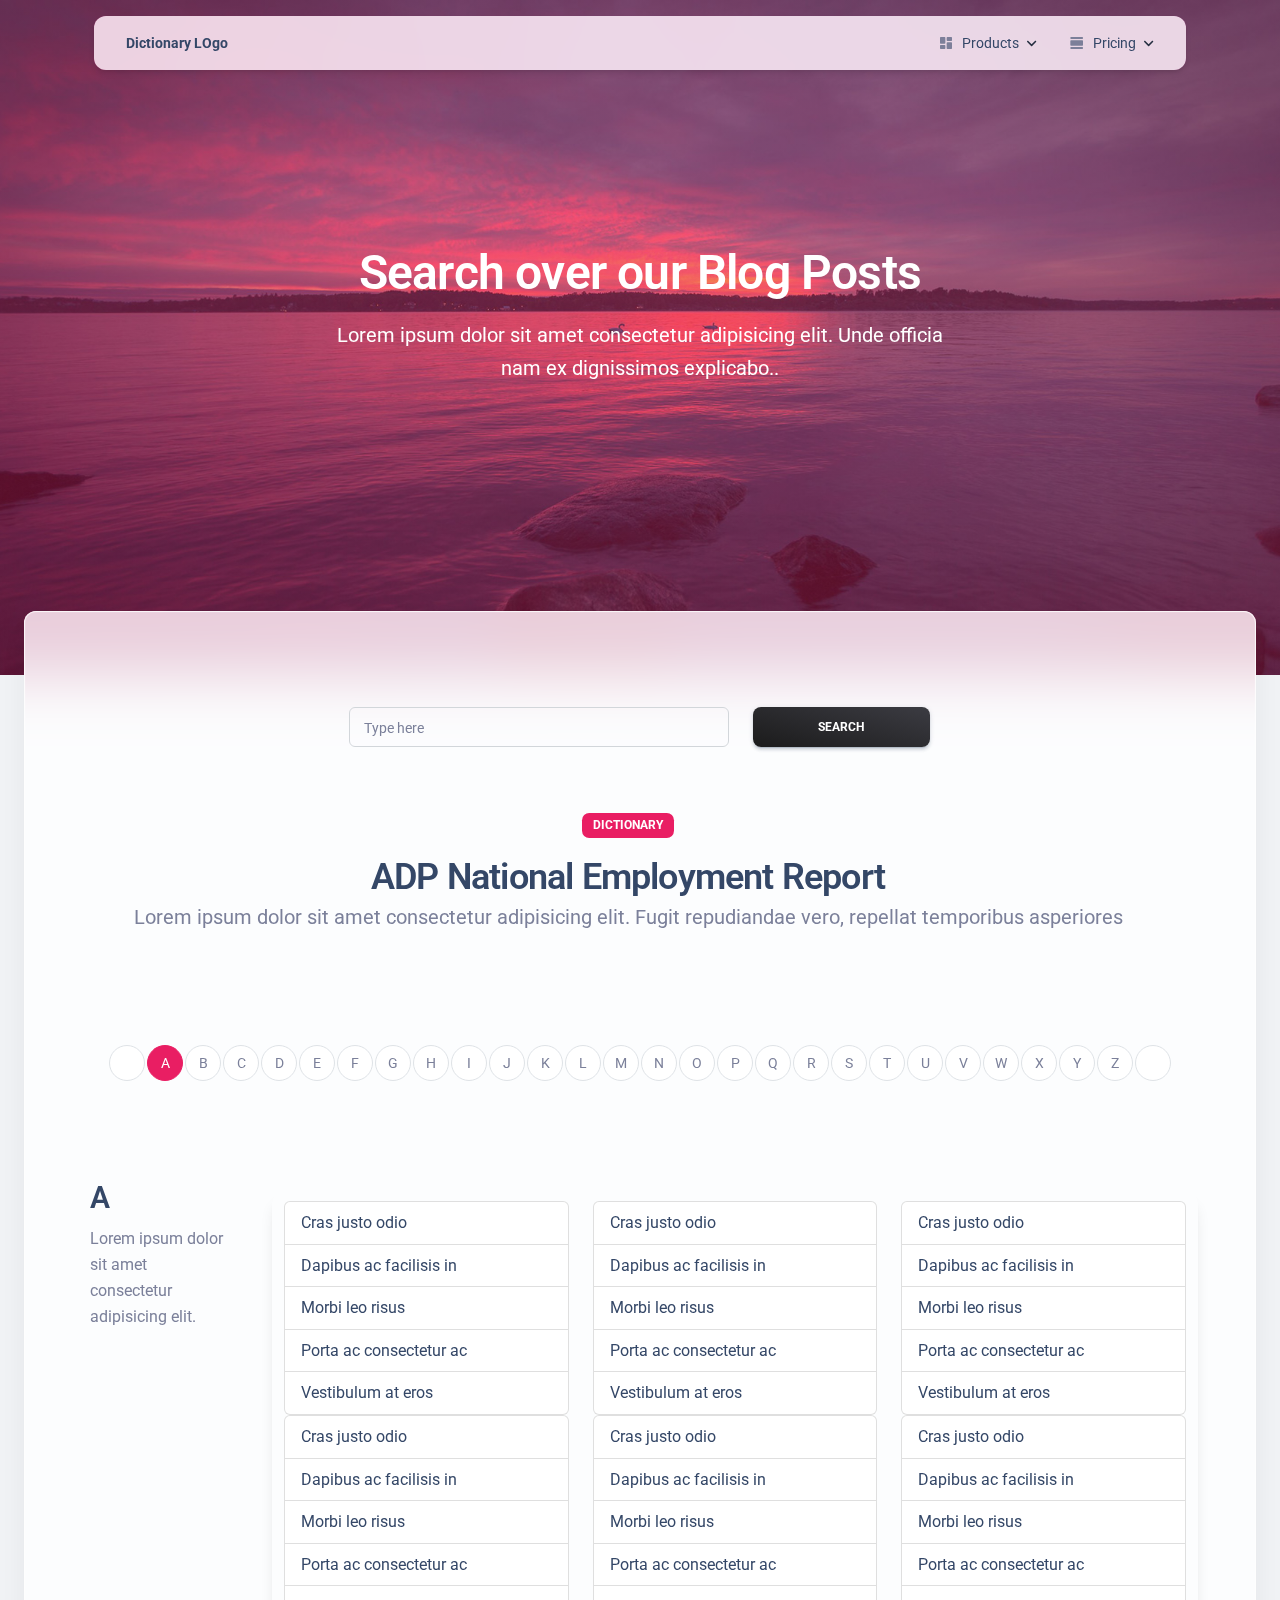
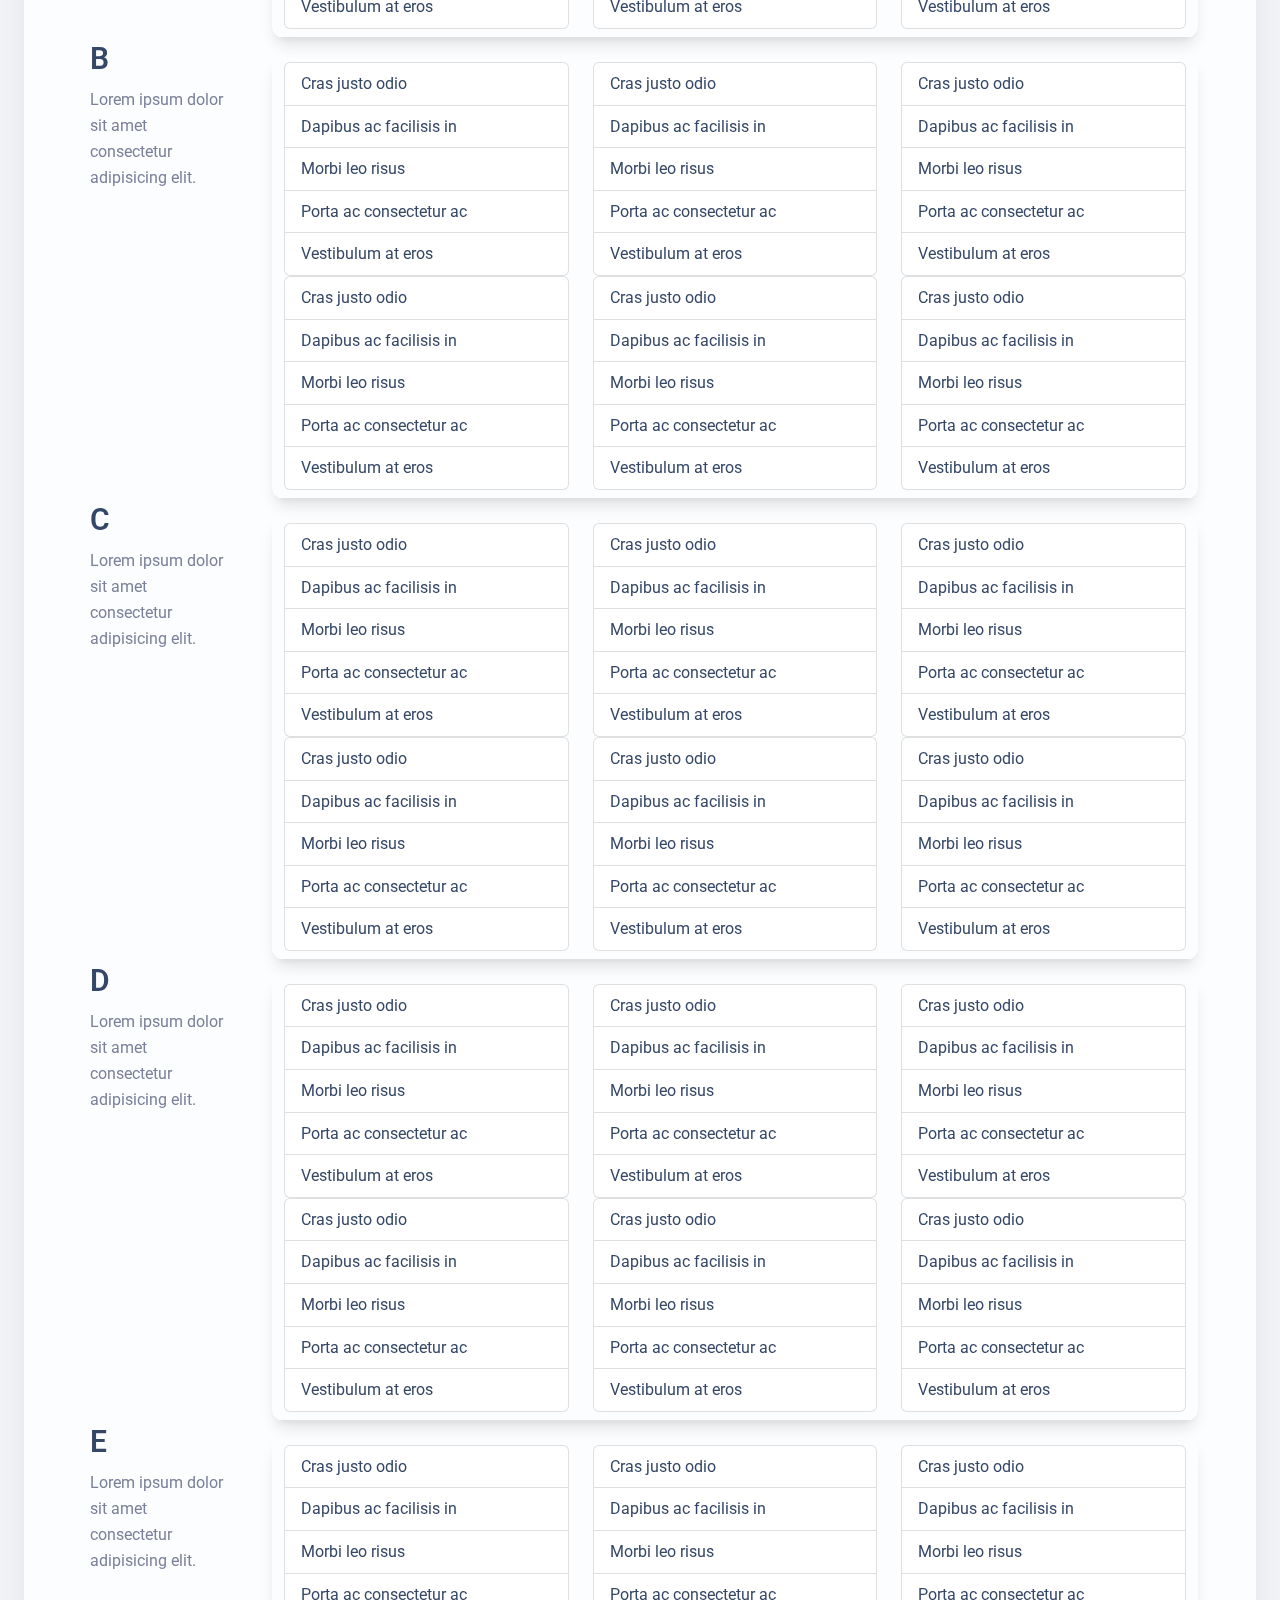
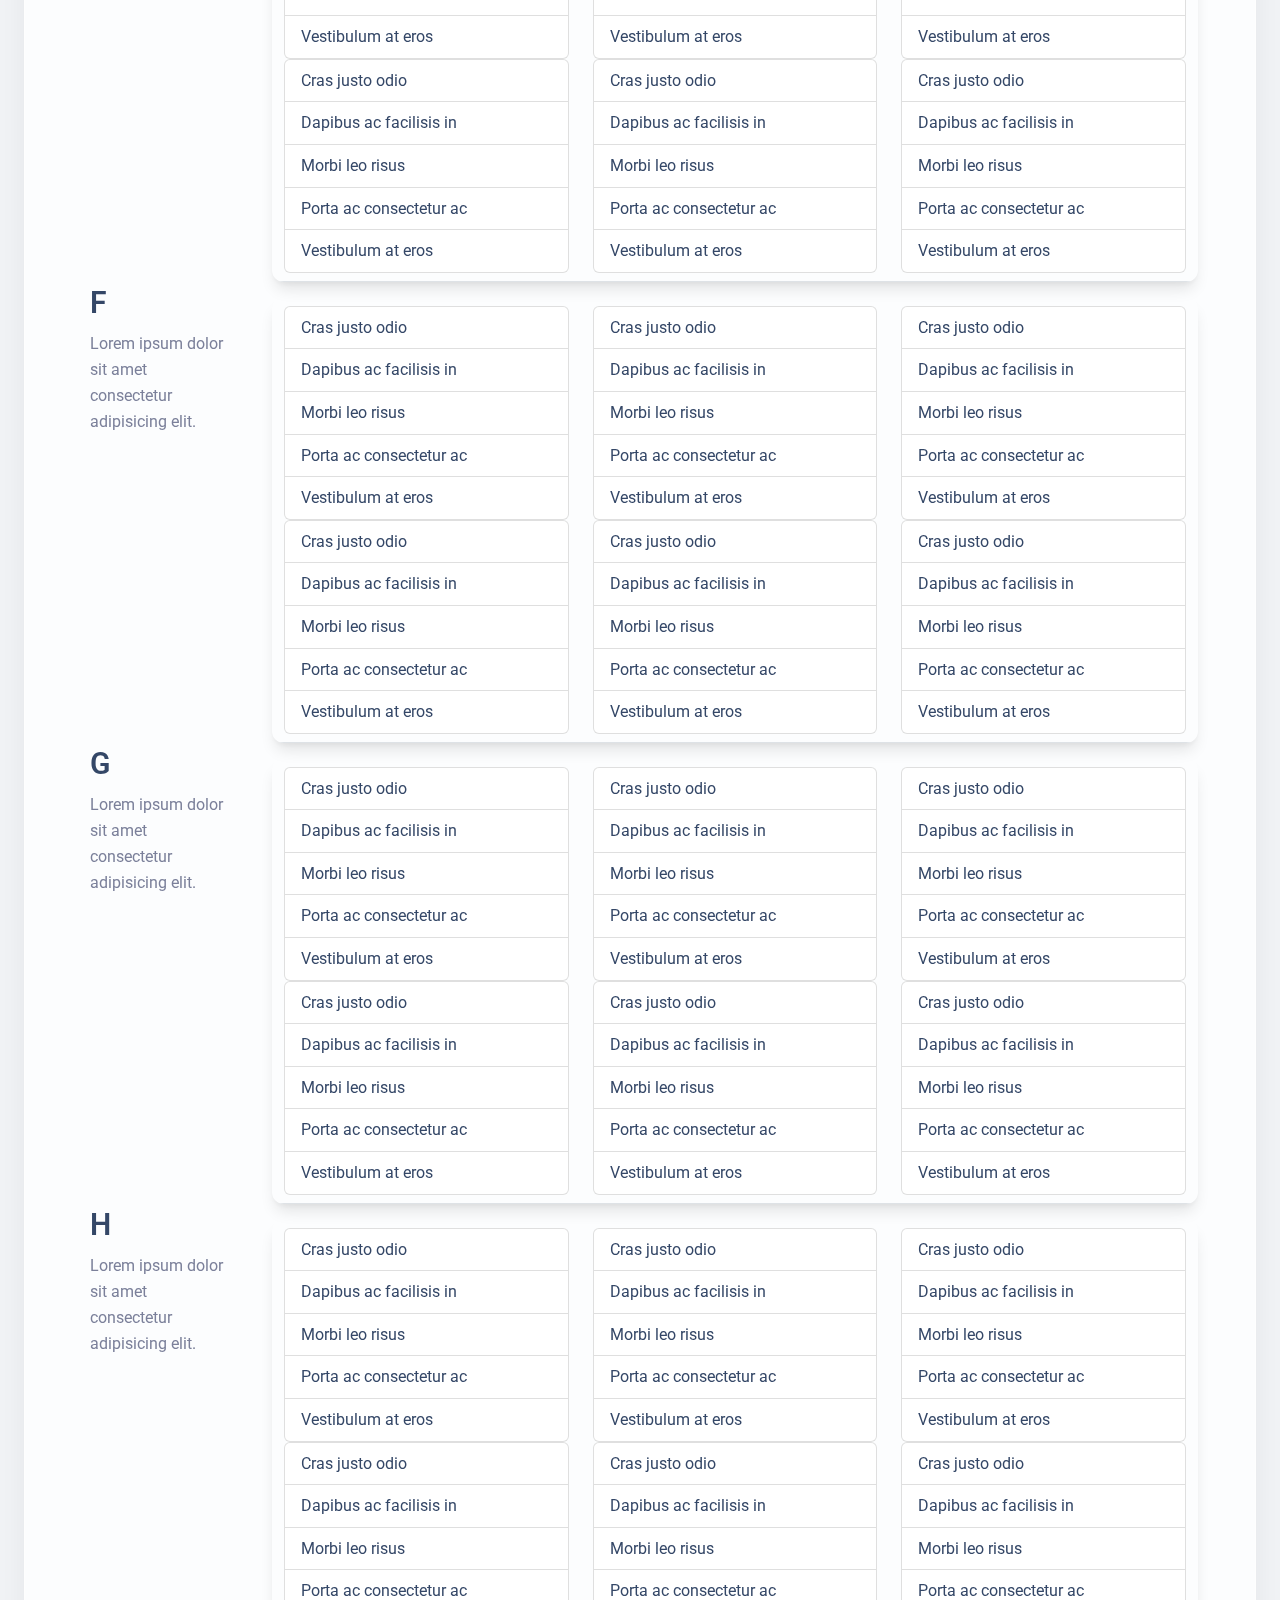
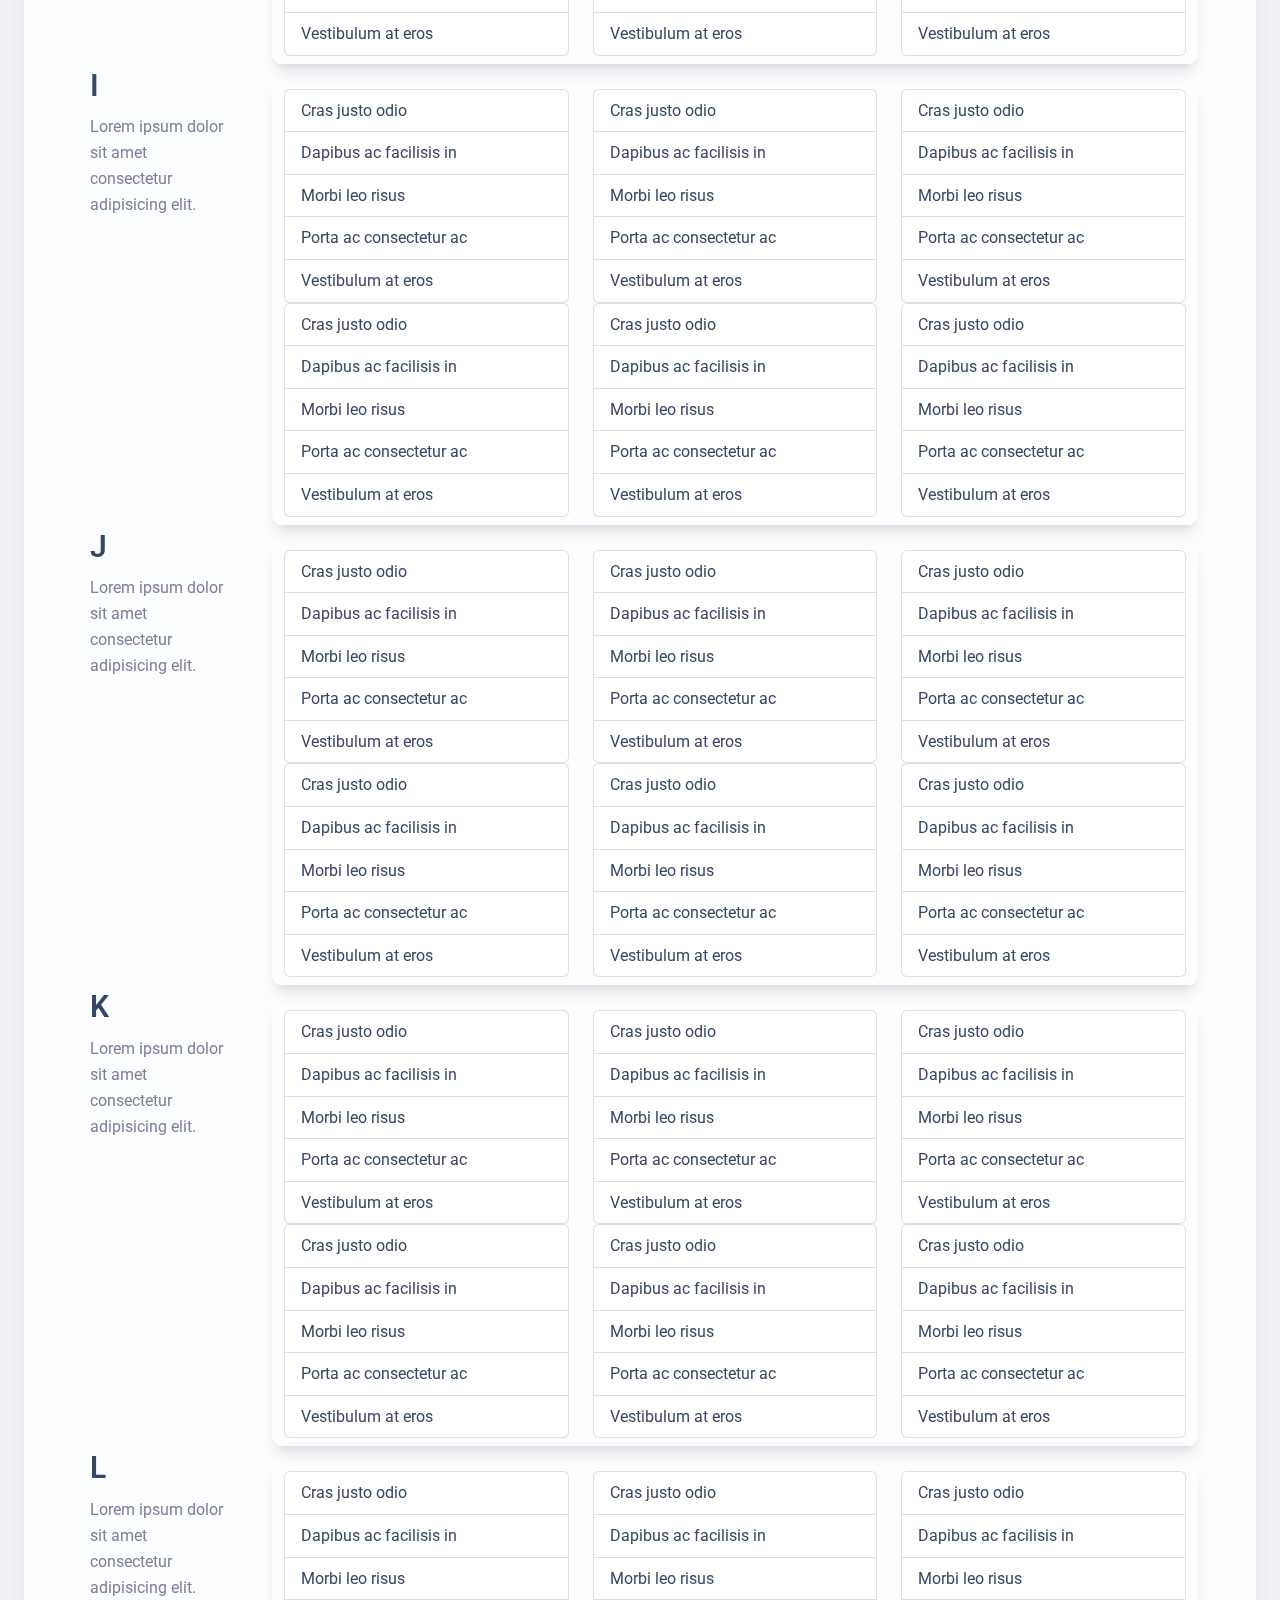
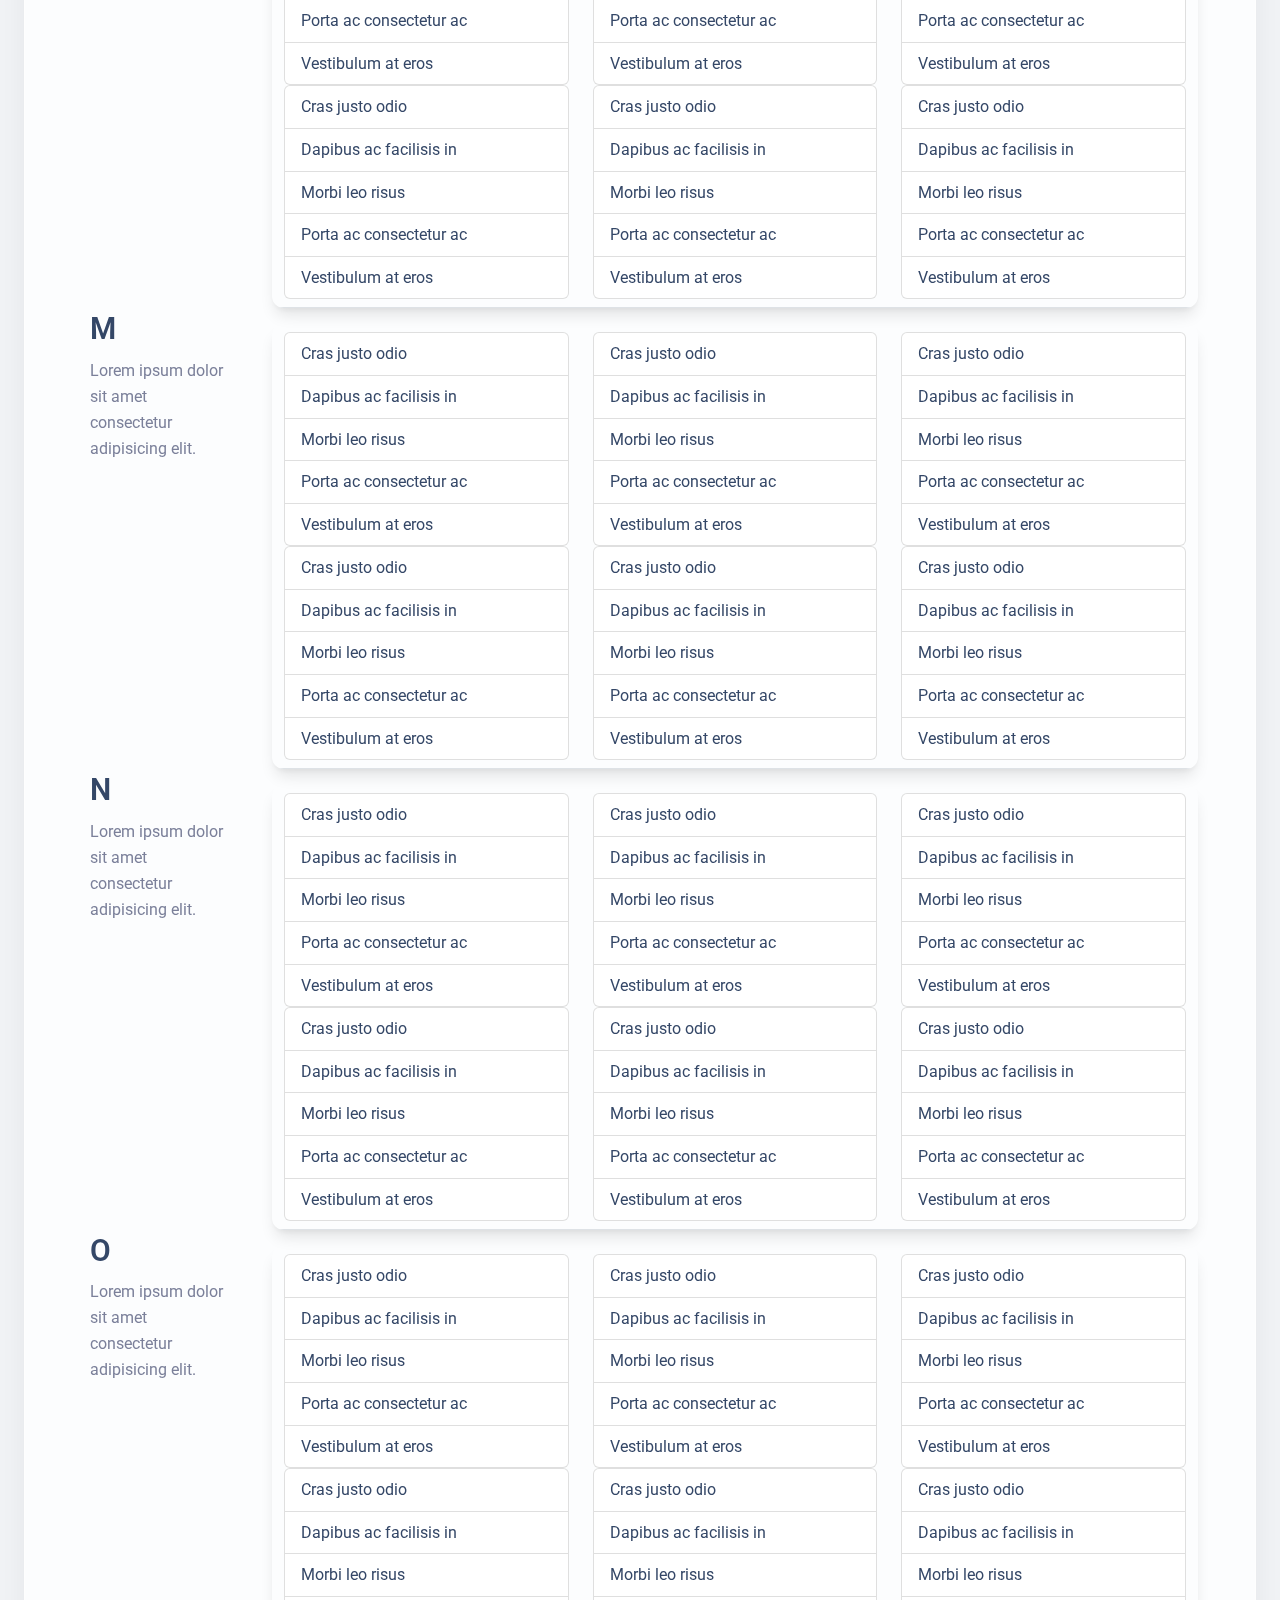
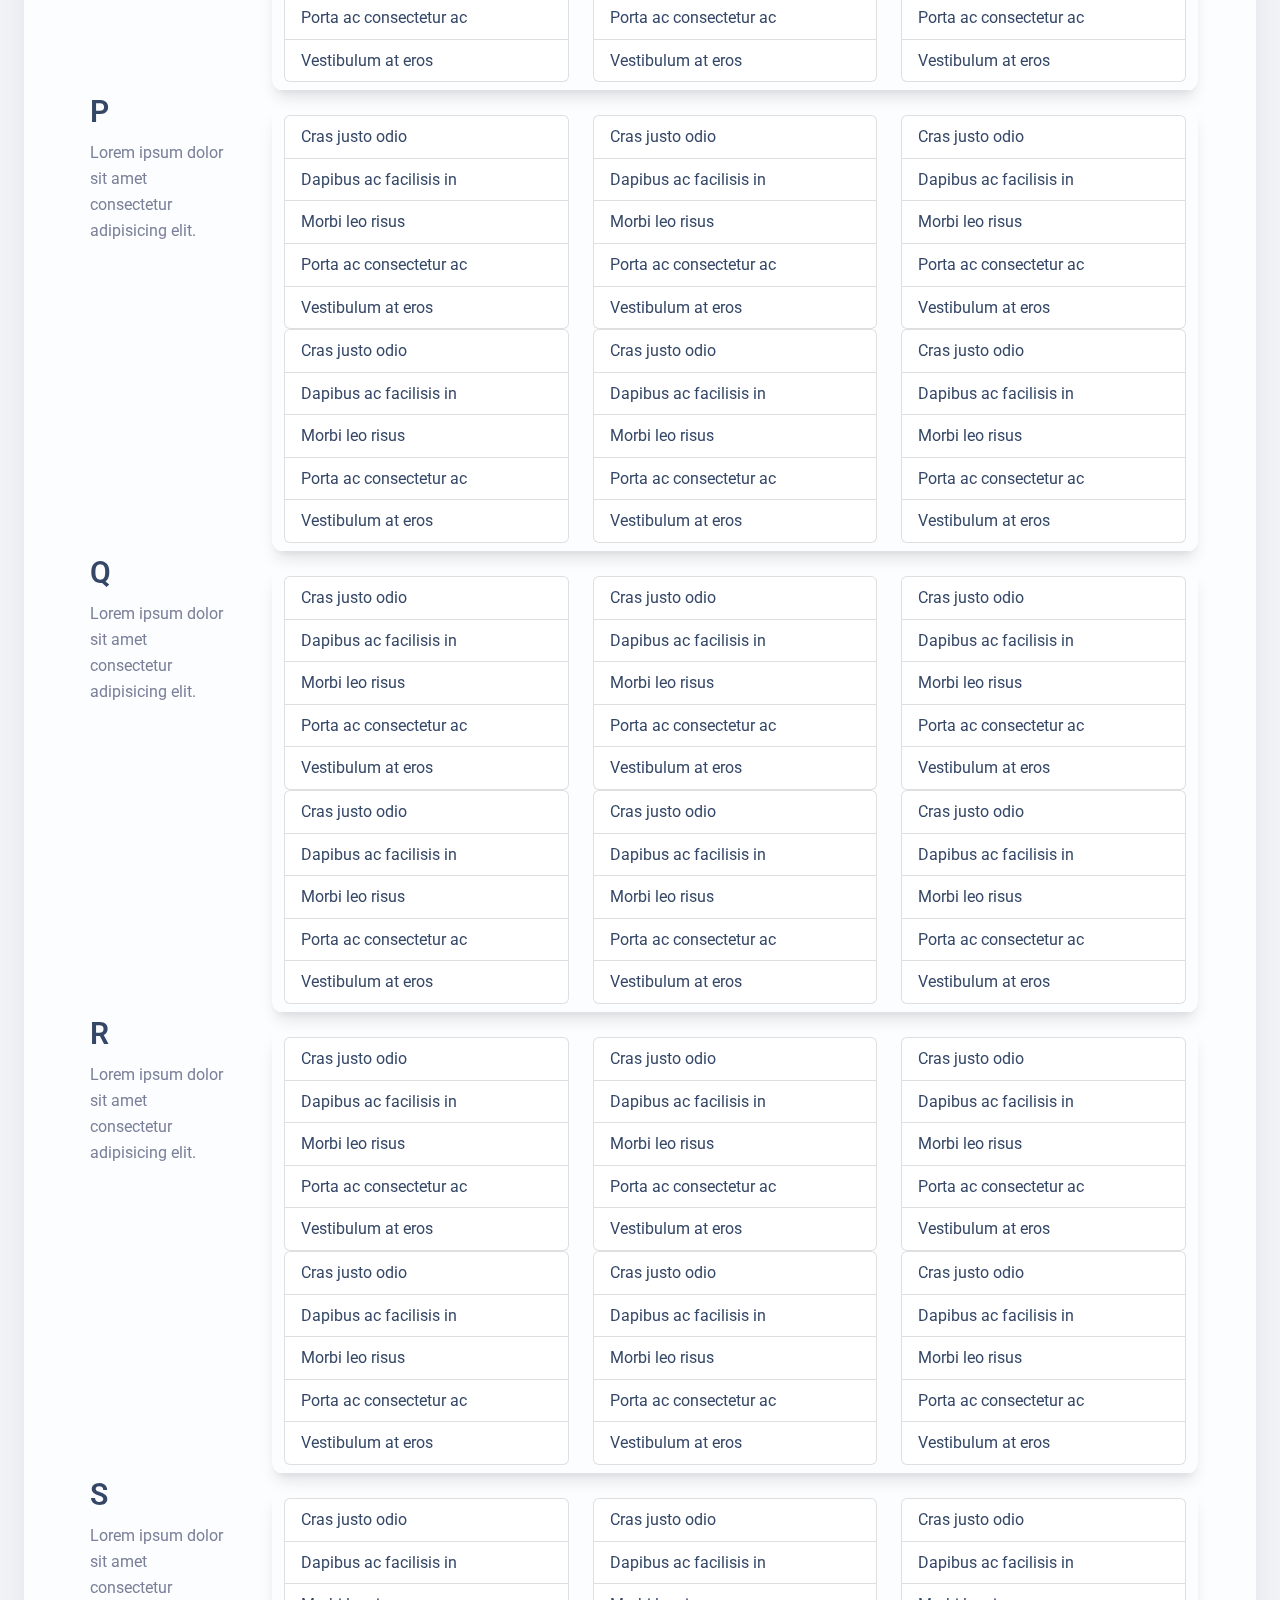
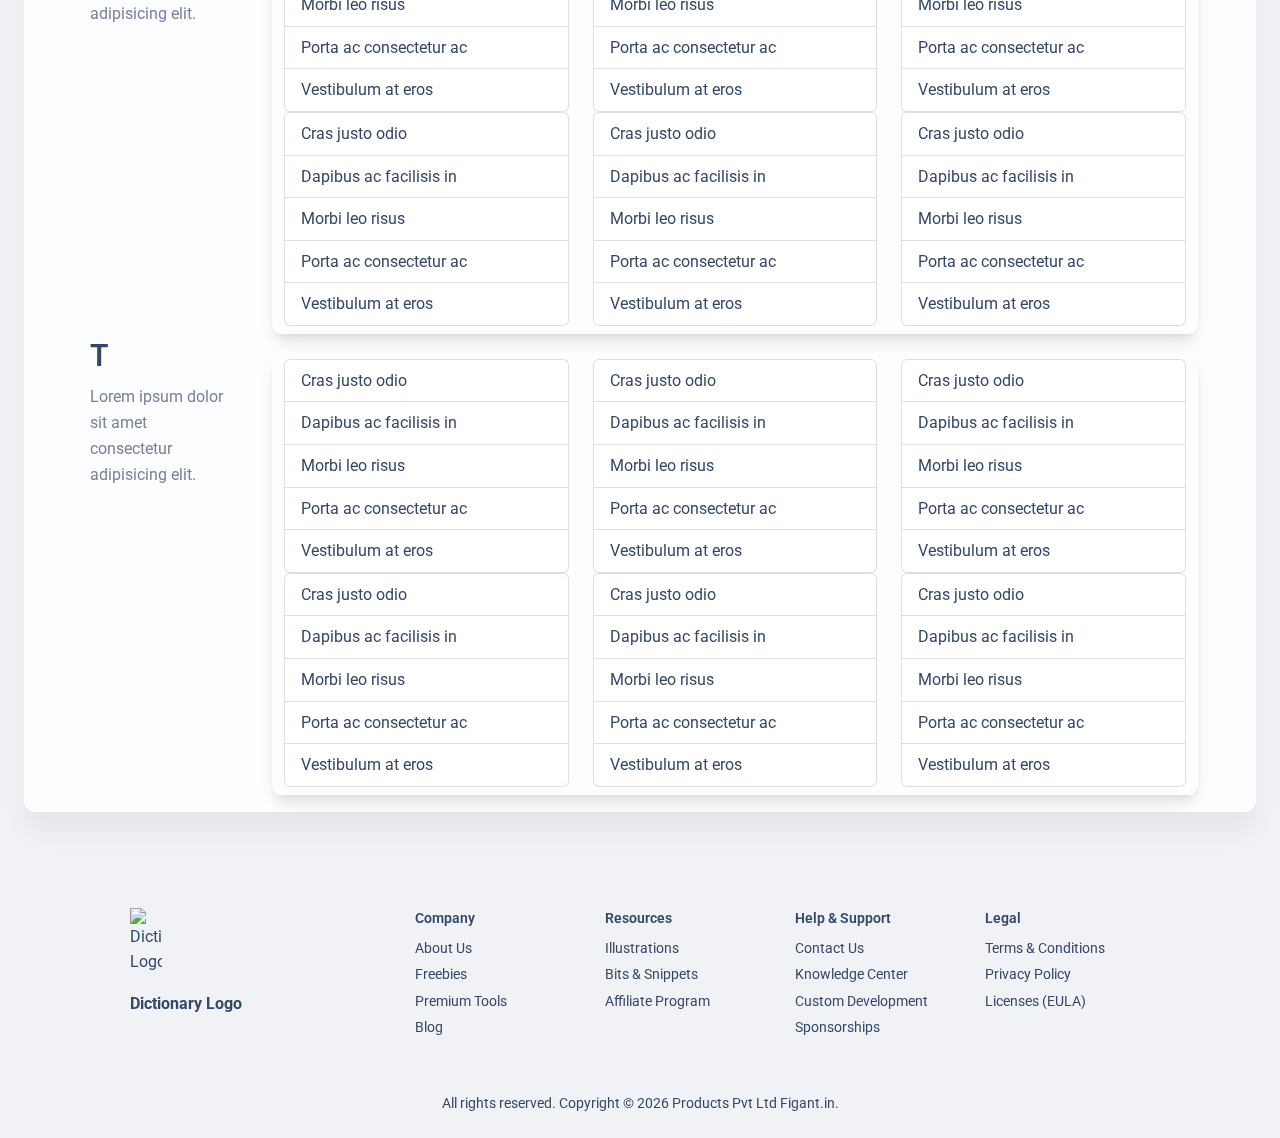
==== index.html @ 1876b40e "first commit" ====
<!DOCTYPE html>
<html lang="en">

<head>
  <meta charset="utf-8" />
  <meta name="viewport" content="width=device-width, initial-scale=1, shrink-to-fit=no">
  <!-- <link rel="apple-touch-icon" sizes="76x76" href="./assets/img/apple-icon.png">
  <link rel="icon" type="image/png" href="./assets/img/favicon.png"> -->
  <title>Dictionary Products Project</title>
  <!--     Fonts and icons     -->
  <link rel="stylesheet" type="text/css"
    href="https://fonts.googleapis.com/css?family=Roboto:300,400,500,700,900|Roboto+Slab:400,700" />

  <!-- Nucleo Icons -->
  <link href="./assets/css/nucleo-icons.css" rel="stylesheet" />
  <link href="./assets/css/nucleo-svg.css" rel="stylesheet" />
  <!-- Font Awesome Icons -->
  <script src="https://kit.fontawesome.com/42d5adcbca.js" crossorigin="anonymous"></script>
  <!-- Material Icons -->
  <link href="https://fonts.googleapis.com/icon?family=Material+Icons+Round" rel="stylesheet">
  <!-- CSS Files -->
  <link id="pagestyle" href="./assets/css/material-kit.css?v=3.0.4" rel="stylesheet" />
  <!-- Nepcha Analytics (nepcha.com) -->
  <!-- Nepcha is a easy-to-use web analytics. No cookies and fully compliant with GDPR, CCPA and PECR. -->
  <!-- <script defer data-site="YOUR_DOMAIN_HERE" src="https://api.nepcha.com/js/nepcha-analytics.js"></script> -->
</head>

<body class="index-page bg-gray-200">

  <!-- Navbar -->
  <div class="container position-sticky z-index-sticky top-0">
    <div class="row">
      <div class="col-12">
        <nav
          class="navbar navbar-expand-lg  blur border-radius-xl top-0 z-index-fixed shadow position-absolute my-3 py-2 start-0 end-0 mx-4">
          <div class="container-fluid px-0">
            <a class="navbar-brand font-weight-bolder ms-sm-3" href="#" rel="tooltip"
              title="Designed and Coded by Creative Tim" data-placement="bottom" target="_blank">
              Dictionary LOgo
            </a>
            <button class="navbar-toggler shadow-none ms-2" type="button" data-bs-toggle="collapse"
              data-bs-target="#navigation" aria-controls="navigation" aria-expanded="false"
              aria-label="Toggle navigation">
              <span class="navbar-toggler-icon mt-2">
                <span class="navbar-toggler-bar bar1"></span>
                <span class="navbar-toggler-bar bar2"></span>
                <span class="navbar-toggler-bar bar3"></span>
              </span>
            </button>
            <div class="collapse navbar-collapse pt-3 pb-2 py-lg-0 w-100" id="navigation">
              <ul class="navbar-nav navbar-nav-hover ms-auto">
                <li class="nav-item dropdown dropdown-hover mx-2">
                  <a class="nav-link ps-2 d-flex cursor-pointer align-items-center" id="dropdownMenuPages"
                    data-bs-toggle="dropdown" aria-expanded="false">
                    <i class="material-icons opacity-6 me-2 text-md">dashboard</i>
                    Products
                    <img src="./assets/img/down-arrow-dark.svg" alt="down-arrow" class="arrow ms-auto ms-md-2">
                  </a>
                  <div class="dropdown-menu dropdown-menu-animation ms-n3 dropdown-md p-3 border-radius-xl mt-0 mt-lg-3"
                    aria-labelledby="dropdownMenuPages">
                    <div class="d-none d-lg-block">
                      <h6 class="dropdown-header text-dark font-weight-bolder d-flex align-items-center px-1">
                        Products 1
                      </h6>
                      <a href="#" class="dropdown-item border-radius-md">
                        <span>Products 1</span>
                      </a>
                      <a href="#" class="dropdown-item border-radius-md">
                        <span>Products 2</span>
                      </a>
                      <a href="#" class="dropdown-item border-radius-md">
                        <span>Products 3</span>
                      </a>
                      <!-- <h6 class="dropdown-header text-dark font-weight-bolder d-flex align-items-center px-1 mt-3">
    Account
  </h6>
  <a href="./pages/sign-in.html" class="dropdown-item border-radius-md">
    <span>Sign In</span>
  </a> -->
                    </div>

                    <div class="d-lg-none">
                      <h6 class="dropdown-header text-dark font-weight-bolder d-flex align-items-center px-1">
                        Products Mobile
                      </h6>

                      <a href="#" class="dropdown-item border-radius-md">
                        <span>Products Mobile 1</span>
                      </a>
                      <a href="#" class="dropdown-item border-radius-md">
                        <span>Products Mobile 2</span>
                      </a>
                      <a href="#" class="dropdown-item border-radius-md">
                        <span>Products Mobile 3</span>
                      </a>

                      <!-- <h6 class="dropdown-header text-dark font-weight-bolder d-flex align-items-center px-1 mt-3">
    Account
  </h6>
  <a href="./pages/sign-in.html" class="dropdown-item border-radius-md">
    <span>Sign In</span>
  </a> -->

                    </div>

                  </div>
                </li>

                <li class="nav-item dropdown dropdown-hover mx-2">
                  <a class="nav-link ps-2 d-flex cursor-pointer align-items-center" id="dropdownMenuBlocks"
                    data-bs-toggle="dropdown" aria-expanded="false">
                    <i class="material-icons opacity-6 me-2 text-md">view_day</i>
                    Pricing
                    <img src="./assets/img/down-arrow-dark.svg" alt="down-arrow" class="arrow ms-auto ms-md-2">
                  </a>
                  <ul
                    class="dropdown-menu dropdown-menu-end dropdown-menu-animation dropdown-md dropdown-md-responsive p-3 border-radius-lg mt-0 mt-lg-3"
                    aria-labelledby="dropdownMenuBlocks">
                    <div class="d-none d-lg-block">
                      <li class="nav-item dropdown dropdown-hover dropdown-subitem">
                        <a class="dropdown-item py-2 ps-3 border-radius-md" href="#">
                          <div class="w-100 d-flex align-items-center justify-content-between">
                            <div>
                              <h6
                                class="dropdown-header text-dark font-weight-bolder d-flex justify-content-cente align-items-center p-0">
                                Pricing 1</h6>
                              <span class="text-sm">See all Pricing 1</span>
                            </div>
                            <img src="./assets/img/down-arrow.svg" alt="down-arrow" class="arrow">
                          </div>
                        </a>

                      </li>




                    </div>

                    <div class="row d-lg-none">
                      <div class="col-md-12">
                        <div class="d-flex mb-2">
                          <div class="icon h-10 me-3 d-flex mt-1">
                            <i class="ni ni-single-copy-04 text-gradient text-primary"></i>
                          </div>
                          <div class="w-100 d-flex align-items-center justify-content-between">
                            <div>
                              <h6
                                class="dropdown-header text-dark font-weight-bolder d-flex justify-content-cente align-items-center p-0">
                                Pricing</h6>
                            </div>
                          </div>
                        </div>
                        <a class="dropdown-item ps-3 border-radius-md mb-1" href="#">
                          Page Headers
                        </a>
                        <a class="dropdown-item ps-3 border-radius-md mb-1" href="#">
                          Features
                        </a>








                      </div>
                    </div>

                  </ul>
                </li>


              </ul>
            </div>
          </div>
        </nav>
        <!-- End Navbar -->
      </div>
    </div>
  </div>

  <header class="header-2">
    <div class="page-header min-vh-75 relative" style="background-image: url('./assets/img/bg2.jpg')">
      <span class="mask bg-gradient-primary opacity-4"></span>
      <div class="container">
        <div class="row">
          <div class="col-lg-7 text-center mx-auto">
            <h1 class="text-white pt-3 mt-n5">Search over our Blog Posts</h1>
            <p class="lead text-white mt-3">Lorem ipsum dolor sit amet consectetur adipisicing elit. Unde officia nam ex
              dignissimos explicabo..</p>
          </div>
        </div>
      </div>
    </div>
  </header>

  <div class="card card-body blur shadow-blur mx-3 mx-md-4 mt-n6">

    <section class="pt-3" id="count-stats">
      <div class="container">
        <div class="row border-radius-xl mt-5 w-100 w-md-75 p-0 p-md-3 mx-auto">
          <div class="col-lg-6 d-flex align-items-center ms-auto">
            <div class="input-group input-group-outline">
              <label class="form-label">Type here</label>
              <input class="form-control" type="text">
            </div>
          </div>
          <div class="col-lg-3 d-flex align-items-center me-auto">
            <button type="button" class="btn bg-gradient-dark w-100 mb-0 mt-3 mt-lg-0">Search</button>
          </div>

        </div>
        
        <!-- <div class="row">
          <div class="col-lg-9 mx-auto py-3">

            <div class="row">
              <div class="col-md-4 position-relative">
                <div class="p-3 text-center">
                  <h1 class="text-gradient text-primary"><span id="state1" countTo="70">0</span>+</h1>
                  <h5 class="mt-3">Coded Elements</h5>
                  <p class="text-sm font-weight-normal">From buttons, to inputs, navbars, alerts or cards, you are
                    covered</p>
                </div>
                <hr class="vertical dark">
              </div>
              <div class="col-md-4 position-relative">
                <div class="p-3 text-center">
                  <h1 class="text-gradient text-primary"> <span id="state2" countTo="15">0</span>+</h1>
                  <h5 class="mt-3">Design Blocks</h5>
                  <p class="text-sm font-weight-normal">Mix the sections, change the colors and unleash your creativity
                  </p>
                </div>
                <hr class="vertical dark">
              </div>
              <div class="col-md-4">
                <div class="p-3 text-center">
                  <h1 class="text-gradient text-primary" id="state3" countTo="4">0</h1>
                  <h5 class="mt-3">Pages</h5>
                  <p class="text-sm font-weight-normal">Save 3-4 weeks of work when you use our pre-made pages for your
                    website</p>
                </div>
              </div>
            </div>
          </div>
        </div> -->
      </div>
    </section>




    <section class="">
      <div class="container">
        <div class="row">
          
          <div class="row justify-content-center text-center my-sm-5">
            <div class="col-lg-12">
              <span class="badge bg-primary mb-3">Dictionary</span>
              <h2 class="text-dark mb-0">ADP National Employment Report</h2>
              <p class="lead">Lorem ipsum dolor sit amet consectetur adipisicing elit. Fugit repudiandae vero, repellat temporibus asperiores</p>
            </div>
          </div>
          <div class="col-md-12">
            <ul class="pagination pagination-warning my-5 ps-4">
              <li class="page-item">
                <a class="page-link" href="javascript:;" aria-label="Previous">
                  <span aria-hidden="true"><i class="fa fa-angle-double-left" aria-hidden="true"></i></span>
                </a>
              </li>
              <li class="page-item">
                <a class="page-link active" href="javascript:;">A</a>
              </li>
              <li class="page-item">
                <a class="page-link" href="javascript:;">B</a>
              </li>
              <li class="page-item">
                <a class="page-link" href="javascript:;">C</a>
              </li>
              <li class="page-item">
                <a class="page-link" href="javascript:;">D</a>
              </li>
              <li class="page-item">
                <a class="page-link" href="javascript:;">E</a>
              </li>
              <li class="page-item">
                <a class="page-link" href="javascript:;">F</a>
              </li>
              <li class="page-item">
                <a class="page-link" href="javascript:;">G</a>
              </li>
              <li class="page-item">
                <a class="page-link" href="javascript:;">H</a>
              </li>
              <li class="page-item">
                <a class="page-link" href="javascript:;">I</a>
              </li>
              <li class="page-item">
                <a class="page-link" href="javascript:;">J</a>
              </li>
              <li class="page-item">
                <a class="page-link" href="javascript:;">K</a>
              </li>
              <li class="page-item">
                <a class="page-link" href="javascript:;">L</a>
              </li>
              <li class="page-item">
                <a class="page-link" href="javascript:;">M</a>
              </li>
              <li class="page-item">
                <a class="page-link" href="javascript:;">N</a>
              </li>
              <li class="page-item">
                <a class="page-link" href="javascript:;">O</a>
              </li>
              <li class="page-item">
                <a class="page-link" href="javascript:;">P</a>
              </li>
              <li class="page-item">
                <a class="page-link" href="javascript:;">Q</a>
              </li>
              <li class="page-item">
                <a class="page-link" href="javascript:;">R</a>
              </li>
              <li class="page-item">
                <a class="page-link" href="javascript:;">S</a>
              </li>
              <li class="page-item">
                <a class="page-link" href="javascript:;">T</a>
              </li>
              <li class="page-item">
                <a class="page-link" href="javascript:;">U</a>
              </li>
              <li class="page-item">
                <a class="page-link" href="javascript:;">V</a>
              </li>
              <li class="page-item">
                <a class="page-link" href="javascript:;">W</a>
              </li>
              <li class="page-item">
                <a class="page-link" href="javascript:;">X</a>
              </li>
              <li class="page-item">
                <a class="page-link" href="javascript:;">Y</a>
              </li>
              <li class="page-item">
                <a class="page-link" href="javascript:;">Z</a>
              </li>
              <li class="page-item">
                <a class="page-link" href="javascript:;" aria-label="Next">
                  <span aria-hidden="true"><i class="fa fa-angle-double-right" aria-hidden="true"></i></span>
                </a>
              </li>
            </ul>
          </div>
        </div>
      </div>
      <div class="container mt-sm-5 mt-3">
        <div class="row">
          <div class="col-lg-2">
            <div class="position-sticky pb-lg-5 pb-3 mt-lg-0 mt-5 ps-2" style="top: 100px">
              <h3>A</h3>
              <h6 class="text-secondary font-weight-normal pe-3">Lorem ipsum dolor sit amet consectetur adipisicing
                elit.</h6>
            </div>
          </div>

          <div class="col-lg-10">
            <div class="row mt-3">
              <!-- Buttons color -->
              <div class="col-12">
                <div class="position-relative border-radius-xl overflow-hidden shadow-lg">
                  <div class="container border-bottom">
                    <div class="row justify-space-between py-2">
                      <div class="col-lg-4">
                        <ul class="list-group">
                          <li class="list-group-item"><a href="">Cras justo odio</a></li>
                          <li class="list-group-item"><a href="">Dapibus ac facilisis in</a></li>
                          <li class="list-group-item"><a href="">Morbi leo risus</a></li>
                          <li class="list-group-item"><a href="">Porta ac consectetur ac</a></li>
                          <li class="list-group-item"><a href="">Vestibulum at eros</a></li>
                        </ul>
                      </div>
                      <div class="col-lg-4">
                        <ul class="list-group">
                          <li class="list-group-item"><a href="">Cras justo odio</a></li>
                          <li class="list-group-item"><a href="">Dapibus ac facilisis in</a></li>
                          <li class="list-group-item"><a href="">Morbi leo risus</a></li>
                          <li class="list-group-item"><a href="">Porta ac consectetur ac</a></li>
                          <li class="list-group-item"><a href="">Vestibulum at eros</a></li>
                        </ul>
                      </div>
                      <div class="col-lg-4">
                        <ul class="list-group">
                          <li class="list-group-item"><a href="">Cras justo odio</a></li>
                          <li class="list-group-item"><a href="">Dapibus ac facilisis in</a></li>
                          <li class="list-group-item"><a href="">Morbi leo risus</a></li>
                          <li class="list-group-item"><a href="">Porta ac consectetur ac</a></li>
                          <li class="list-group-item"><a href="">Vestibulum at eros</a></li>
                        </ul>
                      </div>
                      <div class="col-lg-4">
                        <ul class="list-group">
                          <li class="list-group-item"><a href="">Cras justo odio</a></li>
                          <li class="list-group-item"><a href="">Dapibus ac facilisis in</a></li>
                          <li class="list-group-item"><a href="">Morbi leo risus</a></li>
                          <li class="list-group-item"><a href="">Porta ac consectetur ac</a></li>
                          <li class="list-group-item"><a href="">Vestibulum at eros</a></li>
                        </ul>
                      </div>
                      <div class="col-lg-4">
                        <ul class="list-group">
                          <li class="list-group-item"><a href="">Cras justo odio</a></li>
                          <li class="list-group-item"><a href="">Dapibus ac facilisis in</a></li>
                          <li class="list-group-item"><a href="">Morbi leo risus</a></li>
                          <li class="list-group-item"><a href="">Porta ac consectetur ac</a></li>
                          <li class="list-group-item"><a href="">Vestibulum at eros</a></li>
                        </ul>
                      </div>
                      <div class="col-lg-4">
                        <ul class="list-group">
                          <li class="list-group-item"><a href="">Cras justo odio</a></li>
                          <li class="list-group-item"><a href="">Dapibus ac facilisis in</a></li>
                          <li class="list-group-item"><a href="">Morbi leo risus</a></li>
                          <li class="list-group-item"><a href="">Porta ac consectetur ac</a></li>
                          <li class="list-group-item"><a href="">Vestibulum at eros</a></li>
                        </ul>
                      </div>
                    </div>
                  </div>

                </div>
              </div>
            </div>
          </div>
        </div>

        <div class="row">
          <div class="col-lg-2">
            <div class="position-sticky pb-lg-5 pb-3 mt-lg-0 mt-5 ps-2" style="top: 100px">
              <h3>B</h3>
              <h6 class="text-secondary font-weight-normal pe-3">Lorem ipsum dolor sit amet consectetur adipisicing
                elit.</h6>
            </div>
          </div>

          <div class="col-lg-10">
            <div class="row mt-3">
              <!-- Buttons color -->
              <div class="col-12">
                <div class="position-relative border-radius-xl overflow-hidden shadow-lg">
                  <div class="container border-bottom">
                    <div class="row justify-space-between py-2">
                      <div class="col-lg-4">
                        <ul class="list-group">
                          <li class="list-group-item"><a href="">Cras justo odio</a></li>
                          <li class="list-group-item"><a href="">Dapibus ac facilisis in</a></li>
                          <li class="list-group-item"><a href="">Morbi leo risus</a></li>
                          <li class="list-group-item"><a href="">Porta ac consectetur ac</a></li>
                          <li class="list-group-item"><a href="">Vestibulum at eros</a></li>
                        </ul>
                      </div>
                      <div class="col-lg-4">
                        <ul class="list-group">
                          <li class="list-group-item"><a href="">Cras justo odio</a></li>
                          <li class="list-group-item"><a href="">Dapibus ac facilisis in</a></li>
                          <li class="list-group-item"><a href="">Morbi leo risus</a></li>
                          <li class="list-group-item"><a href="">Porta ac consectetur ac</a></li>
                          <li class="list-group-item"><a href="">Vestibulum at eros</a></li>
                        </ul>
                      </div>
                      <div class="col-lg-4">
                        <ul class="list-group">
                          <li class="list-group-item"><a href="">Cras justo odio</a></li>
                          <li class="list-group-item"><a href="">Dapibus ac facilisis in</a></li>
                          <li class="list-group-item"><a href="">Morbi leo risus</a></li>
                          <li class="list-group-item"><a href="">Porta ac consectetur ac</a></li>
                          <li class="list-group-item"><a href="">Vestibulum at eros</a></li>
                        </ul>
                      </div>
                      <div class="col-lg-4">
                        <ul class="list-group">
                          <li class="list-group-item"><a href="">Cras justo odio</a></li>
                          <li class="list-group-item"><a href="">Dapibus ac facilisis in</a></li>
                          <li class="list-group-item"><a href="">Morbi leo risus</a></li>
                          <li class="list-group-item"><a href="">Porta ac consectetur ac</a></li>
                          <li class="list-group-item"><a href="">Vestibulum at eros</a></li>
                        </ul>
                      </div>
                      <div class="col-lg-4">
                        <ul class="list-group">
                          <li class="list-group-item"><a href="">Cras justo odio</a></li>
                          <li class="list-group-item"><a href="">Dapibus ac facilisis in</a></li>
                          <li class="list-group-item"><a href="">Morbi leo risus</a></li>
                          <li class="list-group-item"><a href="">Porta ac consectetur ac</a></li>
                          <li class="list-group-item"><a href="">Vestibulum at eros</a></li>
                        </ul>
                      </div>
                      <div class="col-lg-4">
                        <ul class="list-group">
                          <li class="list-group-item"><a href="">Cras justo odio</a></li>
                          <li class="list-group-item"><a href="">Dapibus ac facilisis in</a></li>
                          <li class="list-group-item"><a href="">Morbi leo risus</a></li>
                          <li class="list-group-item"><a href="">Porta ac consectetur ac</a></li>
                          <li class="list-group-item"><a href="">Vestibulum at eros</a></li>
                        </ul>
                      </div>
                    </div>
                  </div>

                </div>
              </div>
            </div>
          </div>
        </div>


        <div class="row">
          <div class="col-lg-2">
            <div class="position-sticky pb-lg-5 pb-3 mt-lg-0 mt-5 ps-2" style="top: 100px">
              <h3>C</h3>
              <h6 class="text-secondary font-weight-normal pe-3">Lorem ipsum dolor sit amet consectetur adipisicing
                elit.</h6>
            </div>
          </div>

          <div class="col-lg-10">
            <div class="row mt-3">
              <!-- Buttons color -->
              <div class="col-12">
                <div class="position-relative border-radius-xl overflow-hidden shadow-lg">
                  <div class="container border-bottom">
                    <div class="row justify-space-between py-2">
                      <div class="col-lg-4">
                        <ul class="list-group">
                          <li class="list-group-item"><a href="">Cras justo odio</a></li>
                          <li class="list-group-item"><a href="">Dapibus ac facilisis in</a></li>
                          <li class="list-group-item"><a href="">Morbi leo risus</a></li>
                          <li class="list-group-item"><a href="">Porta ac consectetur ac</a></li>
                          <li class="list-group-item"><a href="">Vestibulum at eros</a></li>
                        </ul>
                      </div>
                      <div class="col-lg-4">
                        <ul class="list-group">
                          <li class="list-group-item"><a href="">Cras justo odio</a></li>
                          <li class="list-group-item"><a href="">Dapibus ac facilisis in</a></li>
                          <li class="list-group-item"><a href="">Morbi leo risus</a></li>
                          <li class="list-group-item"><a href="">Porta ac consectetur ac</a></li>
                          <li class="list-group-item"><a href="">Vestibulum at eros</a></li>
                        </ul>
                      </div>
                      <div class="col-lg-4">
                        <ul class="list-group">
                          <li class="list-group-item"><a href="">Cras justo odio</a></li>
                          <li class="list-group-item"><a href="">Dapibus ac facilisis in</a></li>
                          <li class="list-group-item"><a href="">Morbi leo risus</a></li>
                          <li class="list-group-item"><a href="">Porta ac consectetur ac</a></li>
                          <li class="list-group-item"><a href="">Vestibulum at eros</a></li>
                        </ul>
                      </div>
                      <div class="col-lg-4">
                        <ul class="list-group">
                          <li class="list-group-item"><a href="">Cras justo odio</a></li>
                          <li class="list-group-item"><a href="">Dapibus ac facilisis in</a></li>
                          <li class="list-group-item"><a href="">Morbi leo risus</a></li>
                          <li class="list-group-item"><a href="">Porta ac consectetur ac</a></li>
                          <li class="list-group-item"><a href="">Vestibulum at eros</a></li>
                        </ul>
                      </div>
                      <div class="col-lg-4">
                        <ul class="list-group">
                          <li class="list-group-item"><a href="">Cras justo odio</a></li>
                          <li class="list-group-item"><a href="">Dapibus ac facilisis in</a></li>
                          <li class="list-group-item"><a href="">Morbi leo risus</a></li>
                          <li class="list-group-item"><a href="">Porta ac consectetur ac</a></li>
                          <li class="list-group-item"><a href="">Vestibulum at eros</a></li>
                        </ul>
                      </div>
                      <div class="col-lg-4">
                        <ul class="list-group">
                          <li class="list-group-item"><a href="">Cras justo odio</a></li>
                          <li class="list-group-item"><a href="">Dapibus ac facilisis in</a></li>
                          <li class="list-group-item"><a href="">Morbi leo risus</a></li>
                          <li class="list-group-item"><a href="">Porta ac consectetur ac</a></li>
                          <li class="list-group-item"><a href="">Vestibulum at eros</a></li>
                        </ul>
                      </div>
                    </div>
                  </div>

                </div>
              </div>
            </div>
          </div>
        </div>

        <div class="row">
          <div class="col-lg-2">
            <div class="position-sticky pb-lg-5 pb-3 mt-lg-0 mt-5 ps-2" style="top: 100px">
              <h3>D</h3>
              <h6 class="text-secondary font-weight-normal pe-3">Lorem ipsum dolor sit amet consectetur adipisicing
                elit.</h6>
            </div>
          </div>

          <div class="col-lg-10">
            <div class="row mt-3">
              <!-- Buttons color -->
              <div class="col-12">
                <div class="position-relative border-radius-xl overflow-hidden shadow-lg">
                  <div class="container border-bottom">
                    <div class="row justify-space-between py-2">
                      <div class="col-lg-4">
                        <ul class="list-group">
                          <li class="list-group-item"><a href="">Cras justo odio</a></li>
                          <li class="list-group-item"><a href="">Dapibus ac facilisis in</a></li>
                          <li class="list-group-item"><a href="">Morbi leo risus</a></li>
                          <li class="list-group-item"><a href="">Porta ac consectetur ac</a></li>
                          <li class="list-group-item"><a href="">Vestibulum at eros</a></li>
                        </ul>
                      </div>
                      <div class="col-lg-4">
                        <ul class="list-group">
                          <li class="list-group-item"><a href="">Cras justo odio</a></li>
                          <li class="list-group-item"><a href="">Dapibus ac facilisis in</a></li>
                          <li class="list-group-item"><a href="">Morbi leo risus</a></li>
                          <li class="list-group-item"><a href="">Porta ac consectetur ac</a></li>
                          <li class="list-group-item"><a href="">Vestibulum at eros</a></li>
                        </ul>
                      </div>
                      <div class="col-lg-4">
                        <ul class="list-group">
                          <li class="list-group-item"><a href="">Cras justo odio</a></li>
                          <li class="list-group-item"><a href="">Dapibus ac facilisis in</a></li>
                          <li class="list-group-item"><a href="">Morbi leo risus</a></li>
                          <li class="list-group-item"><a href="">Porta ac consectetur ac</a></li>
                          <li class="list-group-item"><a href="">Vestibulum at eros</a></li>
                        </ul>
                      </div>
                      <div class="col-lg-4">
                        <ul class="list-group">
                          <li class="list-group-item"><a href="">Cras justo odio</a></li>
                          <li class="list-group-item"><a href="">Dapibus ac facilisis in</a></li>
                          <li class="list-group-item"><a href="">Morbi leo risus</a></li>
                          <li class="list-group-item"><a href="">Porta ac consectetur ac</a></li>
                          <li class="list-group-item"><a href="">Vestibulum at eros</a></li>
                        </ul>
                      </div>
                      <div class="col-lg-4">
                        <ul class="list-group">
                          <li class="list-group-item"><a href="">Cras justo odio</a></li>
                          <li class="list-group-item"><a href="">Dapibus ac facilisis in</a></li>
                          <li class="list-group-item"><a href="">Morbi leo risus</a></li>
                          <li class="list-group-item"><a href="">Porta ac consectetur ac</a></li>
                          <li class="list-group-item"><a href="">Vestibulum at eros</a></li>
                        </ul>
                      </div>
                      <div class="col-lg-4">
                        <ul class="list-group">
                          <li class="list-group-item"><a href="">Cras justo odio</a></li>
                          <li class="list-group-item"><a href="">Dapibus ac facilisis in</a></li>
                          <li class="list-group-item"><a href="">Morbi leo risus</a></li>
                          <li class="list-group-item"><a href="">Porta ac consectetur ac</a></li>
                          <li class="list-group-item"><a href="">Vestibulum at eros</a></li>
                        </ul>
                      </div>
                    </div>
                  </div>

                </div>
              </div>
            </div>
          </div>
        </div>

        <div class="row">
          <div class="col-lg-2">
            <div class="position-sticky pb-lg-5 pb-3 mt-lg-0 mt-5 ps-2" style="top: 100px">
              <h3>E</h3>
              <h6 class="text-secondary font-weight-normal pe-3">Lorem ipsum dolor sit amet consectetur adipisicing
                elit.</h6>
            </div>
          </div>
        
          <div class="col-lg-10">
            <div class="row mt-3">
              <!-- Buttons color -->
              <div class="col-12">
                <div class="position-relative border-radius-xl overflow-hidden shadow-lg">
                  <div class="container border-bottom">
                    <div class="row justify-space-between py-2">
                      <div class="col-lg-4">
                        <ul class="list-group">
                          <li class="list-group-item"><a href="">Cras justo odio</a></li>
                          <li class="list-group-item"><a href="">Dapibus ac facilisis in</a></li>
                          <li class="list-group-item"><a href="">Morbi leo risus</a></li>
                          <li class="list-group-item"><a href="">Porta ac consectetur ac</a></li>
                          <li class="list-group-item"><a href="">Vestibulum at eros</a></li>
                        </ul>
                      </div>
                      <div class="col-lg-4">
                        <ul class="list-group">
                          <li class="list-group-item"><a href="">Cras justo odio</a></li>
                          <li class="list-group-item"><a href="">Dapibus ac facilisis in</a></li>
                          <li class="list-group-item"><a href="">Morbi leo risus</a></li>
                          <li class="list-group-item"><a href="">Porta ac consectetur ac</a></li>
                          <li class="list-group-item"><a href="">Vestibulum at eros</a></li>
                        </ul>
                      </div>
                      <div class="col-lg-4">
                        <ul class="list-group">
                          <li class="list-group-item"><a href="">Cras justo odio</a></li>
                          <li class="list-group-item"><a href="">Dapibus ac facilisis in</a></li>
                          <li class="list-group-item"><a href="">Morbi leo risus</a></li>
                          <li class="list-group-item"><a href="">Porta ac consectetur ac</a></li>
                          <li class="list-group-item"><a href="">Vestibulum at eros</a></li>
                        </ul>
                      </div>
                      <div class="col-lg-4">
                        <ul class="list-group">
                          <li class="list-group-item"><a href="">Cras justo odio</a></li>
                          <li class="list-group-item"><a href="">Dapibus ac facilisis in</a></li>
                          <li class="list-group-item"><a href="">Morbi leo risus</a></li>
                          <li class="list-group-item"><a href="">Porta ac consectetur ac</a></li>
                          <li class="list-group-item"><a href="">Vestibulum at eros</a></li>
                        </ul>
                      </div>
                      <div class="col-lg-4">
                        <ul class="list-group">
                          <li class="list-group-item"><a href="">Cras justo odio</a></li>
                          <li class="list-group-item"><a href="">Dapibus ac facilisis in</a></li>
                          <li class="list-group-item"><a href="">Morbi leo risus</a></li>
                          <li class="list-group-item"><a href="">Porta ac consectetur ac</a></li>
                          <li class="list-group-item"><a href="">Vestibulum at eros</a></li>
                        </ul>
                      </div>
                      <div class="col-lg-4">
                        <ul class="list-group">
                          <li class="list-group-item"><a href="">Cras justo odio</a></li>
                          <li class="list-group-item"><a href="">Dapibus ac facilisis in</a></li>
                          <li class="list-group-item"><a href="">Morbi leo risus</a></li>
                          <li class="list-group-item"><a href="">Porta ac consectetur ac</a></li>
                          <li class="list-group-item"><a href="">Vestibulum at eros</a></li>
                        </ul>
                      </div>
                    </div>
                  </div>
        
                </div>
              </div>
            </div>
          </div>
        </div>


<div class="row">
  <div class="col-lg-2">
    <div class="position-sticky pb-lg-5 pb-3 mt-lg-0 mt-5 ps-2" style="top: 100px">
      <h3>F</h3>
      <h6 class="text-secondary font-weight-normal pe-3">Lorem ipsum dolor sit amet consectetur adipisicing
        elit.</h6>
    </div>
  </div>

  <div class="col-lg-10">
    <div class="row mt-3">
      <!-- Buttons color -->
      <div class="col-12">
        <div class="position-relative border-radius-xl overflow-hidden shadow-lg">
          <div class="container border-bottom">
            <div class="row justify-space-between py-2">
              <div class="col-lg-4">
                <ul class="list-group">
                  <li class="list-group-item"><a href="">Cras justo odio</a></li>
                  <li class="list-group-item"><a href="">Dapibus ac facilisis in</a></li>
                  <li class="list-group-item"><a href="">Morbi leo risus</a></li>
                  <li class="list-group-item"><a href="">Porta ac consectetur ac</a></li>
                  <li class="list-group-item"><a href="">Vestibulum at eros</a></li>
                </ul>
              </div>
              <div class="col-lg-4">
                <ul class="list-group">
                  <li class="list-group-item"><a href="">Cras justo odio</a></li>
                  <li class="list-group-item"><a href="">Dapibus ac facilisis in</a></li>
                  <li class="list-group-item"><a href="">Morbi leo risus</a></li>
                  <li class="list-group-item"><a href="">Porta ac consectetur ac</a></li>
                  <li class="list-group-item"><a href="">Vestibulum at eros</a></li>
                </ul>
              </div>
              <div class="col-lg-4">
                <ul class="list-group">
                  <li class="list-group-item"><a href="">Cras justo odio</a></li>
                  <li class="list-group-item"><a href="">Dapibus ac facilisis in</a></li>
                  <li class="list-group-item"><a href="">Morbi leo risus</a></li>
                  <li class="list-group-item"><a href="">Porta ac consectetur ac</a></li>
                  <li class="list-group-item"><a href="">Vestibulum at eros</a></li>
                </ul>
              </div>
              <div class="col-lg-4">
                <ul class="list-group">
                  <li class="list-group-item"><a href="">Cras justo odio</a></li>
                  <li class="list-group-item"><a href="">Dapibus ac facilisis in</a></li>
                  <li class="list-group-item"><a href="">Morbi leo risus</a></li>
                  <li class="list-group-item"><a href="">Porta ac consectetur ac</a></li>
                  <li class="list-group-item"><a href="">Vestibulum at eros</a></li>
                </ul>
              </div>
              <div class="col-lg-4">
                <ul class="list-group">
                  <li class="list-group-item"><a href="">Cras justo odio</a></li>
                  <li class="list-group-item"><a href="">Dapibus ac facilisis in</a></li>
                  <li class="list-group-item"><a href="">Morbi leo risus</a></li>
                  <li class="list-group-item"><a href="">Porta ac consectetur ac</a></li>
                  <li class="list-group-item"><a href="">Vestibulum at eros</a></li>
                </ul>
              </div>
              <div class="col-lg-4">
                <ul class="list-group">
                  <li class="list-group-item"><a href="">Cras justo odio</a></li>
                  <li class="list-group-item"><a href="">Dapibus ac facilisis in</a></li>
                  <li class="list-group-item"><a href="">Morbi leo risus</a></li>
                  <li class="list-group-item"><a href="">Porta ac consectetur ac</a></li>
                  <li class="list-group-item"><a href="">Vestibulum at eros</a></li>
                </ul>
              </div>
            </div>
          </div>

        </div>
      </div>
    </div>
  </div>
</div>



<div class="row">
  <div class="col-lg-2">
    <div class="position-sticky pb-lg-5 pb-3 mt-lg-0 mt-5 ps-2" style="top: 100px">
      <h3>G</h3>
      <h6 class="text-secondary font-weight-normal pe-3">Lorem ipsum dolor sit amet consectetur adipisicing
        elit.</h6>
    </div>
  </div>

  <div class="col-lg-10">
    <div class="row mt-3">
      <!-- Buttons color -->
      <div class="col-12">
        <div class="position-relative border-radius-xl overflow-hidden shadow-lg">
          <div class="container border-bottom">
            <div class="row justify-space-between py-2">
              <div class="col-lg-4">
                <ul class="list-group">
                  <li class="list-group-item"><a href="">Cras justo odio</a></li>
                  <li class="list-group-item"><a href="">Dapibus ac facilisis in</a></li>
                  <li class="list-group-item"><a href="">Morbi leo risus</a></li>
                  <li class="list-group-item"><a href="">Porta ac consectetur ac</a></li>
                  <li class="list-group-item"><a href="">Vestibulum at eros</a></li>
                </ul>
              </div>
              <div class="col-lg-4">
                <ul class="list-group">
                  <li class="list-group-item"><a href="">Cras justo odio</a></li>
                  <li class="list-group-item"><a href="">Dapibus ac facilisis in</a></li>
                  <li class="list-group-item"><a href="">Morbi leo risus</a></li>
                  <li class="list-group-item"><a href="">Porta ac consectetur ac</a></li>
                  <li class="list-group-item"><a href="">Vestibulum at eros</a></li>
                </ul>
              </div>
              <div class="col-lg-4">
                <ul class="list-group">
                  <li class="list-group-item"><a href="">Cras justo odio</a></li>
                  <li class="list-group-item"><a href="">Dapibus ac facilisis in</a></li>
                  <li class="list-group-item"><a href="">Morbi leo risus</a></li>
                  <li class="list-group-item"><a href="">Porta ac consectetur ac</a></li>
                  <li class="list-group-item"><a href="">Vestibulum at eros</a></li>
                </ul>
              </div>
              <div class="col-lg-4">
                <ul class="list-group">
                  <li class="list-group-item"><a href="">Cras justo odio</a></li>
                  <li class="list-group-item"><a href="">Dapibus ac facilisis in</a></li>
                  <li class="list-group-item"><a href="">Morbi leo risus</a></li>
                  <li class="list-group-item"><a href="">Porta ac consectetur ac</a></li>
                  <li class="list-group-item"><a href="">Vestibulum at eros</a></li>
                </ul>
              </div>
              <div class="col-lg-4">
                <ul class="list-group">
                  <li class="list-group-item"><a href="">Cras justo odio</a></li>
                  <li class="list-group-item"><a href="">Dapibus ac facilisis in</a></li>
                  <li class="list-group-item"><a href="">Morbi leo risus</a></li>
                  <li class="list-group-item"><a href="">Porta ac consectetur ac</a></li>
                  <li class="list-group-item"><a href="">Vestibulum at eros</a></li>
                </ul>
              </div>
              <div class="col-lg-4">
                <ul class="list-group">
                  <li class="list-group-item"><a href="">Cras justo odio</a></li>
                  <li class="list-group-item"><a href="">Dapibus ac facilisis in</a></li>
                  <li class="list-group-item"><a href="">Morbi leo risus</a></li>
                  <li class="list-group-item"><a href="">Porta ac consectetur ac</a></li>
                  <li class="list-group-item"><a href="">Vestibulum at eros</a></li>
                </ul>
              </div>
            </div>
          </div>

        </div>
      </div>
    </div>
  </div>
</div>



<div class="row">
  <div class="col-lg-2">
    <div class="position-sticky pb-lg-5 pb-3 mt-lg-0 mt-5 ps-2" style="top: 100px">
      <h3>H</h3>
      <h6 class="text-secondary font-weight-normal pe-3">Lorem ipsum dolor sit amet consectetur adipisicing
        elit.</h6>
    </div>
  </div>

  <div class="col-lg-10">
    <div class="row mt-3">
      <!-- Buttons color -->
      <div class="col-12">
        <div class="position-relative border-radius-xl overflow-hidden shadow-lg">
          <div class="container border-bottom">
            <div class="row justify-space-between py-2">
              <div class="col-lg-4">
                <ul class="list-group">
                  <li class="list-group-item"><a href="">Cras justo odio</a></li>
                  <li class="list-group-item"><a href="">Dapibus ac facilisis in</a></li>
                  <li class="list-group-item"><a href="">Morbi leo risus</a></li>
                  <li class="list-group-item"><a href="">Porta ac consectetur ac</a></li>
                  <li class="list-group-item"><a href="">Vestibulum at eros</a></li>
                </ul>
              </div>
              <div class="col-lg-4">
                <ul class="list-group">
                  <li class="list-group-item"><a href="">Cras justo odio</a></li>
                  <li class="list-group-item"><a href="">Dapibus ac facilisis in</a></li>
                  <li class="list-group-item"><a href="">Morbi leo risus</a></li>
                  <li class="list-group-item"><a href="">Porta ac consectetur ac</a></li>
                  <li class="list-group-item"><a href="">Vestibulum at eros</a></li>
                </ul>
              </div>
              <div class="col-lg-4">
                <ul class="list-group">
                  <li class="list-group-item"><a href="">Cras justo odio</a></li>
                  <li class="list-group-item"><a href="">Dapibus ac facilisis in</a></li>
                  <li class="list-group-item"><a href="">Morbi leo risus</a></li>
                  <li class="list-group-item"><a href="">Porta ac consectetur ac</a></li>
                  <li class="list-group-item"><a href="">Vestibulum at eros</a></li>
                </ul>
              </div>
              <div class="col-lg-4">
                <ul class="list-group">
                  <li class="list-group-item"><a href="">Cras justo odio</a></li>
                  <li class="list-group-item"><a href="">Dapibus ac facilisis in</a></li>
                  <li class="list-group-item"><a href="">Morbi leo risus</a></li>
                  <li class="list-group-item"><a href="">Porta ac consectetur ac</a></li>
                  <li class="list-group-item"><a href="">Vestibulum at eros</a></li>
                </ul>
              </div>
              <div class="col-lg-4">
                <ul class="list-group">
                  <li class="list-group-item"><a href="">Cras justo odio</a></li>
                  <li class="list-group-item"><a href="">Dapibus ac facilisis in</a></li>
                  <li class="list-group-item"><a href="">Morbi leo risus</a></li>
                  <li class="list-group-item"><a href="">Porta ac consectetur ac</a></li>
                  <li class="list-group-item"><a href="">Vestibulum at eros</a></li>
                </ul>
              </div>
              <div class="col-lg-4">
                <ul class="list-group">
                  <li class="list-group-item"><a href="">Cras justo odio</a></li>
                  <li class="list-group-item"><a href="">Dapibus ac facilisis in</a></li>
                  <li class="list-group-item"><a href="">Morbi leo risus</a></li>
                  <li class="list-group-item"><a href="">Porta ac consectetur ac</a></li>
                  <li class="list-group-item"><a href="">Vestibulum at eros</a></li>
                </ul>
              </div>
            </div>
          </div>

        </div>
      </div>
    </div>
  </div>
</div>

<div class="row">
  <div class="col-lg-2">
    <div class="position-sticky pb-lg-5 pb-3 mt-lg-0 mt-5 ps-2" style="top: 100px">
      <h3>I</h3>
      <h6 class="text-secondary font-weight-normal pe-3">Lorem ipsum dolor sit amet consectetur adipisicing
        elit.</h6>
    </div>
  </div>

  <div class="col-lg-10">
    <div class="row mt-3">
      <!-- Buttons color -->
      <div class="col-12">
        <div class="position-relative border-radius-xl overflow-hidden shadow-lg">
          <div class="container border-bottom">
            <div class="row justify-space-between py-2">
              <div class="col-lg-4">
                <ul class="list-group">
                  <li class="list-group-item"><a href="">Cras justo odio</a></li>
                  <li class="list-group-item"><a href="">Dapibus ac facilisis in</a></li>
                  <li class="list-group-item"><a href="">Morbi leo risus</a></li>
                  <li class="list-group-item"><a href="">Porta ac consectetur ac</a></li>
                  <li class="list-group-item"><a href="">Vestibulum at eros</a></li>
                </ul>
              </div>
              <div class="col-lg-4">
                <ul class="list-group">
                  <li class="list-group-item"><a href="">Cras justo odio</a></li>
                  <li class="list-group-item"><a href="">Dapibus ac facilisis in</a></li>
                  <li class="list-group-item"><a href="">Morbi leo risus</a></li>
                  <li class="list-group-item"><a href="">Porta ac consectetur ac</a></li>
                  <li class="list-group-item"><a href="">Vestibulum at eros</a></li>
                </ul>
              </div>
              <div class="col-lg-4">
                <ul class="list-group">
                  <li class="list-group-item"><a href="">Cras justo odio</a></li>
                  <li class="list-group-item"><a href="">Dapibus ac facilisis in</a></li>
                  <li class="list-group-item"><a href="">Morbi leo risus</a></li>
                  <li class="list-group-item"><a href="">Porta ac consectetur ac</a></li>
                  <li class="list-group-item"><a href="">Vestibulum at eros</a></li>
                </ul>
              </div>
              <div class="col-lg-4">
                <ul class="list-group">
                  <li class="list-group-item"><a href="">Cras justo odio</a></li>
                  <li class="list-group-item"><a href="">Dapibus ac facilisis in</a></li>
                  <li class="list-group-item"><a href="">Morbi leo risus</a></li>
                  <li class="list-group-item"><a href="">Porta ac consectetur ac</a></li>
                  <li class="list-group-item"><a href="">Vestibulum at eros</a></li>
                </ul>
              </div>
              <div class="col-lg-4">
                <ul class="list-group">
                  <li class="list-group-item"><a href="">Cras justo odio</a></li>
                  <li class="list-group-item"><a href="">Dapibus ac facilisis in</a></li>
                  <li class="list-group-item"><a href="">Morbi leo risus</a></li>
                  <li class="list-group-item"><a href="">Porta ac consectetur ac</a></li>
                  <li class="list-group-item"><a href="">Vestibulum at eros</a></li>
                </ul>
              </div>
              <div class="col-lg-4">
                <ul class="list-group">
                  <li class="list-group-item"><a href="">Cras justo odio</a></li>
                  <li class="list-group-item"><a href="">Dapibus ac facilisis in</a></li>
                  <li class="list-group-item"><a href="">Morbi leo risus</a></li>
                  <li class="list-group-item"><a href="">Porta ac consectetur ac</a></li>
                  <li class="list-group-item"><a href="">Vestibulum at eros</a></li>
                </ul>
              </div>
            </div>
          </div>

        </div>
      </div>
    </div>
  </div>
</div>


<div class="row">
  <div class="col-lg-2">
    <div class="position-sticky pb-lg-5 pb-3 mt-lg-0 mt-5 ps-2" style="top: 100px">
      <h3>J</h3>
      <h6 class="text-secondary font-weight-normal pe-3">Lorem ipsum dolor sit amet consectetur adipisicing
        elit.</h6>
    </div>
  </div>

  <div class="col-lg-10">
    <div class="row mt-3">
      <!-- Buttons color -->
      <div class="col-12">
        <div class="position-relative border-radius-xl overflow-hidden shadow-lg">
          <div class="container border-bottom">
            <div class="row justify-space-between py-2">
              <div class="col-lg-4">
                <ul class="list-group">
                  <li class="list-group-item"><a href="">Cras justo odio</a></li>
                  <li class="list-group-item"><a href="">Dapibus ac facilisis in</a></li>
                  <li class="list-group-item"><a href="">Morbi leo risus</a></li>
                  <li class="list-group-item"><a href="">Porta ac consectetur ac</a></li>
                  <li class="list-group-item"><a href="">Vestibulum at eros</a></li>
                </ul>
              </div>
              <div class="col-lg-4">
                <ul class="list-group">
                  <li class="list-group-item"><a href="">Cras justo odio</a></li>
                  <li class="list-group-item"><a href="">Dapibus ac facilisis in</a></li>
                  <li class="list-group-item"><a href="">Morbi leo risus</a></li>
                  <li class="list-group-item"><a href="">Porta ac consectetur ac</a></li>
                  <li class="list-group-item"><a href="">Vestibulum at eros</a></li>
                </ul>
              </div>
              <div class="col-lg-4">
                <ul class="list-group">
                  <li class="list-group-item"><a href="">Cras justo odio</a></li>
                  <li class="list-group-item"><a href="">Dapibus ac facilisis in</a></li>
                  <li class="list-group-item"><a href="">Morbi leo risus</a></li>
                  <li class="list-group-item"><a href="">Porta ac consectetur ac</a></li>
                  <li class="list-group-item"><a href="">Vestibulum at eros</a></li>
                </ul>
              </div>
              <div class="col-lg-4">
                <ul class="list-group">
                  <li class="list-group-item"><a href="">Cras justo odio</a></li>
                  <li class="list-group-item"><a href="">Dapibus ac facilisis in</a></li>
                  <li class="list-group-item"><a href="">Morbi leo risus</a></li>
                  <li class="list-group-item"><a href="">Porta ac consectetur ac</a></li>
                  <li class="list-group-item"><a href="">Vestibulum at eros</a></li>
                </ul>
              </div>
              <div class="col-lg-4">
                <ul class="list-group">
                  <li class="list-group-item"><a href="">Cras justo odio</a></li>
                  <li class="list-group-item"><a href="">Dapibus ac facilisis in</a></li>
                  <li class="list-group-item"><a href="">Morbi leo risus</a></li>
                  <li class="list-group-item"><a href="">Porta ac consectetur ac</a></li>
                  <li class="list-group-item"><a href="">Vestibulum at eros</a></li>
                </ul>
              </div>
              <div class="col-lg-4">
                <ul class="list-group">
                  <li class="list-group-item"><a href="">Cras justo odio</a></li>
                  <li class="list-group-item"><a href="">Dapibus ac facilisis in</a></li>
                  <li class="list-group-item"><a href="">Morbi leo risus</a></li>
                  <li class="list-group-item"><a href="">Porta ac consectetur ac</a></li>
                  <li class="list-group-item"><a href="">Vestibulum at eros</a></li>
                </ul>
              </div>
            </div>
          </div>

        </div>
      </div>
    </div>
  </div>
</div>


<div class="row">
  <div class="col-lg-2">
    <div class="position-sticky pb-lg-5 pb-3 mt-lg-0 mt-5 ps-2" style="top: 100px">
      <h3>K</h3>
      <h6 class="text-secondary font-weight-normal pe-3">Lorem ipsum dolor sit amet consectetur adipisicing
        elit.</h6>
    </div>
  </div>

  <div class="col-lg-10">
    <div class="row mt-3">
      <!-- Buttons color -->
      <div class="col-12">
        <div class="position-relative border-radius-xl overflow-hidden shadow-lg">
          <div class="container border-bottom">
            <div class="row justify-space-between py-2">
              <div class="col-lg-4">
                <ul class="list-group">
                  <li class="list-group-item"><a href="">Cras justo odio</a></li>
                  <li class="list-group-item"><a href="">Dapibus ac facilisis in</a></li>
                  <li class="list-group-item"><a href="">Morbi leo risus</a></li>
                  <li class="list-group-item"><a href="">Porta ac consectetur ac</a></li>
                  <li class="list-group-item"><a href="">Vestibulum at eros</a></li>
                </ul>
              </div>
              <div class="col-lg-4">
                <ul class="list-group">
                  <li class="list-group-item"><a href="">Cras justo odio</a></li>
                  <li class="list-group-item"><a href="">Dapibus ac facilisis in</a></li>
                  <li class="list-group-item"><a href="">Morbi leo risus</a></li>
                  <li class="list-group-item"><a href="">Porta ac consectetur ac</a></li>
                  <li class="list-group-item"><a href="">Vestibulum at eros</a></li>
                </ul>
              </div>
              <div class="col-lg-4">
                <ul class="list-group">
                  <li class="list-group-item"><a href="">Cras justo odio</a></li>
                  <li class="list-group-item"><a href="">Dapibus ac facilisis in</a></li>
                  <li class="list-group-item"><a href="">Morbi leo risus</a></li>
                  <li class="list-group-item"><a href="">Porta ac consectetur ac</a></li>
                  <li class="list-group-item"><a href="">Vestibulum at eros</a></li>
                </ul>
              </div>
              <div class="col-lg-4">
                <ul class="list-group">
                  <li class="list-group-item"><a href="">Cras justo odio</a></li>
                  <li class="list-group-item"><a href="">Dapibus ac facilisis in</a></li>
                  <li class="list-group-item"><a href="">Morbi leo risus</a></li>
                  <li class="list-group-item"><a href="">Porta ac consectetur ac</a></li>
                  <li class="list-group-item"><a href="">Vestibulum at eros</a></li>
                </ul>
              </div>
              <div class="col-lg-4">
                <ul class="list-group">
                  <li class="list-group-item"><a href="">Cras justo odio</a></li>
                  <li class="list-group-item"><a href="">Dapibus ac facilisis in</a></li>
                  <li class="list-group-item"><a href="">Morbi leo risus</a></li>
                  <li class="list-group-item"><a href="">Porta ac consectetur ac</a></li>
                  <li class="list-group-item"><a href="">Vestibulum at eros</a></li>
                </ul>
              </div>
              <div class="col-lg-4">
                <ul class="list-group">
                  <li class="list-group-item"><a href="">Cras justo odio</a></li>
                  <li class="list-group-item"><a href="">Dapibus ac facilisis in</a></li>
                  <li class="list-group-item"><a href="">Morbi leo risus</a></li>
                  <li class="list-group-item"><a href="">Porta ac consectetur ac</a></li>
                  <li class="list-group-item"><a href="">Vestibulum at eros</a></li>
                </ul>
              </div>
            </div>
          </div>

        </div>
      </div>
    </div>
  </div>
</div>


<div class="row">
  <div class="col-lg-2">
    <div class="position-sticky pb-lg-5 pb-3 mt-lg-0 mt-5 ps-2" style="top: 100px">
      <h3>L</h3>
      <h6 class="text-secondary font-weight-normal pe-3">Lorem ipsum dolor sit amet consectetur adipisicing
        elit.</h6>
    </div>
  </div>

  <div class="col-lg-10">
    <div class="row mt-3">
      <!-- Buttons color -->
      <div class="col-12">
        <div class="position-relative border-radius-xl overflow-hidden shadow-lg">
          <div class="container border-bottom">
            <div class="row justify-space-between py-2">
              <div class="col-lg-4">
                <ul class="list-group">
                  <li class="list-group-item"><a href="">Cras justo odio</a></li>
                  <li class="list-group-item"><a href="">Dapibus ac facilisis in</a></li>
                  <li class="list-group-item"><a href="">Morbi leo risus</a></li>
                  <li class="list-group-item"><a href="">Porta ac consectetur ac</a></li>
                  <li class="list-group-item"><a href="">Vestibulum at eros</a></li>
                </ul>
              </div>
              <div class="col-lg-4">
                <ul class="list-group">
                  <li class="list-group-item"><a href="">Cras justo odio</a></li>
                  <li class="list-group-item"><a href="">Dapibus ac facilisis in</a></li>
                  <li class="list-group-item"><a href="">Morbi leo risus</a></li>
                  <li class="list-group-item"><a href="">Porta ac consectetur ac</a></li>
                  <li class="list-group-item"><a href="">Vestibulum at eros</a></li>
                </ul>
              </div>
              <div class="col-lg-4">
                <ul class="list-group">
                  <li class="list-group-item"><a href="">Cras justo odio</a></li>
                  <li class="list-group-item"><a href="">Dapibus ac facilisis in</a></li>
                  <li class="list-group-item"><a href="">Morbi leo risus</a></li>
                  <li class="list-group-item"><a href="">Porta ac consectetur ac</a></li>
                  <li class="list-group-item"><a href="">Vestibulum at eros</a></li>
                </ul>
              </div>
              <div class="col-lg-4">
                <ul class="list-group">
                  <li class="list-group-item"><a href="">Cras justo odio</a></li>
                  <li class="list-group-item"><a href="">Dapibus ac facilisis in</a></li>
                  <li class="list-group-item"><a href="">Morbi leo risus</a></li>
                  <li class="list-group-item"><a href="">Porta ac consectetur ac</a></li>
                  <li class="list-group-item"><a href="">Vestibulum at eros</a></li>
                </ul>
              </div>
              <div class="col-lg-4">
                <ul class="list-group">
                  <li class="list-group-item"><a href="">Cras justo odio</a></li>
                  <li class="list-group-item"><a href="">Dapibus ac facilisis in</a></li>
                  <li class="list-group-item"><a href="">Morbi leo risus</a></li>
                  <li class="list-group-item"><a href="">Porta ac consectetur ac</a></li>
                  <li class="list-group-item"><a href="">Vestibulum at eros</a></li>
                </ul>
              </div>
              <div class="col-lg-4">
                <ul class="list-group">
                  <li class="list-group-item"><a href="">Cras justo odio</a></li>
                  <li class="list-group-item"><a href="">Dapibus ac facilisis in</a></li>
                  <li class="list-group-item"><a href="">Morbi leo risus</a></li>
                  <li class="list-group-item"><a href="">Porta ac consectetur ac</a></li>
                  <li class="list-group-item"><a href="">Vestibulum at eros</a></li>
                </ul>
              </div>
            </div>
          </div>

        </div>
      </div>
    </div>
  </div>
</div>


<div class="row">
  <div class="col-lg-2">
    <div class="position-sticky pb-lg-5 pb-3 mt-lg-0 mt-5 ps-2" style="top: 100px">
      <h3>M</h3>
      <h6 class="text-secondary font-weight-normal pe-3">Lorem ipsum dolor sit amet consectetur adipisicing
        elit.</h6>
    </div>
  </div>

  <div class="col-lg-10">
    <div class="row mt-3">
      <!-- Buttons color -->
      <div class="col-12">
        <div class="position-relative border-radius-xl overflow-hidden shadow-lg">
          <div class="container border-bottom">
            <div class="row justify-space-between py-2">
              <div class="col-lg-4">
                <ul class="list-group">
                  <li class="list-group-item"><a href="">Cras justo odio</a></li>
                  <li class="list-group-item"><a href="">Dapibus ac facilisis in</a></li>
                  <li class="list-group-item"><a href="">Morbi leo risus</a></li>
                  <li class="list-group-item"><a href="">Porta ac consectetur ac</a></li>
                  <li class="list-group-item"><a href="">Vestibulum at eros</a></li>
                </ul>
              </div>
              <div class="col-lg-4">
                <ul class="list-group">
                  <li class="list-group-item"><a href="">Cras justo odio</a></li>
                  <li class="list-group-item"><a href="">Dapibus ac facilisis in</a></li>
                  <li class="list-group-item"><a href="">Morbi leo risus</a></li>
                  <li class="list-group-item"><a href="">Porta ac consectetur ac</a></li>
                  <li class="list-group-item"><a href="">Vestibulum at eros</a></li>
                </ul>
              </div>
              <div class="col-lg-4">
                <ul class="list-group">
                  <li class="list-group-item"><a href="">Cras justo odio</a></li>
                  <li class="list-group-item"><a href="">Dapibus ac facilisis in</a></li>
                  <li class="list-group-item"><a href="">Morbi leo risus</a></li>
                  <li class="list-group-item"><a href="">Porta ac consectetur ac</a></li>
                  <li class="list-group-item"><a href="">Vestibulum at eros</a></li>
                </ul>
              </div>
              <div class="col-lg-4">
                <ul class="list-group">
                  <li class="list-group-item"><a href="">Cras justo odio</a></li>
                  <li class="list-group-item"><a href="">Dapibus ac facilisis in</a></li>
                  <li class="list-group-item"><a href="">Morbi leo risus</a></li>
                  <li class="list-group-item"><a href="">Porta ac consectetur ac</a></li>
                  <li class="list-group-item"><a href="">Vestibulum at eros</a></li>
                </ul>
              </div>
              <div class="col-lg-4">
                <ul class="list-group">
                  <li class="list-group-item"><a href="">Cras justo odio</a></li>
                  <li class="list-group-item"><a href="">Dapibus ac facilisis in</a></li>
                  <li class="list-group-item"><a href="">Morbi leo risus</a></li>
                  <li class="list-group-item"><a href="">Porta ac consectetur ac</a></li>
                  <li class="list-group-item"><a href="">Vestibulum at eros</a></li>
                </ul>
              </div>
              <div class="col-lg-4">
                <ul class="list-group">
                  <li class="list-group-item"><a href="">Cras justo odio</a></li>
                  <li class="list-group-item"><a href="">Dapibus ac facilisis in</a></li>
                  <li class="list-group-item"><a href="">Morbi leo risus</a></li>
                  <li class="list-group-item"><a href="">Porta ac consectetur ac</a></li>
                  <li class="list-group-item"><a href="">Vestibulum at eros</a></li>
                </ul>
              </div>
            </div>
          </div>

        </div>
      </div>
    </div>
  </div>
</div>

<div class="row">
  <div class="col-lg-2">
    <div class="position-sticky pb-lg-5 pb-3 mt-lg-0 mt-5 ps-2" style="top: 100px">
      <h3>N</h3>
      <h6 class="text-secondary font-weight-normal pe-3">Lorem ipsum dolor sit amet consectetur adipisicing
        elit.</h6>
    </div>
  </div>

  <div class="col-lg-10">
    <div class="row mt-3">
      <!-- Buttons color -->
      <div class="col-12">
        <div class="position-relative border-radius-xl overflow-hidden shadow-lg">
          <div class="container border-bottom">
            <div class="row justify-space-between py-2">
              <div class="col-lg-4">
                <ul class="list-group">
                  <li class="list-group-item"><a href="">Cras justo odio</a></li>
                  <li class="list-group-item"><a href="">Dapibus ac facilisis in</a></li>
                  <li class="list-group-item"><a href="">Morbi leo risus</a></li>
                  <li class="list-group-item"><a href="">Porta ac consectetur ac</a></li>
                  <li class="list-group-item"><a href="">Vestibulum at eros</a></li>
                </ul>
              </div>
              <div class="col-lg-4">
                <ul class="list-group">
                  <li class="list-group-item"><a href="">Cras justo odio</a></li>
                  <li class="list-group-item"><a href="">Dapibus ac facilisis in</a></li>
                  <li class="list-group-item"><a href="">Morbi leo risus</a></li>
                  <li class="list-group-item"><a href="">Porta ac consectetur ac</a></li>
                  <li class="list-group-item"><a href="">Vestibulum at eros</a></li>
                </ul>
              </div>
              <div class="col-lg-4">
                <ul class="list-group">
                  <li class="list-group-item"><a href="">Cras justo odio</a></li>
                  <li class="list-group-item"><a href="">Dapibus ac facilisis in</a></li>
                  <li class="list-group-item"><a href="">Morbi leo risus</a></li>
                  <li class="list-group-item"><a href="">Porta ac consectetur ac</a></li>
                  <li class="list-group-item"><a href="">Vestibulum at eros</a></li>
                </ul>
              </div>
              <div class="col-lg-4">
                <ul class="list-group">
                  <li class="list-group-item"><a href="">Cras justo odio</a></li>
                  <li class="list-group-item"><a href="">Dapibus ac facilisis in</a></li>
                  <li class="list-group-item"><a href="">Morbi leo risus</a></li>
                  <li class="list-group-item"><a href="">Porta ac consectetur ac</a></li>
                  <li class="list-group-item"><a href="">Vestibulum at eros</a></li>
                </ul>
              </div>
              <div class="col-lg-4">
                <ul class="list-group">
                  <li class="list-group-item"><a href="">Cras justo odio</a></li>
                  <li class="list-group-item"><a href="">Dapibus ac facilisis in</a></li>
                  <li class="list-group-item"><a href="">Morbi leo risus</a></li>
                  <li class="list-group-item"><a href="">Porta ac consectetur ac</a></li>
                  <li class="list-group-item"><a href="">Vestibulum at eros</a></li>
                </ul>
              </div>
              <div class="col-lg-4">
                <ul class="list-group">
                  <li class="list-group-item"><a href="">Cras justo odio</a></li>
                  <li class="list-group-item"><a href="">Dapibus ac facilisis in</a></li>
                  <li class="list-group-item"><a href="">Morbi leo risus</a></li>
                  <li class="list-group-item"><a href="">Porta ac consectetur ac</a></li>
                  <li class="list-group-item"><a href="">Vestibulum at eros</a></li>
                </ul>
              </div>
            </div>
          </div>

        </div>
      </div>
    </div>
  </div>
</div>


<div class="row">
  <div class="col-lg-2">
    <div class="position-sticky pb-lg-5 pb-3 mt-lg-0 mt-5 ps-2" style="top: 100px">
      <h3>O</h3>
      <h6 class="text-secondary font-weight-normal pe-3">Lorem ipsum dolor sit amet consectetur adipisicing
        elit.</h6>
    </div>
  </div>

  <div class="col-lg-10">
    <div class="row mt-3">
      <!-- Buttons color -->
      <div class="col-12">
        <div class="position-relative border-radius-xl overflow-hidden shadow-lg">
          <div class="container border-bottom">
            <div class="row justify-space-between py-2">
              <div class="col-lg-4">
                <ul class="list-group">
                  <li class="list-group-item"><a href="">Cras justo odio</a></li>
                  <li class="list-group-item"><a href="">Dapibus ac facilisis in</a></li>
                  <li class="list-group-item"><a href="">Morbi leo risus</a></li>
                  <li class="list-group-item"><a href="">Porta ac consectetur ac</a></li>
                  <li class="list-group-item"><a href="">Vestibulum at eros</a></li>
                </ul>
              </div>
              <div class="col-lg-4">
                <ul class="list-group">
                  <li class="list-group-item"><a href="">Cras justo odio</a></li>
                  <li class="list-group-item"><a href="">Dapibus ac facilisis in</a></li>
                  <li class="list-group-item"><a href="">Morbi leo risus</a></li>
                  <li class="list-group-item"><a href="">Porta ac consectetur ac</a></li>
                  <li class="list-group-item"><a href="">Vestibulum at eros</a></li>
                </ul>
              </div>
              <div class="col-lg-4">
                <ul class="list-group">
                  <li class="list-group-item"><a href="">Cras justo odio</a></li>
                  <li class="list-group-item"><a href="">Dapibus ac facilisis in</a></li>
                  <li class="list-group-item"><a href="">Morbi leo risus</a></li>
                  <li class="list-group-item"><a href="">Porta ac consectetur ac</a></li>
                  <li class="list-group-item"><a href="">Vestibulum at eros</a></li>
                </ul>
              </div>
              <div class="col-lg-4">
                <ul class="list-group">
                  <li class="list-group-item"><a href="">Cras justo odio</a></li>
                  <li class="list-group-item"><a href="">Dapibus ac facilisis in</a></li>
                  <li class="list-group-item"><a href="">Morbi leo risus</a></li>
                  <li class="list-group-item"><a href="">Porta ac consectetur ac</a></li>
                  <li class="list-group-item"><a href="">Vestibulum at eros</a></li>
                </ul>
              </div>
              <div class="col-lg-4">
                <ul class="list-group">
                  <li class="list-group-item"><a href="">Cras justo odio</a></li>
                  <li class="list-group-item"><a href="">Dapibus ac facilisis in</a></li>
                  <li class="list-group-item"><a href="">Morbi leo risus</a></li>
                  <li class="list-group-item"><a href="">Porta ac consectetur ac</a></li>
                  <li class="list-group-item"><a href="">Vestibulum at eros</a></li>
                </ul>
              </div>
              <div class="col-lg-4">
                <ul class="list-group">
                  <li class="list-group-item"><a href="">Cras justo odio</a></li>
                  <li class="list-group-item"><a href="">Dapibus ac facilisis in</a></li>
                  <li class="list-group-item"><a href="">Morbi leo risus</a></li>
                  <li class="list-group-item"><a href="">Porta ac consectetur ac</a></li>
                  <li class="list-group-item"><a href="">Vestibulum at eros</a></li>
                </ul>
              </div>
            </div>
          </div>

        </div>
      </div>
    </div>
  </div>
</div>

<div class="row">
  <div class="col-lg-2">
    <div class="position-sticky pb-lg-5 pb-3 mt-lg-0 mt-5 ps-2" style="top: 100px">
      <h3>P</h3>
      <h6 class="text-secondary font-weight-normal pe-3">Lorem ipsum dolor sit amet consectetur adipisicing
        elit.</h6>
    </div>
  </div>

  <div class="col-lg-10">
    <div class="row mt-3">
      <!-- Buttons color -->
      <div class="col-12">
        <div class="position-relative border-radius-xl overflow-hidden shadow-lg">
          <div class="container border-bottom">
            <div class="row justify-space-between py-2">
              <div class="col-lg-4">
                <ul class="list-group">
                  <li class="list-group-item"><a href="">Cras justo odio</a></li>
                  <li class="list-group-item"><a href="">Dapibus ac facilisis in</a></li>
                  <li class="list-group-item"><a href="">Morbi leo risus</a></li>
                  <li class="list-group-item"><a href="">Porta ac consectetur ac</a></li>
                  <li class="list-group-item"><a href="">Vestibulum at eros</a></li>
                </ul>
              </div>
              <div class="col-lg-4">
                <ul class="list-group">
                  <li class="list-group-item"><a href="">Cras justo odio</a></li>
                  <li class="list-group-item"><a href="">Dapibus ac facilisis in</a></li>
                  <li class="list-group-item"><a href="">Morbi leo risus</a></li>
                  <li class="list-group-item"><a href="">Porta ac consectetur ac</a></li>
                  <li class="list-group-item"><a href="">Vestibulum at eros</a></li>
                </ul>
              </div>
              <div class="col-lg-4">
                <ul class="list-group">
                  <li class="list-group-item"><a href="">Cras justo odio</a></li>
                  <li class="list-group-item"><a href="">Dapibus ac facilisis in</a></li>
                  <li class="list-group-item"><a href="">Morbi leo risus</a></li>
                  <li class="list-group-item"><a href="">Porta ac consectetur ac</a></li>
                  <li class="list-group-item"><a href="">Vestibulum at eros</a></li>
                </ul>
              </div>
              <div class="col-lg-4">
                <ul class="list-group">
                  <li class="list-group-item"><a href="">Cras justo odio</a></li>
                  <li class="list-group-item"><a href="">Dapibus ac facilisis in</a></li>
                  <li class="list-group-item"><a href="">Morbi leo risus</a></li>
                  <li class="list-group-item"><a href="">Porta ac consectetur ac</a></li>
                  <li class="list-group-item"><a href="">Vestibulum at eros</a></li>
                </ul>
              </div>
              <div class="col-lg-4">
                <ul class="list-group">
                  <li class="list-group-item"><a href="">Cras justo odio</a></li>
                  <li class="list-group-item"><a href="">Dapibus ac facilisis in</a></li>
                  <li class="list-group-item"><a href="">Morbi leo risus</a></li>
                  <li class="list-group-item"><a href="">Porta ac consectetur ac</a></li>
                  <li class="list-group-item"><a href="">Vestibulum at eros</a></li>
                </ul>
              </div>
              <div class="col-lg-4">
                <ul class="list-group">
                  <li class="list-group-item"><a href="">Cras justo odio</a></li>
                  <li class="list-group-item"><a href="">Dapibus ac facilisis in</a></li>
                  <li class="list-group-item"><a href="">Morbi leo risus</a></li>
                  <li class="list-group-item"><a href="">Porta ac consectetur ac</a></li>
                  <li class="list-group-item"><a href="">Vestibulum at eros</a></li>
                </ul>
              </div>
            </div>
          </div>

        </div>
      </div>
    </div>
  </div>
</div>



<div class="row">
  <div class="col-lg-2">
    <div class="position-sticky pb-lg-5 pb-3 mt-lg-0 mt-5 ps-2" style="top: 100px">
      <h3>Q</h3>
      <h6 class="text-secondary font-weight-normal pe-3">Lorem ipsum dolor sit amet consectetur adipisicing
        elit.</h6>
    </div>
  </div>

  <div class="col-lg-10">
    <div class="row mt-3">
      <!-- Buttons color -->
      <div class="col-12">
        <div class="position-relative border-radius-xl overflow-hidden shadow-lg">
          <div class="container border-bottom">
            <div class="row justify-space-between py-2">
              <div class="col-lg-4">
                <ul class="list-group">
                  <li class="list-group-item"><a href="">Cras justo odio</a></li>
                  <li class="list-group-item"><a href="">Dapibus ac facilisis in</a></li>
                  <li class="list-group-item"><a href="">Morbi leo risus</a></li>
                  <li class="list-group-item"><a href="">Porta ac consectetur ac</a></li>
                  <li class="list-group-item"><a href="">Vestibulum at eros</a></li>
                </ul>
              </div>
              <div class="col-lg-4">
                <ul class="list-group">
                  <li class="list-group-item"><a href="">Cras justo odio</a></li>
                  <li class="list-group-item"><a href="">Dapibus ac facilisis in</a></li>
                  <li class="list-group-item"><a href="">Morbi leo risus</a></li>
                  <li class="list-group-item"><a href="">Porta ac consectetur ac</a></li>
                  <li class="list-group-item"><a href="">Vestibulum at eros</a></li>
                </ul>
              </div>
              <div class="col-lg-4">
                <ul class="list-group">
                  <li class="list-group-item"><a href="">Cras justo odio</a></li>
                  <li class="list-group-item"><a href="">Dapibus ac facilisis in</a></li>
                  <li class="list-group-item"><a href="">Morbi leo risus</a></li>
                  <li class="list-group-item"><a href="">Porta ac consectetur ac</a></li>
                  <li class="list-group-item"><a href="">Vestibulum at eros</a></li>
                </ul>
              </div>
              <div class="col-lg-4">
                <ul class="list-group">
                  <li class="list-group-item"><a href="">Cras justo odio</a></li>
                  <li class="list-group-item"><a href="">Dapibus ac facilisis in</a></li>
                  <li class="list-group-item"><a href="">Morbi leo risus</a></li>
                  <li class="list-group-item"><a href="">Porta ac consectetur ac</a></li>
                  <li class="list-group-item"><a href="">Vestibulum at eros</a></li>
                </ul>
              </div>
              <div class="col-lg-4">
                <ul class="list-group">
                  <li class="list-group-item"><a href="">Cras justo odio</a></li>
                  <li class="list-group-item"><a href="">Dapibus ac facilisis in</a></li>
                  <li class="list-group-item"><a href="">Morbi leo risus</a></li>
                  <li class="list-group-item"><a href="">Porta ac consectetur ac</a></li>
                  <li class="list-group-item"><a href="">Vestibulum at eros</a></li>
                </ul>
              </div>
              <div class="col-lg-4">
                <ul class="list-group">
                  <li class="list-group-item"><a href="">Cras justo odio</a></li>
                  <li class="list-group-item"><a href="">Dapibus ac facilisis in</a></li>
                  <li class="list-group-item"><a href="">Morbi leo risus</a></li>
                  <li class="list-group-item"><a href="">Porta ac consectetur ac</a></li>
                  <li class="list-group-item"><a href="">Vestibulum at eros</a></li>
                </ul>
              </div>
            </div>
          </div>

        </div>
      </div>
    </div>
  </div>
</div>


<div class="row">
  <div class="col-lg-2">
    <div class="position-sticky pb-lg-5 pb-3 mt-lg-0 mt-5 ps-2" style="top: 100px">
      <h3>R</h3>
      <h6 class="text-secondary font-weight-normal pe-3">Lorem ipsum dolor sit amet consectetur adipisicing
        elit.</h6>
    </div>
  </div>

  <div class="col-lg-10">
    <div class="row mt-3">
      <!-- Buttons color -->
      <div class="col-12">
        <div class="position-relative border-radius-xl overflow-hidden shadow-lg">
          <div class="container border-bottom">
            <div class="row justify-space-between py-2">
              <div class="col-lg-4">
                <ul class="list-group">
                  <li class="list-group-item"><a href="">Cras justo odio</a></li>
                  <li class="list-group-item"><a href="">Dapibus ac facilisis in</a></li>
                  <li class="list-group-item"><a href="">Morbi leo risus</a></li>
                  <li class="list-group-item"><a href="">Porta ac consectetur ac</a></li>
                  <li class="list-group-item"><a href="">Vestibulum at eros</a></li>
                </ul>
              </div>
              <div class="col-lg-4">
                <ul class="list-group">
                  <li class="list-group-item"><a href="">Cras justo odio</a></li>
                  <li class="list-group-item"><a href="">Dapibus ac facilisis in</a></li>
                  <li class="list-group-item"><a href="">Morbi leo risus</a></li>
                  <li class="list-group-item"><a href="">Porta ac consectetur ac</a></li>
                  <li class="list-group-item"><a href="">Vestibulum at eros</a></li>
                </ul>
              </div>
              <div class="col-lg-4">
                <ul class="list-group">
                  <li class="list-group-item"><a href="">Cras justo odio</a></li>
                  <li class="list-group-item"><a href="">Dapibus ac facilisis in</a></li>
                  <li class="list-group-item"><a href="">Morbi leo risus</a></li>
                  <li class="list-group-item"><a href="">Porta ac consectetur ac</a></li>
                  <li class="list-group-item"><a href="">Vestibulum at eros</a></li>
                </ul>
              </div>
              <div class="col-lg-4">
                <ul class="list-group">
                  <li class="list-group-item"><a href="">Cras justo odio</a></li>
                  <li class="list-group-item"><a href="">Dapibus ac facilisis in</a></li>
                  <li class="list-group-item"><a href="">Morbi leo risus</a></li>
                  <li class="list-group-item"><a href="">Porta ac consectetur ac</a></li>
                  <li class="list-group-item"><a href="">Vestibulum at eros</a></li>
                </ul>
              </div>
              <div class="col-lg-4">
                <ul class="list-group">
                  <li class="list-group-item"><a href="">Cras justo odio</a></li>
                  <li class="list-group-item"><a href="">Dapibus ac facilisis in</a></li>
                  <li class="list-group-item"><a href="">Morbi leo risus</a></li>
                  <li class="list-group-item"><a href="">Porta ac consectetur ac</a></li>
                  <li class="list-group-item"><a href="">Vestibulum at eros</a></li>
                </ul>
              </div>
              <div class="col-lg-4">
                <ul class="list-group">
                  <li class="list-group-item"><a href="">Cras justo odio</a></li>
                  <li class="list-group-item"><a href="">Dapibus ac facilisis in</a></li>
                  <li class="list-group-item"><a href="">Morbi leo risus</a></li>
                  <li class="list-group-item"><a href="">Porta ac consectetur ac</a></li>
                  <li class="list-group-item"><a href="">Vestibulum at eros</a></li>
                </ul>
              </div>
            </div>
          </div>

        </div>
      </div>
    </div>
  </div>
</div>


<div class="row">
  <div class="col-lg-2">
    <div class="position-sticky pb-lg-5 pb-3 mt-lg-0 mt-5 ps-2" style="top: 100px">
      <h3>S</h3>
      <h6 class="text-secondary font-weight-normal pe-3">Lorem ipsum dolor sit amet consectetur adipisicing
        elit.</h6>
    </div>
  </div>

  <div class="col-lg-10">
    <div class="row mt-3">
      <!-- Buttons color -->
      <div class="col-12">
        <div class="position-relative border-radius-xl overflow-hidden shadow-lg">
          <div class="container border-bottom">
            <div class="row justify-space-between py-2">
              <div class="col-lg-4">
                <ul class="list-group">
                  <li class="list-group-item"><a href="">Cras justo odio</a></li>
                  <li class="list-group-item"><a href="">Dapibus ac facilisis in</a></li>
                  <li class="list-group-item"><a href="">Morbi leo risus</a></li>
                  <li class="list-group-item"><a href="">Porta ac consectetur ac</a></li>
                  <li class="list-group-item"><a href="">Vestibulum at eros</a></li>
                </ul>
              </div>
              <div class="col-lg-4">
                <ul class="list-group">
                  <li class="list-group-item"><a href="">Cras justo odio</a></li>
                  <li class="list-group-item"><a href="">Dapibus ac facilisis in</a></li>
                  <li class="list-group-item"><a href="">Morbi leo risus</a></li>
                  <li class="list-group-item"><a href="">Porta ac consectetur ac</a></li>
                  <li class="list-group-item"><a href="">Vestibulum at eros</a></li>
                </ul>
              </div>
              <div class="col-lg-4">
                <ul class="list-group">
                  <li class="list-group-item"><a href="">Cras justo odio</a></li>
                  <li class="list-group-item"><a href="">Dapibus ac facilisis in</a></li>
                  <li class="list-group-item"><a href="">Morbi leo risus</a></li>
                  <li class="list-group-item"><a href="">Porta ac consectetur ac</a></li>
                  <li class="list-group-item"><a href="">Vestibulum at eros</a></li>
                </ul>
              </div>
              <div class="col-lg-4">
                <ul class="list-group">
                  <li class="list-group-item"><a href="">Cras justo odio</a></li>
                  <li class="list-group-item"><a href="">Dapibus ac facilisis in</a></li>
                  <li class="list-group-item"><a href="">Morbi leo risus</a></li>
                  <li class="list-group-item"><a href="">Porta ac consectetur ac</a></li>
                  <li class="list-group-item"><a href="">Vestibulum at eros</a></li>
                </ul>
              </div>
              <div class="col-lg-4">
                <ul class="list-group">
                  <li class="list-group-item"><a href="">Cras justo odio</a></li>
                  <li class="list-group-item"><a href="">Dapibus ac facilisis in</a></li>
                  <li class="list-group-item"><a href="">Morbi leo risus</a></li>
                  <li class="list-group-item"><a href="">Porta ac consectetur ac</a></li>
                  <li class="list-group-item"><a href="">Vestibulum at eros</a></li>
                </ul>
              </div>
              <div class="col-lg-4">
                <ul class="list-group">
                  <li class="list-group-item"><a href="">Cras justo odio</a></li>
                  <li class="list-group-item"><a href="">Dapibus ac facilisis in</a></li>
                  <li class="list-group-item"><a href="">Morbi leo risus</a></li>
                  <li class="list-group-item"><a href="">Porta ac consectetur ac</a></li>
                  <li class="list-group-item"><a href="">Vestibulum at eros</a></li>
                </ul>
              </div>
            </div>
          </div>

        </div>
      </div>
    </div>
  </div>
</div>

<div class="row">
  <div class="col-lg-2">
    <div class="position-sticky pb-lg-5 pb-3 mt-lg-0 mt-5 ps-2" style="top: 100px">
      <h3>T</h3>
      <h6 class="text-secondary font-weight-normal pe-3">Lorem ipsum dolor sit amet consectetur adipisicing
        elit.</h6>
    </div>
  </div>

  <div class="col-lg-10">
    <div class="row mt-3">
      <!-- Buttons color -->
      <div class="col-12">
        <div class="position-relative border-radius-xl overflow-hidden shadow-lg">
          <div class="container border-bottom">
            <div class="row justify-space-between py-2">
              <div class="col-lg-4">
                <ul class="list-group">
                  <li class="list-group-item"><a href="">Cras justo odio</a></li>
                  <li class="list-group-item"><a href="">Dapibus ac facilisis in</a></li>
                  <li class="list-group-item"><a href="">Morbi leo risus</a></li>
                  <li class="list-group-item"><a href="">Porta ac consectetur ac</a></li>
                  <li class="list-group-item"><a href="">Vestibulum at eros</a></li>
                </ul>
              </div>
              <div class="col-lg-4">
                <ul class="list-group">
                  <li class="list-group-item"><a href="">Cras justo odio</a></li>
                  <li class="list-group-item"><a href="">Dapibus ac facilisis in</a></li>
                  <li class="list-group-item"><a href="">Morbi leo risus</a></li>
                  <li class="list-group-item"><a href="">Porta ac consectetur ac</a></li>
                  <li class="list-group-item"><a href="">Vestibulum at eros</a></li>
                </ul>
              </div>
              <div class="col-lg-4">
                <ul class="list-group">
                  <li class="list-group-item"><a href="">Cras justo odio</a></li>
                  <li class="list-group-item"><a href="">Dapibus ac facilisis in</a></li>
                  <li class="list-group-item"><a href="">Morbi leo risus</a></li>
                  <li class="list-group-item"><a href="">Porta ac consectetur ac</a></li>
                  <li class="list-group-item"><a href="">Vestibulum at eros</a></li>
                </ul>
              </div>
              <div class="col-lg-4">
                <ul class="list-group">
                  <li class="list-group-item"><a href="">Cras justo odio</a></li>
                  <li class="list-group-item"><a href="">Dapibus ac facilisis in</a></li>
                  <li class="list-group-item"><a href="">Morbi leo risus</a></li>
                  <li class="list-group-item"><a href="">Porta ac consectetur ac</a></li>
                  <li class="list-group-item"><a href="">Vestibulum at eros</a></li>
                </ul>
              </div>
              <div class="col-lg-4">
                <ul class="list-group">
                  <li class="list-group-item"><a href="">Cras justo odio</a></li>
                  <li class="list-group-item"><a href="">Dapibus ac facilisis in</a></li>
                  <li class="list-group-item"><a href="">Morbi leo risus</a></li>
                  <li class="list-group-item"><a href="">Porta ac consectetur ac</a></li>
                  <li class="list-group-item"><a href="">Vestibulum at eros</a></li>
                </ul>
              </div>
              <div class="col-lg-4">
                <ul class="list-group">
                  <li class="list-group-item"><a href="">Cras justo odio</a></li>
                  <li class="list-group-item"><a href="">Dapibus ac facilisis in</a></li>
                  <li class="list-group-item"><a href="">Morbi leo risus</a></li>
                  <li class="list-group-item"><a href="">Porta ac consectetur ac</a></li>
                  <li class="list-group-item"><a href="">Vestibulum at eros</a></li>
                </ul>
              </div>
            </div>
          </div>

        </div>
      </div>
    </div>
  </div>
</div>








      </div>
    </section>


  </div>




  <footer class="footer pt-5 mt-5">
    <div class="container">
      <div class=" row">
        <div class="col-md-3 mb-4 ms-auto">
          <div>
            <a href="#">
              <img src="Dictionary Logo" class="mb-3 footer-logo" alt="Dictionary Logo">
            </a>
            <h6 class="font-weight-bolder mb-4">Dictionary Logo</h6>
          </div>
          <div>
            <ul class="d-flex flex-row ms-n3 nav">
              <li class="nav-item">
                <a class="nav-link pe-1" href="#" target="_blank">
                  <i class="fab fa-facebook text-lg opacity-8"></i>
                </a>
              </li>

              <li class="nav-item">
                <a class="nav-link pe-1" href="#" target="_blank">
                  <i class="fab fa-twitter text-lg opacity-8"></i>
                </a>
              </li>

              <li class="nav-item">
                <a class="nav-link pe-1" href="#" target="_blank">
                  <i class="fab fa-dribbble text-lg opacity-8"></i>
                </a>
              </li>


              <li class="nav-item">
                <a class="nav-link pe-1" href="#" target="_blank">
                  <i class="fab fa-github text-lg opacity-8"></i>
                </a>
              </li>

              <li class="nav-item">
                <a class="nav-link pe-1" href="#" target="_blank">
                  <i class="fab fa-youtube text-lg opacity-8"></i>
                </a>
              </li>
            </ul>
          </div>
        </div>



        <div class="col-md-2 col-sm-6 col-6 mb-4">
          <div>
            <h6 class="text-sm">Company</h6>
            <ul class="flex-column ms-n3 nav">
              <li class="nav-item">
                <a class="nav-link" href="#" target="_blank">
                  About Us
                </a>
              </li>

              <li class="nav-item">
                <a class="nav-link" href="#" target="_blank">
                  Freebies
                </a>
              </li>

              <li class="nav-item">
                <a class="nav-link" href="#" target="_blank">
                  Premium Tools
                </a>
              </li>

              <li class="nav-item">
                <a class="nav-link" href="#" target="_blank">
                  Blog
                </a>
              </li>
            </ul>
          </div>
        </div>

        <div class="col-md-2 col-sm-6 col-6 mb-4">
          <div>
            <h6 class="text-sm">Resources</h6>
            <ul class="flex-column ms-n3 nav">
              <li class="nav-item">
                <a class="nav-link" href="#" target="_blank">
                  Illustrations
                </a>
              </li>

              <li class="nav-item">
                <a class="nav-link" href="#" target="_blank">
                  Bits & Snippets
                </a>
              </li>

              <li class="nav-item">
                <a class="nav-link" href="#" target="_blank">
                  Affiliate Program
                </a>
              </li>
            </ul>
          </div>
        </div>

        <div class="col-md-2 col-sm-6 col-6 mb-4">
          <div>
            <h6 class="text-sm">Help & Support</h6>
            <ul class="flex-column ms-n3 nav">
              <li class="nav-item">
                <a class="nav-link" href="#" target="_blank">
                  Contact Us
                </a>
              </li>

              <li class="nav-item">
                <a class="nav-link" href="#" target="_blank">
                  Knowledge Center
                </a>
              </li>

              <li class="nav-item">
                <a class="nav-link" href="#" target="_blank">
                  Custom Development
                </a>
              </li>

              <li class="nav-item">
                <a class="nav-link" href="#" target="_blank">
                  Sponsorships
                </a>
              </li>

            </ul>
          </div>
        </div>

        <div class="col-md-2 col-sm-6 col-6 mb-4 me-auto">
          <div>
            <h6 class="text-sm">Legal</h6>
            <ul class="flex-column ms-n3 nav">
              <li class="nav-item">
                <a class="nav-link" href="#" target="_blank">
                  Terms & Conditions
                </a>
              </li>

              <li class="nav-item">
                <a class="nav-link" href="#" target="_blank">
                  Privacy Policy
                </a>
              </li>

              <li class="nav-item">
                <a class="nav-link" href="#" target="_blank">
                  Licenses (EULA)
                </a>
              </li>
            </ul>
          </div>
        </div>

        <div class="col-12">
          <div class="text-center">
            <p class="text-dark my-4 text-sm font-weight-normal">
              All rights reserved. Copyright ©
              <script>document.write(new Date().getFullYear())</script> Products Pvt Ltd <a href="#"
                target="_blank">Figant.in</a>.
            </p>
          </div>
        </div>
      </div>
    </div>
  </footer>


  <!--   Core JS Files   -->
  <script src="./assets/js/core/popper.min.js" type="text/javascript"></script>
  <script src="./assets/js/core/bootstrap.min.js" type="text/javascript"></script>
  <script src="./assets/js/plugins/perfect-scrollbar.min.js"></script>
  <!--  Plugin for TypedJS, full documentation here: https://github.com/inorganik/CountUp.js -->
  <script src="./assets/js/plugins/countup.min.js"></script>
  <script src="./assets/js/plugins/choices.min.js"></script>
  <script src="./assets/js/plugins/prism.min.js"></script>
  <script src="./assets/js/plugins/highlight.min.js"></script>
  <!--  Plugin for Parallax, full documentation here: https://github.com/dixonandmoe/rellax -->
  <script src="./assets/js/plugins/rellax.min.js"></script>
  <!--  Plugin for TiltJS, full documentation here: https://gijsroge.github.io/tilt.js/ -->
  <script src="./assets/js/plugins/tilt.min.js"></script>
  <!--  Plugin for Selectpicker - ChoicesJS, full documentation here: https://github.com/jshjohnson/Choices -->
  <script src="./assets/js/plugins/choices.min.js"></script>
  <script src="https://maps.googleapis.com/maps/api/js?key=AIzaSyDTTfWur0PDbZWPr7Pmq8K3jiDp0_xUziI"></script>
  <script src="./assets/js/material-kit.min.js?v=3.0.4" type="text/javascript"></script>

  <script type="text/javascript">

    if (document.getElementById('state1')) {
      const countUp = new CountUp('state1', document.getElementById("state1").getAttribute("countTo"));
      if (!countUp.error) {
        countUp.start();
      } else {
        console.error(countUp.error);
      }
    }
    if (document.getElementById('state2')) {
      const countUp1 = new CountUp('state2', document.getElementById("state2").getAttribute("countTo"));
      if (!countUp1.error) {
        countUp1.start();
      } else {
        console.error(countUp1.error);
      }
    }
    if (document.getElementById('state3')) {
      const countUp2 = new CountUp('state3', document.getElementById("state3").getAttribute("countTo"));
      if (!countUp2.error) {
        countUp2.start();
      } else {
        console.error(countUp2.error);
      };
    }
  </script>
</body>

</html>
---- assets/css/nucleo-icons.css ----
/*--------------------------------

hermes-dashboard-icons Web Font - built using nucleoapp.com
License - nucleoapp.com/license/

-------------------------------- */
@font-face {
  font-family: 'NucleoIcons';
  src: url('../fonts/nucleo-icons.eot');
  src: url('../fonts/nucleo-icons.eot') format('embedded-opentype'), url('../fonts/nucleo-icons.woff2') format('woff2'), url('../fonts/nucleo-icons.woff') format('woff'), url('../fonts/nucleo-icons.ttf') format('truetype'), url('../fonts/nucleo-icons.svg') format('svg');
  font-weight: normal;
  font-style: normal;
}

/*------------------------
    base class definition
-------------------------*/
.ni {
  display: inline-block;
  font: normal normal normal 14px/1 NucleoIcons;
  font-size: inherit;
  text-rendering: auto;
  -webkit-font-smoothing: antialiased;
  -moz-osx-font-smoothing: grayscale;
}

/*------------------------
  change icon size
-------------------------*/
.ni-lg {
  font-size: 1.33333333em;
  line-height: 0.75em;
  vertical-align: -15%;
}

.ni-2x {
  font-size: 2em;
}

.ni-3x {
  font-size: 3em;
}

.ni-4x {
  font-size: 4em;
}

.ni-5x {
  font-size: 5em;
}

/*----------------------------------
  add a square/circle background
-----------------------------------*/
.ni.square,
.ni.circle {
  padding: 0.33333333em;
  vertical-align: -16%;
  background-color: #eee;
}

.ni.circle {
  border-radius: 50%;
}

/*------------------------
  list icons
-------------------------*/
.ni-ul {
  padding-left: 0;
  margin-left: 2.14285714em;
  list-style-type: none;
}

.ni-ul>li {
  position: relative;
}

.ni-ul>li>.ni {
  position: absolute;
  left: -1.57142857em;
  top: 0.14285714em;
  text-align: center;
}

.ni-ul>li>.ni.lg {
  top: 0;
  left: -1.35714286em;
}

.ni-ul>li>.ni.circle,
.ni-ul>li>.ni.square {
  top: -0.19047619em;
  left: -1.9047619em;
}

/*------------------------
  spinning icons
-------------------------*/
.ni.spin {
  -webkit-animation: nc-spin 2s infinite linear;
  -moz-animation: nc-spin 2s infinite linear;
  animation: nc-spin 2s infinite linear;
}

@-webkit-keyframes nc-spin {
  0% {
    -webkit-transform: rotate(0deg);
  }

  100% {
    -webkit-transform: rotate(360deg);
  }
}

@-moz-keyframes nc-spin {
  0% {
    -moz-transform: rotate(0deg);
  }

  100% {
    -moz-transform: rotate(360deg);
  }
}

@keyframes nc-spin {
  0% {
    -webkit-transform: rotate(0deg);
    -moz-transform: rotate(0deg);
    -ms-transform: rotate(0deg);
    -o-transform: rotate(0deg);
    transform: rotate(0deg);
  }

  100% {
    -webkit-transform: rotate(360deg);
    -moz-transform: rotate(360deg);
    -ms-transform: rotate(360deg);
    -o-transform: rotate(360deg);
    transform: rotate(360deg);
  }
}

/*------------------------
  rotated/flipped icons
-------------------------*/
.ni.rotate-90 {
  filter: progid:DXImageTransform.Microsoft.BasicImage(rotation=1);
  -webkit-transform: rotate(90deg);
  -moz-transform: rotate(90deg);
  -ms-transform: rotate(90deg);
  -o-transform: rotate(90deg);
  transform: rotate(90deg);
}

.ni.rotate-180 {
  filter: progid:DXImageTransform.Microsoft.BasicImage(rotation=2);
  -webkit-transform: rotate(180deg);
  -moz-transform: rotate(180deg);
  -ms-transform: rotate(180deg);
  -o-transform: rotate(180deg);
  transform: rotate(180deg);
}

.ni.rotate-270 {
  filter: progid:DXImageTransform.Microsoft.BasicImage(rotation=3);
  -webkit-transform: rotate(270deg);
  -moz-transform: rotate(270deg);
  -ms-transform: rotate(270deg);
  -o-transform: rotate(270deg);
  transform: rotate(270deg);
}

.ni.flip-y {
  filter: progid:DXImageTransform.Microsoft.BasicImage(rotation=0);
  -webkit-transform: scale(-1, 1);
  -moz-transform: scale(-1, 1);
  -ms-transform: scale(-1, 1);
  -o-transform: scale(-1, 1);
  transform: scale(-1, 1);
}

.ni.flip-x {
  filter: progid:DXImageTransform.Microsoft.BasicImage(rotation=2);
  -webkit-transform: scale(1, -1);
  -moz-transform: scale(1, -1);
  -ms-transform: scale(1, -1);
  -o-transform: scale(1, -1);
  transform: scale(1, -1);
}

/*------------------------
    font icons
-------------------------*/

.ni-active-40::before {
  content: "\ea02";
}

.ni-air-baloon::before {
  content: "\ea03";
}

.ni-album-2::before {
  content: "\ea04";
}

.ni-align-center::before {
  content: "\ea05";
}

.ni-align-left-2::before {
  content: "\ea06";
}

.ni-ambulance::before {
  content: "\ea07";
}

.ni-app::before {
  content: "\ea08";
}

.ni-archive-2::before {
  content: "\ea09";
}

.ni-atom::before {
  content: "\ea0a";
}

.ni-badge::before {
  content: "\ea0b";
}

.ni-bag-17::before {
  content: "\ea0c";
}

.ni-basket::before {
  content: "\ea0d";
}

.ni-bell-55::before {
  content: "\ea0e";
}

.ni-bold-down::before {
  content: "\ea0f";
}

.ni-bold-left::before {
  content: "\ea10";
}

.ni-bold-right::before {
  content: "\ea11";
}

.ni-bold-up::before {
  content: "\ea12";
}

.ni-bold::before {
  content: "\ea13";
}

.ni-book-bookmark::before {
  content: "\ea14";
}

.ni-books::before {
  content: "\ea15";
}

.ni-box-2::before {
  content: "\ea16";
}

.ni-briefcase-24::before {
  content: "\ea17";
}

.ni-building::before {
  content: "\ea18";
}

.ni-bulb-61::before {
  content: "\ea19";
}

.ni-bullet-list-67::before {
  content: "\ea1a";
}

.ni-bus-front-12::before {
  content: "\ea1b";
}

.ni-button-pause::before {
  content: "\ea1c";
}

.ni-button-play::before {
  content: "\ea1d";
}

.ni-button-power::before {
  content: "\ea1e";
}

.ni-calendar-grid-58::before {
  content: "\ea1f";
}

.ni-camera-compact::before {
  content: "\ea20";
}

.ni-caps-small::before {
  content: "\ea21";
}

.ni-cart::before {
  content: "\ea22";
}

.ni-chart-bar-32::before {
  content: "\ea23";
}

.ni-chart-pie-35::before {
  content: "\ea24";
}

.ni-chat-round::before {
  content: "\ea25";
}

.ni-check-bold::before {
  content: "\ea26";
}

.ni-circle-08::before {
  content: "\ea27";
}

.ni-cloud-download-95::before {
  content: "\ea28";
}

.ni-cloud-upload-96::before {
  content: "\ea29";
}

.ni-compass-04::before {
  content: "\ea2a";
}

.ni-controller::before {
  content: "\ea2b";
}

.ni-credit-card::before {
  content: "\ea2c";
}

.ni-curved-next::before {
  content: "\ea2d";
}

.ni-delivery-fast::before {
  content: "\ea2e";
}

.ni-diamond::before {
  content: "\ea2f";
}

.ni-email-83::before {
  content: "\ea30";
}

.ni-fat-add::before {
  content: "\ea31";
}

.ni-fat-delete::before {
  content: "\ea32";
}

.ni-fat-remove::before {
  content: "\ea33";
}

.ni-favourite-28::before {
  content: "\ea34";
}

.ni-folder-17::before {
  content: "\ea35";
}

.ni-glasses-2::before {
  content: "\ea36";
}

.ni-hat-3::before {
  content: "\ea37";
}

.ni-headphones::before {
  content: "\ea38";
}

.ni-html5::before {
  content: "\ea39";
}

.ni-istanbul::before {
  content: "\ea3a";
}

.ni-key-25::before {
  content: "\ea3b";
}

.ni-laptop::before {
  content: "\ea3c";
}

.ni-like-2::before {
  content: "\ea3d";
}

.ni-lock-circle-open::before {
  content: "\ea3e";
}

.ni-map-big::before {
  content: "\ea3f";
}

.ni-mobile-button::before {
  content: "\ea40";
}

.ni-money-coins::before {
  content: "\ea41";
}

.ni-note-03::before {
  content: "\ea42";
}

.ni-notification-70::before {
  content: "\ea43";
}

.ni-palette::before {
  content: "\ea44";
}

.ni-paper-diploma::before {
  content: "\ea45";
}

.ni-pin-3::before {
  content: "\ea46";
}

.ni-planet::before {
  content: "\ea47";
}

.ni-ruler-pencil::before {
  content: "\ea48";
}

.ni-satisfied::before {
  content: "\ea49";
}

.ni-scissors::before {
  content: "\ea4a";
}

.ni-send::before {
  content: "\ea4b";
}

.ni-settings-gear-65::before {
  content: "\ea4c";
}

.ni-settings::before {
  content: "\ea4d";
}

.ni-single-02::before {
  content: "\ea4e";
}

.ni-single-copy-04::before {
  content: "\ea4f";
}

.ni-sound-wave::before {
  content: "\ea50";
}

.ni-spaceship::before {
  content: "\ea51";
}

.ni-square-pin::before {
  content: "\ea52";
}

.ni-support-16::before {
  content: "\ea53";
}

.ni-tablet-button::before {
  content: "\ea54";
}

.ni-tag::before {
  content: "\ea55";
}

.ni-tie-bow::before {
  content: "\ea56";
}

.ni-time-alarm::before {
  content: "\ea57";
}

.ni-trophy::before {
  content: "\ea58";
}

.ni-tv-2::before {
  content: "\ea59";
}

.ni-umbrella-13::before {
  content: "\ea5a";
}

.ni-user-run::before {
  content: "\ea5b";
}

.ni-vector::before {
  content: "\ea5c";
}

.ni-watch-time::before {
  content: "\ea5d";
}

.ni-world::before {
  content: "\ea5e";
}

.ni-zoom-split-in::before {
  content: "\ea5f";
}

.ni-collection::before {
  content: "\ea60";
}

.ni-image::before {
  content: "\ea61";
}

.ni-shop::before {
  content: "\ea62";
}

.ni-ungroup::before {
  content: "\ea63";
}

.ni-world-2::before {
  content: "\ea64";
}

.ni-ui-04::before {
  content: "\ea65";
}


/* all icon font classes list here */
---- assets/css/nucleo-svg.css ----
/* Generated using nucleoapp.com */
/* --------------------------------

Icon colors

-------------------------------- */

.icon {
  display: inline-block;
  /* icon primary color */
  color: #111111;
  height: 1em;
  width: 1em;
}

.icon use {
  /* icon secondary color - fill */
  fill: #7ea6f6;
}

.icon.icon-outline use {
  /* icon secondary color - stroke */
  stroke: #7ea6f6;
}

/* --------------------------------

Change icon size

-------------------------------- */

.icon-xs {
  height: 0.5em;
  width: 0.5em;
}

.icon-sm {
  height: 0.8em;
  width: 0.8em;
}

.icon-lg {
  height: 1.6em;
  width: 1.6em;
}

.icon-xl {
  height: 2em;
  width: 2em;
}

/* -------------------------------- 

Align icon and text 

-------------------------------- */

.icon-text-aligner {
  /* add this class to parent element that contains icon + text */
  display: flex;
  align-items: center;
}

.icon-text-aligner .icon {
  color: inherit;
  margin-right: 0.4em;
}

.icon-text-aligner .icon use {
  color: inherit;
  fill: currentColor;
}

.icon-text-aligner .icon.icon-outline use {
  stroke: currentColor;
}

/* -------------------------------- 

Icon reset values - used to enable color customizations

-------------------------------- */

.icon {
  fill: currentColor;
  stroke: none;
}

.icon.icon-outline {
  fill: none;
  stroke: currentColor;
}

.icon use {
  stroke: none;
}

.icon.icon-outline use {
  fill: none;
}

/* -------------------------------- 

Stroke effects - Nucleo outline icons

- 16px icons -> up to 1px stroke (16px outline icons do not support stroke changes)
- 24px, 32px icons -> up to 2px stroke
- 48px, 64px icons -> up to 4px stroke

-------------------------------- */

.icon-outline.icon-stroke-1 {
  stroke-width: 1px;
}

.icon-outline.icon-stroke-2 {
  stroke-width: 2px;
}

.icon-outline.icon-stroke-3 {
  stroke-width: 3px;
}

.icon-outline.icon-stroke-4 {
  stroke-width: 4px;
}

.icon-outline.icon-stroke-1 use,
.icon-outline.icon-stroke-3 use {
  -webkit-transform: translateX(0.5px) translateY(0.5px);
  -moz-transform: translateX(0.5px) translateY(0.5px);
  -ms-transform: translateX(0.5px) translateY(0.5px);
  -o-transform: translateX(0.5px) translateY(0.5px);
  transform: translateX(0.5px) translateY(0.5px);
}
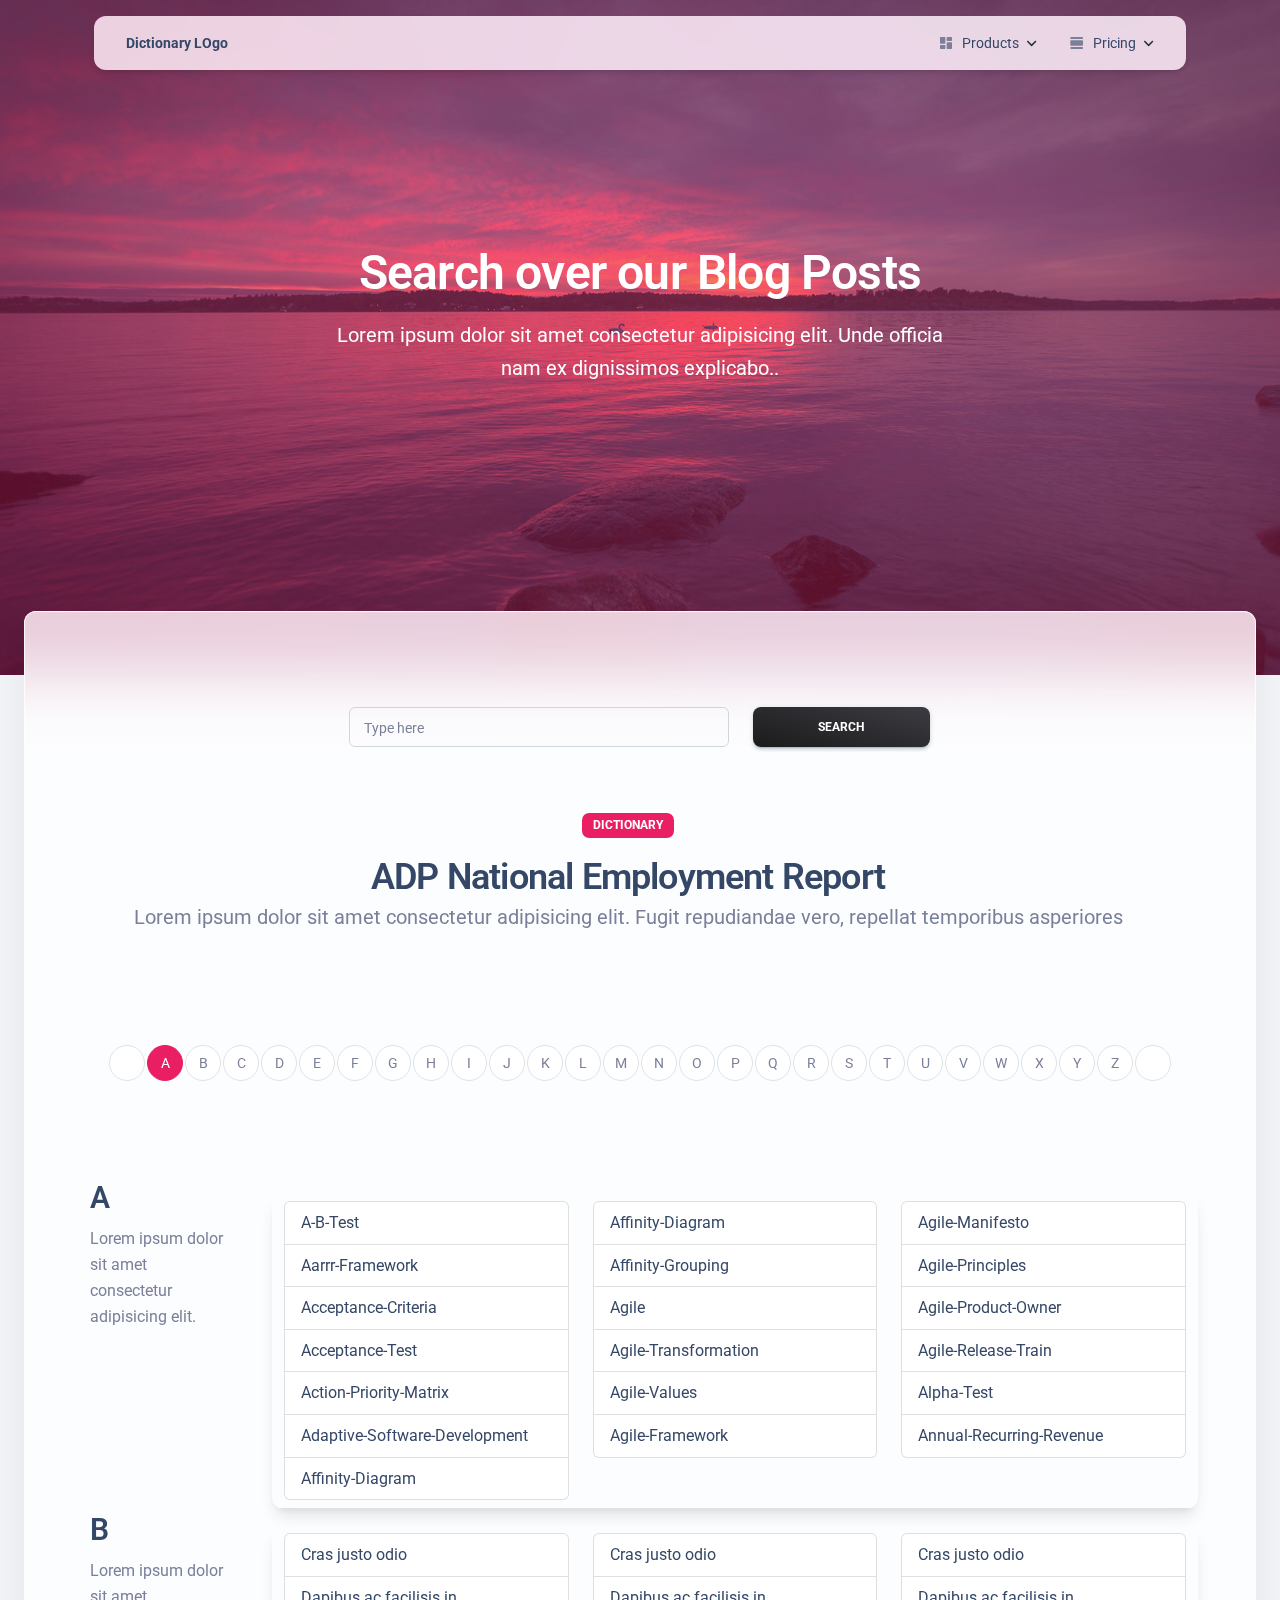
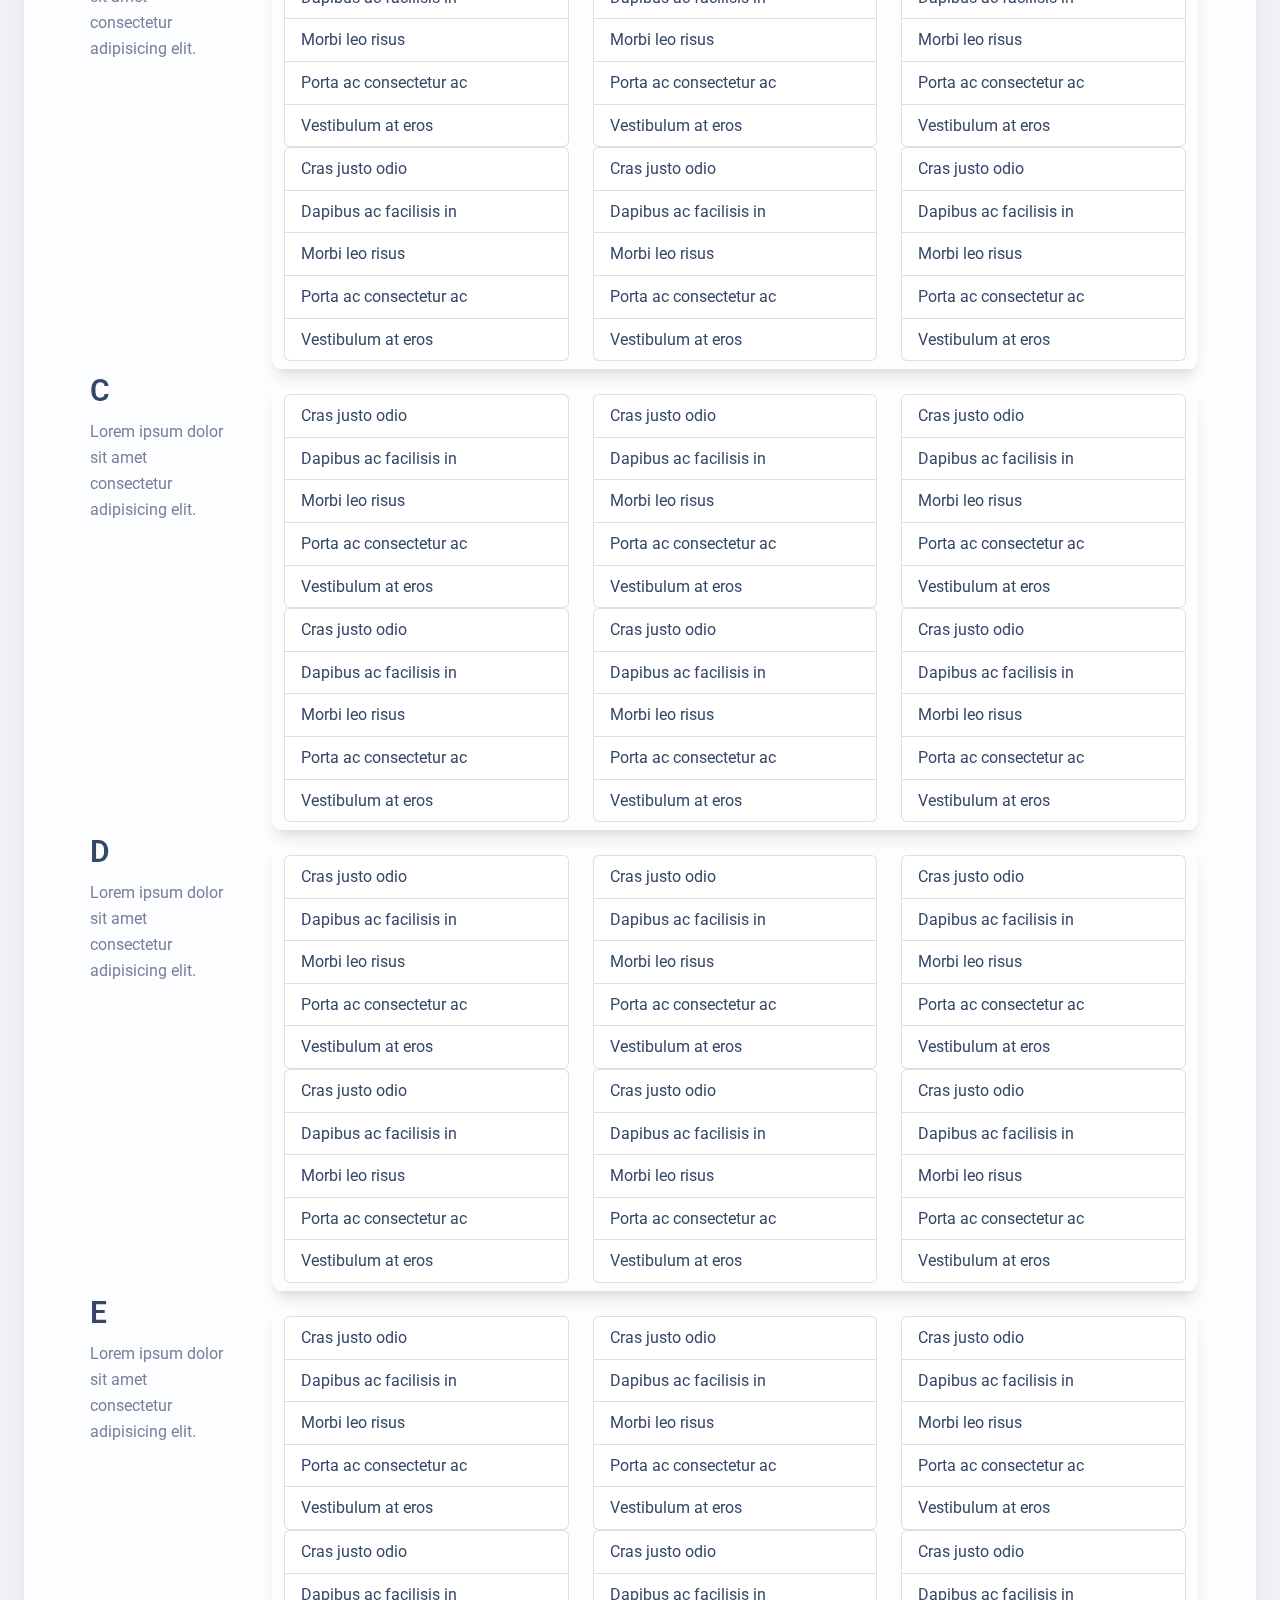
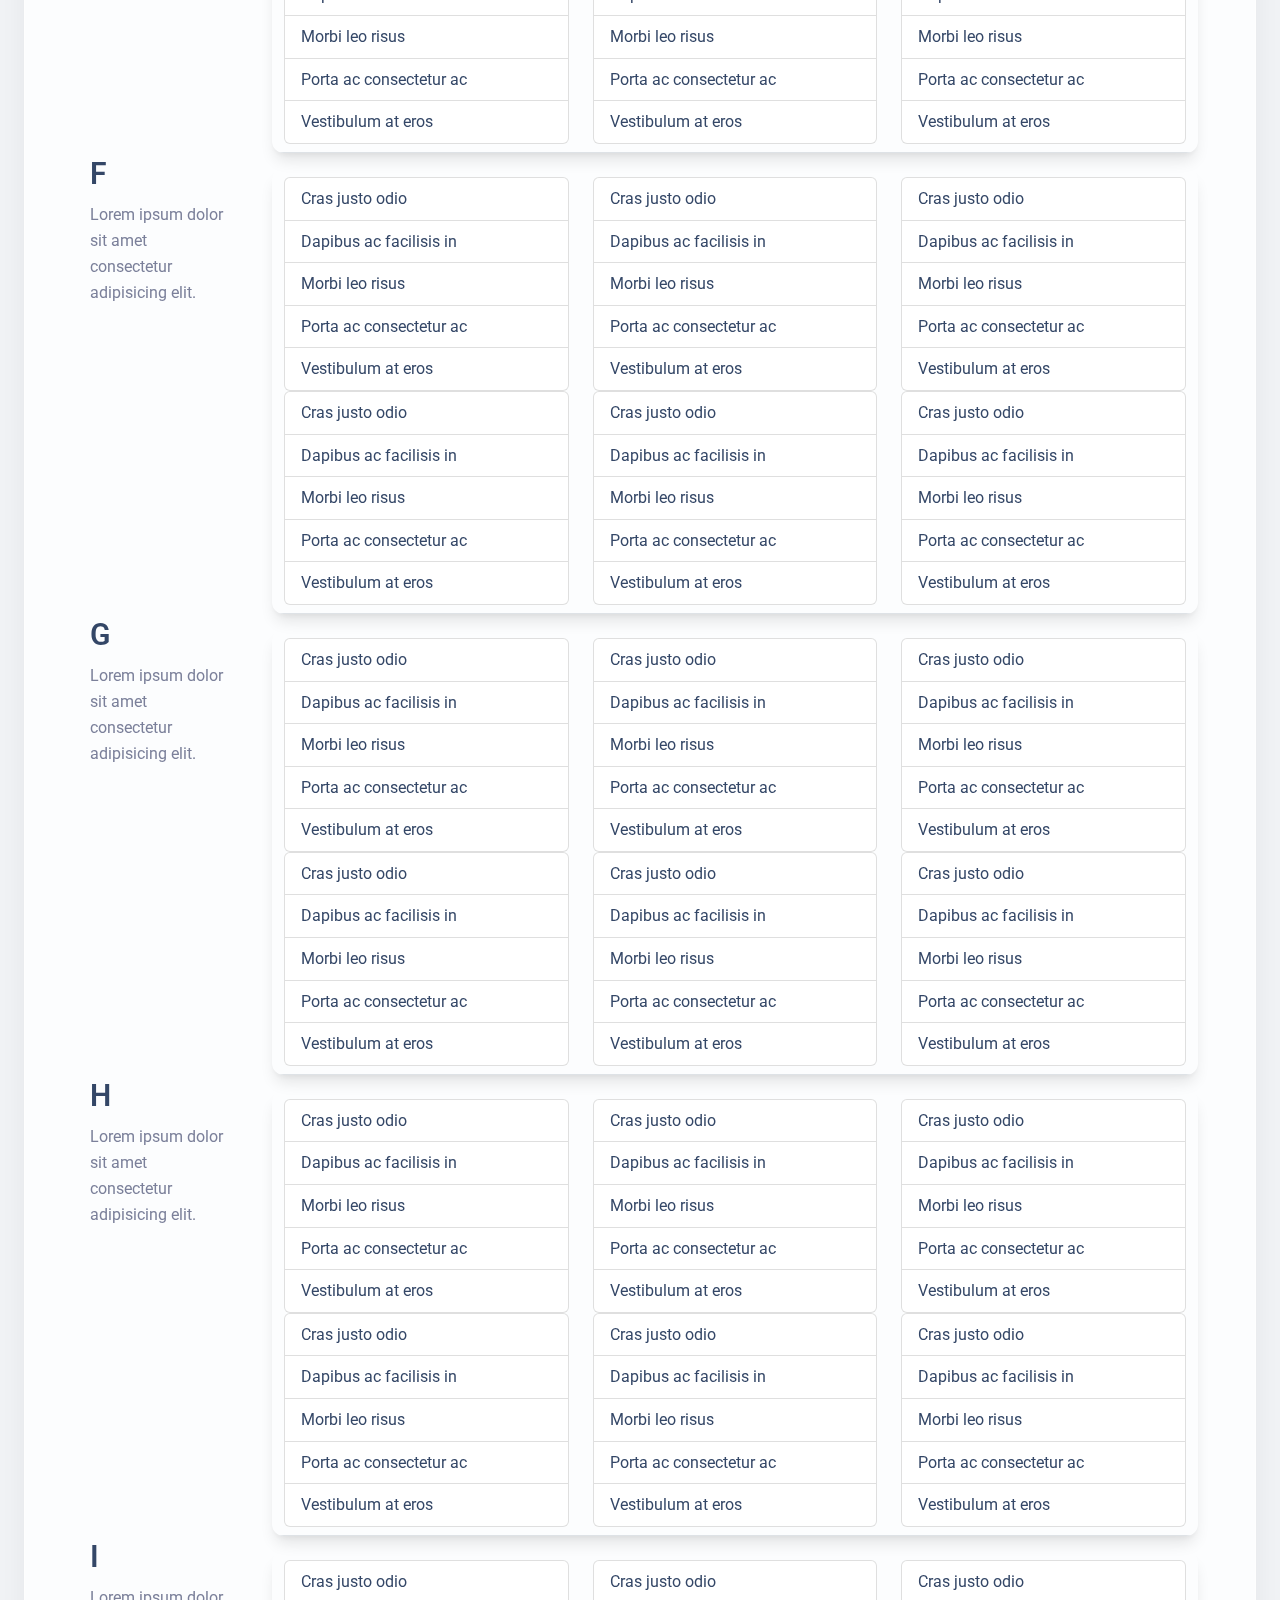
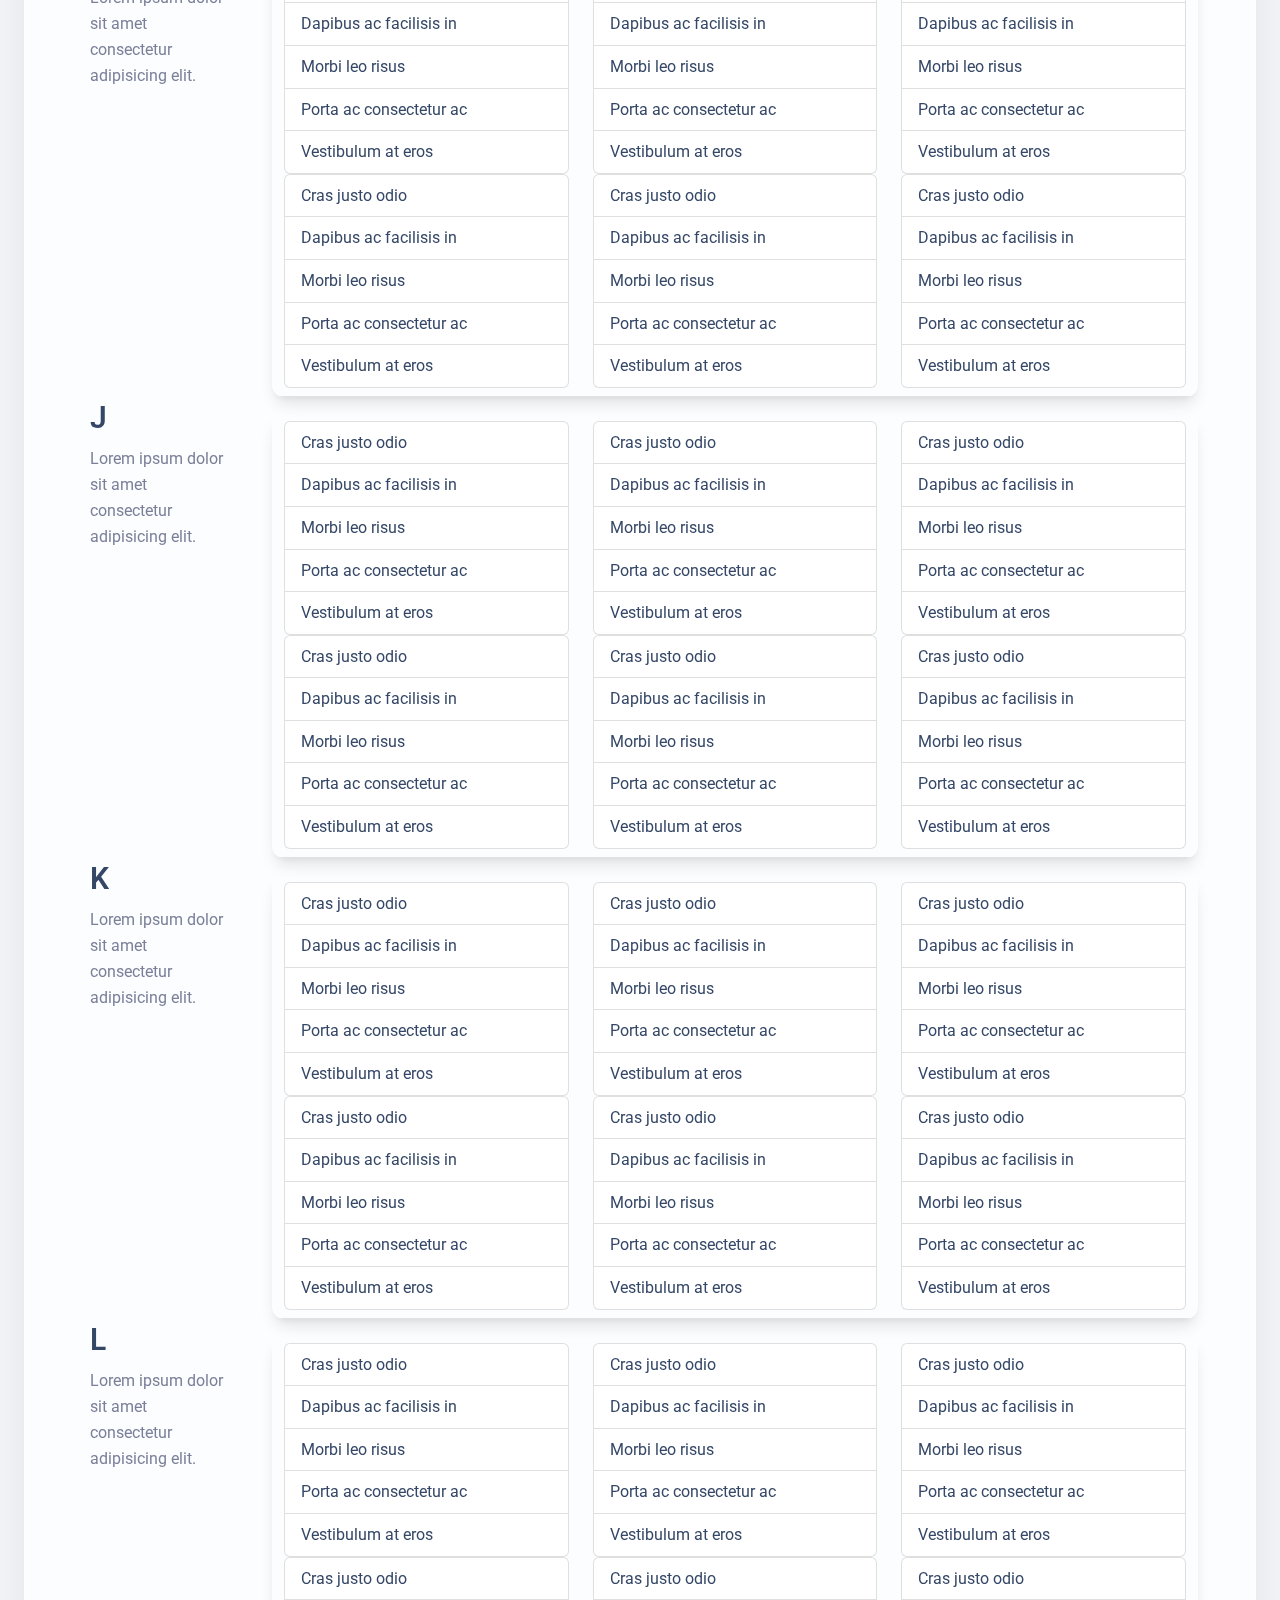
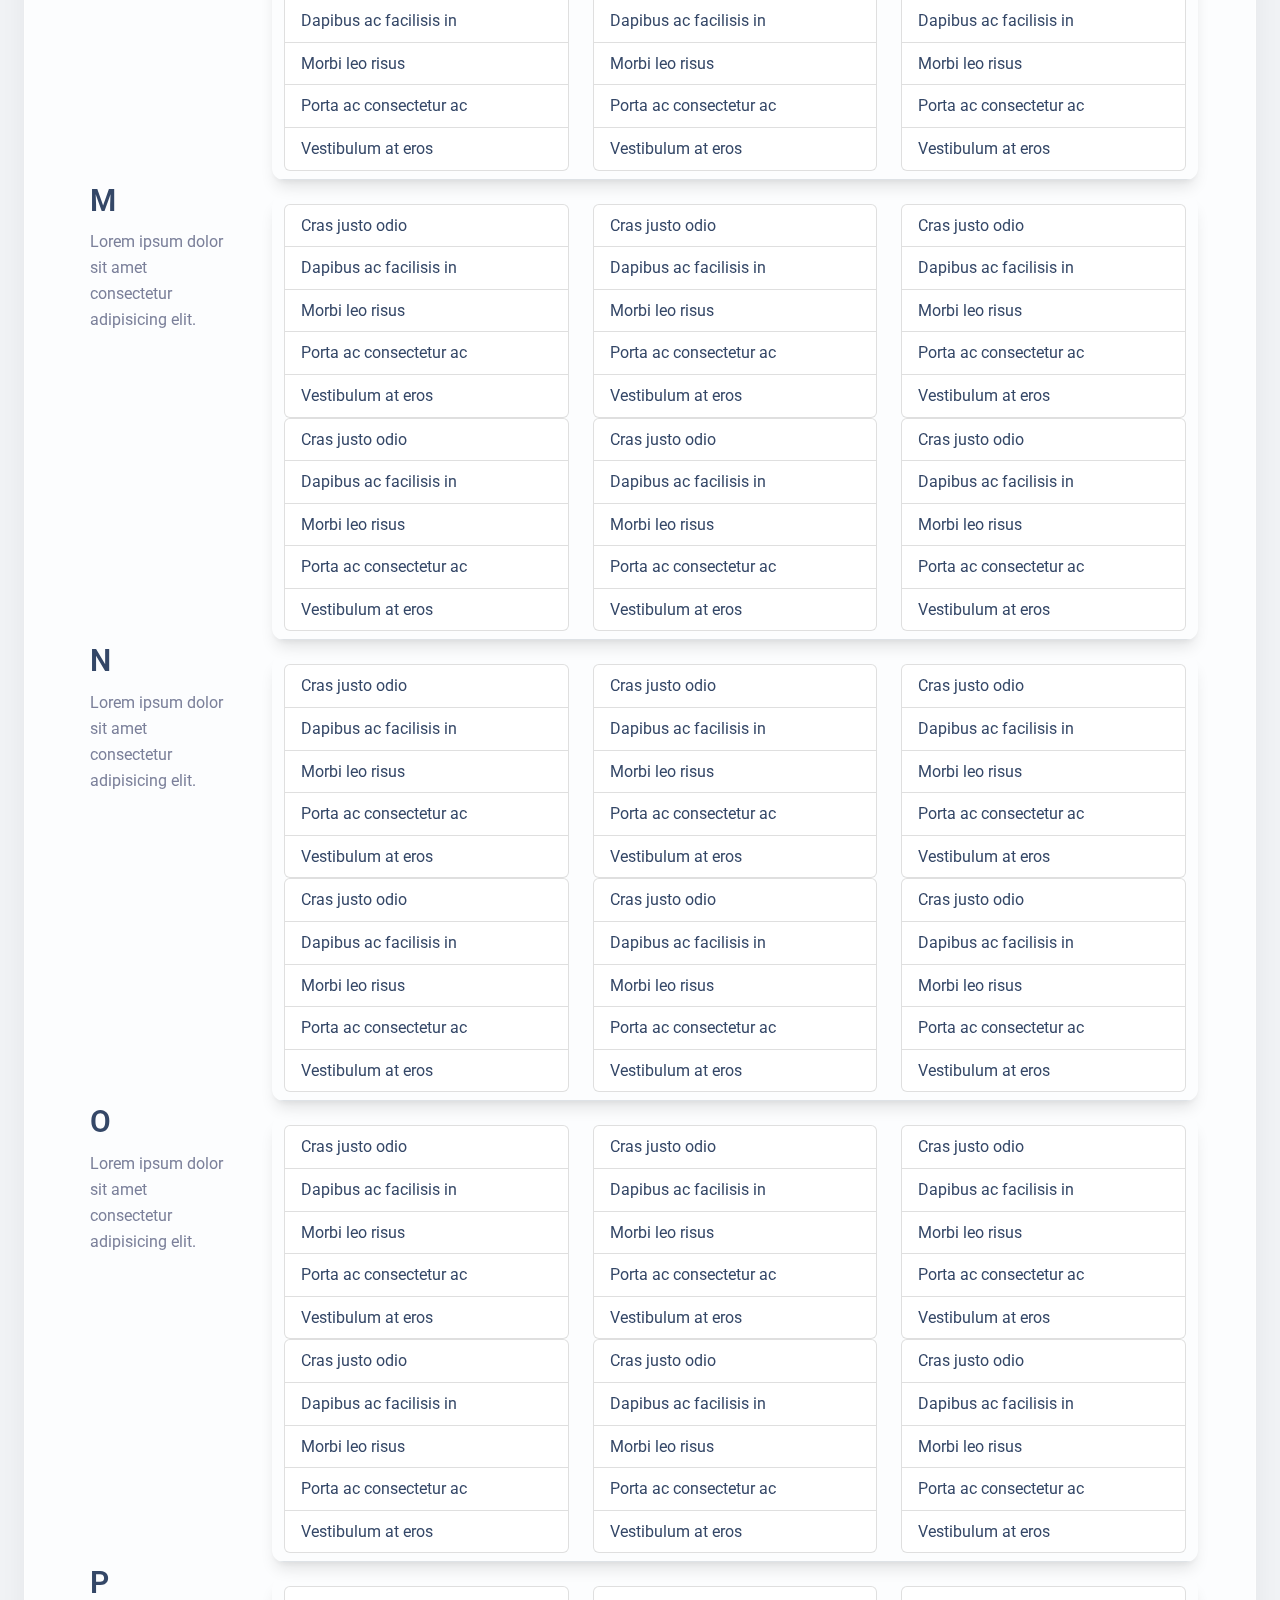
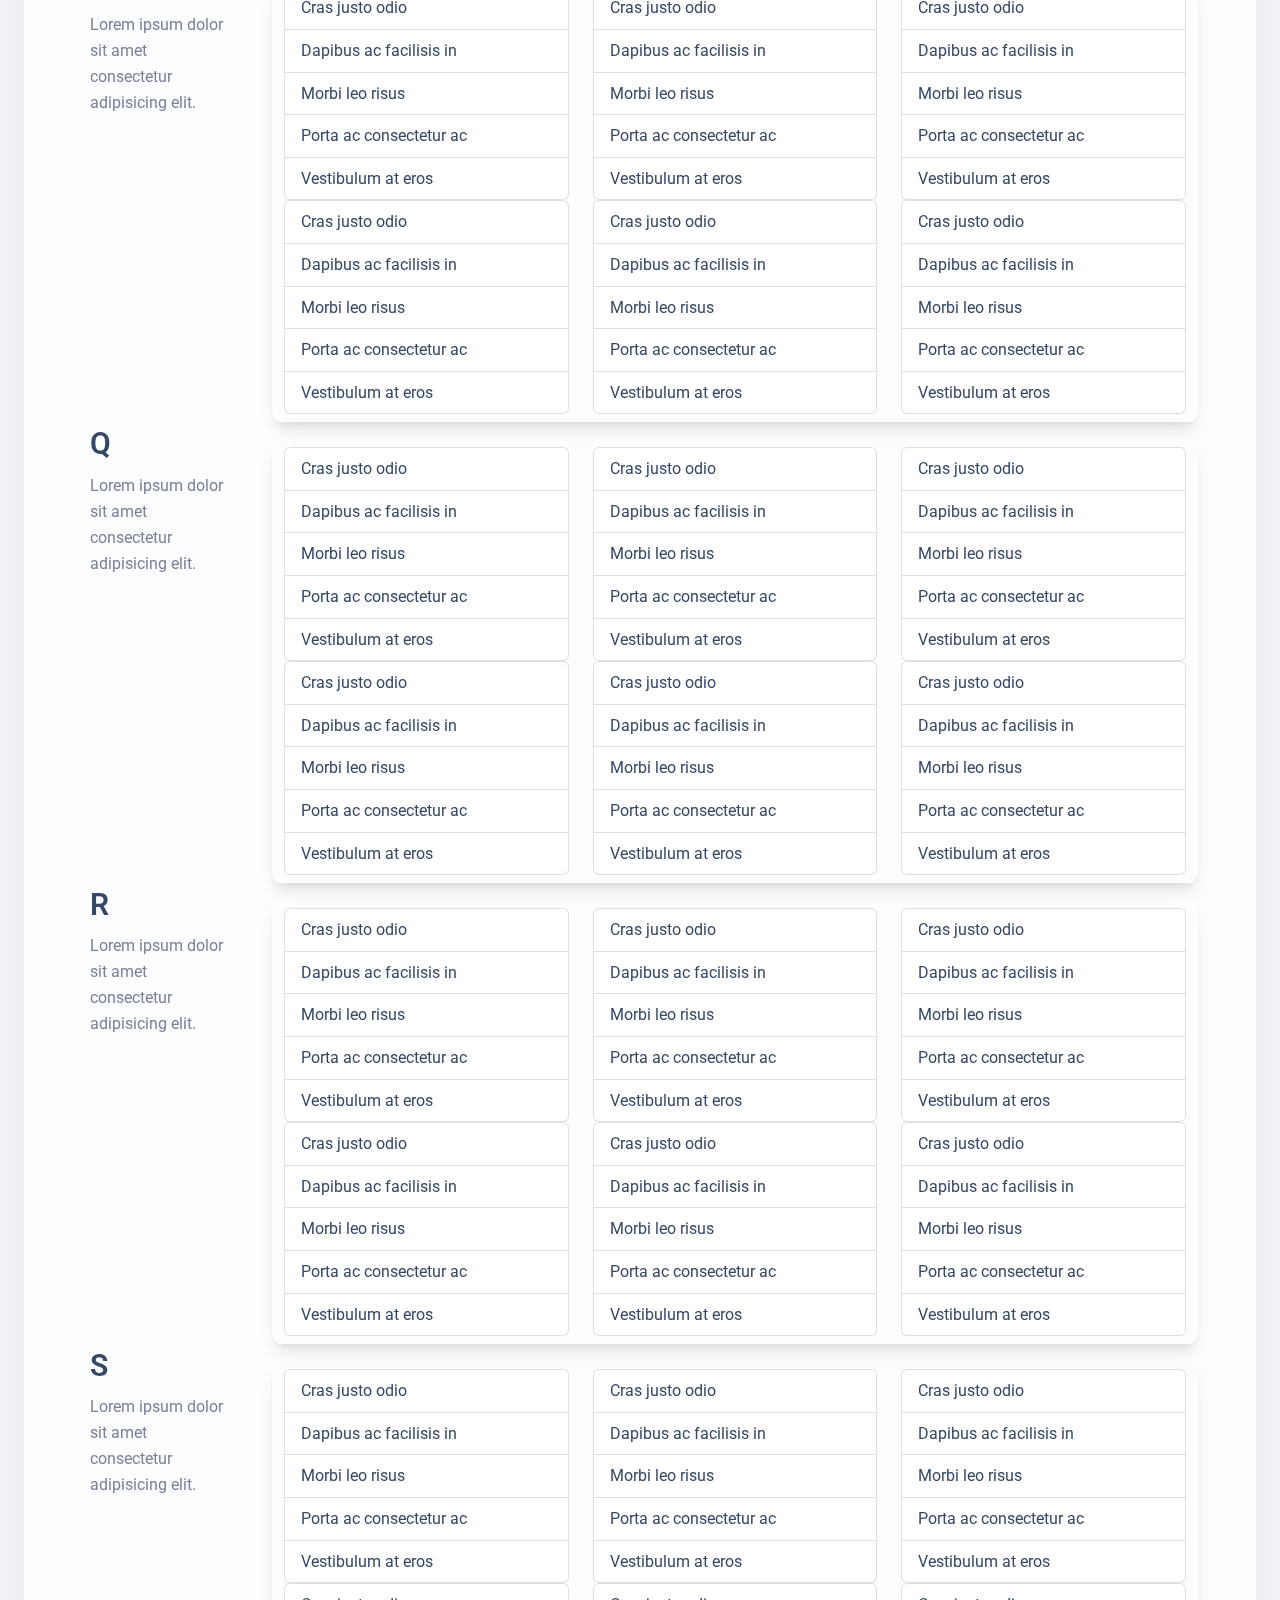
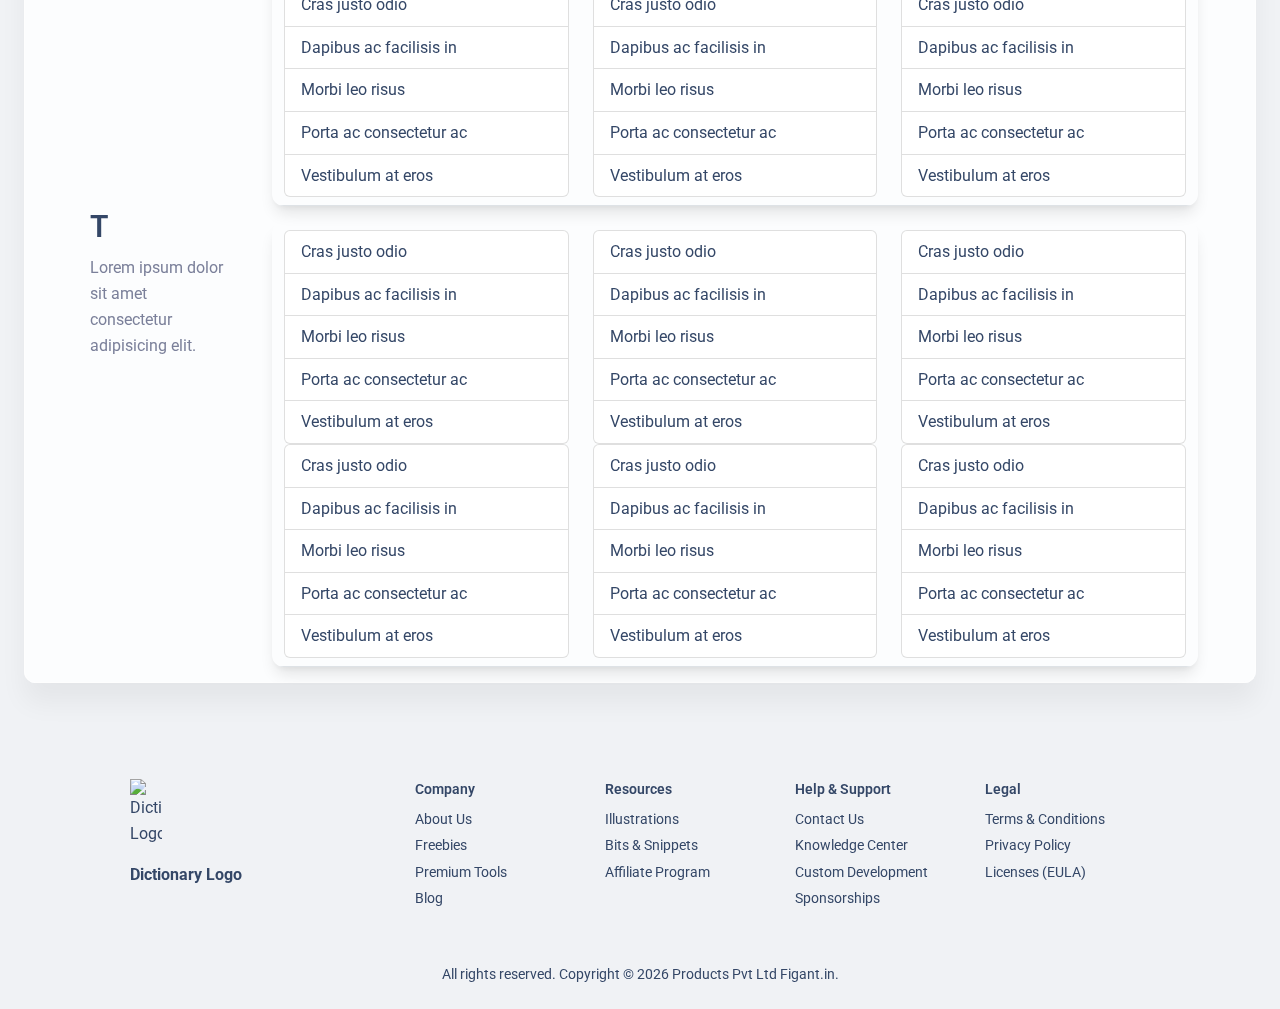
==== commit 136d30ae: "a section data added" ====
--- a/index.html
+++ b/index.html
@@ -376,58 +376,47 @@
                     <div class="row justify-space-between py-2">
                       <div class="col-lg-4">
                         <ul class="list-group">
-                          <li class="list-group-item"><a href="">Cras justo odio</a></li>
-                          <li class="list-group-item"><a href="">Dapibus ac facilisis in</a></li>
-                          <li class="list-group-item"><a href="">Morbi leo risus</a></li>
-                          <li class="list-group-item"><a href="">Porta ac consectetur ac</a></li>
-                          <li class="list-group-item"><a href="">Vestibulum at eros</a></li>
-                        </ul>
-                      </div>
-                      <div class="col-lg-4">
-                        <ul class="list-group">
-                          <li class="list-group-item"><a href="">Cras justo odio</a></li>
-                          <li class="list-group-item"><a href="">Dapibus ac facilisis in</a></li>
-                          <li class="list-group-item"><a href="">Morbi leo risus</a></li>
-                          <li class="list-group-item"><a href="">Porta ac consectetur ac</a></li>
-                          <li class="list-group-item"><a href="">Vestibulum at eros</a></li>
-                        </ul>
-                      </div>
-                      <div class="col-lg-4">
-                        <ul class="list-group">
-                          <li class="list-group-item"><a href="">Cras justo odio</a></li>
-                          <li class="list-group-item"><a href="">Dapibus ac facilisis in</a></li>
-                          <li class="list-group-item"><a href="">Morbi leo risus</a></li>
-                          <li class="list-group-item"><a href="">Porta ac consectetur ac</a></li>
-                          <li class="list-group-item"><a href="">Vestibulum at eros</a></li>
-                        </ul>
-                      </div>
-                      <div class="col-lg-4">
-                        <ul class="list-group">
-                          <li class="list-group-item"><a href="">Cras justo odio</a></li>
-                          <li class="list-group-item"><a href="">Dapibus ac facilisis in</a></li>
-                          <li class="list-group-item"><a href="">Morbi leo risus</a></li>
-                          <li class="list-group-item"><a href="">Porta ac consectetur ac</a></li>
-                          <li class="list-group-item"><a href="">Vestibulum at eros</a></li>
-                        </ul>
-                      </div>
-                      <div class="col-lg-4">
-                        <ul class="list-group">
-                          <li class="list-group-item"><a href="">Cras justo odio</a></li>
-                          <li class="list-group-item"><a href="">Dapibus ac facilisis in</a></li>
-                          <li class="list-group-item"><a href="">Morbi leo risus</a></li>
-                          <li class="list-group-item"><a href="">Porta ac consectetur ac</a></li>
-                          <li class="list-group-item"><a href="">Vestibulum at eros</a></li>
-                        </ul>
-                      </div>
-                      <div class="col-lg-4">
-                        <ul class="list-group">
-                          <li class="list-group-item"><a href="">Cras justo odio</a></li>
-                          <li class="list-group-item"><a href="">Dapibus ac facilisis in</a></li>
-                          <li class="list-group-item"><a href="">Morbi leo risus</a></li>
-                          <li class="list-group-item"><a href="">Porta ac consectetur ac</a></li>
-                          <li class="list-group-item"><a href="">Vestibulum at eros</a></li>
-                        </ul>
-                      </div>
+                          <li class="list-group-item"><a href="https://www.productplan.com/glossary/a-b-test/">A-B-Test</a></li>
+                          <li class="list-group-item"><a href="https://www.productplan.com/glossary/aarrr-framework/">Aarrr-Framework</a></li>
+                          <li class="list-group-item"><a href="https://www.productplan.com/glossary/acceptance-criteria/">Acceptance-Criteria</a></li>
+                          <li class="list-group-item"><a href="https://www.productplan.com/glossary/acceptance-test/">Acceptance-Test</a></li>
+                          <li class="list-group-item"><a href="https://www.productplan.com/glossary/action-priority-matrix/">Action-Priority-Matrix</a></li>
+                          <li class="list-group-item"><a
+                              href="https://www.productplan.com/glossary/adaptive-software-development/">Adaptive-Software-Development</a></li>
+                              <li class="list-group-item"><a href="https://www.productplan.com/glossary/affinity-diagram/">Affinity-Diagram</a></li>
+                        </ul>
+                      </div>
+                      <div class="col-lg-4">
+                        <ul class="list-group">
+
+
+<li class="list-group-item"><a href="https://www.productplan.com/glossary/affinity-diagram/">Affinity-Diagram</a></li>
+<li class="list-group-item"><a href="https://www.productplan.com/glossary/affinity-grouping/">Affinity-Grouping</a></li>
+<li class="list-group-item"><a href="https://www.productplan.com/glossary/agile/">Agile</a></li>
+
+                          <li class="list-group-item"><a
+                              href="https://www.productplan.com/glossary/agile-transformation/">Agile-Transformation</a></li>
+                          <li class="list-group-item"><a href="https://www.productplan.com/glossary/agile-values/">Agile-Values</a></li>
+                          
+                          <li class="list-group-item"><a href="https://www.productplan.com/glossary/agile-framework/">Agile-Framework</a></li>
+                        </ul>
+                      </div>
+                      <div class="col-lg-4">
+                        <ul class="list-group">
+                          
+                          <li class="list-group-item"><a href="https://www.productplan.com/glossary/agile-manifesto/">Agile-Manifesto</a></li>
+                          <li class="list-group-item"><a href="https://www.productplan.com/glossary/agile-principles/">Agile-Principles</a></li>
+                          <li class="list-group-item"><a href="https://www.productplan.com/glossary/agile-product-owner/">Agile-Product-Owner</a>
+                          </li>
+                          <li class="list-group-item"><a href="https://www.productplan.com/glossary/agile-release-train/">Agile-Release-Train</a>
+                          </li>
+                          <li class="list-group-item"><a href="https://www.productplan.com/glossary/alpha-test/">Alpha-Test</a></li>
+                          <li class="list-group-item"><a
+                              href="https://www.productplan.com/glossary/annual-recurring-revenue/">Annual-Recurring-Revenue</a></li>
+                        </ul>
+                      </div>
+                      
+                      
                     </div>
                   </div>
 
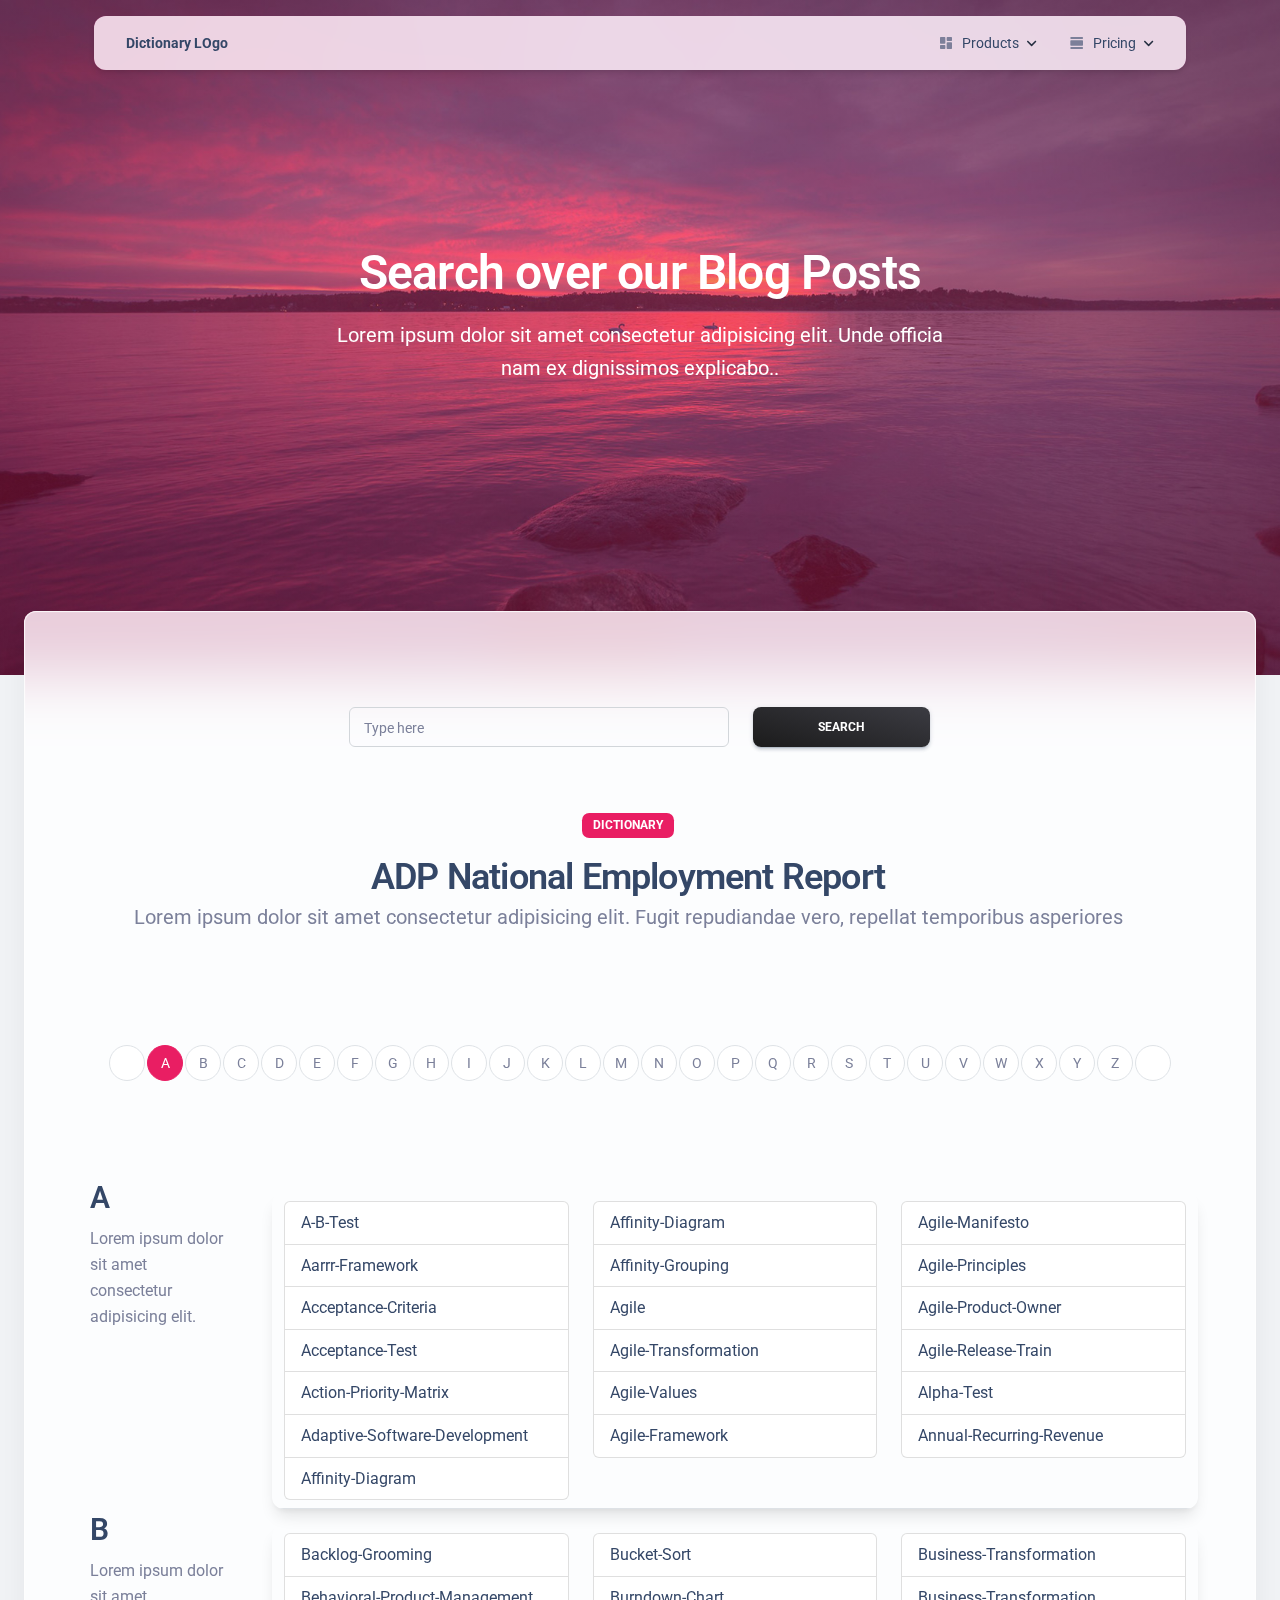
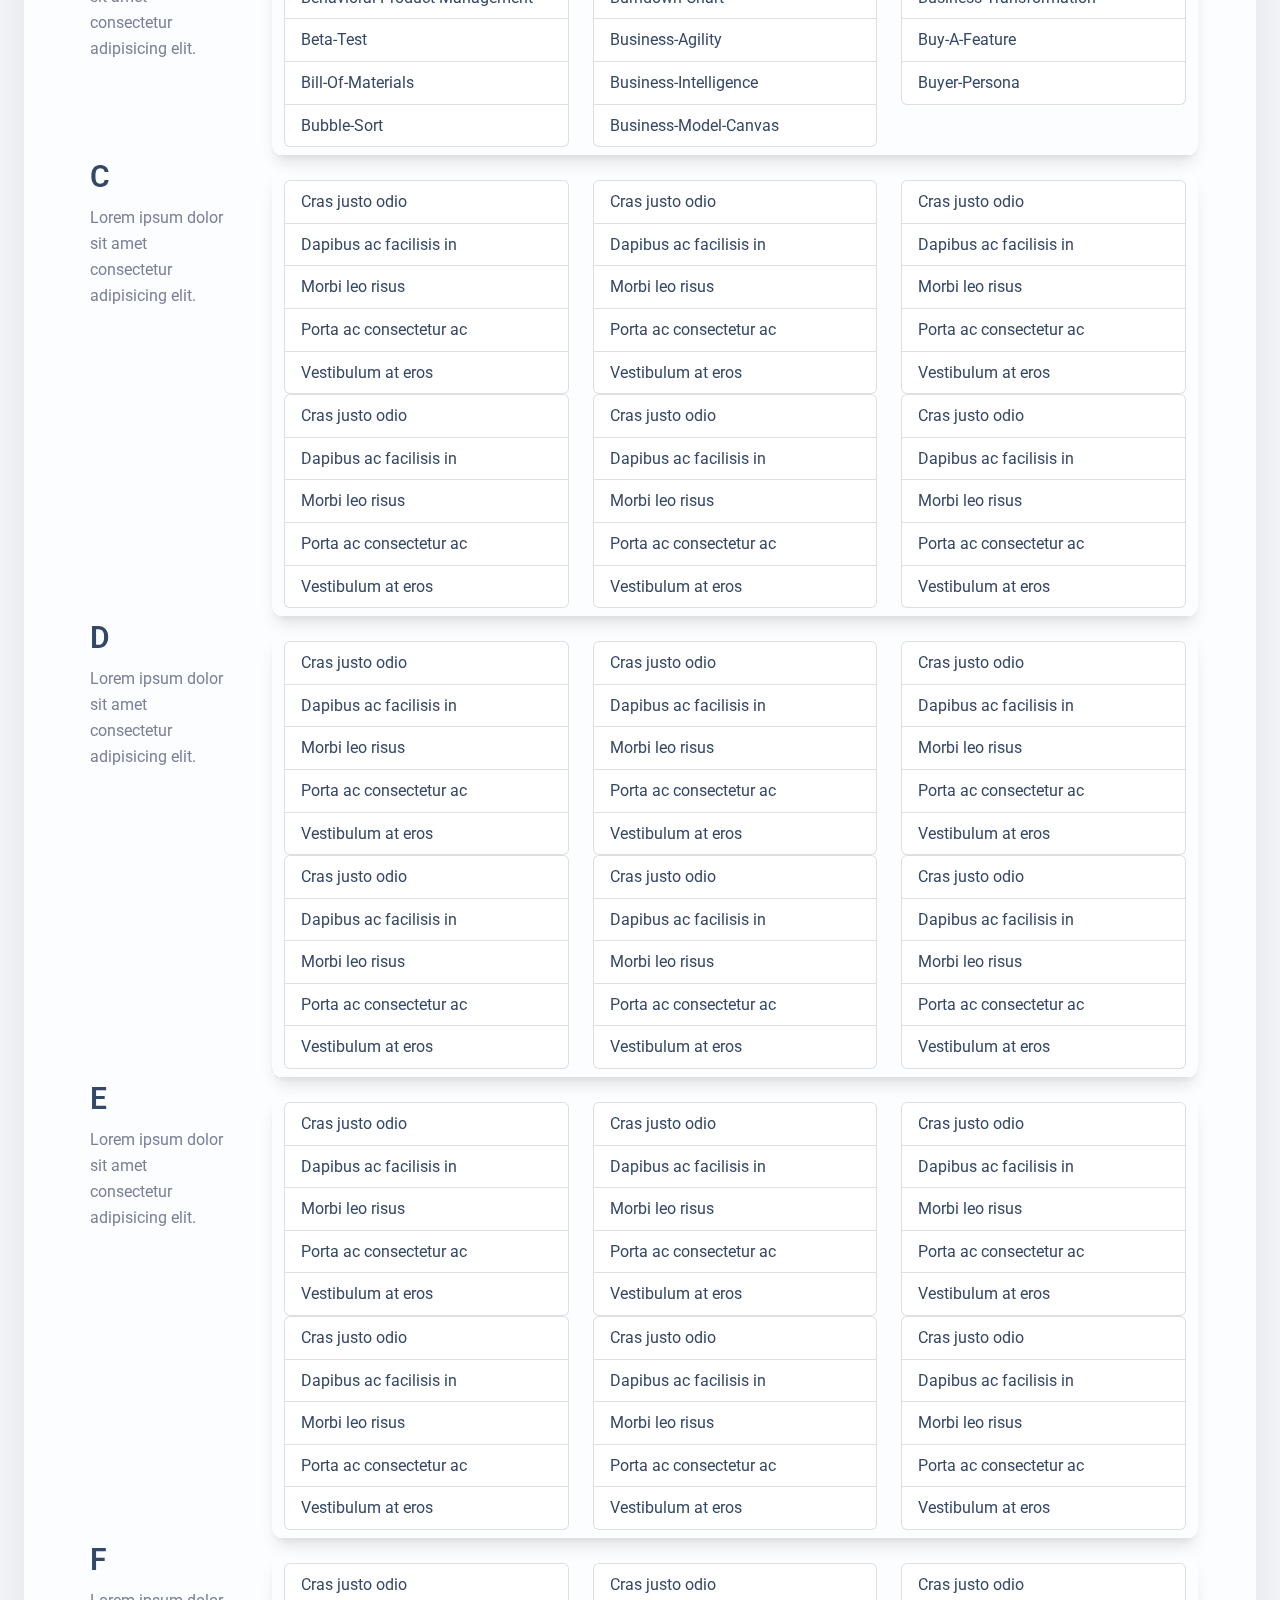
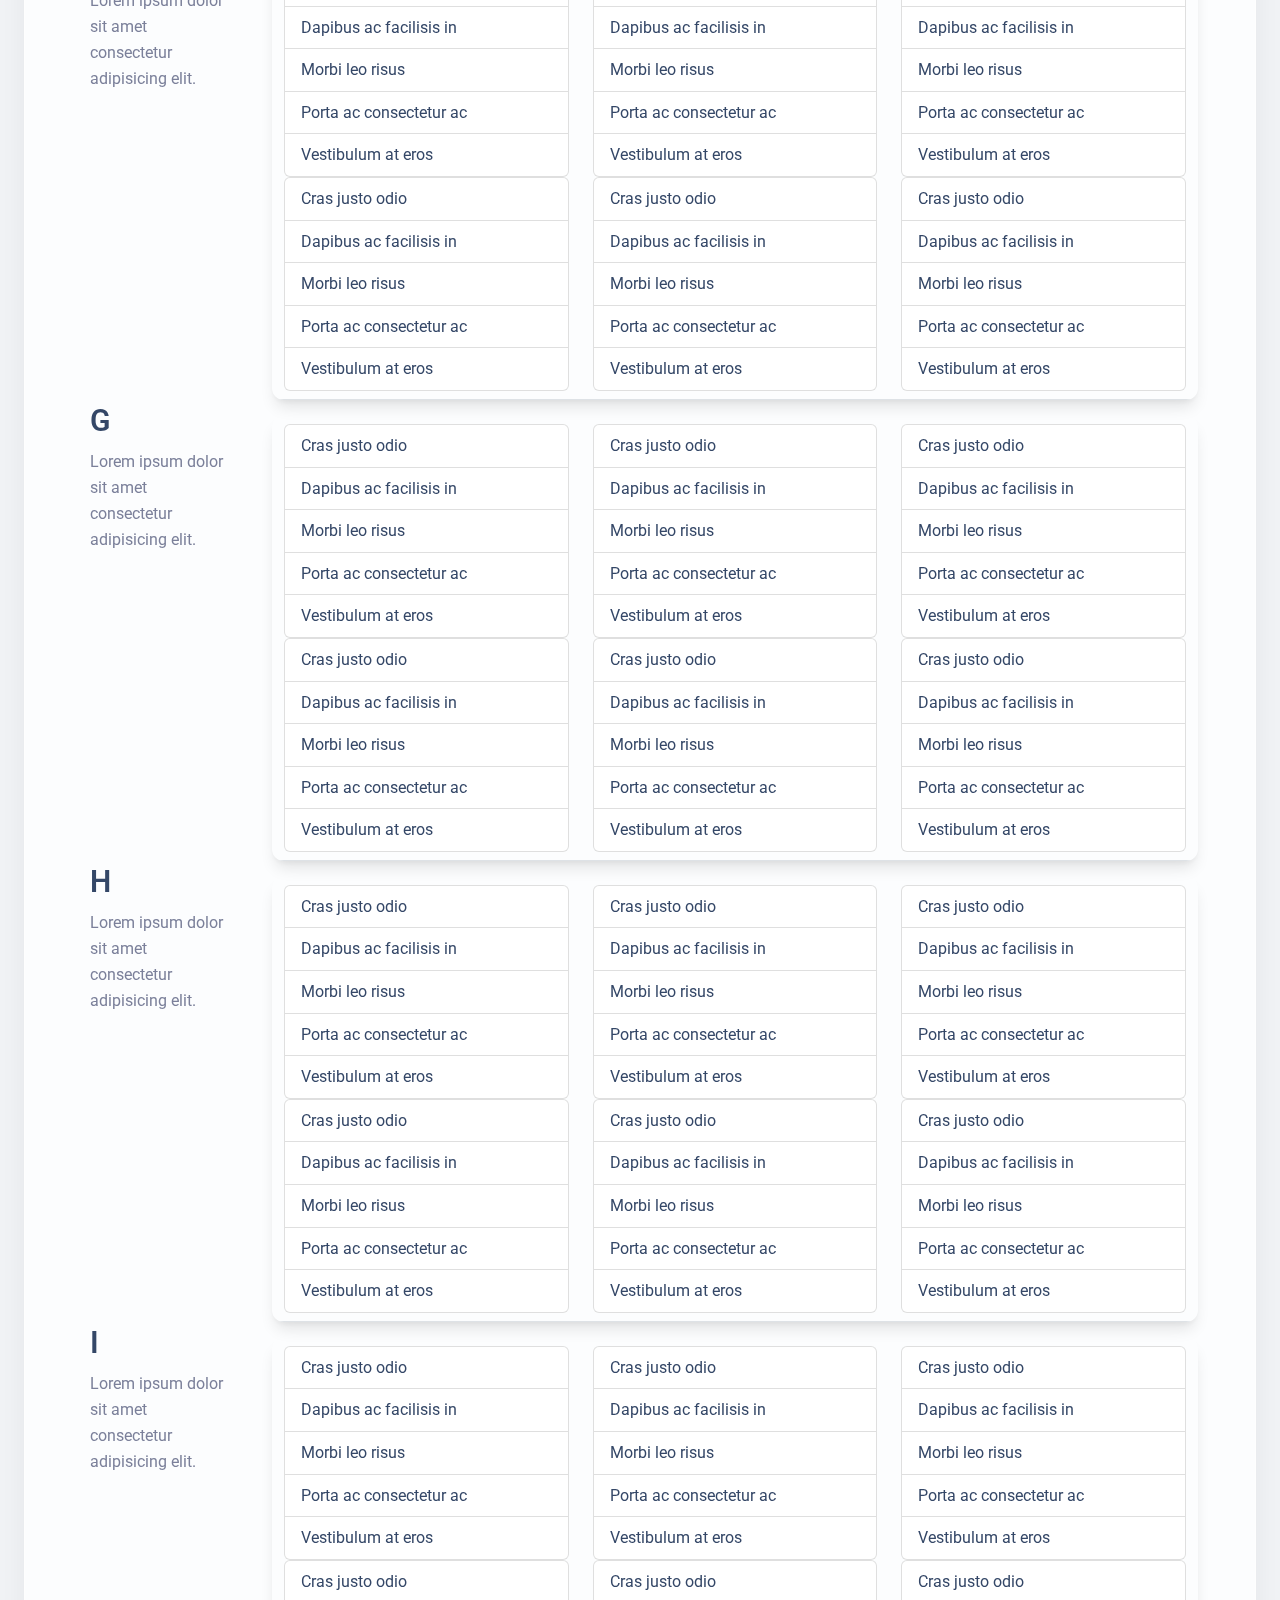
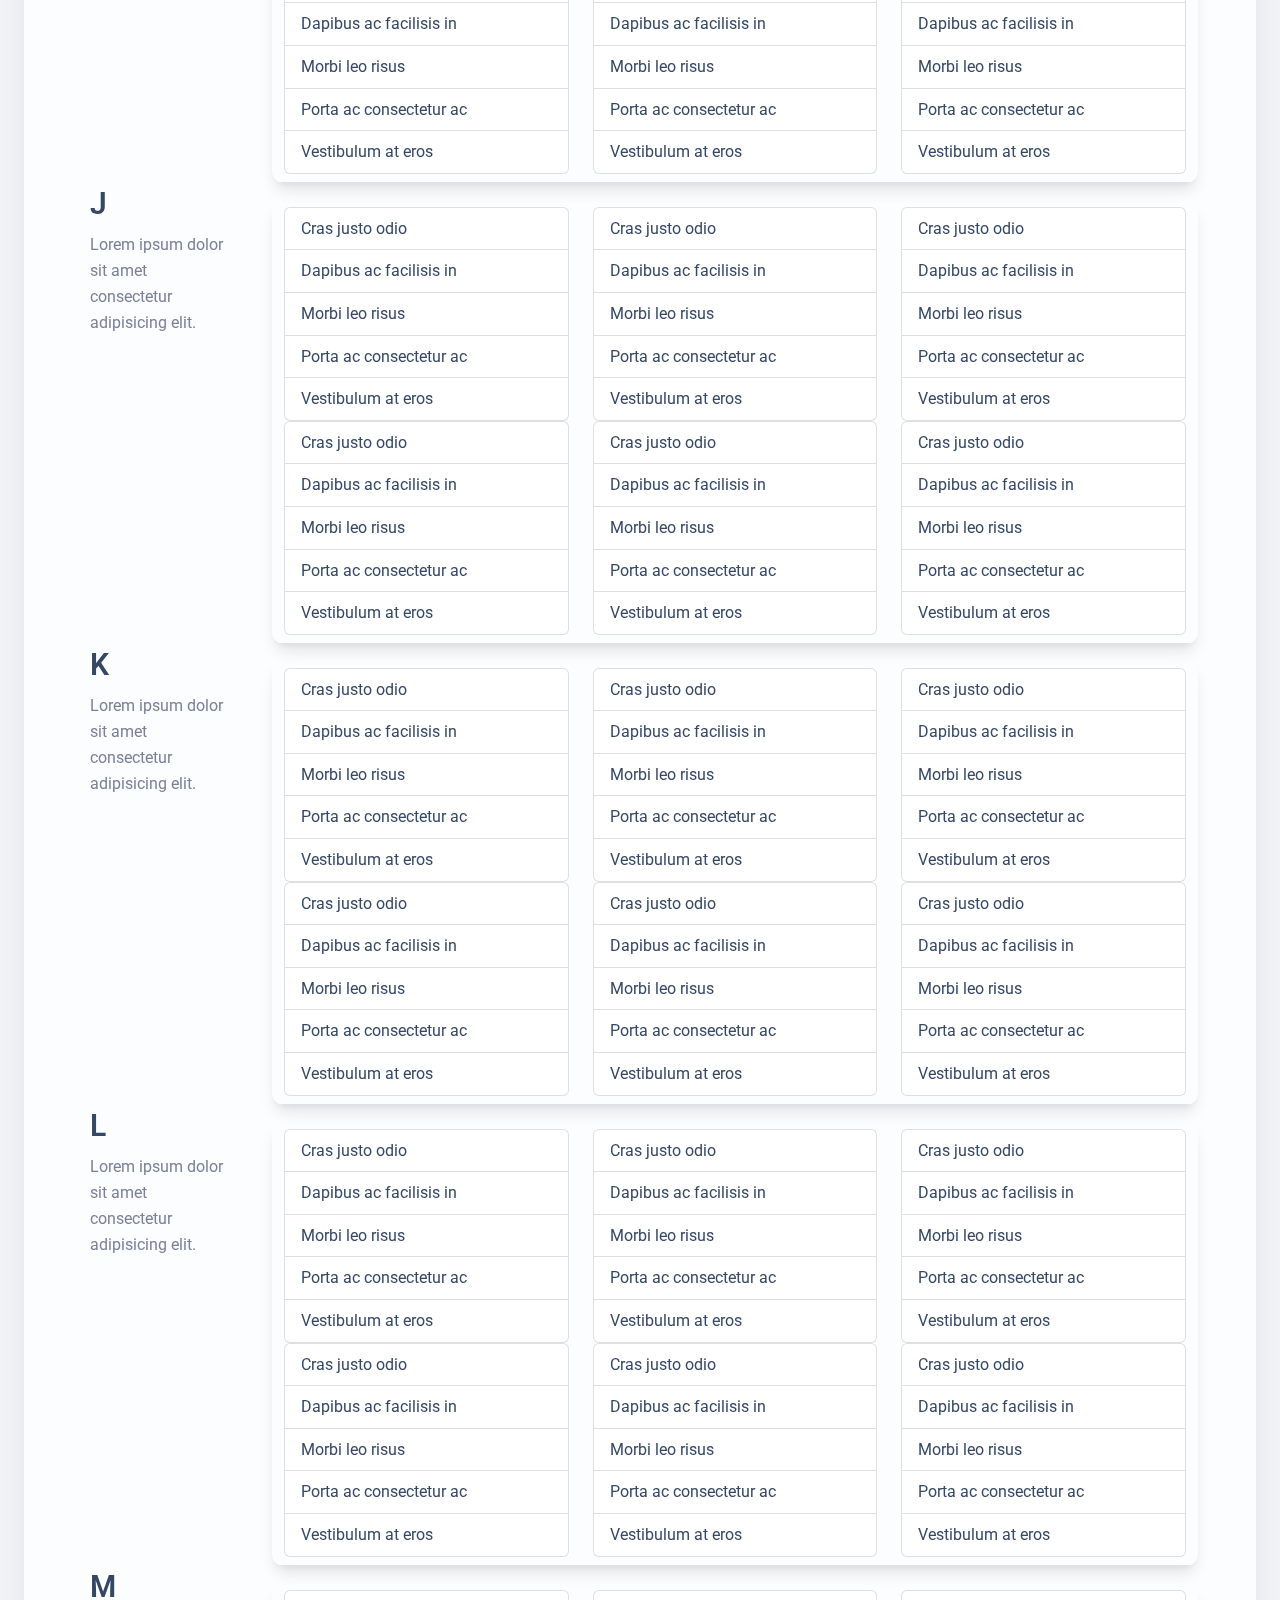
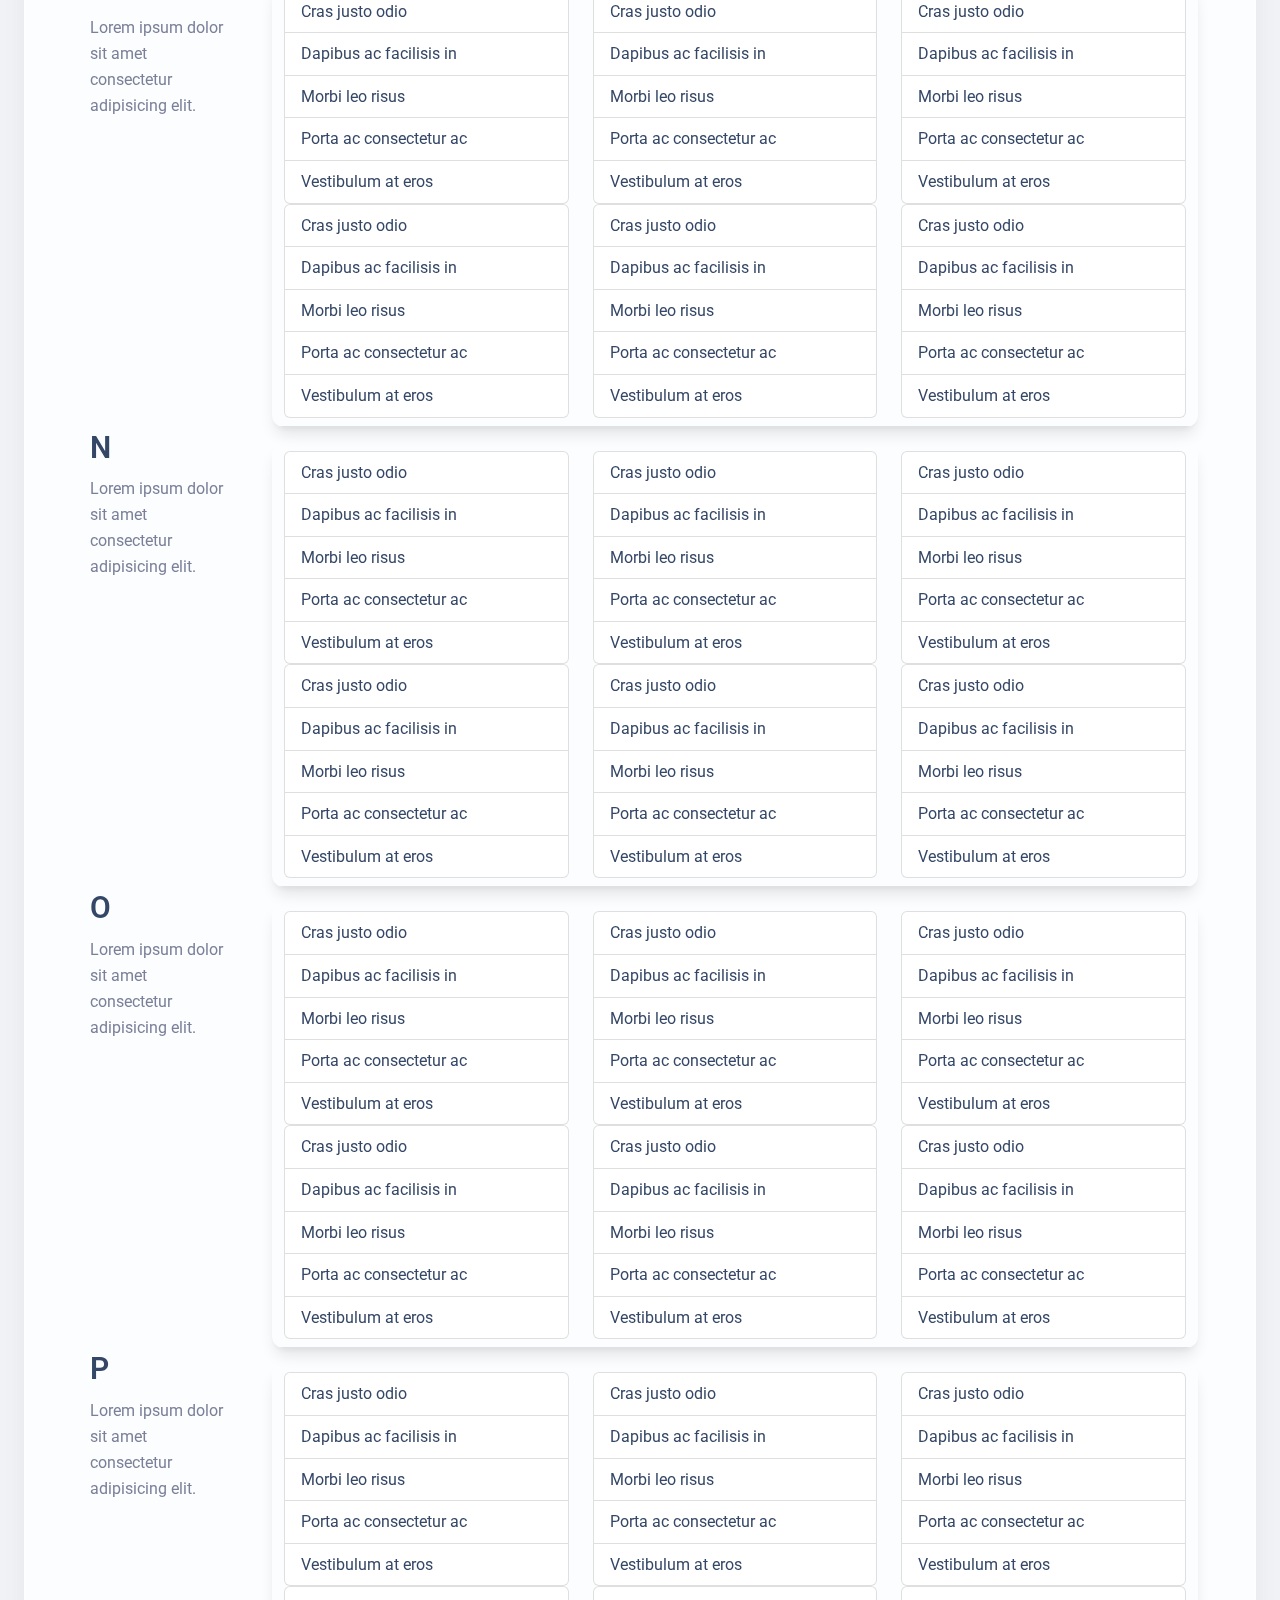
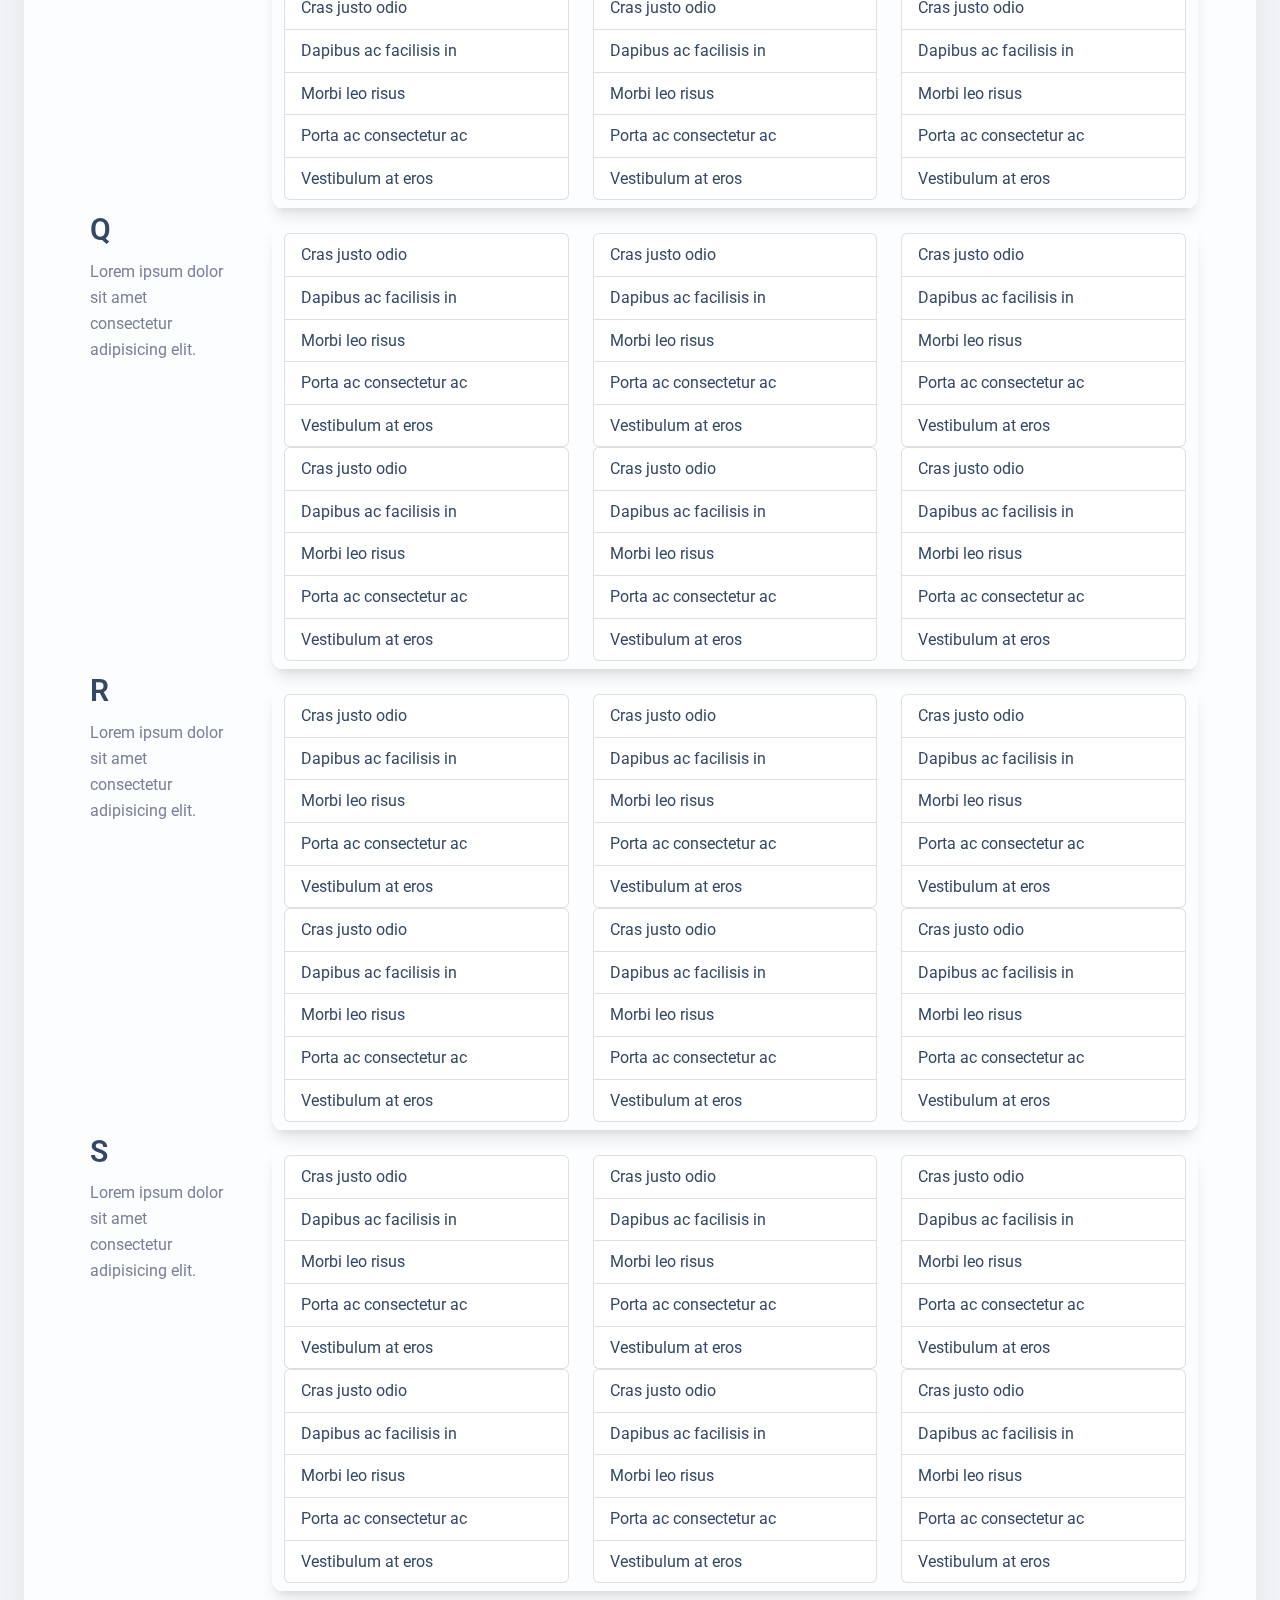
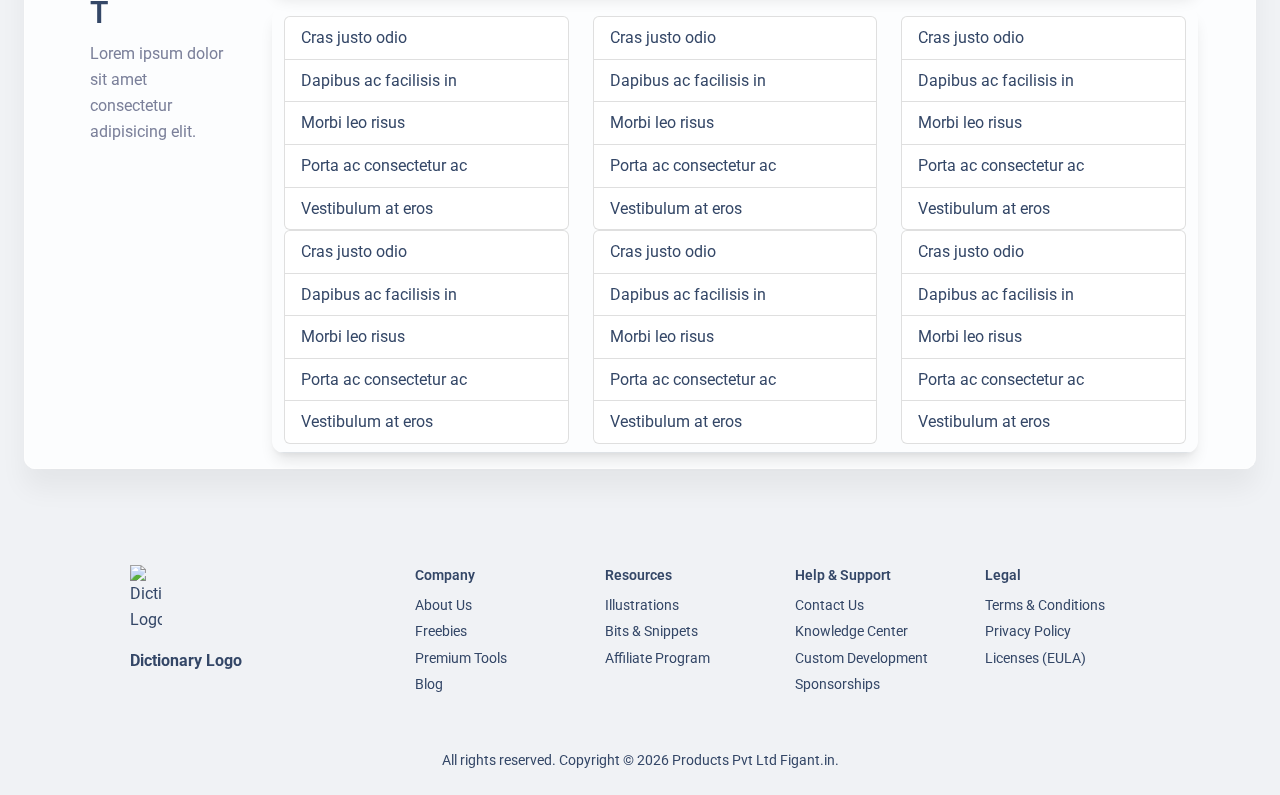
==== commit d691c398: "B section data add" ====
--- a/index.html
+++ b/index.html
@@ -444,58 +444,34 @@
                     <div class="row justify-space-between py-2">
                       <div class="col-lg-4">
                         <ul class="list-group">
-                          <li class="list-group-item"><a href="">Cras justo odio</a></li>
-                          <li class="list-group-item"><a href="">Dapibus ac facilisis in</a></li>
-                          <li class="list-group-item"><a href="">Morbi leo risus</a></li>
-                          <li class="list-group-item"><a href="">Porta ac consectetur ac</a></li>
-                          <li class="list-group-item"><a href="">Vestibulum at eros</a></li>
-                        </ul>
-                      </div>
-                      <div class="col-lg-4">
-                        <ul class="list-group">
-                          <li class="list-group-item"><a href="">Cras justo odio</a></li>
-                          <li class="list-group-item"><a href="">Dapibus ac facilisis in</a></li>
-                          <li class="list-group-item"><a href="">Morbi leo risus</a></li>
-                          <li class="list-group-item"><a href="">Porta ac consectetur ac</a></li>
-                          <li class="list-group-item"><a href="">Vestibulum at eros</a></li>
-                        </ul>
-                      </div>
-                      <div class="col-lg-4">
-                        <ul class="list-group">
-                          <li class="list-group-item"><a href="">Cras justo odio</a></li>
-                          <li class="list-group-item"><a href="">Dapibus ac facilisis in</a></li>
-                          <li class="list-group-item"><a href="">Morbi leo risus</a></li>
-                          <li class="list-group-item"><a href="">Porta ac consectetur ac</a></li>
-                          <li class="list-group-item"><a href="">Vestibulum at eros</a></li>
-                        </ul>
-                      </div>
-                      <div class="col-lg-4">
-                        <ul class="list-group">
-                          <li class="list-group-item"><a href="">Cras justo odio</a></li>
-                          <li class="list-group-item"><a href="">Dapibus ac facilisis in</a></li>
-                          <li class="list-group-item"><a href="">Morbi leo risus</a></li>
-                          <li class="list-group-item"><a href="">Porta ac consectetur ac</a></li>
-                          <li class="list-group-item"><a href="">Vestibulum at eros</a></li>
-                        </ul>
-                      </div>
-                      <div class="col-lg-4">
-                        <ul class="list-group">
-                          <li class="list-group-item"><a href="">Cras justo odio</a></li>
-                          <li class="list-group-item"><a href="">Dapibus ac facilisis in</a></li>
-                          <li class="list-group-item"><a href="">Morbi leo risus</a></li>
-                          <li class="list-group-item"><a href="">Porta ac consectetur ac</a></li>
-                          <li class="list-group-item"><a href="">Vestibulum at eros</a></li>
-                        </ul>
-                      </div>
-                      <div class="col-lg-4">
-                        <ul class="list-group">
-                          <li class="list-group-item"><a href="">Cras justo odio</a></li>
-                          <li class="list-group-item"><a href="">Dapibus ac facilisis in</a></li>
-                          <li class="list-group-item"><a href="">Morbi leo risus</a></li>
-                          <li class="list-group-item"><a href="">Porta ac consectetur ac</a></li>
-                          <li class="list-group-item"><a href="">Vestibulum at eros</a></li>
-                        </ul>
-                      </div>
+                          <li class="list-group-item"><a href="https://www.productplan.com/glossary/backlog-grooming/">Backlog-Grooming</a></li>
+                          <li class="list-group-item"><a href="https://www.productplan.com/glossary/behavioral-product-management/">Behavioral-Product-Management</a></li>
+                          <li class="list-group-item"><a href="https://www.productplan.com/glossary/beta-test/">Beta-Test</a></li>
+                          <li class="list-group-item"><a href="https://www.productplan.com/glossary/bill-of-materials/">Bill-Of-Materials</a></li>
+                          <li class="list-group-item"><a href="https://www.productplan.com/glossary/bubble-sort/">Bubble-Sort</a></li>
+                        </ul>
+                      </div>
+                      <div class="col-lg-4">
+                        <ul class="list-group">
+                          <li class="list-group-item"><a href="https://www.productplan.com/glossary/bucket-sort/">Bucket-Sort</a></li>
+                          <li class="list-group-item"><a href="https://www.productplan.com/glossary/burndown-chart/">Burndown-Chart</a></li>
+                          <li class="list-group-item"><a href="https://www.productplan.com/glossary/business-agility/">Business-Agility</a></li>
+                          <li class="list-group-item"><a href="https://www.productplan.com/glossary/business-intelligence/">Business-Intelligence</a></li>
+                          <li class="list-group-item"><a href="https://www.productplan.com/glossary/business-model-canvas/">Business-Model-Canvas</a></li>
+                        </ul>
+                      </div>
+                      <div class="col-lg-4">
+                        <ul class="list-group">
+                          <li class="list-group-item"><a href="https://www.productplan.com/glossary/business-transformation/">Business-Transformation</a></li>
+                          <li class="list-group-item"><a href="https://www.productplan.com/glossary/business-transformation/">Business-Transformation</a></li>
+                          <li class="list-group-item"><a href="https://www.productplan.com/glossary/buy-a-feature/">Buy-A-Feature</a></li>
+                          <li class="list-group-item"><a href="https://www.productplan.com/glossary/buyer-persona/">Buyer-Persona</a></li>
+                         
+                        </ul>
+                      </div>
+                      
+                      
+                     
                     </div>
                   </div>
 
--- a/assets/css/material-kit.css
+++ b/assets/css/material-kit.css
@@ -1,20 +1,3 @@
-/*!
-
-=========================================================
-* Material Kit - v3.0.4
-=========================================================
-
-* Product Page: https://www.creative-tim.com/product/material-kit
-* Copyright 2023 Creative Tim (https://www.creative-tim.com)
-* Licensed under MIT (site.license)
-
-* Coded by www.creative-tim.com
-
-=========================================================
-
-* The above copyright notice and this permission notice shall be included in all copies or substantial portions of the Software.
-
-*/
 /*!
    * Bootstrap  v5.2.3 (https://getbootstrap.com/)
    * Copyright 2011-2022 The Bootstrap Authors
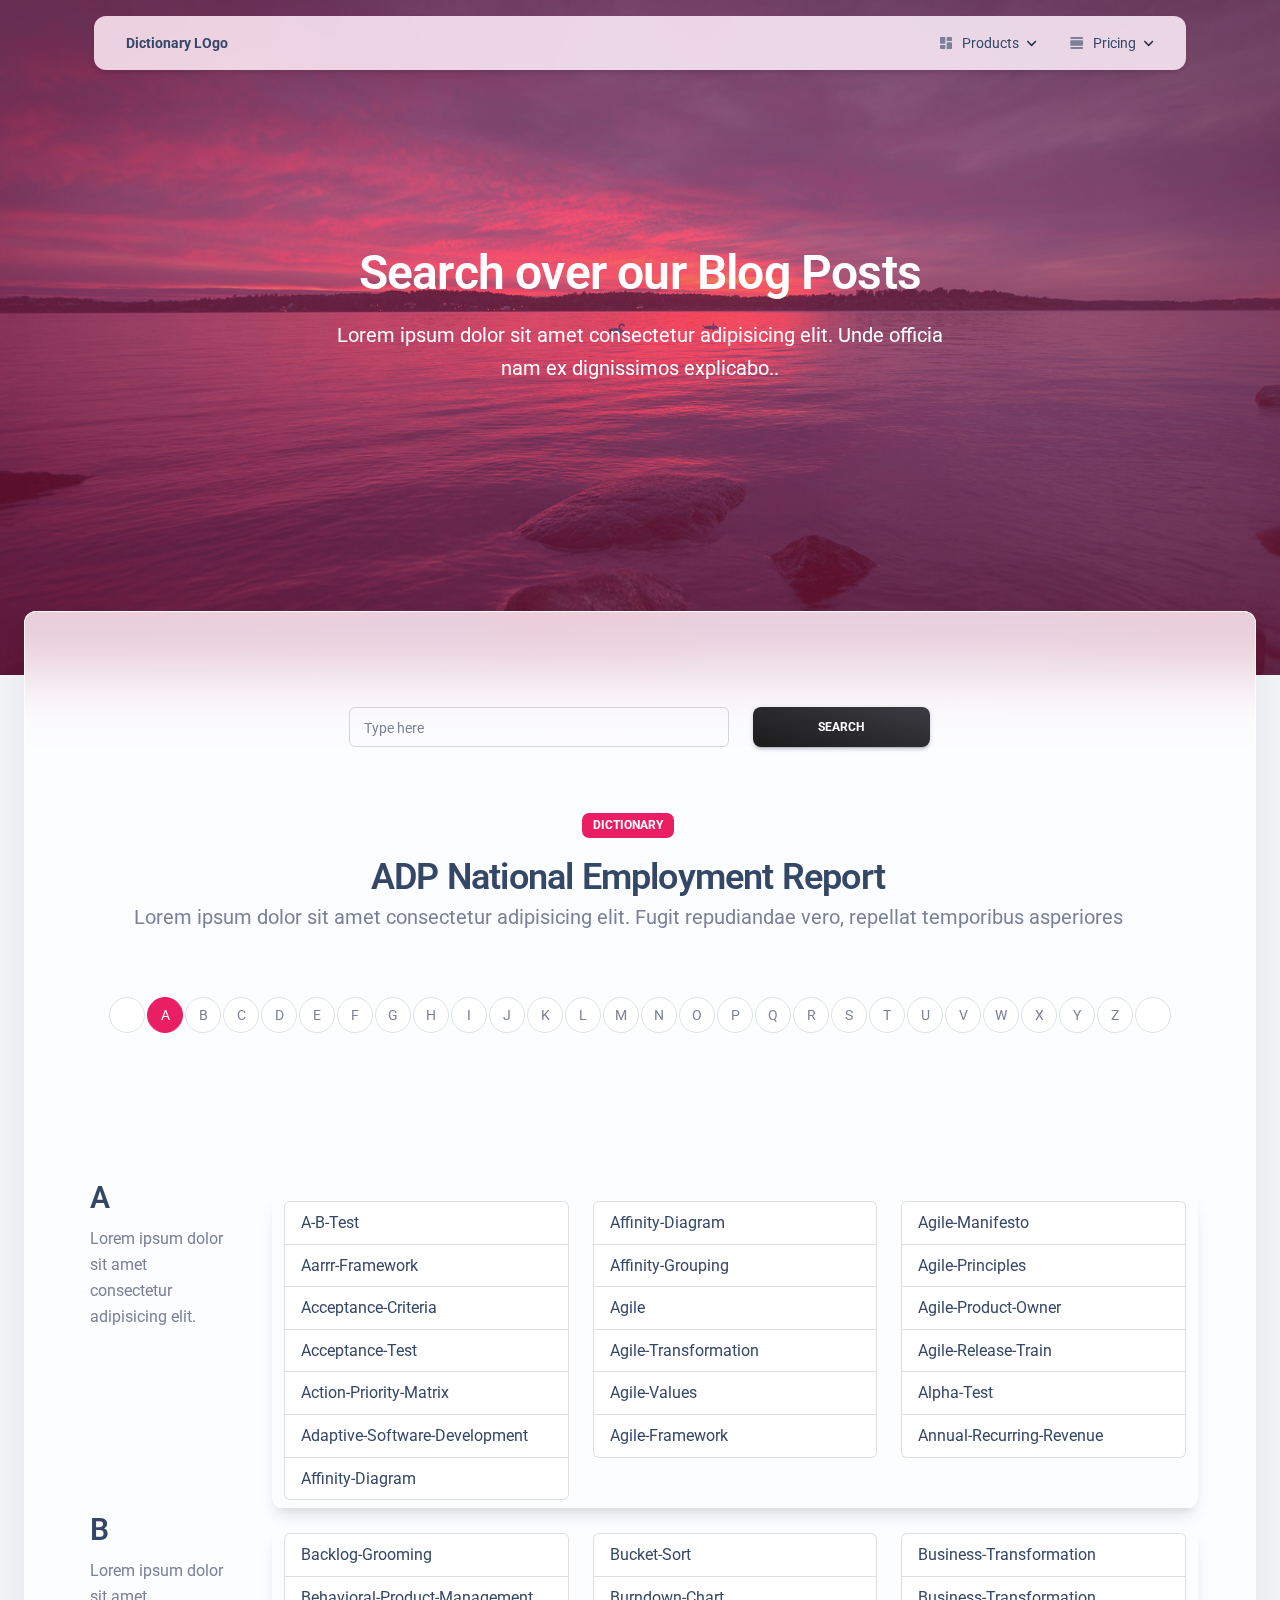
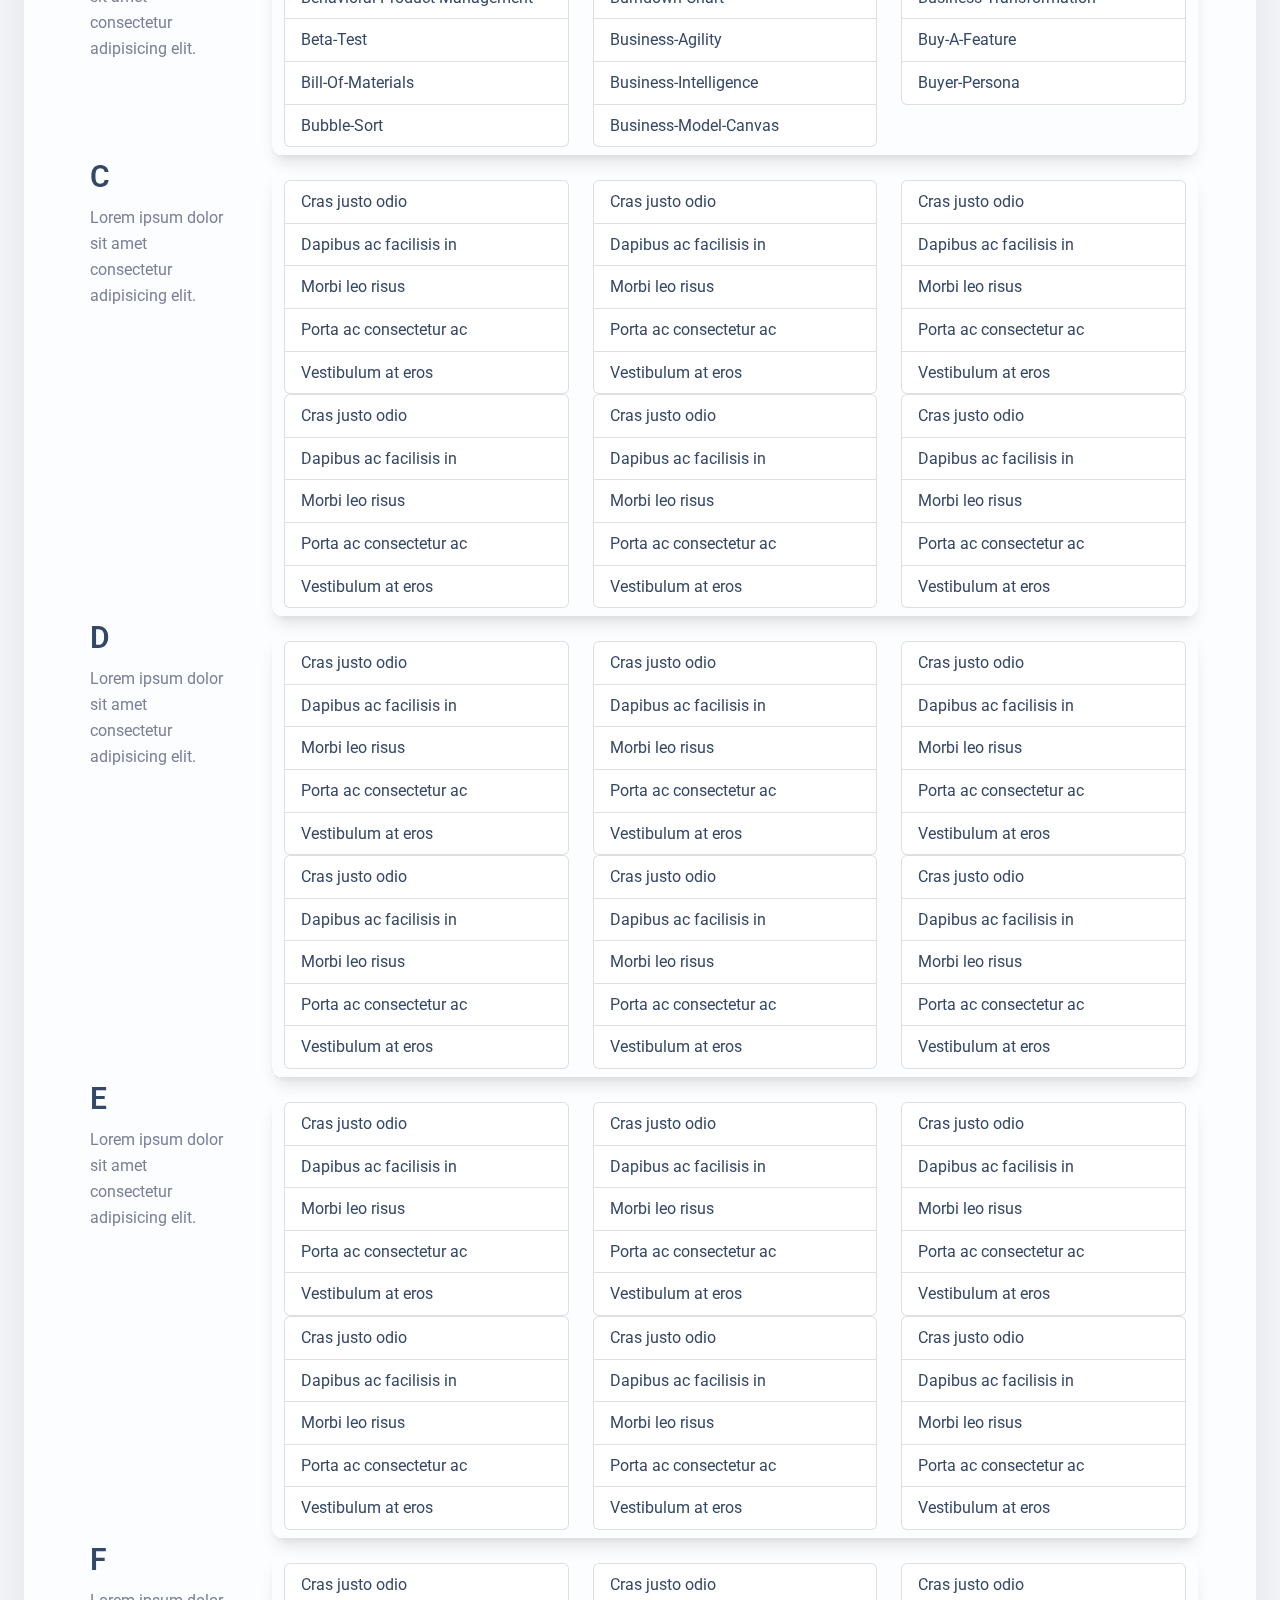
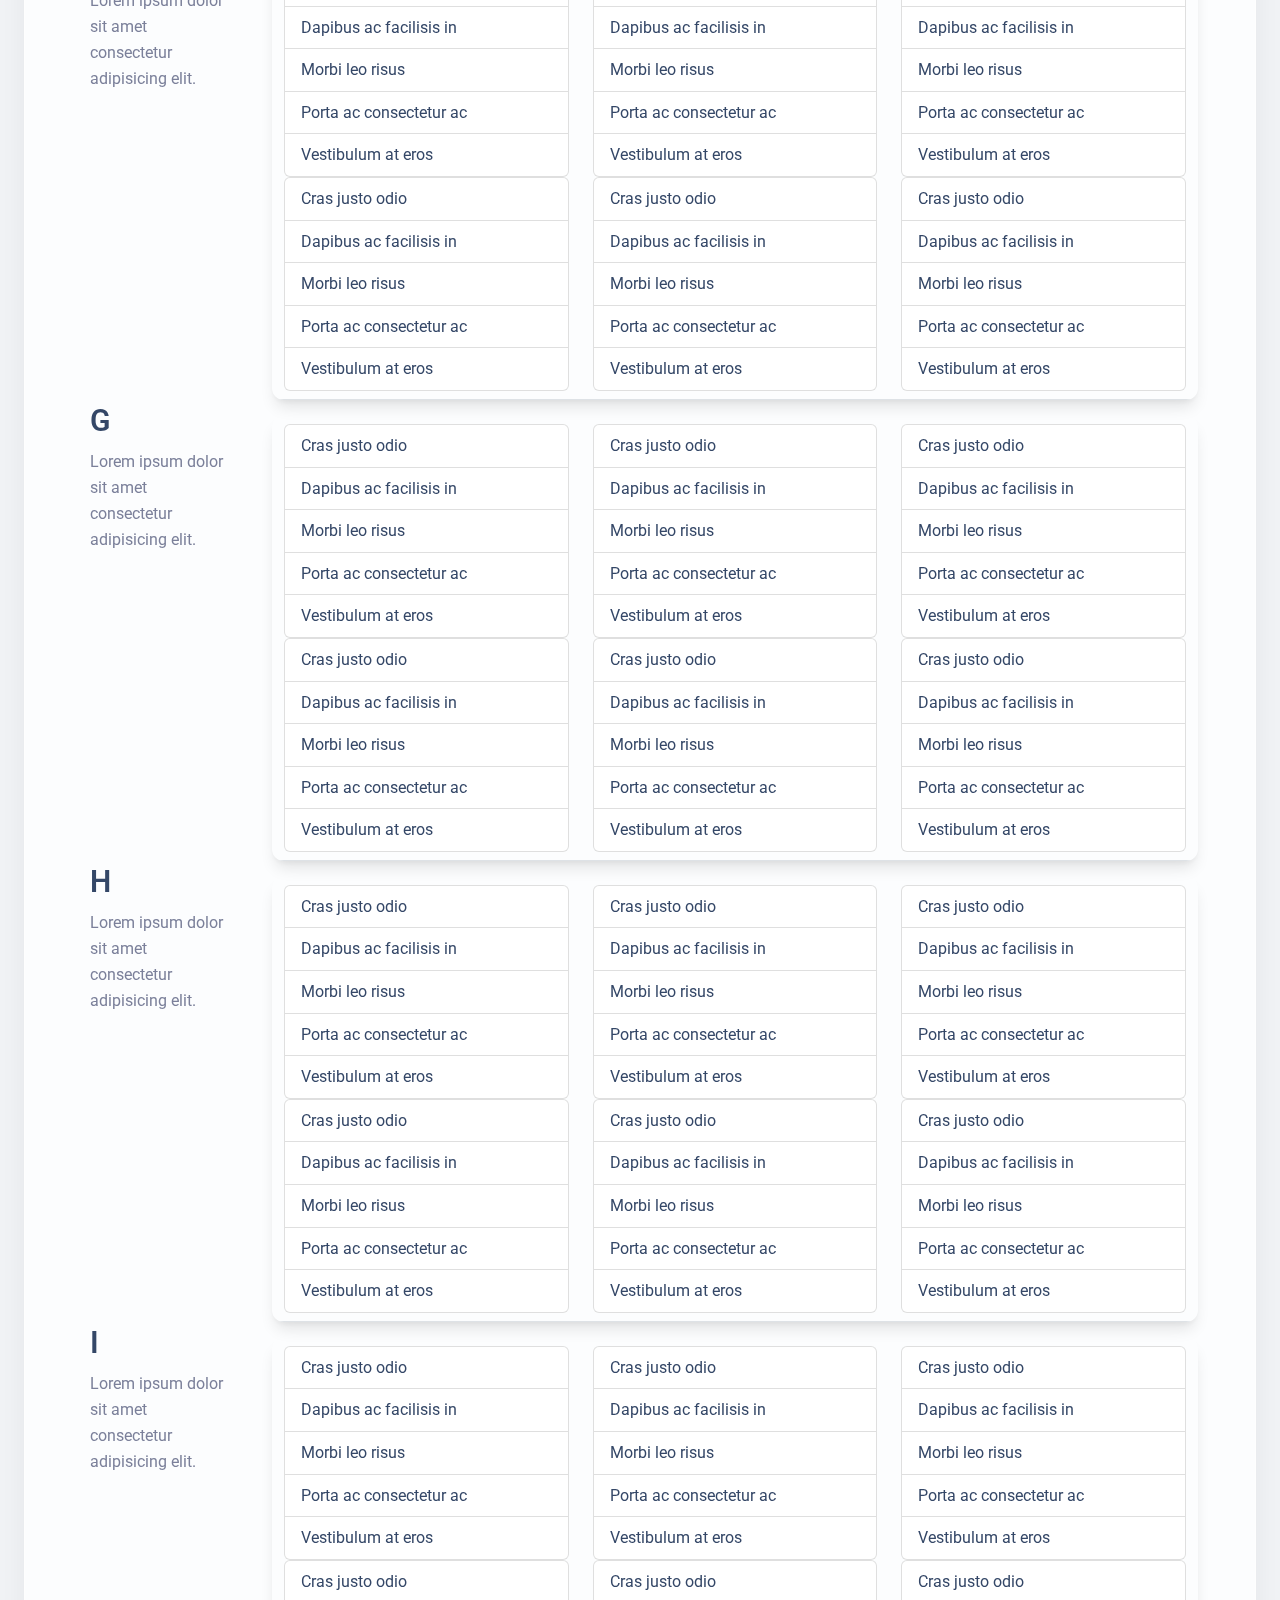
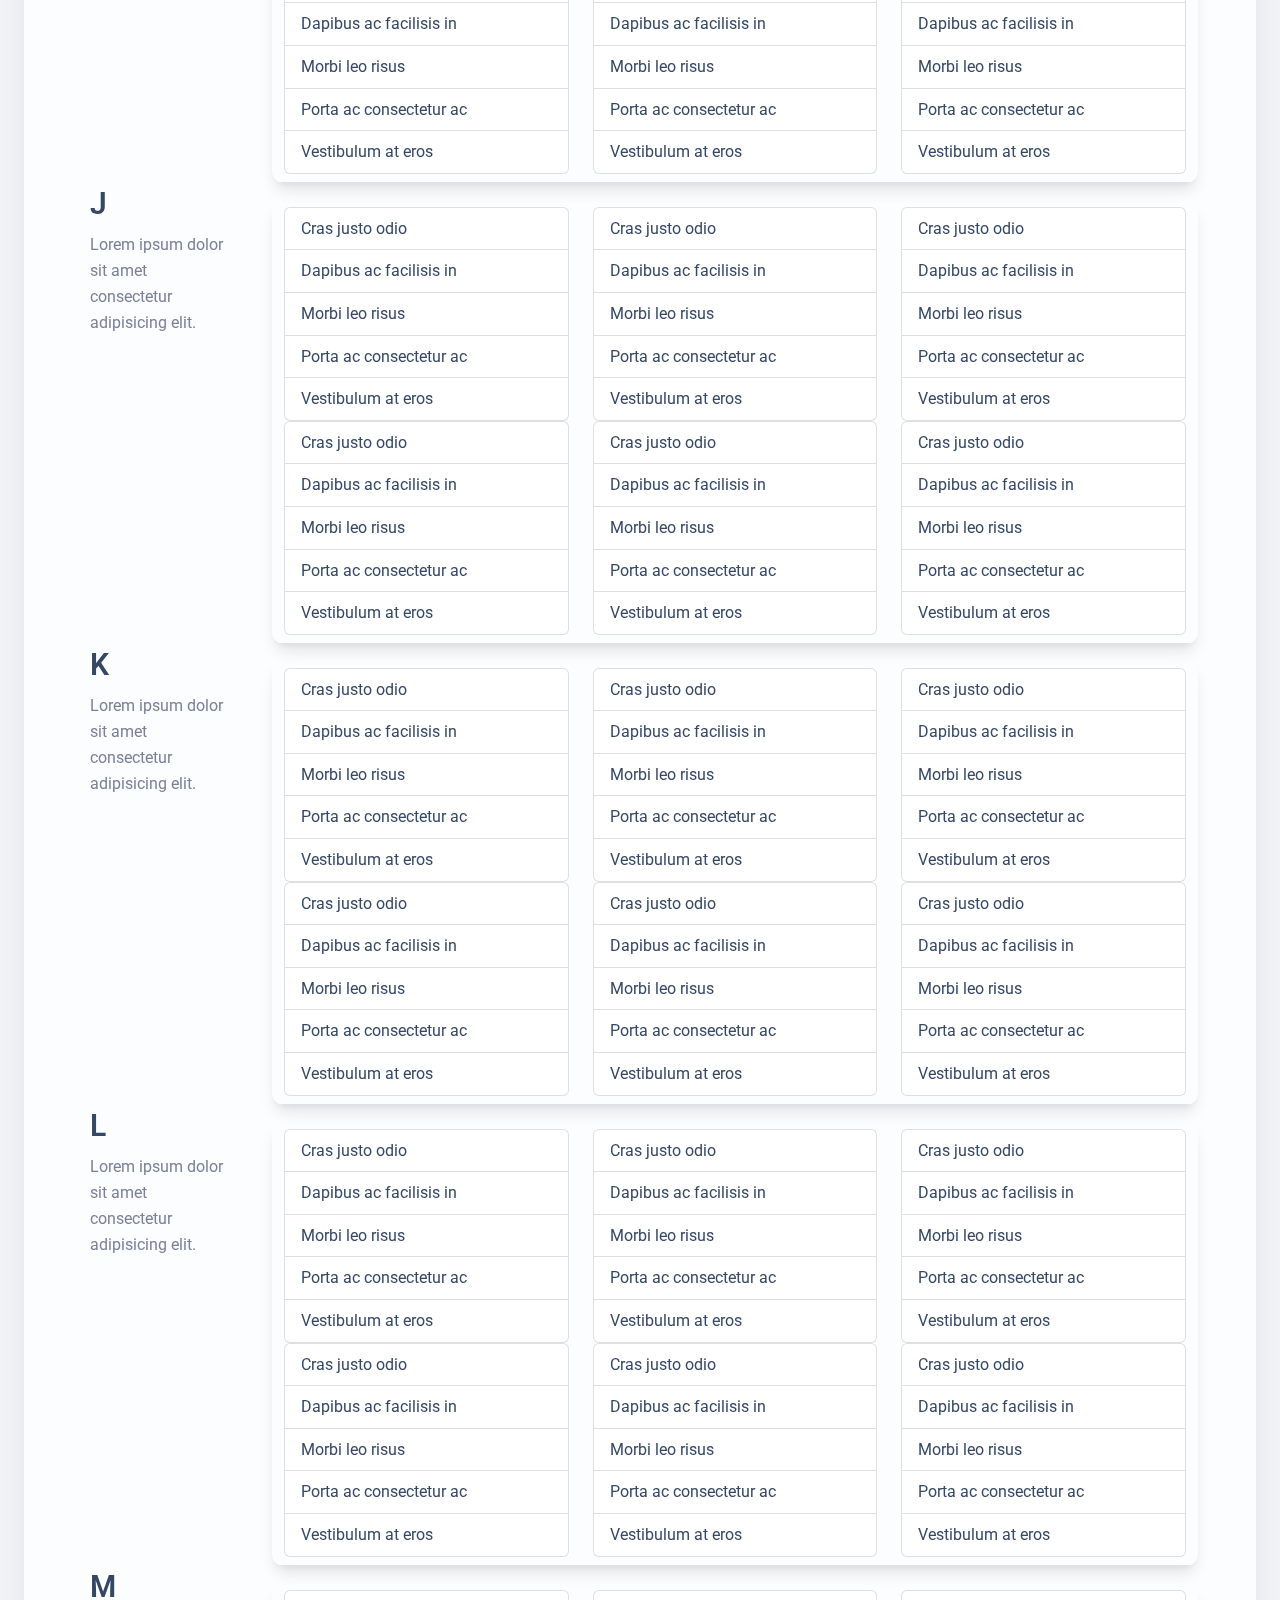
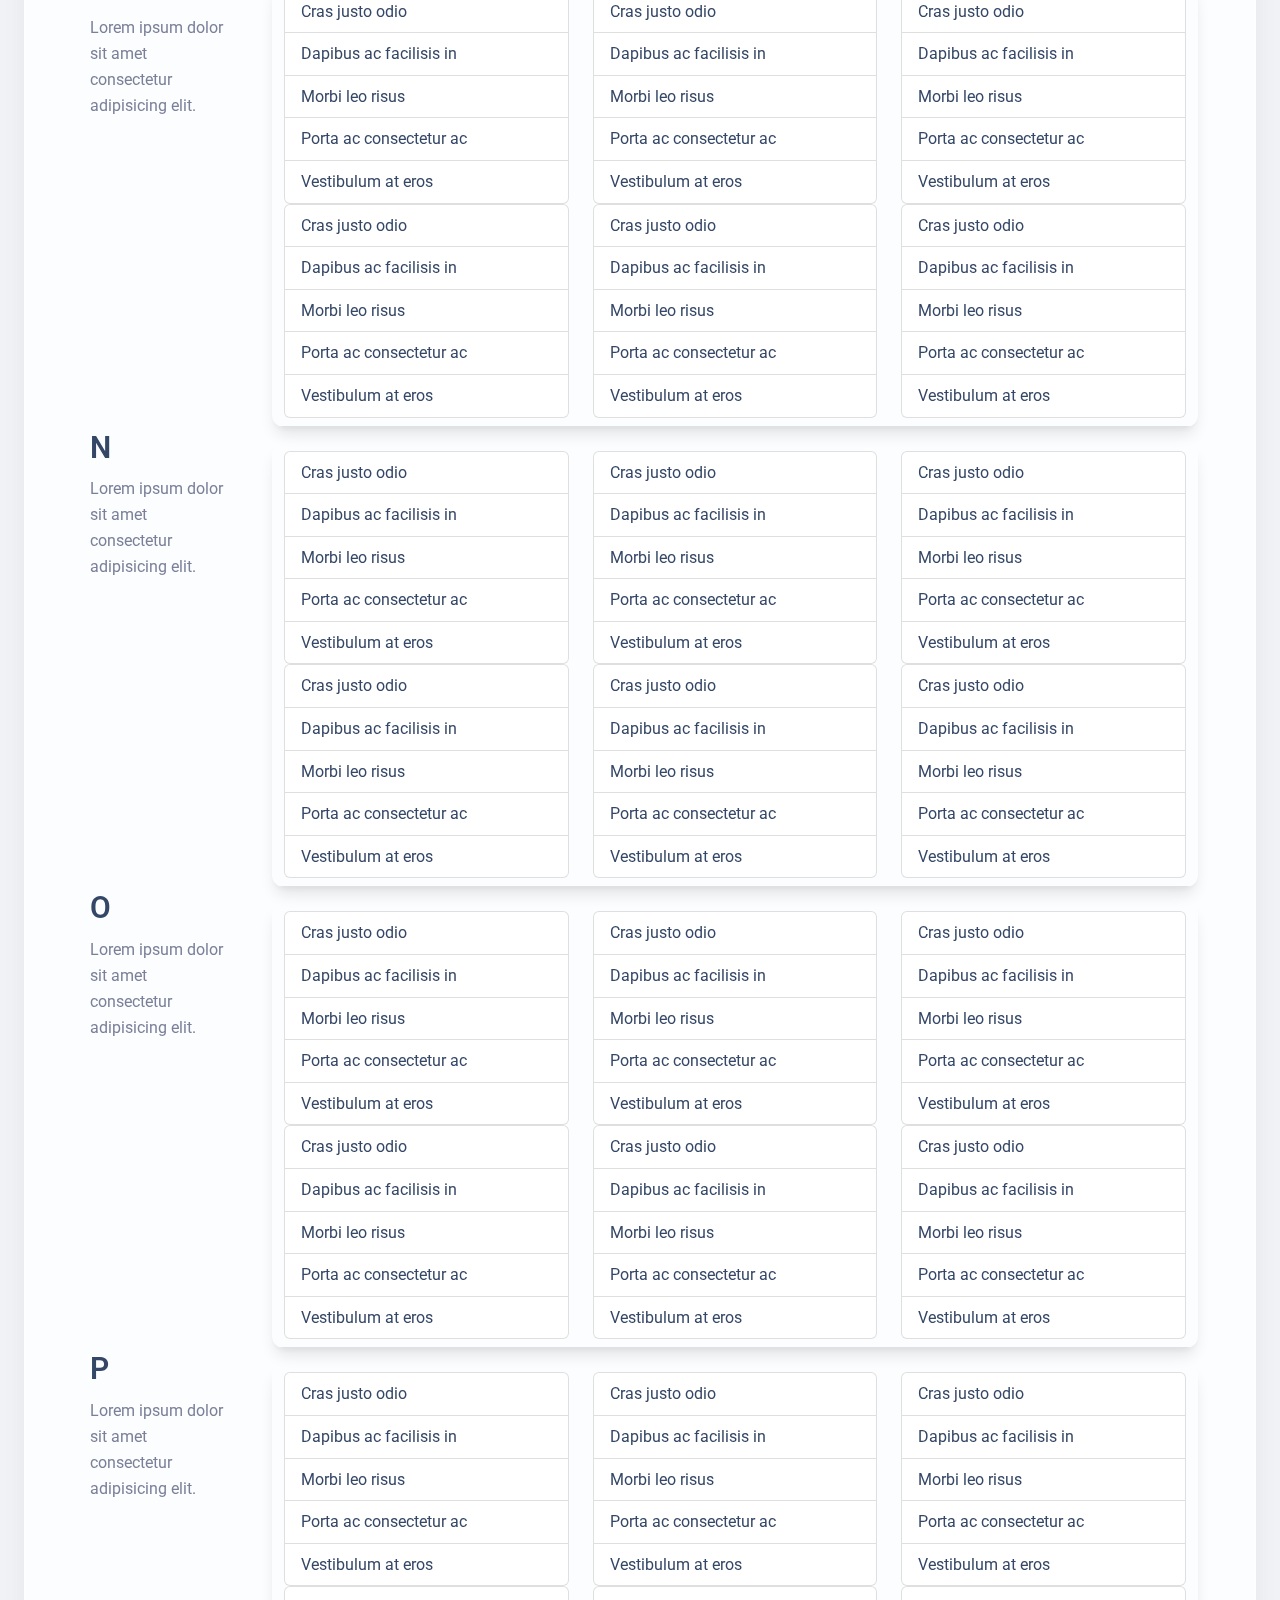
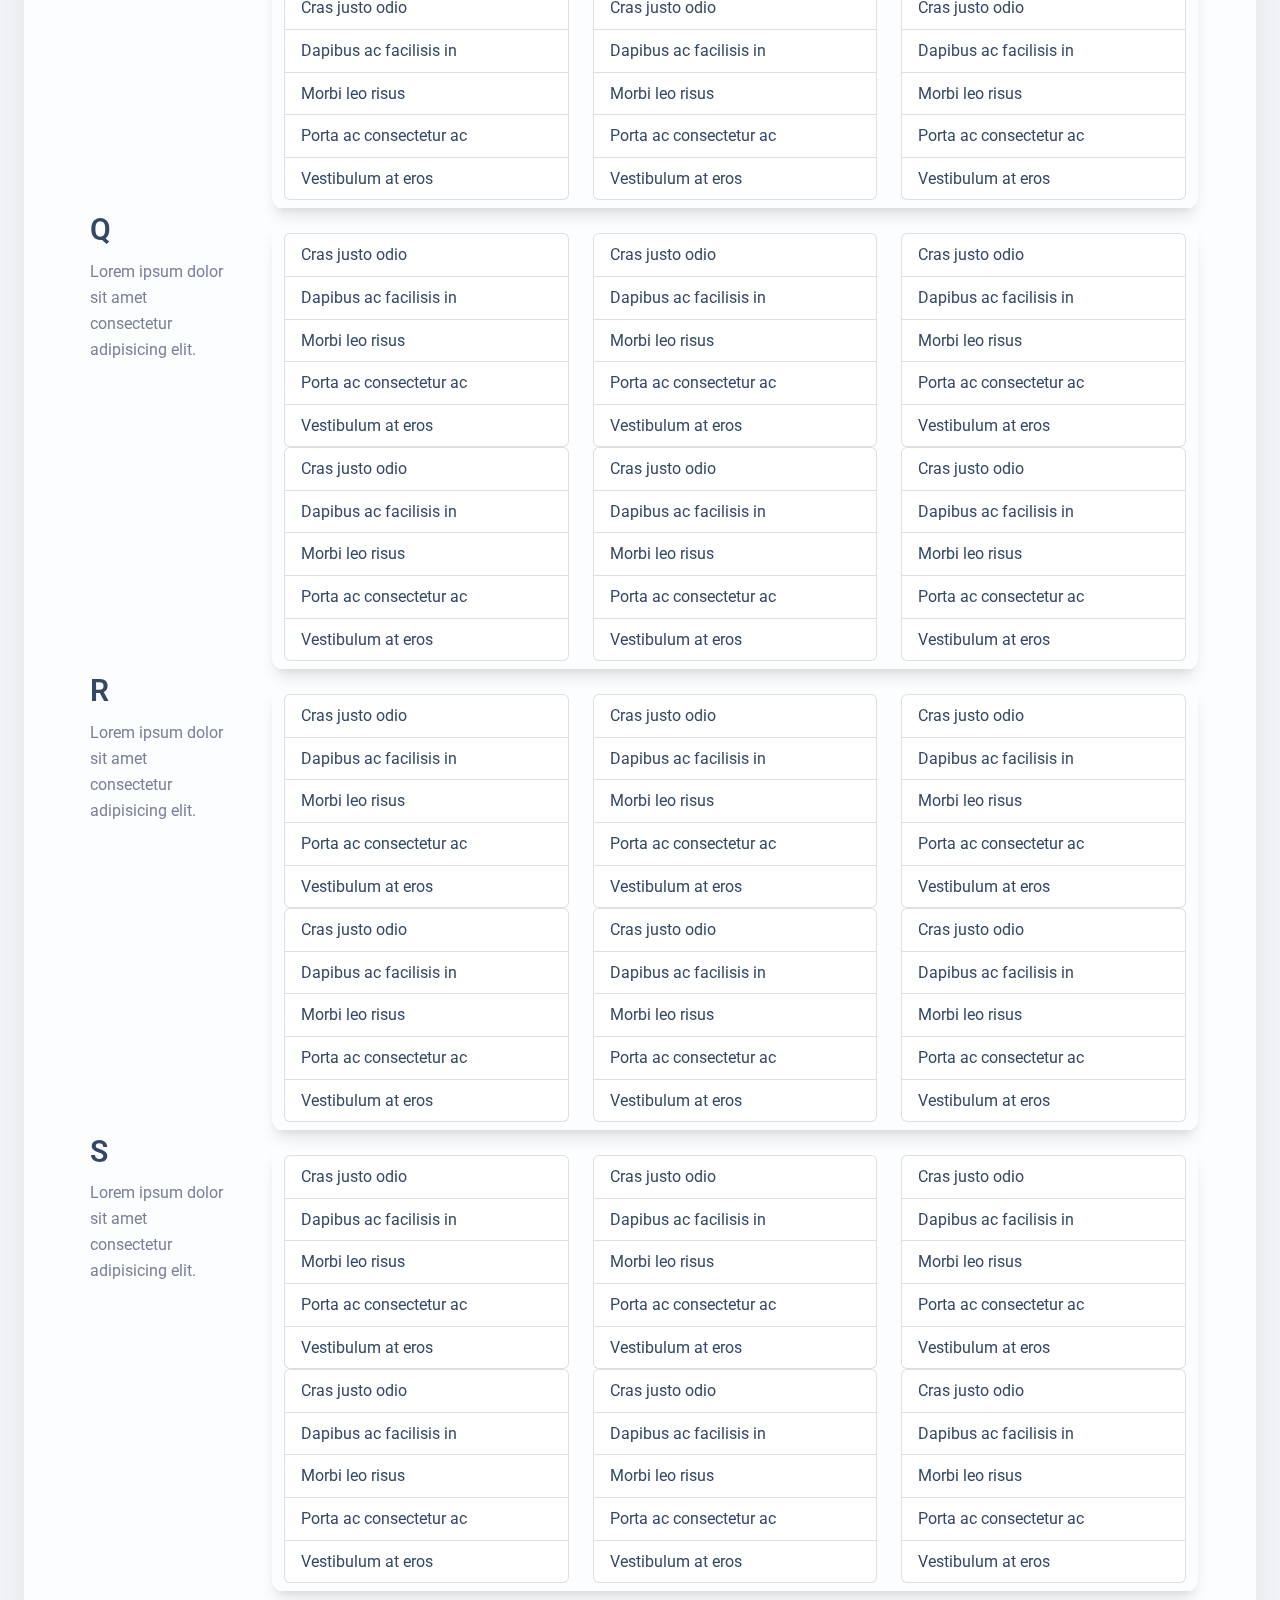
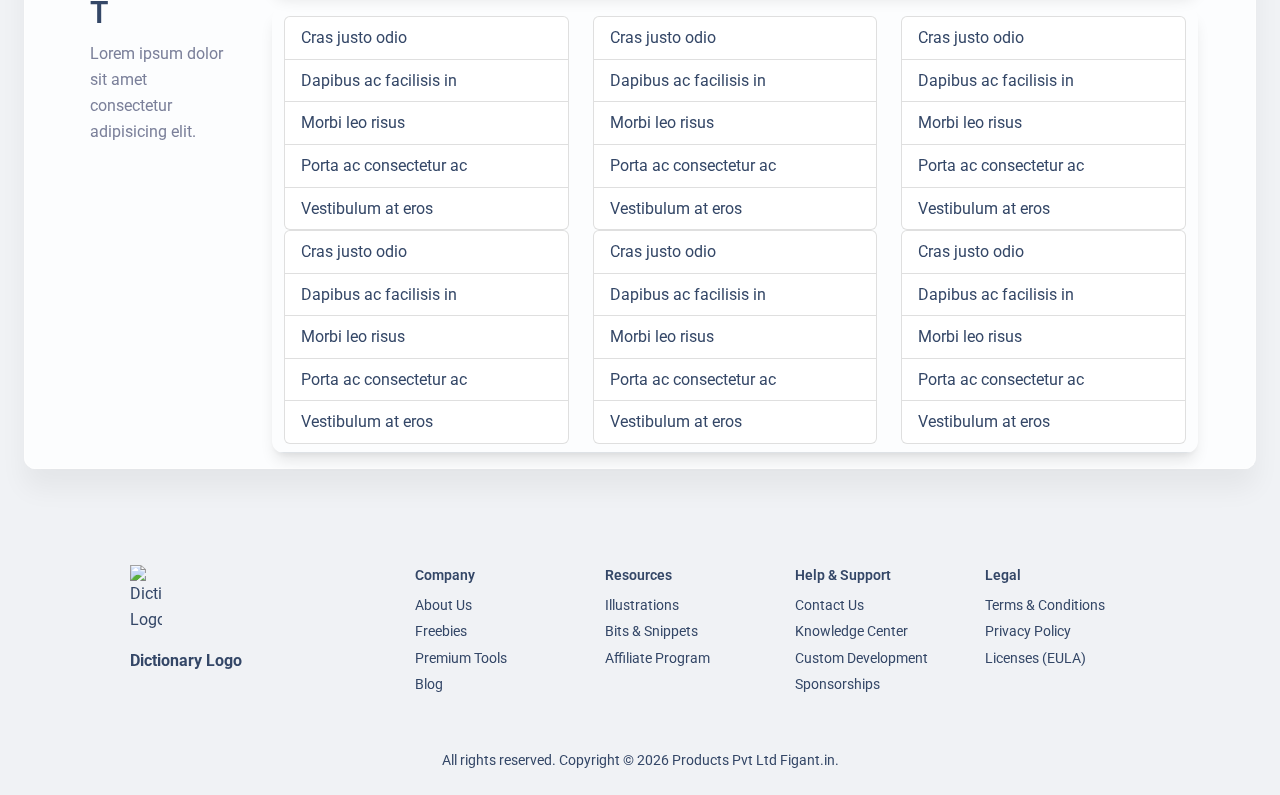
==== commit 1b0ab47b: "mobile view fixed" ====
--- a/index.html
+++ b/index.html
@@ -262,101 +262,104 @@
               <h2 class="text-dark mb-0">ADP National Employment Report</h2>
               <p class="lead">Lorem ipsum dolor sit amet consectetur adipisicing elit. Fugit repudiandae vero, repellat temporibus asperiores</p>
             </div>
-          </div>
-          <div class="col-md-12">
-            <ul class="pagination pagination-warning my-5 ps-4">
-              <li class="page-item">
-                <a class="page-link" href="javascript:;" aria-label="Previous">
-                  <span aria-hidden="true"><i class="fa fa-angle-double-left" aria-hidden="true"></i></span>
-                </a>
-              </li>
-              <li class="page-item">
-                <a class="page-link active" href="javascript:;">A</a>
-              </li>
-              <li class="page-item">
-                <a class="page-link" href="javascript:;">B</a>
-              </li>
-              <li class="page-item">
-                <a class="page-link" href="javascript:;">C</a>
-              </li>
-              <li class="page-item">
-                <a class="page-link" href="javascript:;">D</a>
-              </li>
-              <li class="page-item">
-                <a class="page-link" href="javascript:;">E</a>
-              </li>
-              <li class="page-item">
-                <a class="page-link" href="javascript:;">F</a>
-              </li>
-              <li class="page-item">
-                <a class="page-link" href="javascript:;">G</a>
-              </li>
-              <li class="page-item">
-                <a class="page-link" href="javascript:;">H</a>
-              </li>
-              <li class="page-item">
-                <a class="page-link" href="javascript:;">I</a>
-              </li>
-              <li class="page-item">
-                <a class="page-link" href="javascript:;">J</a>
-              </li>
-              <li class="page-item">
-                <a class="page-link" href="javascript:;">K</a>
-              </li>
-              <li class="page-item">
-                <a class="page-link" href="javascript:;">L</a>
-              </li>
-              <li class="page-item">
-                <a class="page-link" href="javascript:;">M</a>
-              </li>
-              <li class="page-item">
-                <a class="page-link" href="javascript:;">N</a>
-              </li>
-              <li class="page-item">
-                <a class="page-link" href="javascript:;">O</a>
-              </li>
-              <li class="page-item">
-                <a class="page-link" href="javascript:;">P</a>
-              </li>
-              <li class="page-item">
-                <a class="page-link" href="javascript:;">Q</a>
-              </li>
-              <li class="page-item">
-                <a class="page-link" href="javascript:;">R</a>
-              </li>
-              <li class="page-item">
-                <a class="page-link" href="javascript:;">S</a>
-              </li>
-              <li class="page-item">
-                <a class="page-link" href="javascript:;">T</a>
-              </li>
-              <li class="page-item">
-                <a class="page-link" href="javascript:;">U</a>
-              </li>
-              <li class="page-item">
-                <a class="page-link" href="javascript:;">V</a>
-              </li>
-              <li class="page-item">
-                <a class="page-link" href="javascript:;">W</a>
-              </li>
-              <li class="page-item">
-                <a class="page-link" href="javascript:;">X</a>
-              </li>
-              <li class="page-item">
-                <a class="page-link" href="javascript:;">Y</a>
-              </li>
-              <li class="page-item">
-                <a class="page-link" href="javascript:;">Z</a>
-              </li>
-              <li class="page-item">
-                <a class="page-link" href="javascript:;" aria-label="Next">
-                  <span aria-hidden="true"><i class="fa fa-angle-double-right" aria-hidden="true"></i></span>
-                </a>
-              </li>
-            </ul>
-          </div>
-        </div>
+            <div class="col-md-12">
+              <ul class="pagination pagination-warning my-5 ps-4 overflow-x-scroll">
+                <li class="page-item">
+                  <a class="page-link" href="javascript:;" aria-label="Previous">
+                    <span aria-hidden="true"><i class="fa fa-angle-double-left" aria-hidden="true"></i></span>
+                  </a>
+                </li>
+                <li class="page-item">
+                  <a class="page-link active" href="javascript:;">A</a>
+                </li>
+                <li class="page-item">
+                  <a class="page-link" href="javascript:;">B</a>
+                </li>
+                <li class="page-item">
+                  <a class="page-link" href="javascript:;">C</a>
+                </li>
+                <li class="page-item">
+                  <a class="page-link" href="javascript:;">D</a>
+                </li>
+                <li class="page-item">
+                  <a class="page-link" href="javascript:;">E</a>
+                </li>
+                <li class="page-item">
+                  <a class="page-link" href="javascript:;">F</a>
+                </li>
+                <li class="page-item">
+                  <a class="page-link" href="javascript:;">G</a>
+                </li>
+                <li class="page-item">
+                  <a class="page-link" href="javascript:;">H</a>
+                </li>
+                <li class="page-item">
+                  <a class="page-link" href="javascript:;">I</a>
+                </li>
+                <li class="page-item">
+                  <a class="page-link" href="javascript:;">J</a>
+                </li>
+                <li class="page-item">
+                  <a class="page-link" href="javascript:;">K</a>
+                </li>
+                <li class="page-item">
+                  <a class="page-link" href="javascript:;">L</a>
+                </li>
+                <li class="page-item">
+                  <a class="page-link" href="javascript:;">M</a>
+                </li>
+                <li class="page-item">
+                  <a class="page-link" href="javascript:;">N</a>
+                </li>
+                <li class="page-item">
+                  <a class="page-link" href="javascript:;">O</a>
+                </li>
+                <li class="page-item">
+                  <a class="page-link" href="javascript:;">P</a>
+                </li>
+                <li class="page-item">
+                  <a class="page-link" href="javascript:;">Q</a>
+                </li>
+                <li class="page-item">
+                  <a class="page-link" href="javascript:;">R</a>
+                </li>
+                <li class="page-item">
+                  <a class="page-link" href="javascript:;">S</a>
+                </li>
+                <li class="page-item">
+                  <a class="page-link" href="javascript:;">T</a>
+                </li>
+                <li class="page-item">
+                  <a class="page-link" href="javascript:;">U</a>
+                </li>
+                <li class="page-item">
+                  <a class="page-link" href="javascript:;">V</a>
+                </li>
+                <li class="page-item">
+                  <a class="page-link" href="javascript:;">W</a>
+                </li>
+                <li class="page-item">
+                  <a class="page-link" href="javascript:;">X</a>
+                </li>
+                <li class="page-item">
+                  <a class="page-link" href="javascript:;">Y</a>
+                </li>
+                <li class="page-item">
+                  <a class="page-link" href="javascript:;">Z</a>
+                </li>
+                <li class="page-item">
+                  <a class="page-link" href="javascript:;" aria-label="Next">
+                    <span aria-hidden="true"><i class="fa fa-angle-double-right" aria-hidden="true"></i></span>
+                  </a>
+                </li>
+              </ul>
+            </div>
+          </div>
+          
+        </div>
+        
       </div>
+      
       <div class="container mt-sm-5 mt-3">
         <div class="row">
           <div class="col-lg-2">
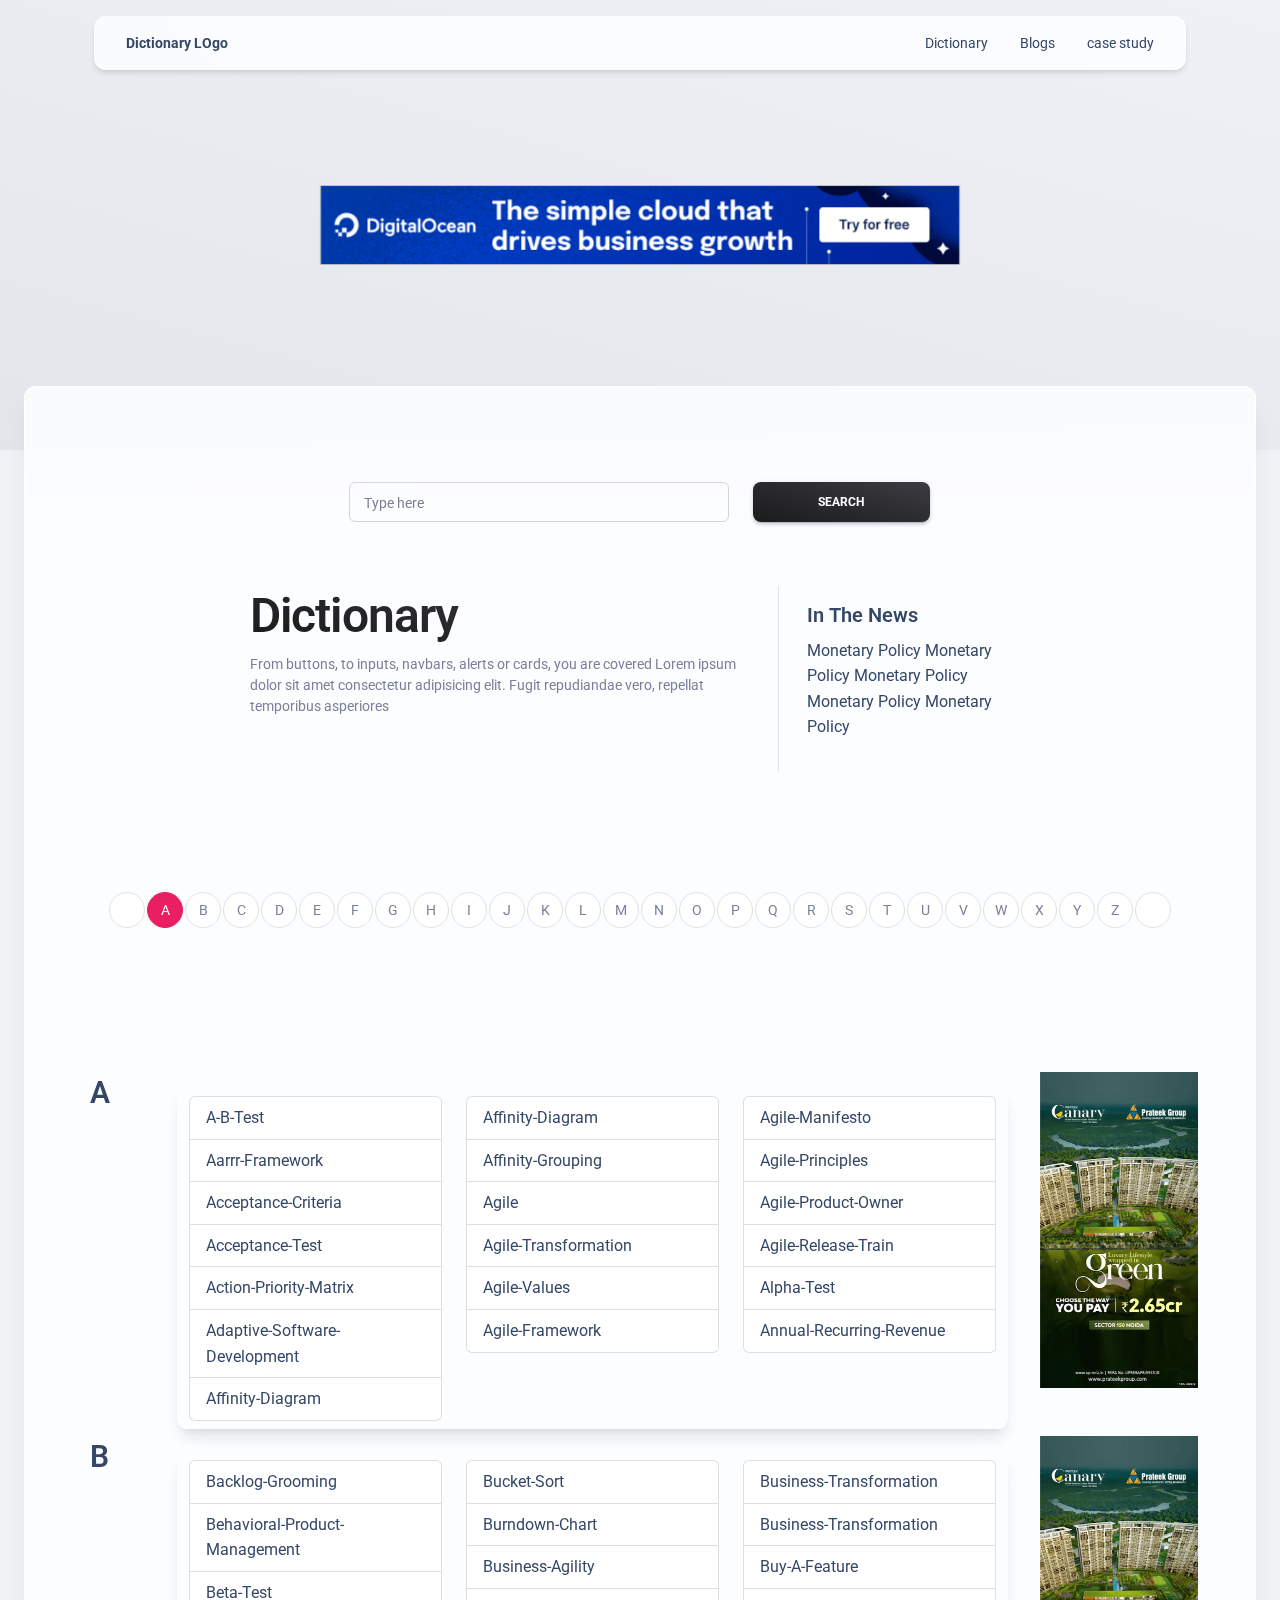
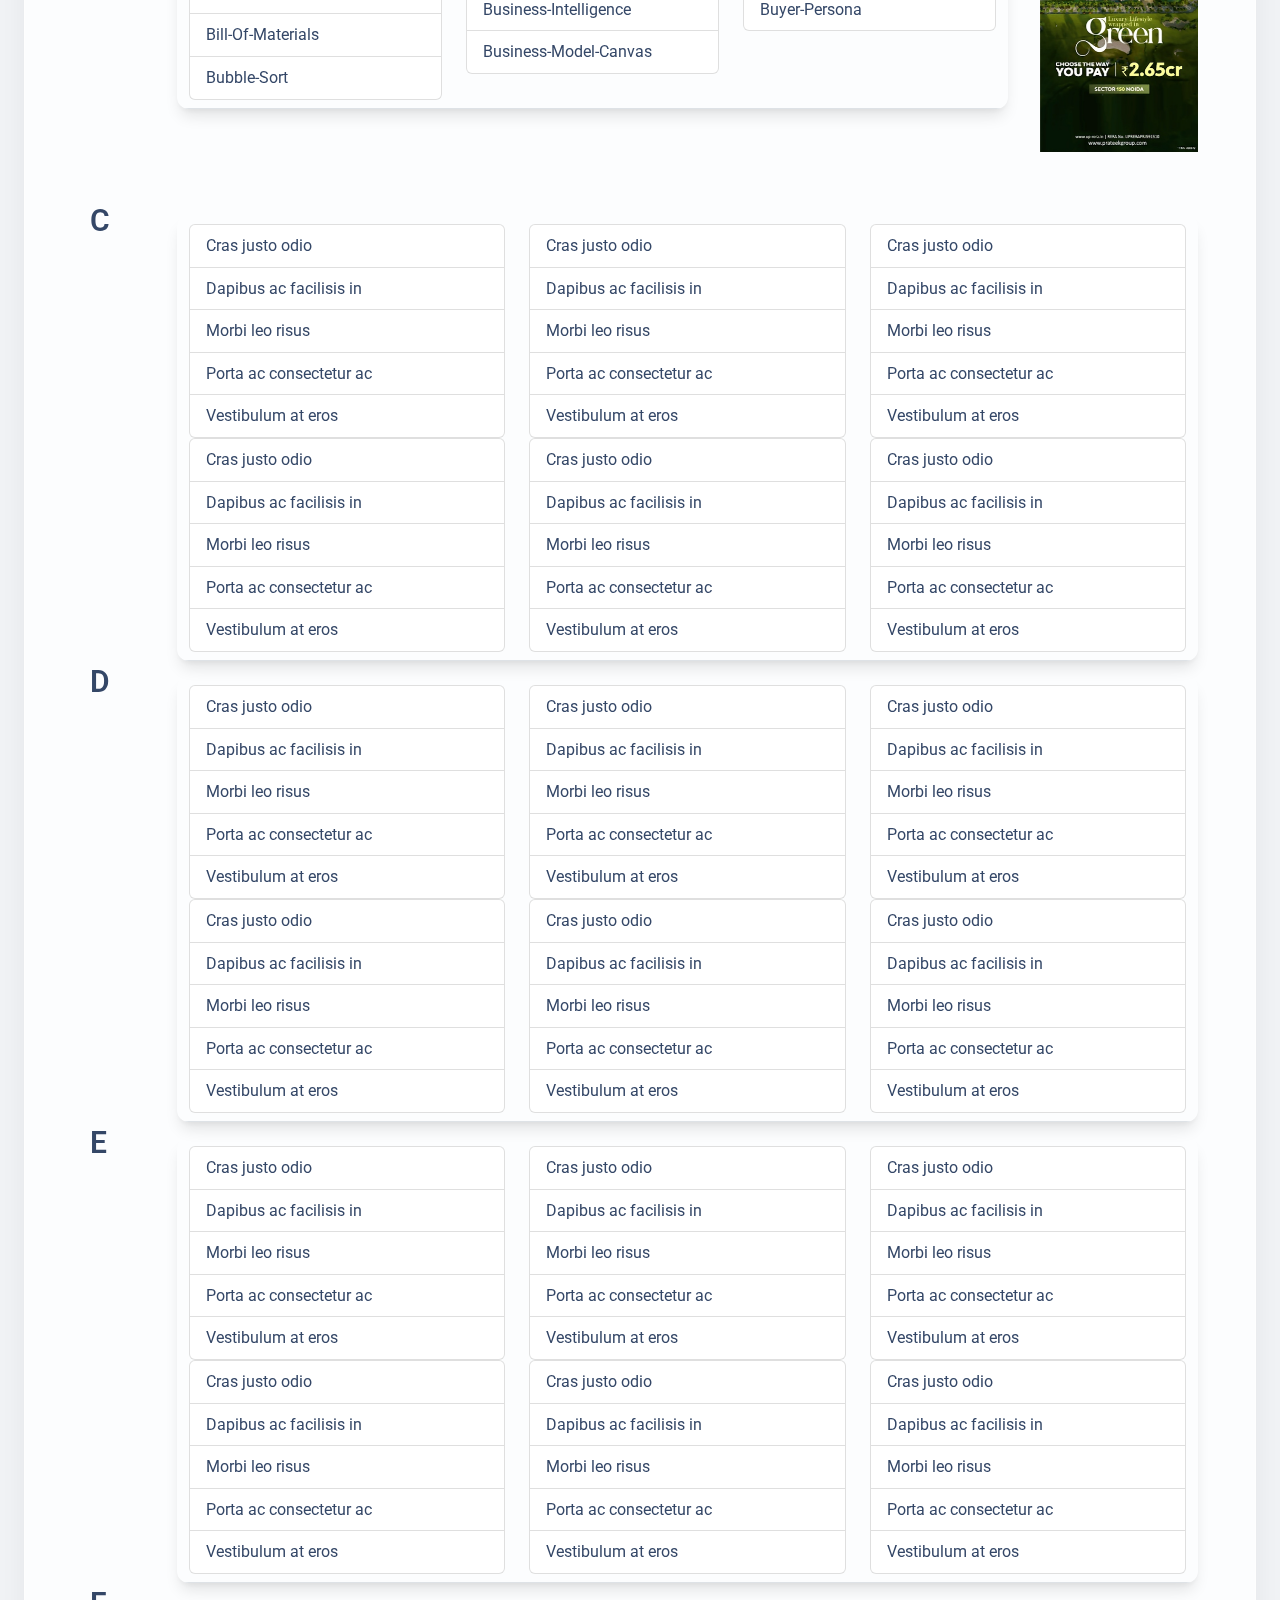
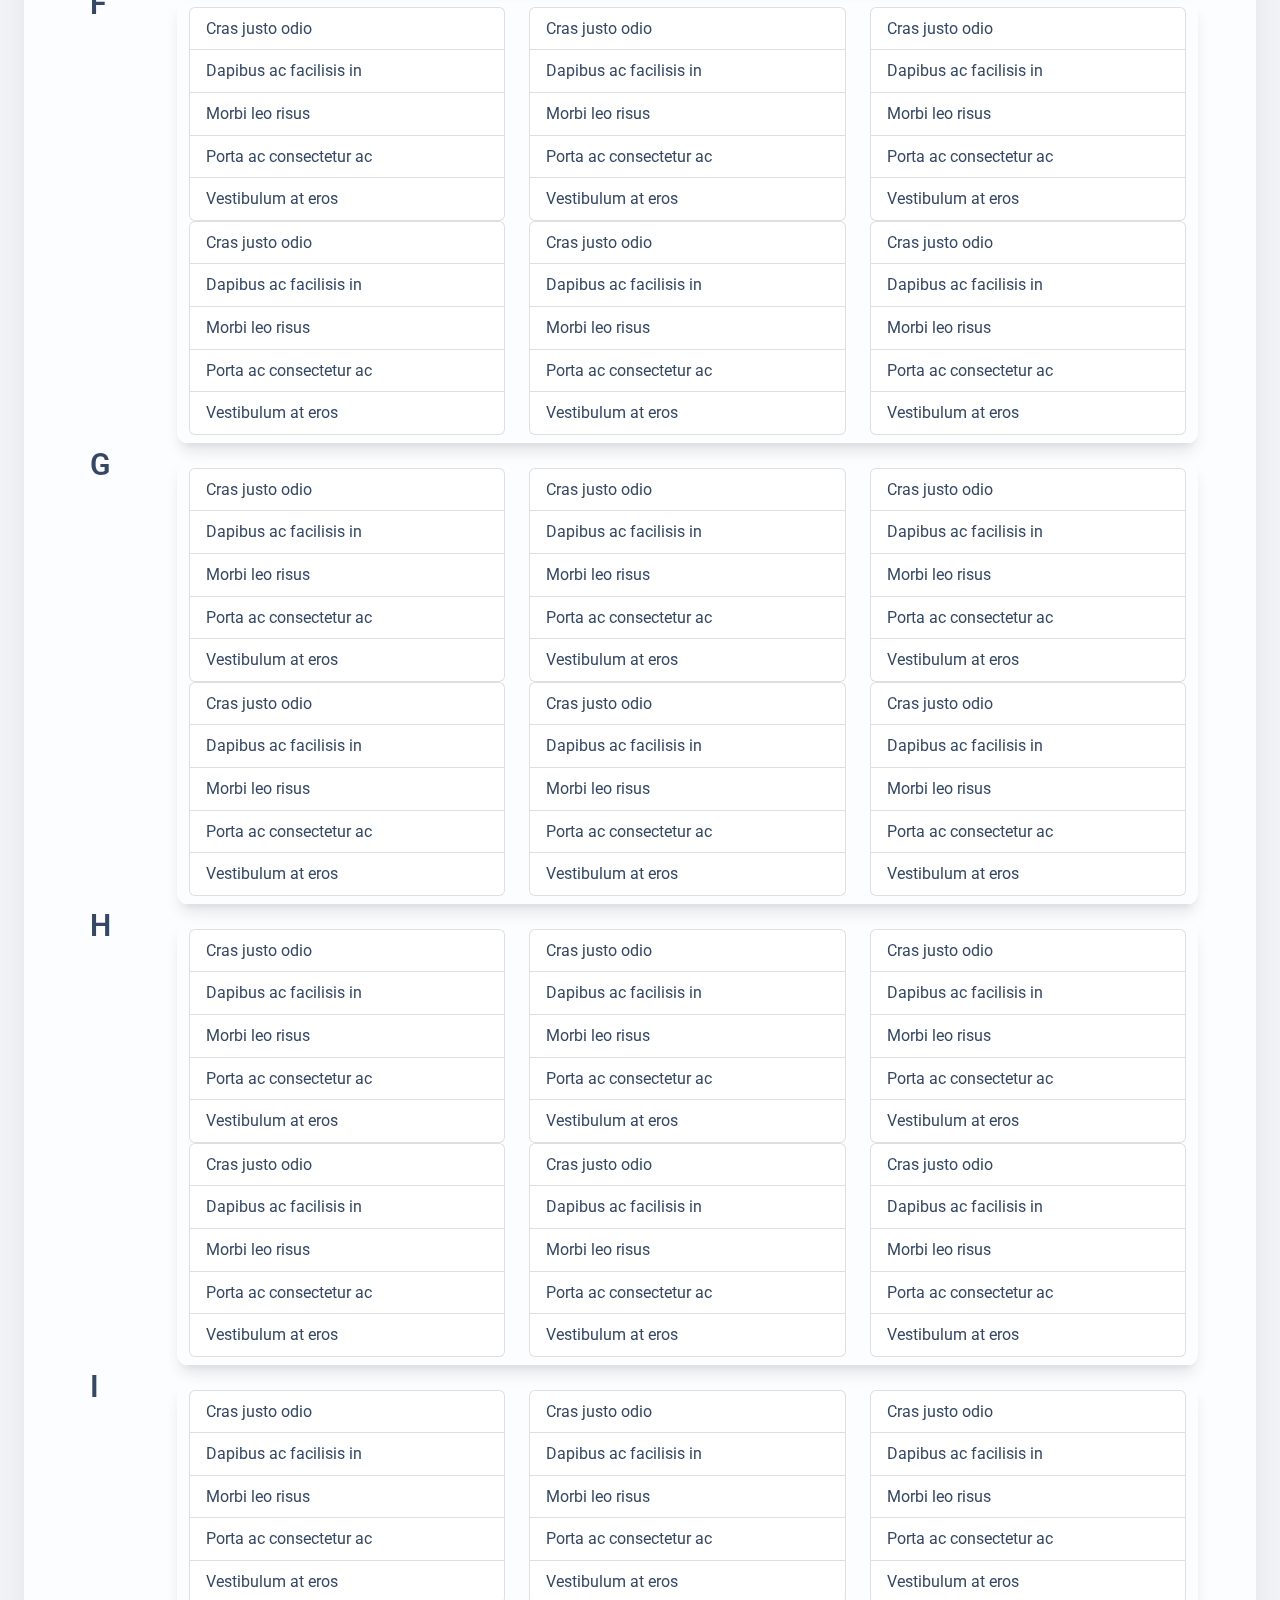
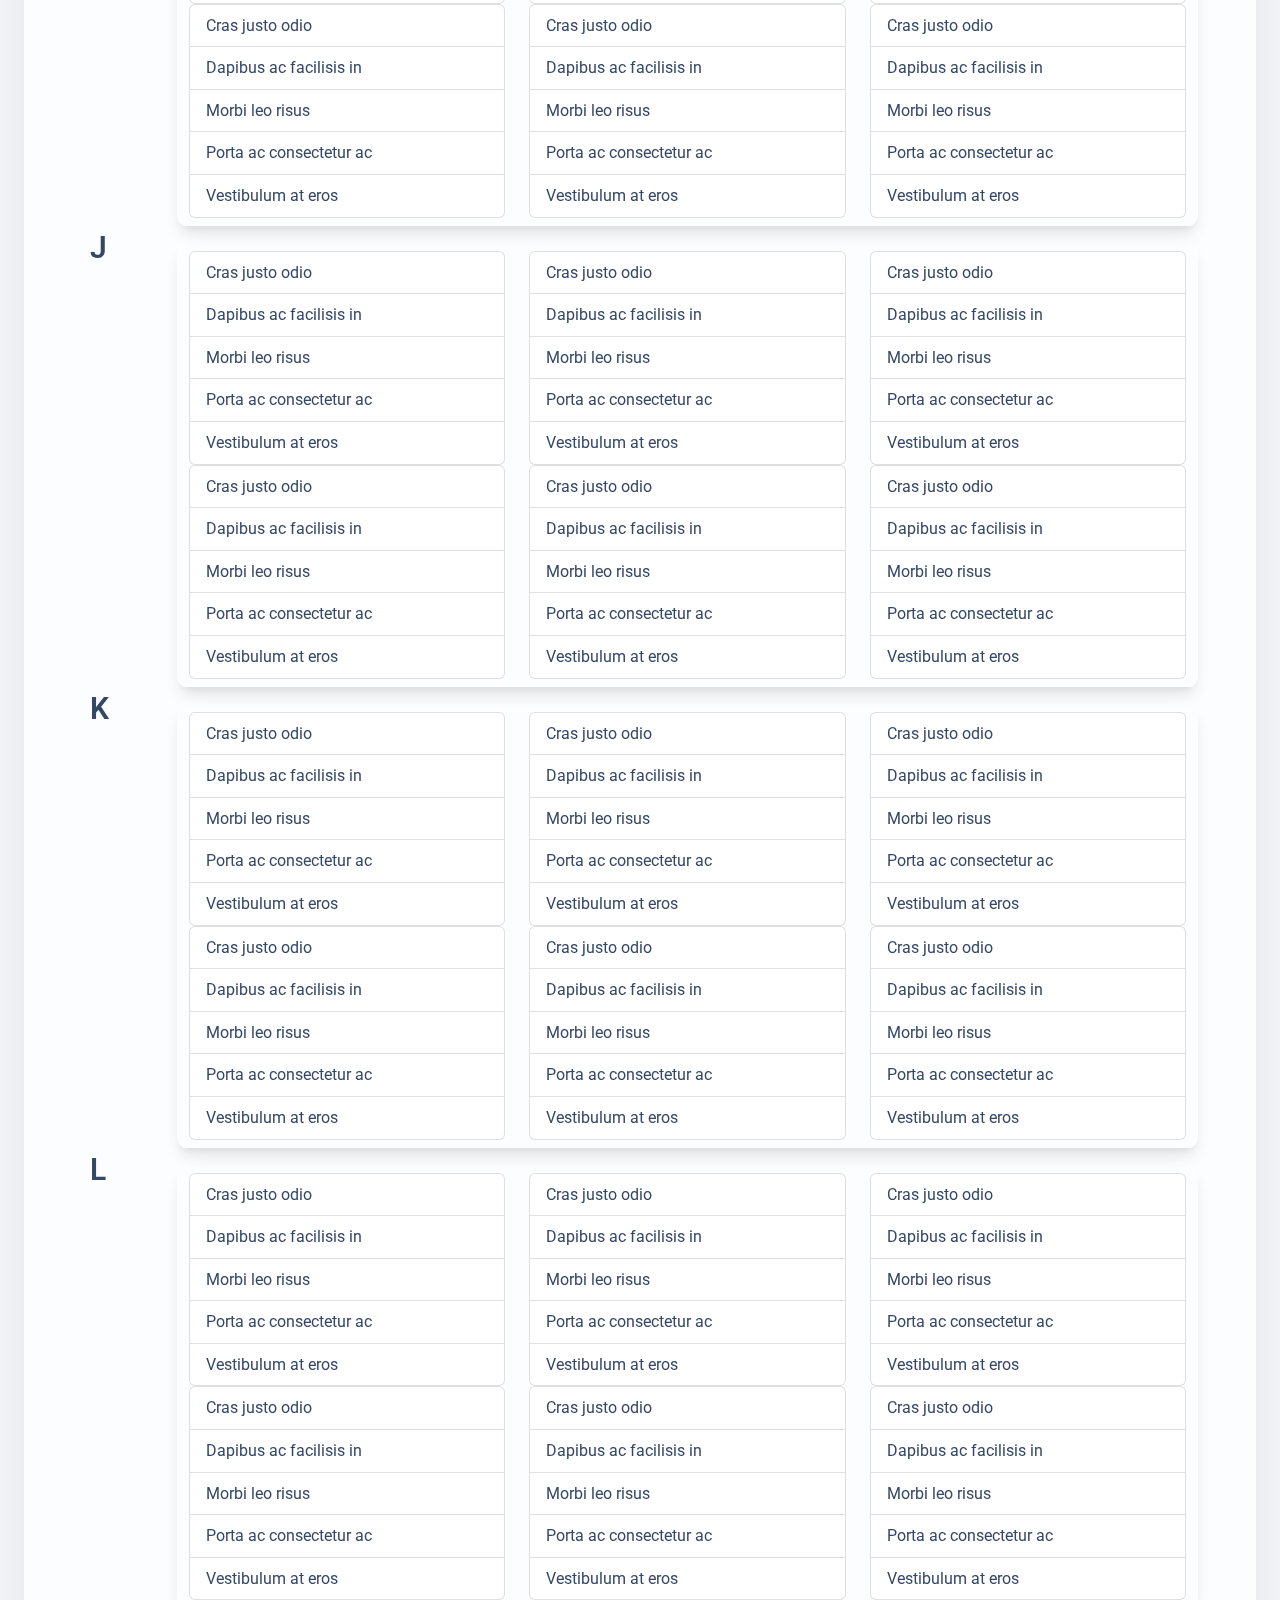
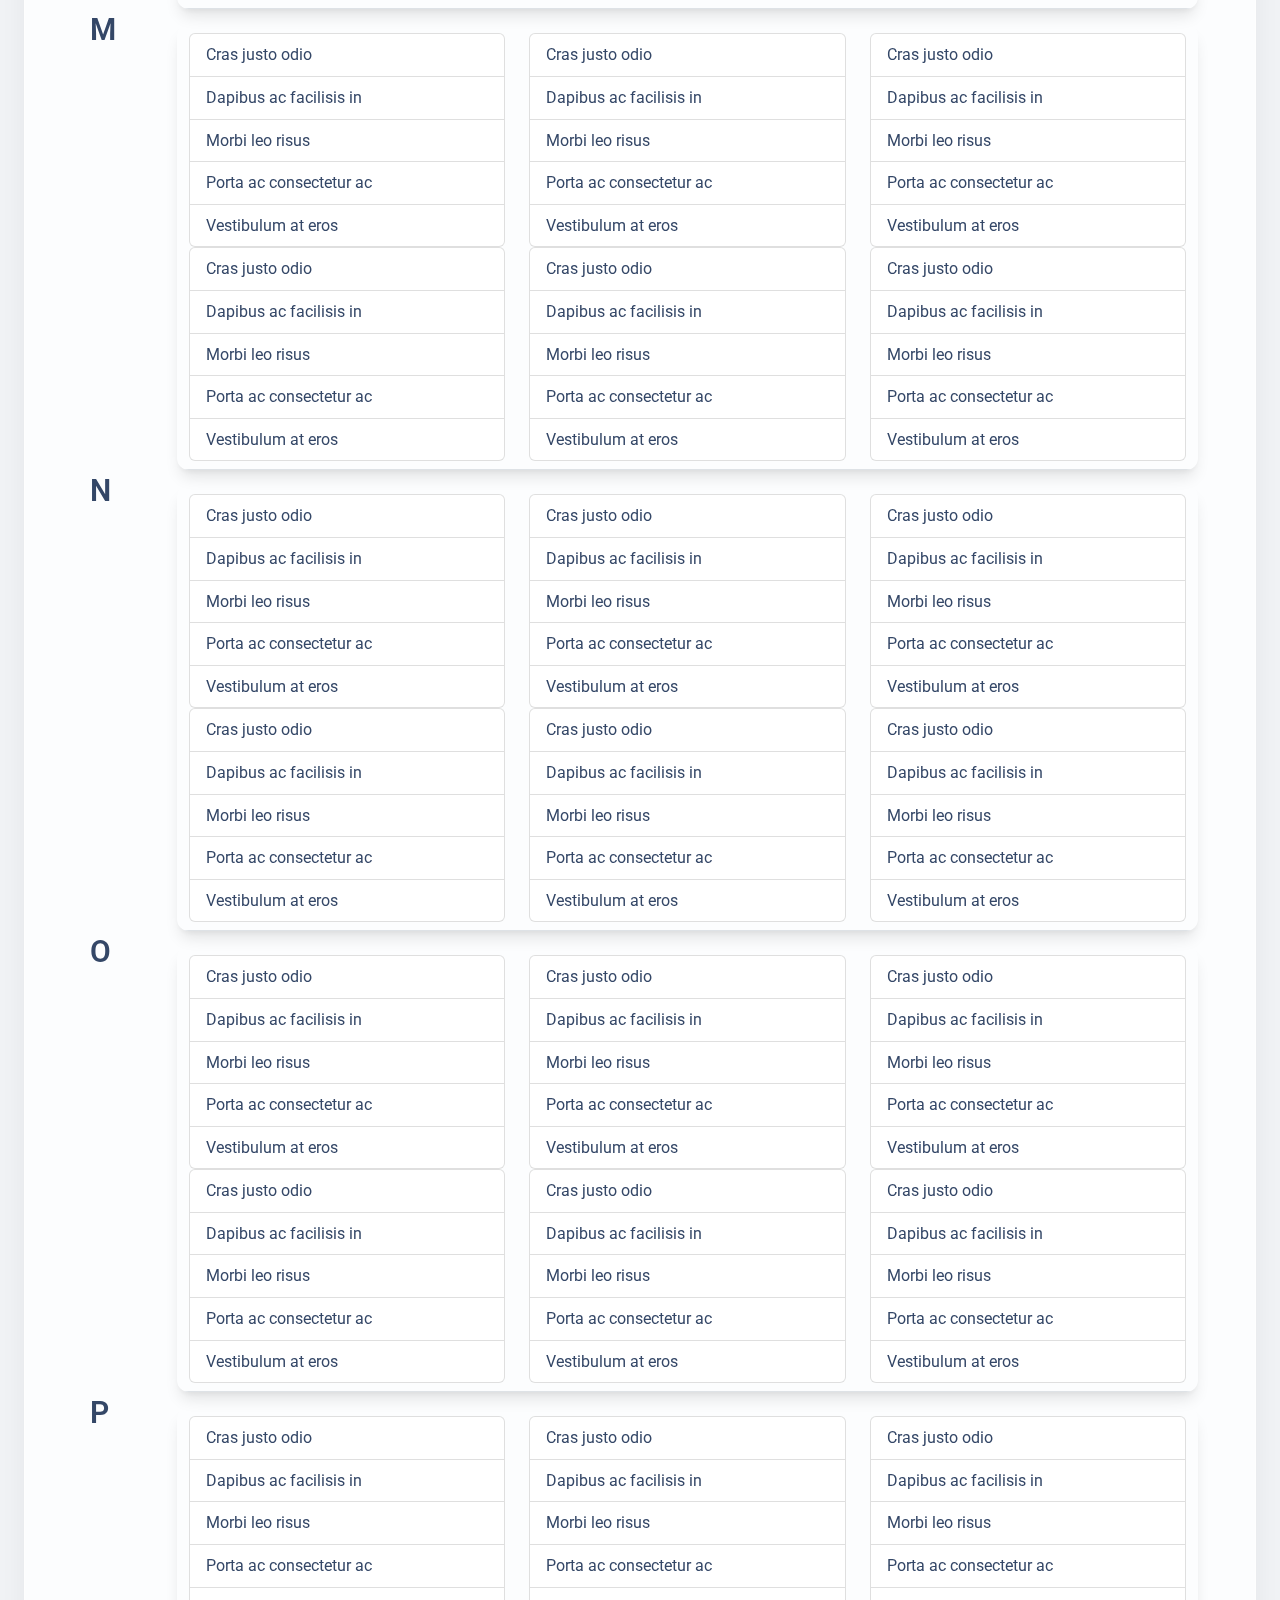
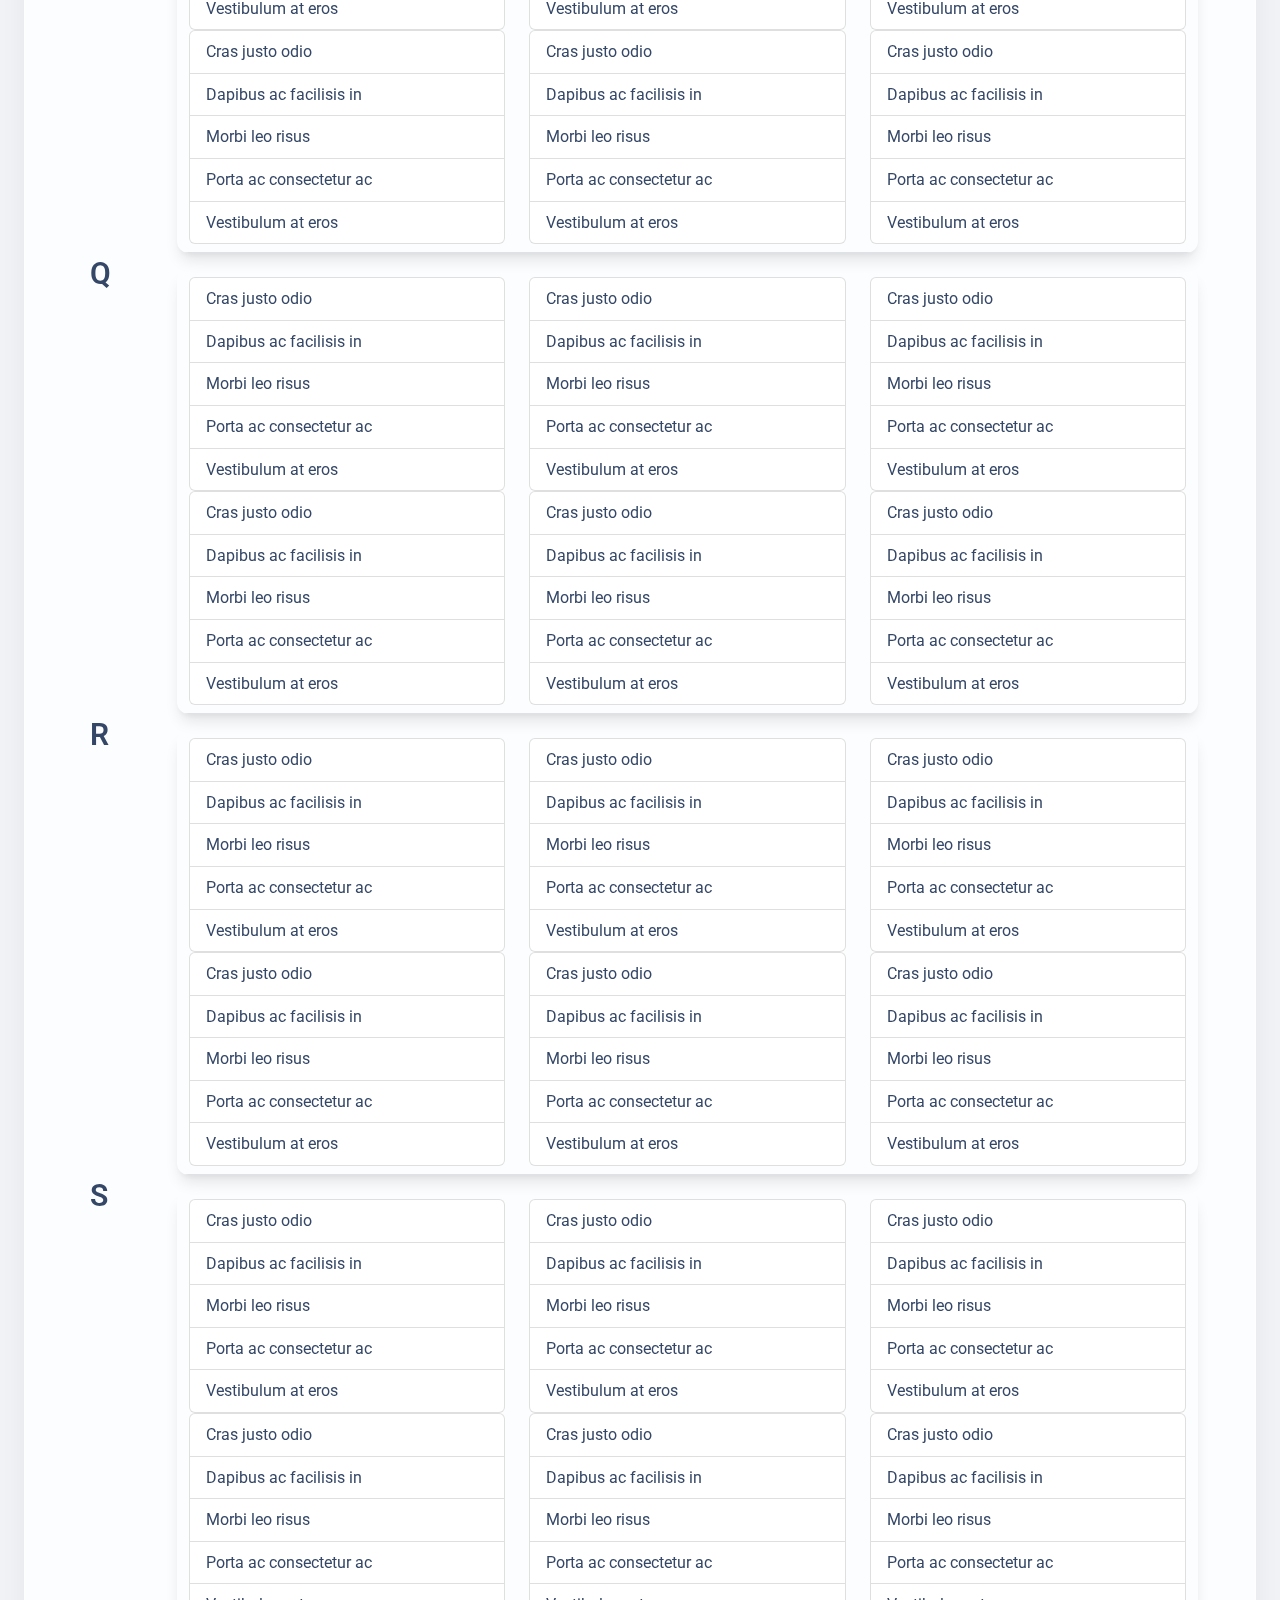
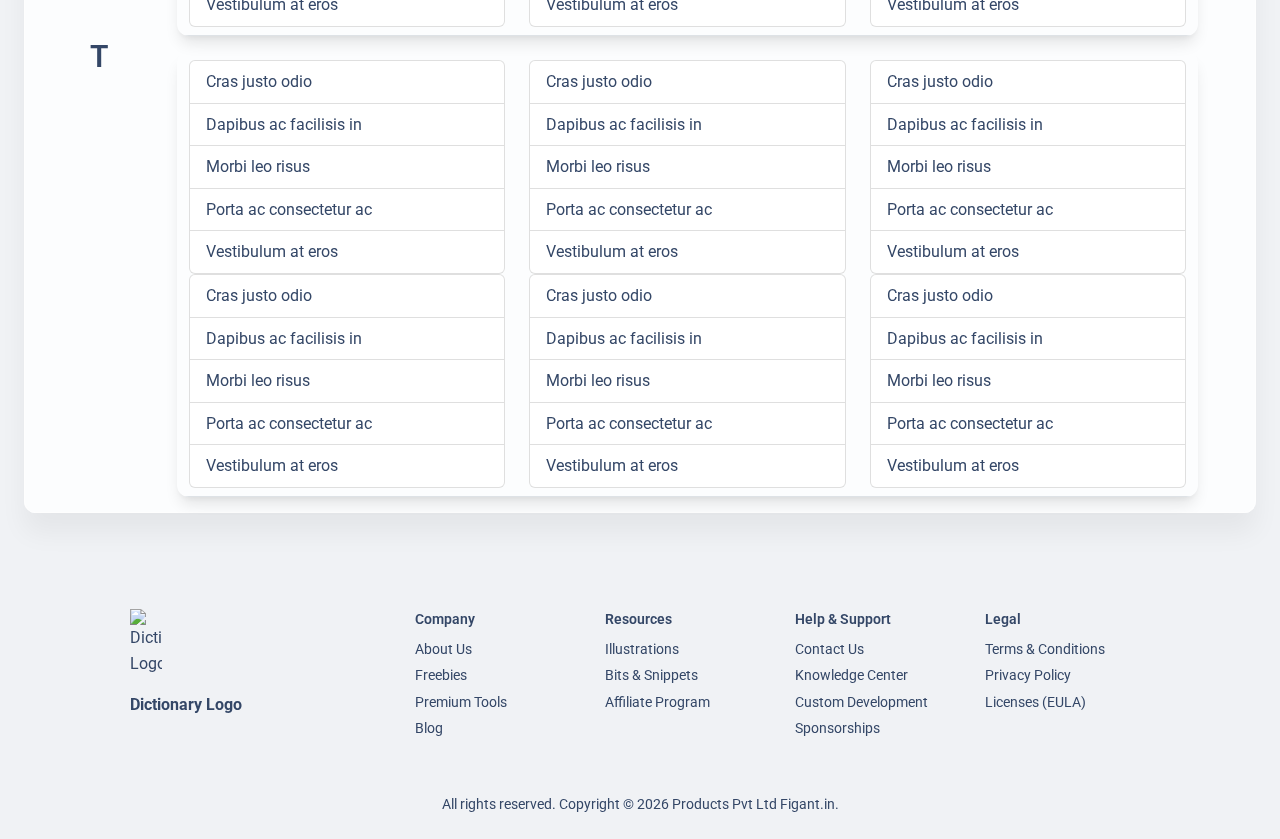
==== commit c0c5f8cc: "inner page don" ====
--- a/index.html
+++ b/index.html
@@ -52,15 +52,15 @@
                 <li class="nav-item dropdown dropdown-hover mx-2">
                   <a class="nav-link ps-2 d-flex cursor-pointer align-items-center" id="dropdownMenuPages"
                     data-bs-toggle="dropdown" aria-expanded="false">
-                    <i class="material-icons opacity-6 me-2 text-md">dashboard</i>
-                    Products
-                    <img src="./assets/img/down-arrow-dark.svg" alt="down-arrow" class="arrow ms-auto ms-md-2">
+                    <!-- <i class="material-icons opacity-6 me-2 text-md">dashboard</i> -->
+                    Dictionary
+                    <!-- <img src="./assets/img/down-arrow-dark.svg" alt="down-arrow" class="arrow ms-auto ms-md-2"> -->
                   </a>
-                  <div class="dropdown-menu dropdown-menu-animation ms-n3 dropdown-md p-3 border-radius-xl mt-0 mt-lg-3"
+                  <!-- <div class="dropdown-menu dropdown-menu-animation ms-n3 dropdown-md p-3 border-radius-xl mt-0 mt-lg-3"
                     aria-labelledby="dropdownMenuPages">
                     <div class="d-none d-lg-block">
                       <h6 class="dropdown-header text-dark font-weight-bolder d-flex align-items-center px-1">
-                        Products 1
+                        Dictionary
                       </h6>
                       <a href="#" class="dropdown-item border-radius-md">
                         <span>Products 1</span>
@@ -71,12 +71,12 @@
                       <a href="#" class="dropdown-item border-radius-md">
                         <span>Products 3</span>
                       </a>
-                      <!-- <h6 class="dropdown-header text-dark font-weight-bolder d-flex align-items-center px-1 mt-3">
+                      <h6 class="dropdown-header text-dark font-weight-bolder d-flex align-items-center px-1 mt-3">
     Account
   </h6>
   <a href="./pages/sign-in.html" class="dropdown-item border-radius-md">
     <span>Sign In</span>
-  </a> -->
+  </a>
                     </div>
 
                     <div class="d-lg-none">
@@ -94,83 +94,35 @@
                         <span>Products Mobile 3</span>
                       </a>
 
-                      <!-- <h6 class="dropdown-header text-dark font-weight-bolder d-flex align-items-center px-1 mt-3">
+                      <h6 class="dropdown-header text-dark font-weight-bolder d-flex align-items-center px-1 mt-3">
     Account
   </h6>
   <a href="./pages/sign-in.html" class="dropdown-item border-radius-md">
     <span>Sign In</span>
-  </a> -->
+  </a>
 
                     </div>
 
-                  </div>
+                  </div> -->
                 </li>
 
                 <li class="nav-item dropdown dropdown-hover mx-2">
                   <a class="nav-link ps-2 d-flex cursor-pointer align-items-center" id="dropdownMenuBlocks"
                     data-bs-toggle="dropdown" aria-expanded="false">
-                    <i class="material-icons opacity-6 me-2 text-md">view_day</i>
-                    Pricing
-                    <img src="./assets/img/down-arrow-dark.svg" alt="down-arrow" class="arrow ms-auto ms-md-2">
+                    <!-- <i class="material-icons opacity-6 me-2 text-md">view_day</i> -->
+                    Blogs
+                   
                   </a>
-                  <ul
-                    class="dropdown-menu dropdown-menu-end dropdown-menu-animation dropdown-md dropdown-md-responsive p-3 border-radius-lg mt-0 mt-lg-3"
-                    aria-labelledby="dropdownMenuBlocks">
-                    <div class="d-none d-lg-block">
-                      <li class="nav-item dropdown dropdown-hover dropdown-subitem">
-                        <a class="dropdown-item py-2 ps-3 border-radius-md" href="#">
-                          <div class="w-100 d-flex align-items-center justify-content-between">
-                            <div>
-                              <h6
-                                class="dropdown-header text-dark font-weight-bolder d-flex justify-content-cente align-items-center p-0">
-                                Pricing 1</h6>
-                              <span class="text-sm">See all Pricing 1</span>
-                            </div>
-                            <img src="./assets/img/down-arrow.svg" alt="down-arrow" class="arrow">
-                          </div>
-                        </a>
-
-                      </li>
-
-
-
-
-                    </div>
-
-                    <div class="row d-lg-none">
-                      <div class="col-md-12">
-                        <div class="d-flex mb-2">
-                          <div class="icon h-10 me-3 d-flex mt-1">
-                            <i class="ni ni-single-copy-04 text-gradient text-primary"></i>
-                          </div>
-                          <div class="w-100 d-flex align-items-center justify-content-between">
-                            <div>
-                              <h6
-                                class="dropdown-header text-dark font-weight-bolder d-flex justify-content-cente align-items-center p-0">
-                                Pricing</h6>
-                            </div>
-                          </div>
-                        </div>
-                        <a class="dropdown-item ps-3 border-radius-md mb-1" href="#">
-                          Page Headers
-                        </a>
-                        <a class="dropdown-item ps-3 border-radius-md mb-1" href="#">
-                          Features
-                        </a>
-
-
-
-
-
-
-
-
-                      </div>
-                    </div>
-
-                  </ul>
-                </li>
-
+                 
+                </li>
+<li class="nav-item dropdown dropdown-hover mx-2">
+  <a class="nav-link ps-2 d-flex cursor-pointer align-items-center" id="dropdownMenuBlocks" data-bs-toggle="dropdown"
+    aria-expanded="false">
+    <!-- <i class="material-icons opacity-6 me-2 text-md">view_day</i> -->
+    case study
+    
+  </a>
+ </li>
 
               </ul>
             </div>
@@ -182,17 +134,16 @@
   </div>
 
   <header class="header-2">
-    <div class="page-header min-vh-75 relative" style="background-image: url('./assets/img/bg2.jpg')">
-      <span class="mask bg-gradient-primary opacity-4"></span>
+    <div class="page-header min-vh-50 relative">
+      <span class="mask bg-gradient-light opacity-4"></span>
       <div class="container">
         <div class="row">
           <div class="col-lg-7 text-center mx-auto">
-            <h1 class="text-white pt-3 mt-n5">Search over our Blog Posts</h1>
-            <p class="lead text-white mt-3">Lorem ipsum dolor sit amet consectetur adipisicing elit. Unde officia nam ex
-              dignissimos explicabo..</p>
+            <img class="img-fluid" src="assets/img/add.png" alt="">
           </div>
         </div>
       </div>
+      
     </div>
   </header>
 
@@ -255,13 +206,45 @@
     <section class="">
       <div class="container">
         <div class="row">
-          
+          <section class="pt-3 pb-4" id="count-stats">
+            <div class="container">
+              <div class="row">
+                <div class="col-lg-9 z-index-2 border-radius-xl mx-auto py-3">
+                  <div class="row">
+                    <div class="col-md-8 position-relative">
+                      <div class="p-3">
+                        <h1 class="text-gradient text-dark">Dictionary</h1>
+                        <!-- <h5 class="mt-3">Coded Elements</h5> -->
+                        <p class="text-sm font-weight-normal">From buttons, to inputs, navbars, alerts or cards, you are covered Lorem ipsum dolor sit amet consectetur adipisicing elit. Fugit repudiandae vero, repellat temporibus asperiores
+                        </p>
+                      </div>
+                      <hr class="vertical dark">
+                    </div>
+                    
+                    <div class="col-md-4">
+                      <div class="p-3">
+                        <!-- <h1 class="text-gradient text-primary" id="state3" countto="41">41</h1> -->
+                        <h5 class="mt-3">In The News</h5>
+                        <a href="#" data-tracking-container="true">Monetary
+                            Policy</a>
+                            <a href="#" data-tracking-container="true">Monetary
+                              Policy</a>
+                              <a href="#" data-tracking-container="true">Monetary
+                                Policy</a>
+                                <a href="#" data-tracking-container="true">Monetary
+                                  Policy</a>
+                                  <a href="#" data-tracking-container="true">Monetary
+                                    Policy</a>
+                      </div>
+                    </div>
+                  </div>
+                </div>
+              </div>
+            </div>
+          </section>
           <div class="row justify-content-center text-center my-sm-5">
-            <div class="col-lg-12">
-              <span class="badge bg-primary mb-3">Dictionary</span>
-              <h2 class="text-dark mb-0">ADP National Employment Report</h2>
-              <p class="lead">Lorem ipsum dolor sit amet consectetur adipisicing elit. Fugit repudiandae vero, repellat temporibus asperiores</p>
-            </div>
+            
+           
             <div class="col-md-12">
               <ul class="pagination pagination-warning my-5 ps-4 overflow-x-scroll">
                 <li class="page-item">
@@ -362,15 +345,15 @@
       
       <div class="container mt-sm-5 mt-3">
         <div class="row">
-          <div class="col-lg-2">
+          <div class="col-lg-1">
             <div class="position-sticky pb-lg-5 pb-3 mt-lg-0 mt-5 ps-2" style="top: 100px">
               <h3>A</h3>
-              <h6 class="text-secondary font-weight-normal pe-3">Lorem ipsum dolor sit amet consectetur adipisicing
-                elit.</h6>
-            </div>
-          </div>
-
-          <div class="col-lg-10">
+              <!-- <h6 class="text-secondary font-weight-normal pe-3">Lorem ipsum dolor sit amet consectetur adipisicing
+                elit.</h6> -->
+            </div>
+          </div>
+
+          <div class="col-lg-9">
             <div class="row mt-3">
               <!-- Buttons color -->
               <div class="col-12">
@@ -379,43 +362,43 @@
                     <div class="row justify-space-between py-2">
                       <div class="col-lg-4">
                         <ul class="list-group">
-                          <li class="list-group-item"><a href="https://www.productplan.com/glossary/a-b-test/">A-B-Test</a></li>
-                          <li class="list-group-item"><a href="https://www.productplan.com/glossary/aarrr-framework/">Aarrr-Framework</a></li>
-                          <li class="list-group-item"><a href="https://www.productplan.com/glossary/acceptance-criteria/">Acceptance-Criteria</a></li>
-                          <li class="list-group-item"><a href="https://www.productplan.com/glossary/acceptance-test/">Acceptance-Test</a></li>
-                          <li class="list-group-item"><a href="https://www.productplan.com/glossary/action-priority-matrix/">Action-Priority-Matrix</a></li>
+                          <li class="list-group-item"><a href="#">A-B-Test</a></li>
+                          <li class="list-group-item"><a href="#">Aarrr-Framework</a></li>
+                          <li class="list-group-item"><a href="#">Acceptance-Criteria</a></li>
+                          <li class="list-group-item"><a href="#">Acceptance-Test</a></li>
+                          <li class="list-group-item"><a href="#">Action-Priority-Matrix</a></li>
                           <li class="list-group-item"><a
-                              href="https://www.productplan.com/glossary/adaptive-software-development/">Adaptive-Software-Development</a></li>
-                              <li class="list-group-item"><a href="https://www.productplan.com/glossary/affinity-diagram/">Affinity-Diagram</a></li>
-                        </ul>
-                      </div>
-                      <div class="col-lg-4">
-                        <ul class="list-group">
-
-
-<li class="list-group-item"><a href="https://www.productplan.com/glossary/affinity-diagram/">Affinity-Diagram</a></li>
-<li class="list-group-item"><a href="https://www.productplan.com/glossary/affinity-grouping/">Affinity-Grouping</a></li>
-<li class="list-group-item"><a href="https://www.productplan.com/glossary/agile/">Agile</a></li>
+                              href="#">Adaptive-Software-Development</a></li>
+                              <li class="list-group-item"><a href="#">Affinity-Diagram</a></li>
+                        </ul>
+                      </div>
+                      <div class="col-lg-4">
+                        <ul class="list-group">
+
+
+<li class="list-group-item"><a href="#">Affinity-Diagram</a></li>
+<li class="list-group-item"><a href="#">Affinity-Grouping</a></li>
+<li class="list-group-item"><a href="#">Agile</a></li>
 
                           <li class="list-group-item"><a
-                              href="https://www.productplan.com/glossary/agile-transformation/">Agile-Transformation</a></li>
-                          <li class="list-group-item"><a href="https://www.productplan.com/glossary/agile-values/">Agile-Values</a></li>
+                              href="#">Agile-Transformation</a></li>
+                          <li class="list-group-item"><a href="#">Agile-Values</a></li>
                           
-                          <li class="list-group-item"><a href="https://www.productplan.com/glossary/agile-framework/">Agile-Framework</a></li>
+                          <li class="list-group-item"><a href="#">Agile-Framework</a></li>
                         </ul>
                       </div>
                       <div class="col-lg-4">
                         <ul class="list-group">
                           
-                          <li class="list-group-item"><a href="https://www.productplan.com/glossary/agile-manifesto/">Agile-Manifesto</a></li>
-                          <li class="list-group-item"><a href="https://www.productplan.com/glossary/agile-principles/">Agile-Principles</a></li>
-                          <li class="list-group-item"><a href="https://www.productplan.com/glossary/agile-product-owner/">Agile-Product-Owner</a>
+                          <li class="list-group-item"><a href="#">Agile-Manifesto</a></li>
+                          <li class="list-group-item"><a href="#">Agile-Principles</a></li>
+                          <li class="list-group-item"><a href="#">Agile-Product-Owner</a>
                           </li>
-                          <li class="list-group-item"><a href="https://www.productplan.com/glossary/agile-release-train/">Agile-Release-Train</a>
+                          <li class="list-group-item"><a href="#">Agile-Release-Train</a>
                           </li>
-                          <li class="list-group-item"><a href="https://www.productplan.com/glossary/alpha-test/">Alpha-Test</a></li>
+                          <li class="list-group-item"><a href="#">Alpha-Test</a></li>
                           <li class="list-group-item"><a
-                              href="https://www.productplan.com/glossary/annual-recurring-revenue/">Annual-Recurring-Revenue</a></li>
+                              href="#">Annual-Recurring-Revenue</a></li>
                         </ul>
                       </div>
                       
@@ -427,18 +410,23 @@
               </div>
             </div>
           </div>
-        </div>
-
-        <div class="row">
           <div class="col-lg-2">
             <div class="position-sticky pb-lg-5 pb-3 mt-lg-0 mt-5 ps-2" style="top: 100px">
+              <img src="assets/img/addes.jpg" class="img-fluid" alt="add">
+            </div>
+          </div>
+        </div>
+
+        <div class="row">
+          <div class="col-lg-1">
+            <div class="position-sticky pb-lg-5 pb-3 mt-lg-0 mt-5 ps-2" style="top: 100px">
               <h3>B</h3>
-              <h6 class="text-secondary font-weight-normal pe-3">Lorem ipsum dolor sit amet consectetur adipisicing
-                elit.</h6>
-            </div>
-          </div>
-
-          <div class="col-lg-10">
+              <!-- <h6 class="text-secondary font-weight-normal pe-3">Lorem ipsum dolor sit amet consectetur adipisicing
+                elit.</h6> -->
+            </div>
+          </div>
+
+          <div class="col-lg-9">
             <div class="row mt-3">
               <!-- Buttons color -->
               <div class="col-12">
@@ -447,28 +435,28 @@
                     <div class="row justify-space-between py-2">
                       <div class="col-lg-4">
                         <ul class="list-group">
-                          <li class="list-group-item"><a href="https://www.productplan.com/glossary/backlog-grooming/">Backlog-Grooming</a></li>
-                          <li class="list-group-item"><a href="https://www.productplan.com/glossary/behavioral-product-management/">Behavioral-Product-Management</a></li>
-                          <li class="list-group-item"><a href="https://www.productplan.com/glossary/beta-test/">Beta-Test</a></li>
-                          <li class="list-group-item"><a href="https://www.productplan.com/glossary/bill-of-materials/">Bill-Of-Materials</a></li>
-                          <li class="list-group-item"><a href="https://www.productplan.com/glossary/bubble-sort/">Bubble-Sort</a></li>
-                        </ul>
-                      </div>
-                      <div class="col-lg-4">
-                        <ul class="list-group">
-                          <li class="list-group-item"><a href="https://www.productplan.com/glossary/bucket-sort/">Bucket-Sort</a></li>
-                          <li class="list-group-item"><a href="https://www.productplan.com/glossary/burndown-chart/">Burndown-Chart</a></li>
-                          <li class="list-group-item"><a href="https://www.productplan.com/glossary/business-agility/">Business-Agility</a></li>
-                          <li class="list-group-item"><a href="https://www.productplan.com/glossary/business-intelligence/">Business-Intelligence</a></li>
-                          <li class="list-group-item"><a href="https://www.productplan.com/glossary/business-model-canvas/">Business-Model-Canvas</a></li>
-                        </ul>
-                      </div>
-                      <div class="col-lg-4">
-                        <ul class="list-group">
-                          <li class="list-group-item"><a href="https://www.productplan.com/glossary/business-transformation/">Business-Transformation</a></li>
-                          <li class="list-group-item"><a href="https://www.productplan.com/glossary/business-transformation/">Business-Transformation</a></li>
-                          <li class="list-group-item"><a href="https://www.productplan.com/glossary/buy-a-feature/">Buy-A-Feature</a></li>
-                          <li class="list-group-item"><a href="https://www.productplan.com/glossary/buyer-persona/">Buyer-Persona</a></li>
+                          <li class="list-group-item"><a href="#">Backlog-Grooming</a></li>
+                          <li class="list-group-item"><a href="#">Behavioral-Product-Management</a></li>
+                          <li class="list-group-item"><a href="#">Beta-Test</a></li>
+                          <li class="list-group-item"><a href="#">Bill-Of-Materials</a></li>
+                          <li class="list-group-item"><a href="#">Bubble-Sort</a></li>
+                        </ul>
+                      </div>
+                      <div class="col-lg-4">
+                        <ul class="list-group">
+                          <li class="list-group-item"><a href="#">Bucket-Sort</a></li>
+                          <li class="list-group-item"><a href="#">Burndown-Chart</a></li>
+                          <li class="list-group-item"><a href="#">Business-Agility</a></li>
+                          <li class="list-group-item"><a href="#">Business-Intelligence</a></li>
+                          <li class="list-group-item"><a href="#">Business-Model-Canvas</a></li>
+                        </ul>
+                      </div>
+                      <div class="col-lg-4">
+                        <ul class="list-group">
+                          <li class="list-group-item"><a href="#">Business-Transformation</a></li>
+                          <li class="list-group-item"><a href="#">Business-Transformation</a></li>
+                          <li class="list-group-item"><a href="#">Buy-A-Feature</a></li>
+                          <li class="list-group-item"><a href="#">Buyer-Persona</a></li>
                          
                         </ul>
                       </div>
@@ -482,19 +470,24 @@
               </div>
             </div>
           </div>
-        </div>
-
-
-        <div class="row">
           <div class="col-lg-2">
             <div class="position-sticky pb-lg-5 pb-3 mt-lg-0 mt-5 ps-2" style="top: 100px">
+              <img src="assets/img/addes.jpg" class="img-fluid" alt="add">
+            </div>
+          </div>
+        </div>
+
+
+        <div class="row">
+          <div class="col-lg-1">
+            <div class="position-sticky pb-lg-5 pb-3 mt-lg-0 mt-5 ps-2" style="top: 100px">
               <h3>C</h3>
-              <h6 class="text-secondary font-weight-normal pe-3">Lorem ipsum dolor sit amet consectetur adipisicing
-                elit.</h6>
-            </div>
-          </div>
-
-          <div class="col-lg-10">
+              <!-- <h6 class="text-secondary font-weight-normal pe-3">Lorem ipsum dolor sit amet consectetur adipisicing
+                elit.</h6> -->
+            </div>
+          </div>
+
+          <div class="col-lg-11">
             <div class="row mt-3">
               <!-- Buttons color -->
               <div class="col-12">
@@ -565,15 +558,14 @@
         </div>
 
         <div class="row">
-          <div class="col-lg-2">
+          <div class="col-lg-1">
             <div class="position-sticky pb-lg-5 pb-3 mt-lg-0 mt-5 ps-2" style="top: 100px">
               <h3>D</h3>
-              <h6 class="text-secondary font-weight-normal pe-3">Lorem ipsum dolor sit amet consectetur adipisicing
-                elit.</h6>
-            </div>
-          </div>
-
-          <div class="col-lg-10">
+              
+            </div>
+          </div>
+
+          <div class="col-lg-11">
             <div class="row mt-3">
               <!-- Buttons color -->
               <div class="col-12">
@@ -644,15 +636,14 @@
         </div>
 
         <div class="row">
-          <div class="col-lg-2">
+          <div class="col-lg-1">
             <div class="position-sticky pb-lg-5 pb-3 mt-lg-0 mt-5 ps-2" style="top: 100px">
               <h3>E</h3>
-              <h6 class="text-secondary font-weight-normal pe-3">Lorem ipsum dolor sit amet consectetur adipisicing
-                elit.</h6>
+             
             </div>
           </div>
         
-          <div class="col-lg-10">
+          <div class="col-lg-11">
             <div class="row mt-3">
               <!-- Buttons color -->
               <div class="col-12">
@@ -724,15 +715,14 @@
 
 
 <div class="row">
-  <div class="col-lg-2">
+  <div class="col-lg-1">
     <div class="position-sticky pb-lg-5 pb-3 mt-lg-0 mt-5 ps-2" style="top: 100px">
       <h3>F</h3>
-      <h6 class="text-secondary font-weight-normal pe-3">Lorem ipsum dolor sit amet consectetur adipisicing
-        elit.</h6>
-    </div>
-  </div>
-
-  <div class="col-lg-10">
+      
+    </div>
+  </div>
+
+  <div class="col-lg-11">
     <div class="row mt-3">
       <!-- Buttons color -->
       <div class="col-12">
@@ -805,15 +795,14 @@
 
 
 <div class="row">
-  <div class="col-lg-2">
+  <div class="col-lg-1">
     <div class="position-sticky pb-lg-5 pb-3 mt-lg-0 mt-5 ps-2" style="top: 100px">
       <h3>G</h3>
-      <h6 class="text-secondary font-weight-normal pe-3">Lorem ipsum dolor sit amet consectetur adipisicing
-        elit.</h6>
-    </div>
-  </div>
-
-  <div class="col-lg-10">
+      
+    </div>
+  </div>
+
+  <div class="col-lg-11">
     <div class="row mt-3">
       <!-- Buttons color -->
       <div class="col-12">
@@ -886,15 +875,14 @@
 
 
 <div class="row">
-  <div class="col-lg-2">
+  <div class="col-lg-1">
     <div class="position-sticky pb-lg-5 pb-3 mt-lg-0 mt-5 ps-2" style="top: 100px">
       <h3>H</h3>
-      <h6 class="text-secondary font-weight-normal pe-3">Lorem ipsum dolor sit amet consectetur adipisicing
-        elit.</h6>
-    </div>
-  </div>
-
-  <div class="col-lg-10">
+      
+    </div>
+  </div>
+
+  <div class="col-lg-11">
     <div class="row mt-3">
       <!-- Buttons color -->
       <div class="col-12">
@@ -965,15 +953,14 @@
 </div>
 
 <div class="row">
-  <div class="col-lg-2">
+  <div class="col-lg-1">
     <div class="position-sticky pb-lg-5 pb-3 mt-lg-0 mt-5 ps-2" style="top: 100px">
       <h3>I</h3>
-      <h6 class="text-secondary font-weight-normal pe-3">Lorem ipsum dolor sit amet consectetur adipisicing
-        elit.</h6>
-    </div>
-  </div>
-
-  <div class="col-lg-10">
+
+    </div>
+  </div>
+
+  <div class="col-lg-11">
     <div class="row mt-3">
       <!-- Buttons color -->
       <div class="col-12">
@@ -1045,15 +1032,14 @@
 
 
 <div class="row">
-  <div class="col-lg-2">
+  <div class="col-lg-1">
     <div class="position-sticky pb-lg-5 pb-3 mt-lg-0 mt-5 ps-2" style="top: 100px">
       <h3>J</h3>
-      <h6 class="text-secondary font-weight-normal pe-3">Lorem ipsum dolor sit amet consectetur adipisicing
-        elit.</h6>
-    </div>
-  </div>
-
-  <div class="col-lg-10">
+
+    </div>
+  </div>
+
+  <div class="col-lg-11">
     <div class="row mt-3">
       <!-- Buttons color -->
       <div class="col-12">
@@ -1125,15 +1111,13 @@
 
 
 <div class="row">
-  <div class="col-lg-2">
+  <div class="col-lg-1">
     <div class="position-sticky pb-lg-5 pb-3 mt-lg-0 mt-5 ps-2" style="top: 100px">
       <h3>K</h3>
-      <h6 class="text-secondary font-weight-normal pe-3">Lorem ipsum dolor sit amet consectetur adipisicing
-        elit.</h6>
-    </div>
-  </div>
-
-  <div class="col-lg-10">
+     </div>
+  </div>
+
+  <div class="col-lg-11">
     <div class="row mt-3">
       <!-- Buttons color -->
       <div class="col-12">
@@ -1205,15 +1189,14 @@
 
 
 <div class="row">
-  <div class="col-lg-2">
+  <div class="col-lg-1">
     <div class="position-sticky pb-lg-5 pb-3 mt-lg-0 mt-5 ps-2" style="top: 100px">
       <h3>L</h3>
-      <h6 class="text-secondary font-weight-normal pe-3">Lorem ipsum dolor sit amet consectetur adipisicing
-        elit.</h6>
-    </div>
-  </div>
-
-  <div class="col-lg-10">
+
+    </div>
+  </div>
+
+  <div class="col-lg-11">
     <div class="row mt-3">
       <!-- Buttons color -->
       <div class="col-12">
@@ -1285,15 +1268,14 @@
 
 
 <div class="row">
-  <div class="col-lg-2">
+  <div class="col-lg-1">
     <div class="position-sticky pb-lg-5 pb-3 mt-lg-0 mt-5 ps-2" style="top: 100px">
       <h3>M</h3>
-      <h6 class="text-secondary font-weight-normal pe-3">Lorem ipsum dolor sit amet consectetur adipisicing
-        elit.</h6>
-    </div>
-  </div>
-
-  <div class="col-lg-10">
+      
+    </div>
+  </div>
+
+  <div class="col-lg-11">
     <div class="row mt-3">
       <!-- Buttons color -->
       <div class="col-12">
@@ -1364,15 +1346,14 @@
 </div>
 
 <div class="row">
-  <div class="col-lg-2">
+  <div class="col-lg-1">
     <div class="position-sticky pb-lg-5 pb-3 mt-lg-0 mt-5 ps-2" style="top: 100px">
       <h3>N</h3>
-      <h6 class="text-secondary font-weight-normal pe-3">Lorem ipsum dolor sit amet consectetur adipisicing
-        elit.</h6>
-    </div>
-  </div>
-
-  <div class="col-lg-10">
+ 
+    </div>
+  </div>
+
+  <div class="col-lg-11">
     <div class="row mt-3">
       <!-- Buttons color -->
       <div class="col-12">
@@ -1444,15 +1425,14 @@
 
 
 <div class="row">
-  <div class="col-lg-2">
+  <div class="col-lg-1">
     <div class="position-sticky pb-lg-5 pb-3 mt-lg-0 mt-5 ps-2" style="top: 100px">
       <h3>O</h3>
-      <h6 class="text-secondary font-weight-normal pe-3">Lorem ipsum dolor sit amet consectetur adipisicing
-        elit.</h6>
-    </div>
-  </div>
-
-  <div class="col-lg-10">
+
+    </div>
+  </div>
+
+  <div class="col-lg-11">
     <div class="row mt-3">
       <!-- Buttons color -->
       <div class="col-12">
@@ -1523,15 +1503,14 @@
 </div>
 
 <div class="row">
-  <div class="col-lg-2">
+  <div class="col-lg-1">
     <div class="position-sticky pb-lg-5 pb-3 mt-lg-0 mt-5 ps-2" style="top: 100px">
       <h3>P</h3>
-      <h6 class="text-secondary font-weight-normal pe-3">Lorem ipsum dolor sit amet consectetur adipisicing
-        elit.</h6>
-    </div>
-  </div>
-
-  <div class="col-lg-10">
+      
+    </div>
+  </div>
+
+  <div class="col-lg-11">
     <div class="row mt-3">
       <!-- Buttons color -->
       <div class="col-12">
@@ -1604,15 +1583,14 @@
 
 
 <div class="row">
-  <div class="col-lg-2">
+  <div class="col-lg-1">
     <div class="position-sticky pb-lg-5 pb-3 mt-lg-0 mt-5 ps-2" style="top: 100px">
       <h3>Q</h3>
-      <h6 class="text-secondary font-weight-normal pe-3">Lorem ipsum dolor sit amet consectetur adipisicing
-        elit.</h6>
-    </div>
-  </div>
-
-  <div class="col-lg-10">
+      
+    </div>
+  </div>
+
+  <div class="col-lg-11">
     <div class="row mt-3">
       <!-- Buttons color -->
       <div class="col-12">
@@ -1684,15 +1662,14 @@
 
 
 <div class="row">
-  <div class="col-lg-2">
+  <div class="col-lg-1">
     <div class="position-sticky pb-lg-5 pb-3 mt-lg-0 mt-5 ps-2" style="top: 100px">
       <h3>R</h3>
-      <h6 class="text-secondary font-weight-normal pe-3">Lorem ipsum dolor sit amet consectetur adipisicing
-        elit.</h6>
-    </div>
-  </div>
-
-  <div class="col-lg-10">
+
+    </div>
+  </div>
+
+  <div class="col-lg-11">
     <div class="row mt-3">
       <!-- Buttons color -->
       <div class="col-12">
@@ -1764,15 +1741,14 @@
 
 
 <div class="row">
-  <div class="col-lg-2">
+  <div class="col-lg-1">
     <div class="position-sticky pb-lg-5 pb-3 mt-lg-0 mt-5 ps-2" style="top: 100px">
       <h3>S</h3>
-      <h6 class="text-secondary font-weight-normal pe-3">Lorem ipsum dolor sit amet consectetur adipisicing
-        elit.</h6>
-    </div>
-  </div>
-
-  <div class="col-lg-10">
+
+    </div>
+  </div>
+
+  <div class="col-lg-11">
     <div class="row mt-3">
       <!-- Buttons color -->
       <div class="col-12">
@@ -1843,15 +1819,14 @@
 </div>
 
 <div class="row">
-  <div class="col-lg-2">
+  <div class="col-lg-1">
     <div class="position-sticky pb-lg-5 pb-3 mt-lg-0 mt-5 ps-2" style="top: 100px">
       <h3>T</h3>
-      <h6 class="text-secondary font-weight-normal pe-3">Lorem ipsum dolor sit amet consectetur adipisicing
-        elit.</h6>
-    </div>
-  </div>
-
-  <div class="col-lg-10">
+
+    </div>
+  </div>
+
+  <div class="col-lg-11">
     <div class="row mt-3">
       <!-- Buttons color -->
       <div class="col-12">
--- a/assets/css/material-kit.css
+++ b/assets/css/material-kit.css
@@ -2653,11 +2653,15 @@
   -webkit-overflow-scrolling: touch;
 }
 
+
+
 @media (max-width: 575.98px) {
   .table-responsive-sm {
     overflow-x: auto;
     -webkit-overflow-scrolling: touch;
   }
+
+
 }
 
 @media (max-width: 767.98px) {
@@ -2665,6 +2669,8 @@
     overflow-x: auto;
     -webkit-overflow-scrolling: touch;
   }
+
+
 }
 
 @media (max-width: 991.98px) {
@@ -27916,4 +27922,7 @@
   }
 }
 
-/*# sourceMappingURL=kit-free.css.map */+/*# sourceMappingURL=kit-free.css.map */
+.card.card-blog .card-image .img {
+  width: 100%;
+}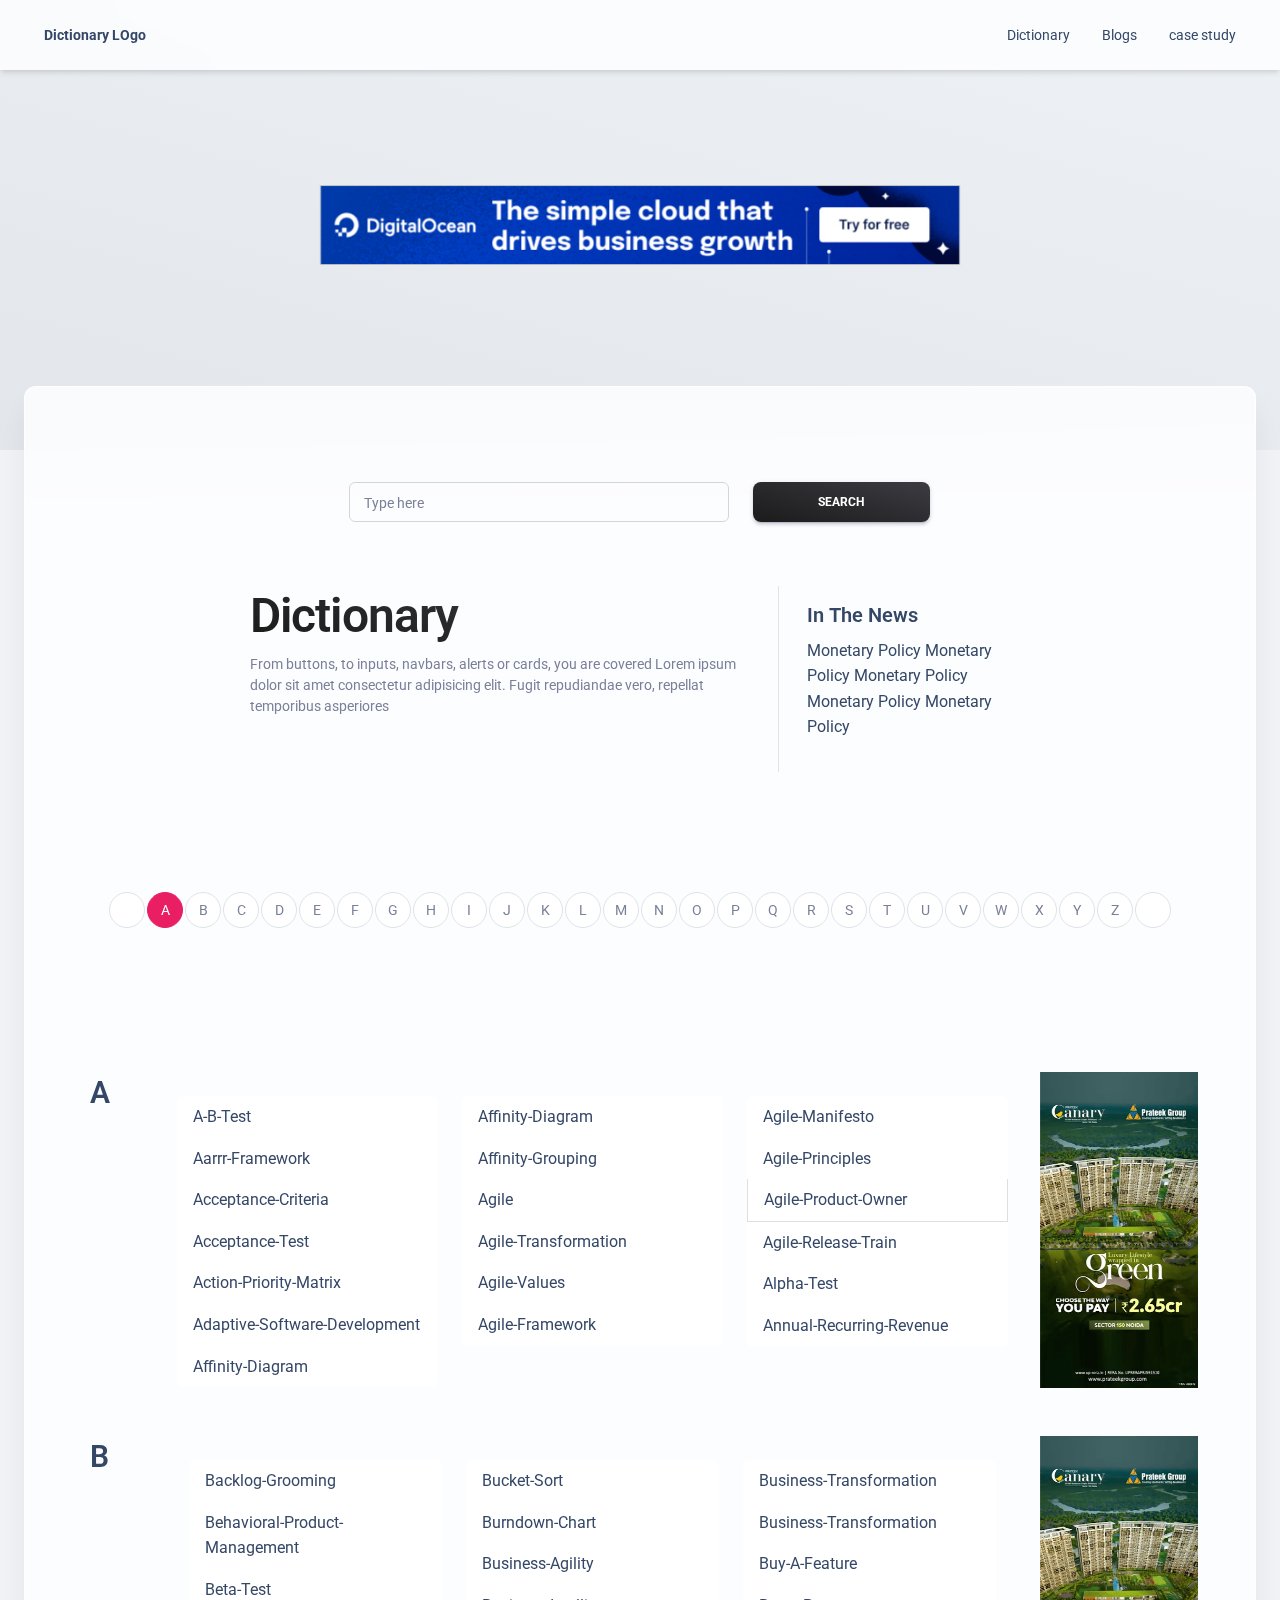
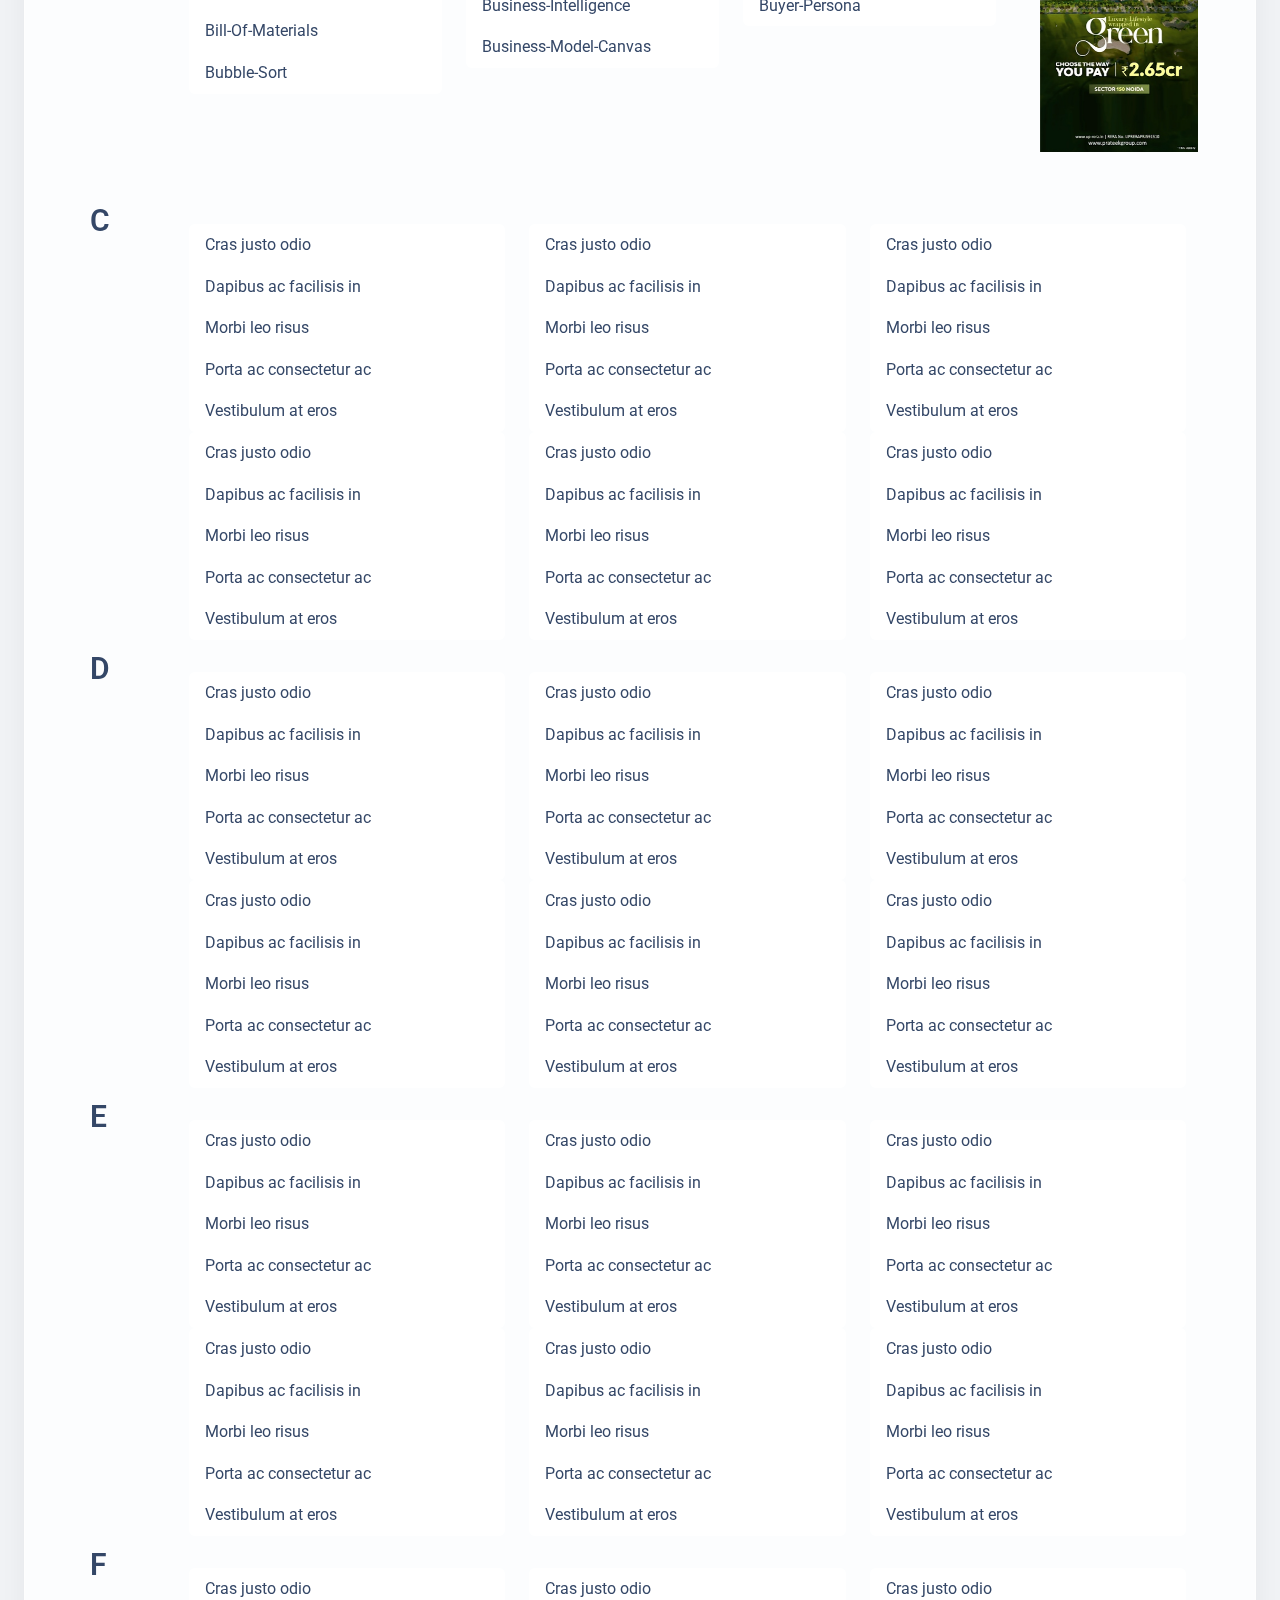
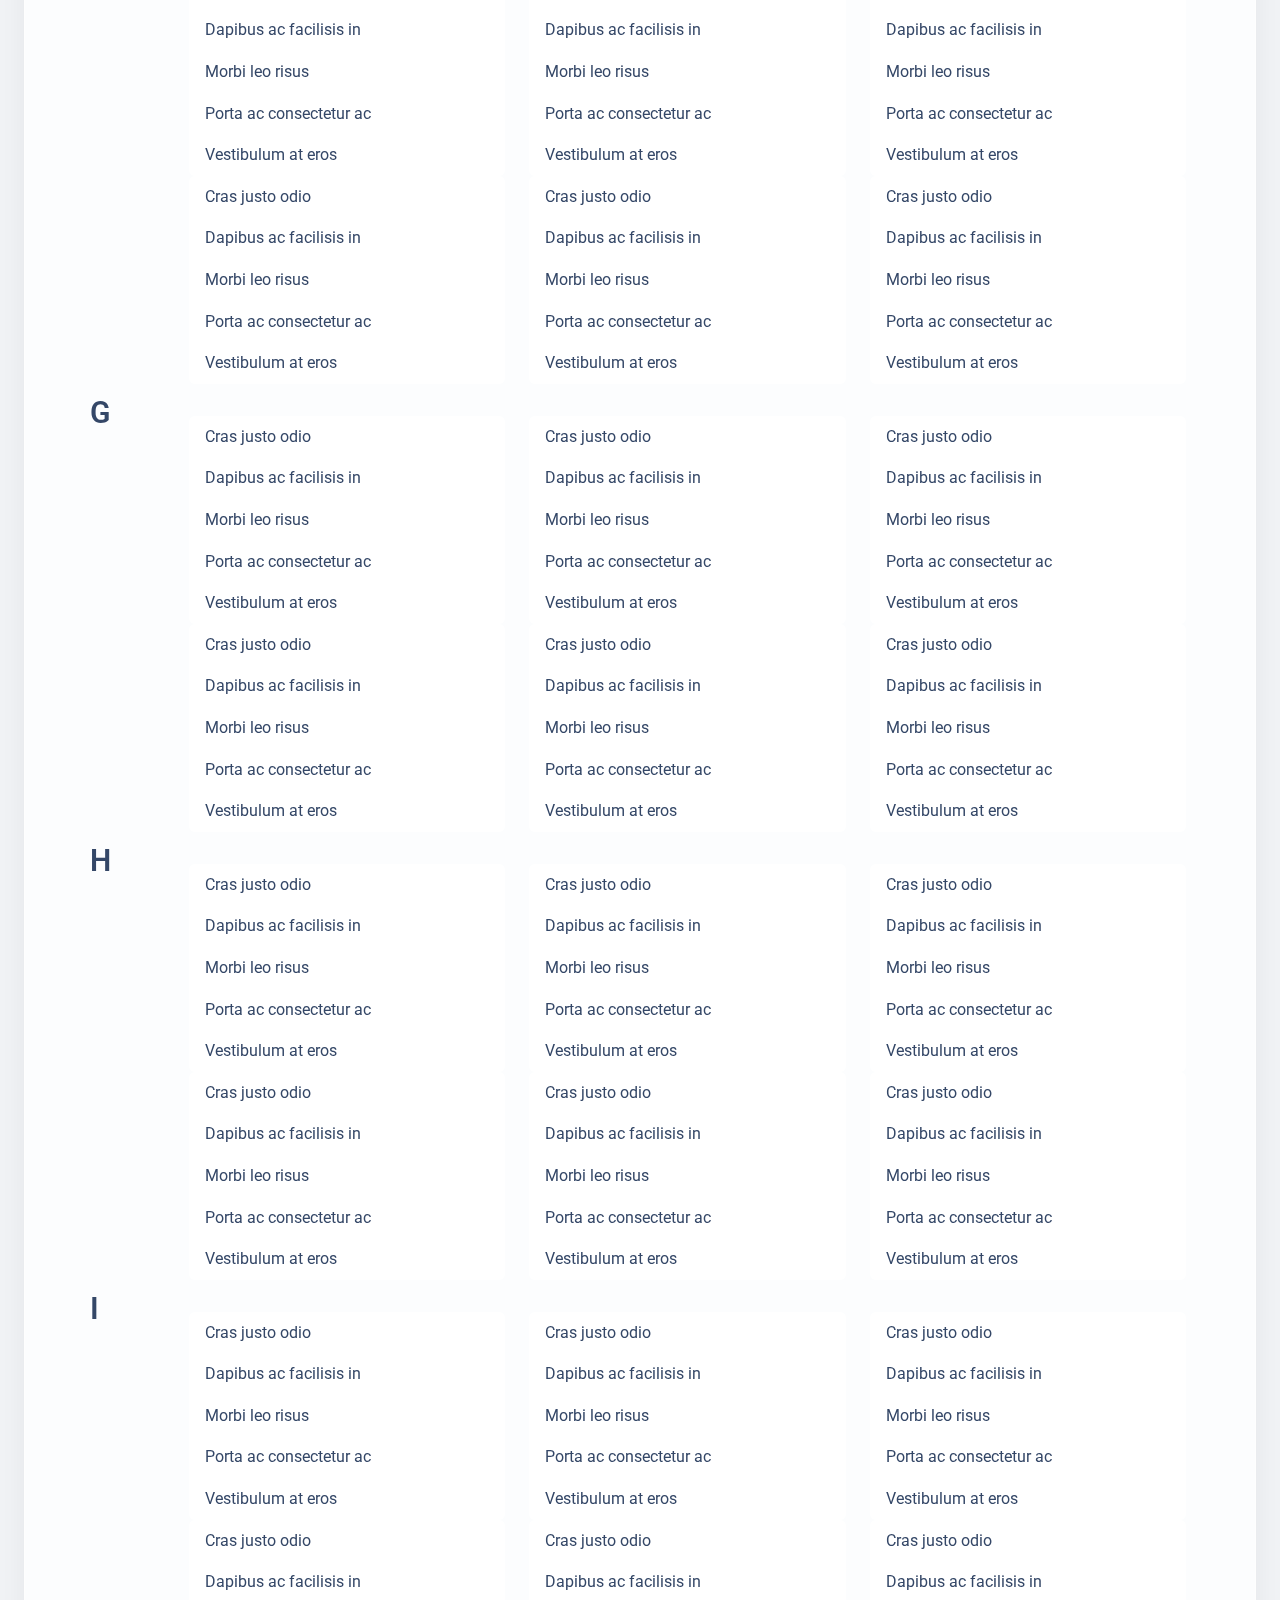
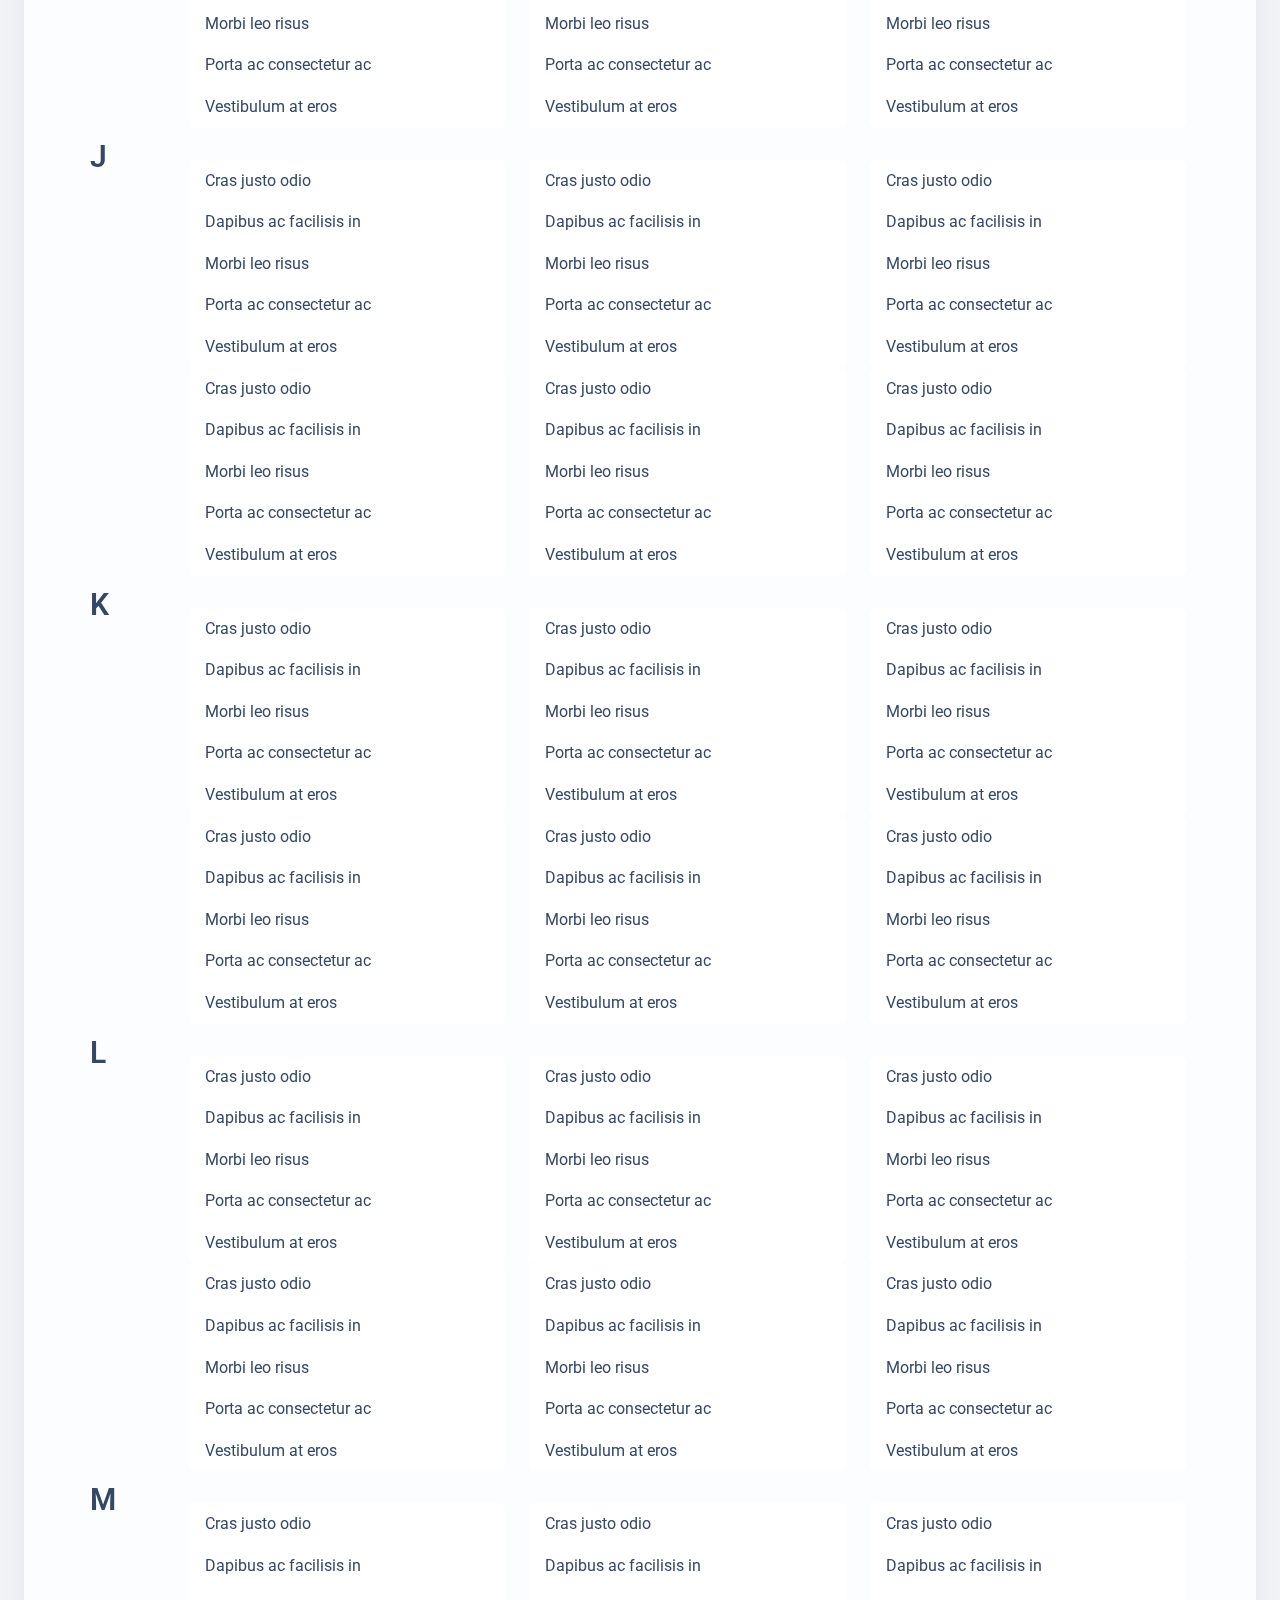
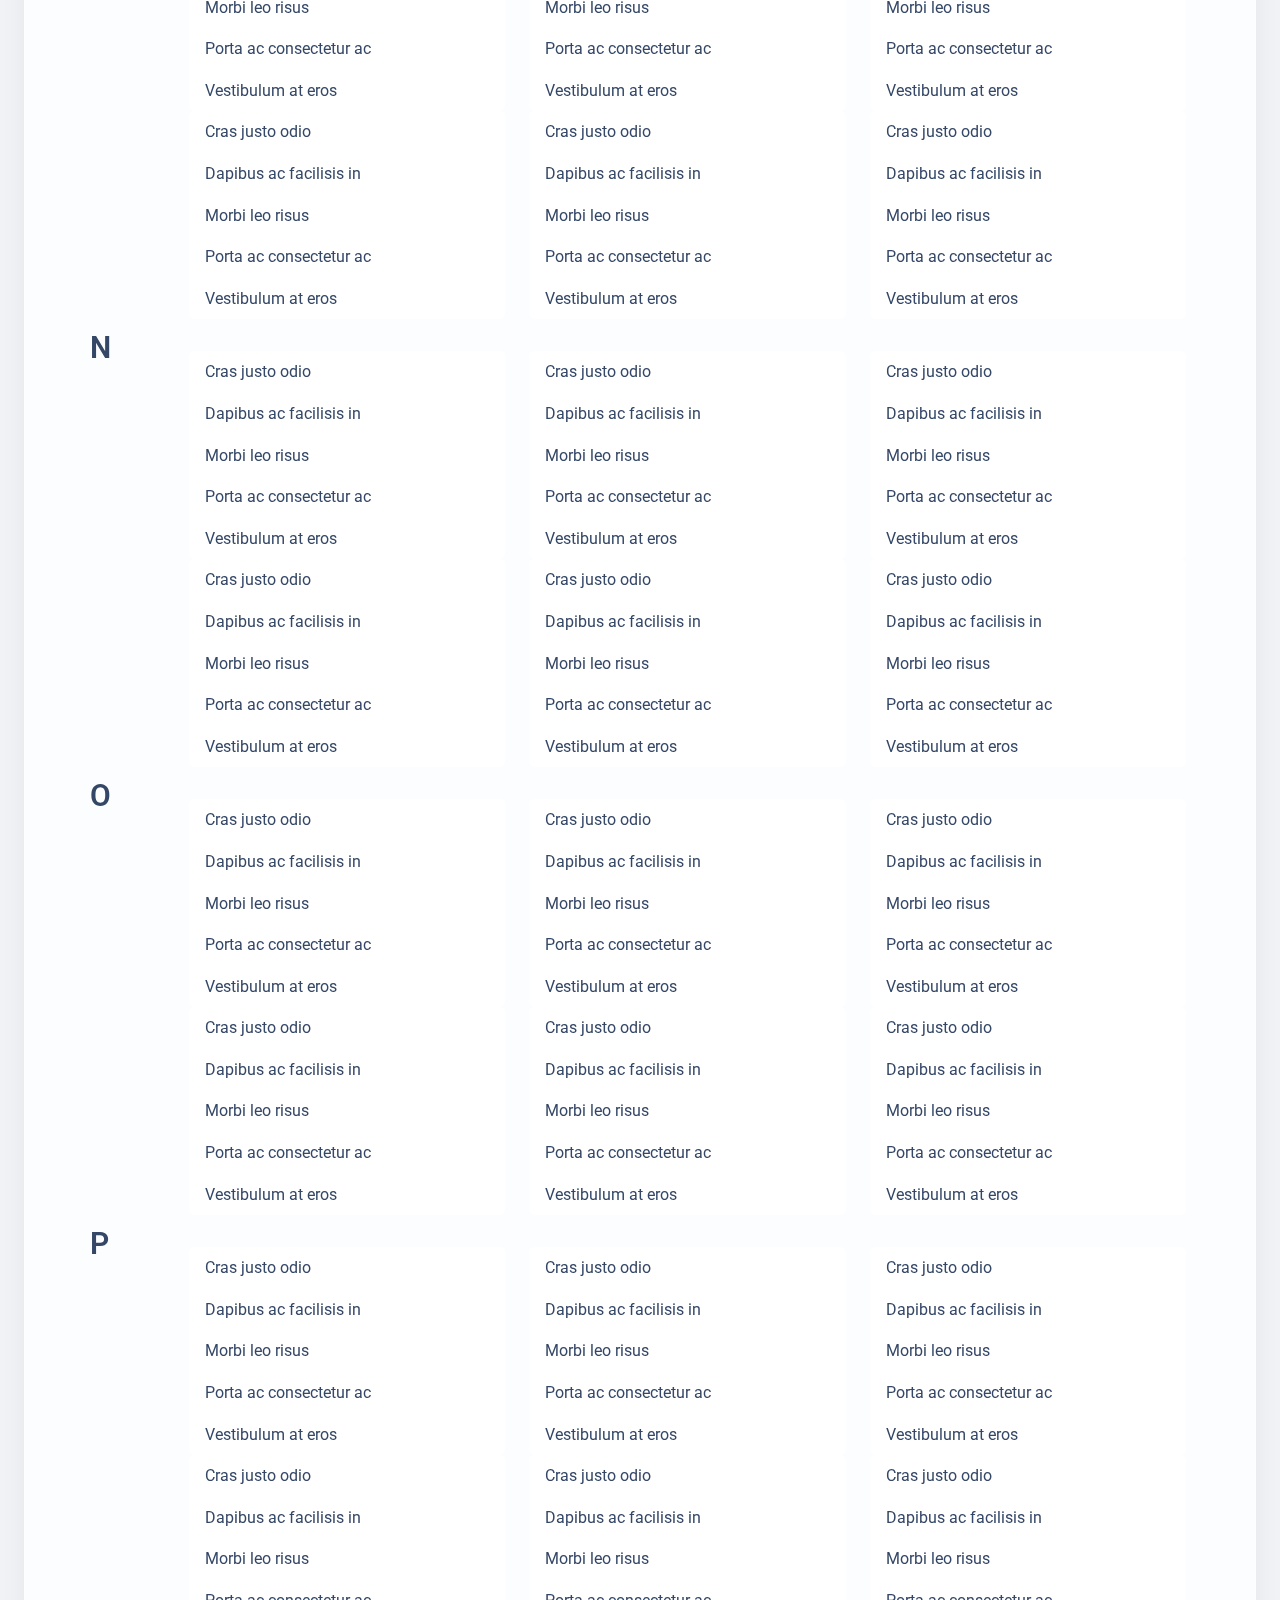
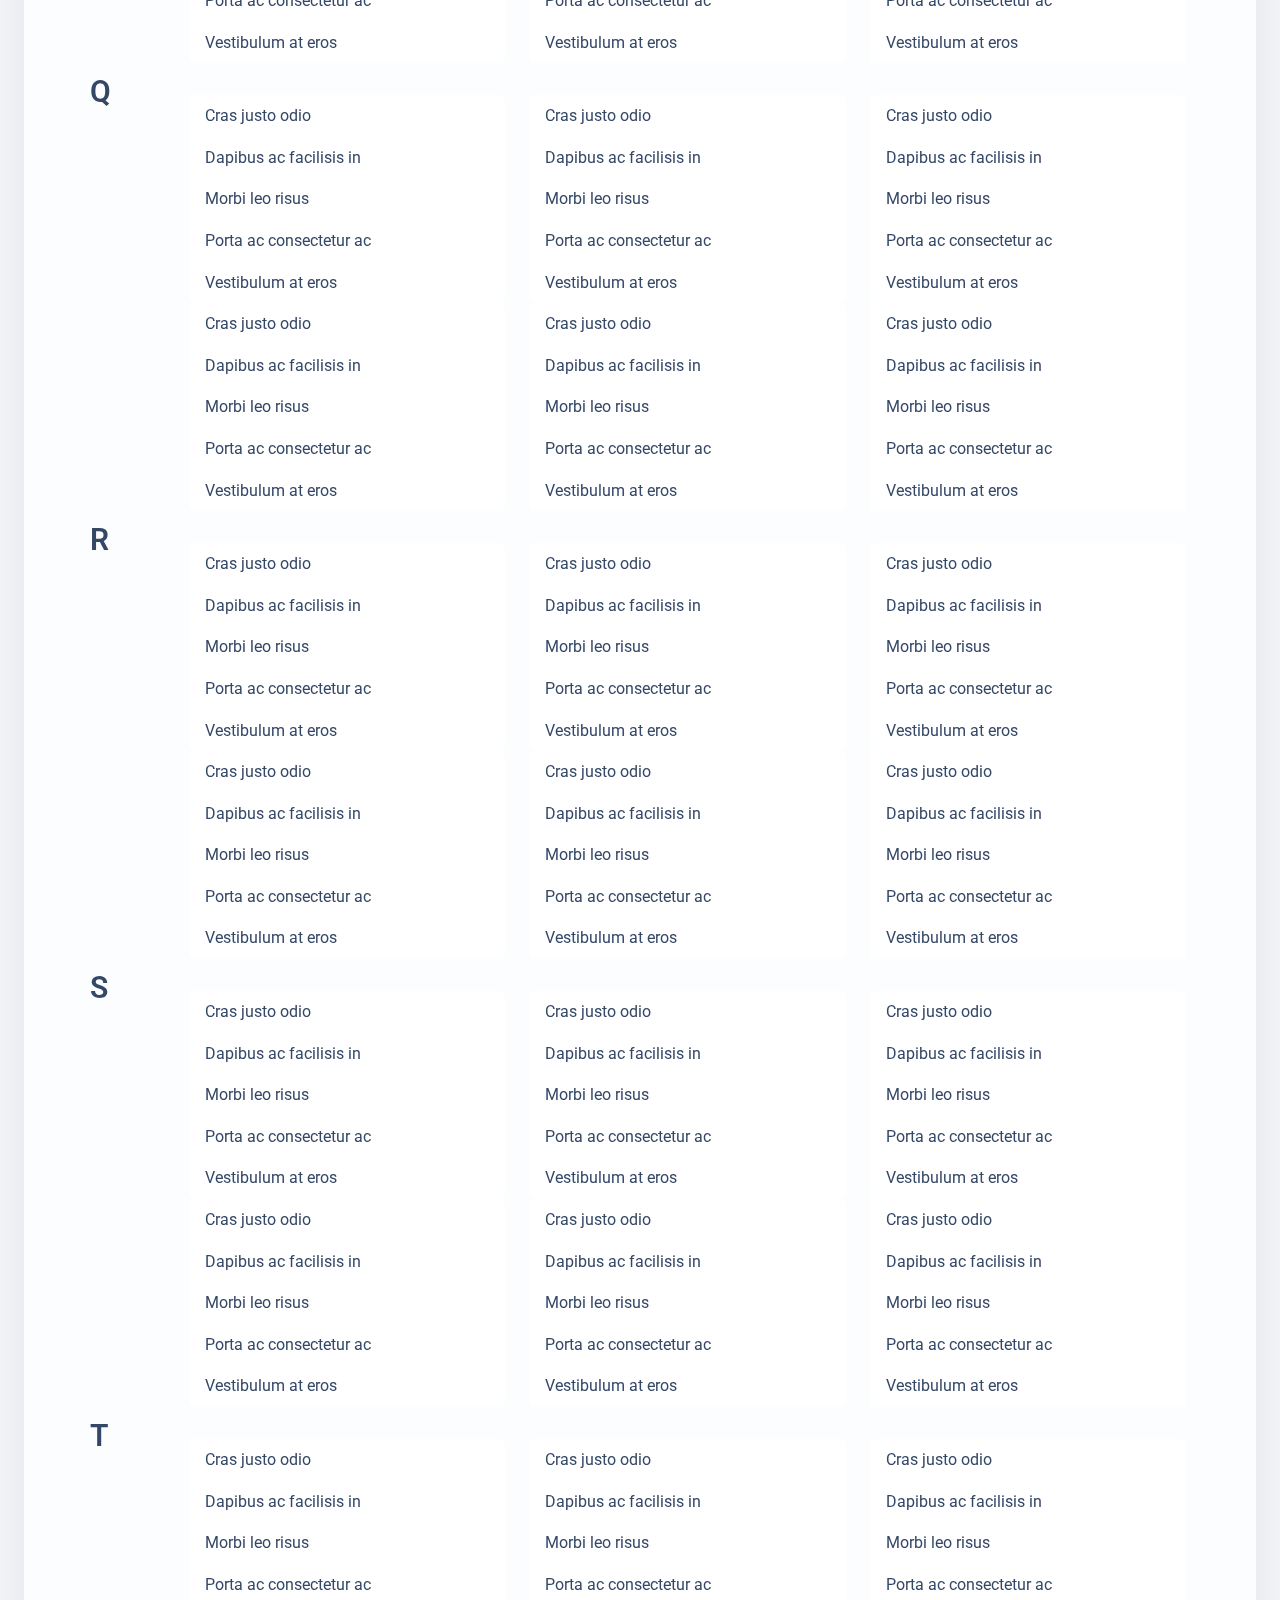
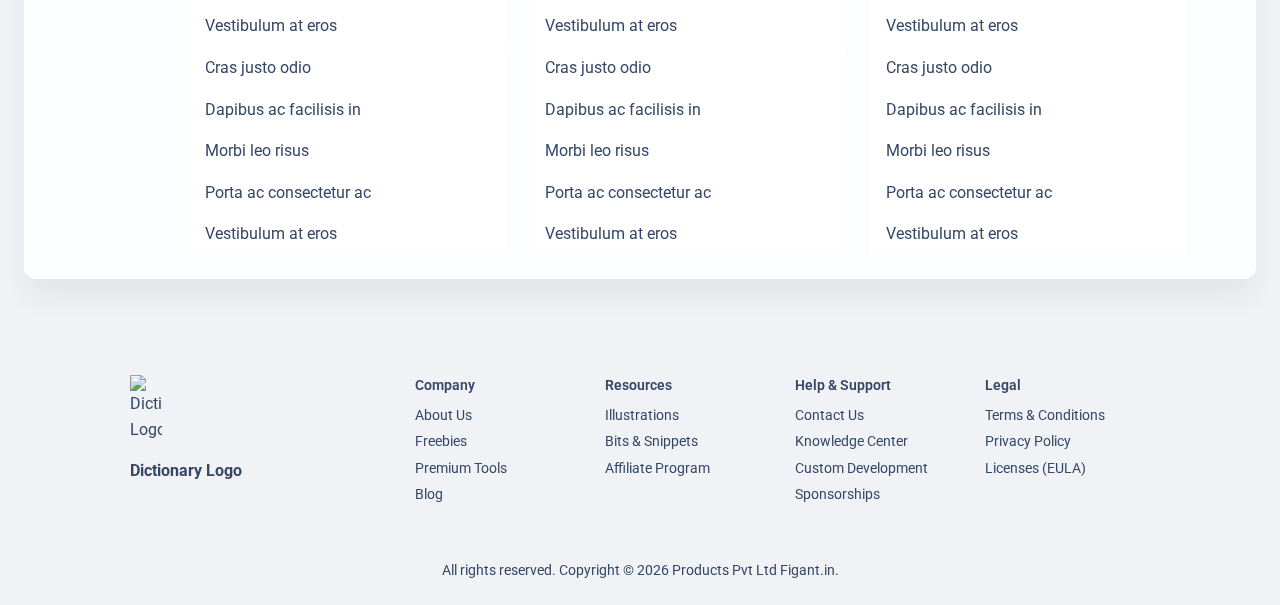
==== commit f5c24eee: "new updated" ====
--- a/index.html
+++ b/index.html
@@ -28,110 +28,62 @@
 <body class="index-page bg-gray-200">
 
   <!-- Navbar -->
-  <div class="container position-sticky z-index-sticky top-0">
-    <div class="row">
-      <div class="col-12">
-        <nav
-          class="navbar navbar-expand-lg  blur border-radius-xl top-0 z-index-fixed shadow position-absolute my-3 py-2 start-0 end-0 mx-4">
-          <div class="container-fluid px-0">
-            <a class="navbar-brand font-weight-bolder ms-sm-3" href="#" rel="tooltip"
-              title="Designed and Coded by Creative Tim" data-placement="bottom" target="_blank">
-              Dictionary LOgo
-            </a>
-            <button class="navbar-toggler shadow-none ms-2" type="button" data-bs-toggle="collapse"
-              data-bs-target="#navigation" aria-controls="navigation" aria-expanded="false"
-              aria-label="Toggle navigation">
-              <span class="navbar-toggler-icon mt-2">
-                <span class="navbar-toggler-bar bar1"></span>
-                <span class="navbar-toggler-bar bar2"></span>
-                <span class="navbar-toggler-bar bar3"></span>
-              </span>
-            </button>
-            <div class="collapse navbar-collapse pt-3 pb-2 py-lg-0 w-100" id="navigation">
-              <ul class="navbar-nav navbar-nav-hover ms-auto">
-                <li class="nav-item dropdown dropdown-hover mx-2">
-                  <a class="nav-link ps-2 d-flex cursor-pointer align-items-center" id="dropdownMenuPages"
-                    data-bs-toggle="dropdown" aria-expanded="false">
-                    <!-- <i class="material-icons opacity-6 me-2 text-md">dashboard</i> -->
-                    Dictionary
-                    <!-- <img src="./assets/img/down-arrow-dark.svg" alt="down-arrow" class="arrow ms-auto ms-md-2"> -->
-                  </a>
-                  <!-- <div class="dropdown-menu dropdown-menu-animation ms-n3 dropdown-md p-3 border-radius-xl mt-0 mt-lg-3"
-                    aria-labelledby="dropdownMenuPages">
-                    <div class="d-none d-lg-block">
-                      <h6 class="dropdown-header text-dark font-weight-bolder d-flex align-items-center px-1">
-                        Dictionary
-                      </h6>
-                      <a href="#" class="dropdown-item border-radius-md">
-                        <span>Products 1</span>
-                      </a>
-                      <a href="#" class="dropdown-item border-radius-md">
-                        <span>Products 2</span>
-                      </a>
-                      <a href="#" class="dropdown-item border-radius-md">
-                        <span>Products 3</span>
-                      </a>
-                      <h6 class="dropdown-header text-dark font-weight-bolder d-flex align-items-center px-1 mt-3">
-    Account
-  </h6>
-  <a href="./pages/sign-in.html" class="dropdown-item border-radius-md">
-    <span>Sign In</span>
-  </a>
+  <div class="container-fluid  position-sticky z-index-sticky top-0">
+        <div class="row">
+            <div class="col-12">
+                <nav
+                    class="navbar navbar-expand-lg  blur top-0 z-index-fixed shadow position-absolute start-0 end-0 py-3">
+                    <div class="container-fluid">
+                        <a class="navbar-brand font-weight-bolder ms-sm-3" href="#" rel="tooltip"
+                            title="Designed and Coded by Creative Tim" data-placement="bottom" target="_blank">
+                            Dictionary LOgo
+                        </a>
+                        <button class="navbar-toggler shadow-none ms-2" type="button" data-bs-toggle="collapse"
+                            data-bs-target="#navigation" aria-controls="navigation" aria-expanded="false"
+                            aria-label="Toggle navigation">
+                            <span class="navbar-toggler-icon mt-2">
+                                <span class="navbar-toggler-bar bar1"></span>
+                                <span class="navbar-toggler-bar bar2"></span>
+                                <span class="navbar-toggler-bar bar3"></span>
+                            </span>
+                        </button>
+                        <div class="collapse navbar-collapse pt-3 pb-2 py-lg-0 w-100" id="navigation">
+                            <ul class="navbar-nav navbar-nav-hover ms-auto">
+                                <li class="nav-item mx-2">
+                                    <a href="index.html" class="nav-link ps-2 d-flex cursor-pointer align-items-center"
+                                        aria-expanded="false">
+                                        Dictionary
+                                    </a>
+
+                                </li>
+
+                                <li class="nav-item mx-2">
+                                    <a href="blogs.html" class="nav-link ps-2 d-flex cursor-pointer align-items-center"
+                                        aria-expanded="false">
+
+                                        Blogs
+
+                                    </a>
+
+                                </li>
+                                <li class="nav-item mx-2">
+                                    <a href="our-case-studies.html"
+                                        class="nav-link ps-2 d-flex cursor-pointer align-items-center"
+                                        aria-expanded="false">
+                                        <!-- <i class="material-icons opacity-6 me-2 text-md">view_day</i> -->
+                                        case study
+
+                                    </a>
+                                </li>
+
+                            </ul>
+                        </div>
                     </div>
-
-                    <div class="d-lg-none">
-                      <h6 class="dropdown-header text-dark font-weight-bolder d-flex align-items-center px-1">
-                        Products Mobile
-                      </h6>
-
-                      <a href="#" class="dropdown-item border-radius-md">
-                        <span>Products Mobile 1</span>
-                      </a>
-                      <a href="#" class="dropdown-item border-radius-md">
-                        <span>Products Mobile 2</span>
-                      </a>
-                      <a href="#" class="dropdown-item border-radius-md">
-                        <span>Products Mobile 3</span>
-                      </a>
-
-                      <h6 class="dropdown-header text-dark font-weight-bolder d-flex align-items-center px-1 mt-3">
-    Account
-  </h6>
-  <a href="./pages/sign-in.html" class="dropdown-item border-radius-md">
-    <span>Sign In</span>
-  </a>
-
-                    </div>
-
-                  </div> -->
-                </li>
-
-                <li class="nav-item dropdown dropdown-hover mx-2">
-                  <a class="nav-link ps-2 d-flex cursor-pointer align-items-center" id="dropdownMenuBlocks"
-                    data-bs-toggle="dropdown" aria-expanded="false">
-                    <!-- <i class="material-icons opacity-6 me-2 text-md">view_day</i> -->
-                    Blogs
-                   
-                  </a>
-                 
-                </li>
-<li class="nav-item dropdown dropdown-hover mx-2">
-  <a class="nav-link ps-2 d-flex cursor-pointer align-items-center" id="dropdownMenuBlocks" data-bs-toggle="dropdown"
-    aria-expanded="false">
-    <!-- <i class="material-icons opacity-6 me-2 text-md">view_day</i> -->
-    case study
-    
-  </a>
- </li>
-
-              </ul>
-            </div>
-          </div>
-        </nav>
-        <!-- End Navbar -->
-      </div>
-    </div>
-  </div>
+                </nav>
+                <!-- End Navbar -->
+            </div>
+        </div>
+    </div>
 
   <header class="header-2">
     <div class="page-header min-vh-50 relative">
@@ -357,47 +309,47 @@
             <div class="row mt-3">
               <!-- Buttons color -->
               <div class="col-12">
-                <div class="position-relative border-radius-xl overflow-hidden shadow-lg">
-                  <div class="container border-bottom">
+                <div class="position-relative overflow-hidden">
+                  <div class="containe">
                     <div class="row justify-space-between py-2">
                       <div class="col-lg-4">
                         <ul class="list-group">
-                          <li class="list-group-item"><a href="#">A-B-Test</a></li>
-                          <li class="list-group-item"><a href="#">Aarrr-Framework</a></li>
-                          <li class="list-group-item"><a href="#">Acceptance-Criteria</a></li>
-                          <li class="list-group-item"><a href="#">Acceptance-Test</a></li>
-                          <li class="list-group-item"><a href="#">Action-Priority-Matrix</a></li>
-                          <li class="list-group-item"><a
+                          <li class="list-group-item border-0"><a href="A-B-test.html">A-B-Test</a></li>
+                          <li class="list-group-item border-0"><a href="#">Aarrr-Framework</a></li>
+                          <li class="list-group-item border-0"><a href="#">Acceptance-Criteria</a></li>
+                          <li class="list-group-item border-0"><a href="#">Acceptance-Test</a></li>
+                          <li class="list-group-item border-0"><a href="#">Action-Priority-Matrix</a></li>
+                          <li class="list-group-item border-0"><a
                               href="#">Adaptive-Software-Development</a></li>
-                              <li class="list-group-item"><a href="#">Affinity-Diagram</a></li>
-                        </ul>
-                      </div>
-                      <div class="col-lg-4">
-                        <ul class="list-group">
-
-
-<li class="list-group-item"><a href="#">Affinity-Diagram</a></li>
-<li class="list-group-item"><a href="#">Affinity-Grouping</a></li>
-<li class="list-group-item"><a href="#">Agile</a></li>
-
-                          <li class="list-group-item"><a
+                              <li class="list-group-item border-0"><a href="#">Affinity-Diagram</a></li>
+                        </ul>
+                      </div>
+                      <div class="col-lg-4">
+                        <ul class="list-group">
+
+
+<li class="list-group-item border-0"><a href="#">Affinity-Diagram</a></li>
+<li class="list-group-item border-0"><a href="#">Affinity-Grouping</a></li>
+<li class="list-group-item border-0"><a href="#">Agile</a></li>
+
+                          <li class="list-group-item border-0"><a
                               href="#">Agile-Transformation</a></li>
-                          <li class="list-group-item"><a href="#">Agile-Values</a></li>
+                          <li class="list-group-item border-0"><a href="#">Agile-Values</a></li>
                           
-                          <li class="list-group-item"><a href="#">Agile-Framework</a></li>
+                          <li class="list-group-item border-0"><a href="#">Agile-Framework</a></li>
                         </ul>
                       </div>
                       <div class="col-lg-4">
                         <ul class="list-group">
                           
-                          <li class="list-group-item"><a href="#">Agile-Manifesto</a></li>
-                          <li class="list-group-item"><a href="#">Agile-Principles</a></li>
+                          <li class="list-group-item border-0"><a href="#">Agile-Manifesto</a></li>
+                          <li class="list-group-item border-0"><a href="#">Agile-Principles</a></li>
                           <li class="list-group-item"><a href="#">Agile-Product-Owner</a>
                           </li>
-                          <li class="list-group-item"><a href="#">Agile-Release-Train</a>
+                          <li class="list-group-item border-0"><a href="#">Agile-Release-Train</a>
                           </li>
-                          <li class="list-group-item"><a href="#">Alpha-Test</a></li>
-                          <li class="list-group-item"><a
+                          <li class="list-group-item border-0"><a href="#">Alpha-Test</a></li>
+                          <li class="list-group-item border-0"><a
                               href="#">Annual-Recurring-Revenue</a></li>
                         </ul>
                       </div>
@@ -430,33 +382,33 @@
             <div class="row mt-3">
               <!-- Buttons color -->
               <div class="col-12">
-                <div class="position-relative border-radius-xl overflow-hidden shadow-lg">
-                  <div class="container border-bottom">
+                <div class="position-relative overflow-hidden">
+                  <div class="container">
                     <div class="row justify-space-between py-2">
                       <div class="col-lg-4">
                         <ul class="list-group">
-                          <li class="list-group-item"><a href="#">Backlog-Grooming</a></li>
-                          <li class="list-group-item"><a href="#">Behavioral-Product-Management</a></li>
-                          <li class="list-group-item"><a href="#">Beta-Test</a></li>
-                          <li class="list-group-item"><a href="#">Bill-Of-Materials</a></li>
-                          <li class="list-group-item"><a href="#">Bubble-Sort</a></li>
-                        </ul>
-                      </div>
-                      <div class="col-lg-4">
-                        <ul class="list-group">
-                          <li class="list-group-item"><a href="#">Bucket-Sort</a></li>
-                          <li class="list-group-item"><a href="#">Burndown-Chart</a></li>
-                          <li class="list-group-item"><a href="#">Business-Agility</a></li>
-                          <li class="list-group-item"><a href="#">Business-Intelligence</a></li>
-                          <li class="list-group-item"><a href="#">Business-Model-Canvas</a></li>
-                        </ul>
-                      </div>
-                      <div class="col-lg-4">
-                        <ul class="list-group">
-                          <li class="list-group-item"><a href="#">Business-Transformation</a></li>
-                          <li class="list-group-item"><a href="#">Business-Transformation</a></li>
-                          <li class="list-group-item"><a href="#">Buy-A-Feature</a></li>
-                          <li class="list-group-item"><a href="#">Buyer-Persona</a></li>
+                          <li class="list-group-item border-0"><a href="#">Backlog-Grooming</a></li>
+                          <li class="list-group-item border-0"><a href="#">Behavioral-Product-Management</a></li>
+                          <li class="list-group-item border-0"><a href="#">Beta-Test</a></li>
+                          <li class="list-group-item border-0"><a href="#">Bill-Of-Materials</a></li>
+                          <li class="list-group-item border-0"><a href="#">Bubble-Sort</a></li>
+                        </ul>
+                      </div>
+                      <div class="col-lg-4">
+                        <ul class="list-group">
+                          <li class="list-group-item border-0"><a href="#">Bucket-Sort</a></li>
+                          <li class="list-group-item border-0"><a href="#">Burndown-Chart</a></li>
+                          <li class="list-group-item border-0"><a href="#">Business-Agility</a></li>
+                          <li class="list-group-item border-0"><a href="#">Business-Intelligence</a></li>
+                          <li class="list-group-item border-0"><a href="#">Business-Model-Canvas</a></li>
+                        </ul>
+                      </div>
+                      <div class="col-lg-4">
+                        <ul class="list-group">
+                          <li class="list-group-item border-0"><a href="#">Business-Transformation</a></li>
+                          <li class="list-group-item border-0"><a href="#">Business-Transformation</a></li>
+                          <li class="list-group-item border-0"><a href="#">Buy-A-Feature</a></li>
+                          <li class="list-group-item border-0"><a href="#">Buyer-Persona</a></li>
                          
                         </ul>
                       </div>
@@ -491,61 +443,61 @@
             <div class="row mt-3">
               <!-- Buttons color -->
               <div class="col-12">
-                <div class="position-relative border-radius-xl overflow-hidden shadow-lg">
-                  <div class="container border-bottom">
+                <div class="position-relative overflow-hidden">
+                  <div class="container">
                     <div class="row justify-space-between py-2">
                       <div class="col-lg-4">
                         <ul class="list-group">
-                          <li class="list-group-item"><a href="">Cras justo odio</a></li>
-                          <li class="list-group-item"><a href="">Dapibus ac facilisis in</a></li>
-                          <li class="list-group-item"><a href="">Morbi leo risus</a></li>
-                          <li class="list-group-item"><a href="">Porta ac consectetur ac</a></li>
-                          <li class="list-group-item"><a href="">Vestibulum at eros</a></li>
-                        </ul>
-                      </div>
-                      <div class="col-lg-4">
-                        <ul class="list-group">
-                          <li class="list-group-item"><a href="">Cras justo odio</a></li>
-                          <li class="list-group-item"><a href="">Dapibus ac facilisis in</a></li>
-                          <li class="list-group-item"><a href="">Morbi leo risus</a></li>
-                          <li class="list-group-item"><a href="">Porta ac consectetur ac</a></li>
-                          <li class="list-group-item"><a href="">Vestibulum at eros</a></li>
-                        </ul>
-                      </div>
-                      <div class="col-lg-4">
-                        <ul class="list-group">
-                          <li class="list-group-item"><a href="">Cras justo odio</a></li>
-                          <li class="list-group-item"><a href="">Dapibus ac facilisis in</a></li>
-                          <li class="list-group-item"><a href="">Morbi leo risus</a></li>
-                          <li class="list-group-item"><a href="">Porta ac consectetur ac</a></li>
-                          <li class="list-group-item"><a href="">Vestibulum at eros</a></li>
-                        </ul>
-                      </div>
-                      <div class="col-lg-4">
-                        <ul class="list-group">
-                          <li class="list-group-item"><a href="">Cras justo odio</a></li>
-                          <li class="list-group-item"><a href="">Dapibus ac facilisis in</a></li>
-                          <li class="list-group-item"><a href="">Morbi leo risus</a></li>
-                          <li class="list-group-item"><a href="">Porta ac consectetur ac</a></li>
-                          <li class="list-group-item"><a href="">Vestibulum at eros</a></li>
-                        </ul>
-                      </div>
-                      <div class="col-lg-4">
-                        <ul class="list-group">
-                          <li class="list-group-item"><a href="">Cras justo odio</a></li>
-                          <li class="list-group-item"><a href="">Dapibus ac facilisis in</a></li>
-                          <li class="list-group-item"><a href="">Morbi leo risus</a></li>
-                          <li class="list-group-item"><a href="">Porta ac consectetur ac</a></li>
-                          <li class="list-group-item"><a href="">Vestibulum at eros</a></li>
-                        </ul>
-                      </div>
-                      <div class="col-lg-4">
-                        <ul class="list-group">
-                          <li class="list-group-item"><a href="">Cras justo odio</a></li>
-                          <li class="list-group-item"><a href="">Dapibus ac facilisis in</a></li>
-                          <li class="list-group-item"><a href="">Morbi leo risus</a></li>
-                          <li class="list-group-item"><a href="">Porta ac consectetur ac</a></li>
-                          <li class="list-group-item"><a href="">Vestibulum at eros</a></li>
+                          <li class="list-group-item border-0"><a href="">Cras justo odio</a></li>
+                          <li class="list-group-item border-0"><a href="">Dapibus ac facilisis in</a></li>
+                          <li class="list-group-item border-0"><a href="">Morbi leo risus</a></li>
+                          <li class="list-group-item border-0"><a href="">Porta ac consectetur ac</a></li>
+                          <li class="list-group-item border-0"><a href="">Vestibulum at eros</a></li>
+                        </ul>
+                      </div>
+                      <div class="col-lg-4">
+                        <ul class="list-group">
+                          <li class="list-group-item border-0"><a href="">Cras justo odio</a></li>
+                          <li class="list-group-item border-0"><a href="">Dapibus ac facilisis in</a></li>
+                          <li class="list-group-item border-0"><a href="">Morbi leo risus</a></li>
+                          <li class="list-group-item border-0"><a href="">Porta ac consectetur ac</a></li>
+                          <li class="list-group-item border-0"><a href="">Vestibulum at eros</a></li>
+                        </ul>
+                      </div>
+                      <div class="col-lg-4">
+                        <ul class="list-group">
+                          <li class="list-group-item border-0"><a href="">Cras justo odio</a></li>
+                          <li class="list-group-item border-0"><a href="">Dapibus ac facilisis in</a></li>
+                          <li class="list-group-item border-0"><a href="">Morbi leo risus</a></li>
+                          <li class="list-group-item border-0"><a href="">Porta ac consectetur ac</a></li>
+                          <li class="list-group-item border-0"><a href="">Vestibulum at eros</a></li>
+                        </ul>
+                      </div>
+                      <div class="col-lg-4">
+                        <ul class="list-group">
+                          <li class="list-group-item border-0"><a href="">Cras justo odio</a></li>
+                          <li class="list-group-item border-0"><a href="">Dapibus ac facilisis in</a></li>
+                          <li class="list-group-item border-0"><a href="">Morbi leo risus</a></li>
+                          <li class="list-group-item border-0"><a href="">Porta ac consectetur ac</a></li>
+                          <li class="list-group-item border-0"><a href="">Vestibulum at eros</a></li>
+                        </ul>
+                      </div>
+                      <div class="col-lg-4">
+                        <ul class="list-group">
+                          <li class="list-group-item border-0"><a href="">Cras justo odio</a></li>
+                          <li class="list-group-item border-0"><a href="">Dapibus ac facilisis in</a></li>
+                          <li class="list-group-item border-0"><a href="">Morbi leo risus</a></li>
+                          <li class="list-group-item border-0"><a href="">Porta ac consectetur ac</a></li>
+                          <li class="list-group-item border-0"><a href="">Vestibulum at eros</a></li>
+                        </ul>
+                      </div>
+                      <div class="col-lg-4">
+                        <ul class="list-group">
+                          <li class="list-group-item border-0"><a href="">Cras justo odio</a></li>
+                          <li class="list-group-item border-0"><a href="">Dapibus ac facilisis in</a></li>
+                          <li class="list-group-item border-0"><a href="">Morbi leo risus</a></li>
+                          <li class="list-group-item border-0"><a href="">Porta ac consectetur ac</a></li>
+                          <li class="list-group-item border-0"><a href="">Vestibulum at eros</a></li>
                         </ul>
                       </div>
                     </div>
@@ -569,61 +521,61 @@
             <div class="row mt-3">
               <!-- Buttons color -->
               <div class="col-12">
-                <div class="position-relative border-radius-xl overflow-hidden shadow-lg">
-                  <div class="container border-bottom">
+                <div class="position-relative overflow-hidden">
+                  <div class="container">
                     <div class="row justify-space-between py-2">
                       <div class="col-lg-4">
                         <ul class="list-group">
-                          <li class="list-group-item"><a href="">Cras justo odio</a></li>
-                          <li class="list-group-item"><a href="">Dapibus ac facilisis in</a></li>
-                          <li class="list-group-item"><a href="">Morbi leo risus</a></li>
-                          <li class="list-group-item"><a href="">Porta ac consectetur ac</a></li>
-                          <li class="list-group-item"><a href="">Vestibulum at eros</a></li>
-                        </ul>
-                      </div>
-                      <div class="col-lg-4">
-                        <ul class="list-group">
-                          <li class="list-group-item"><a href="">Cras justo odio</a></li>
-                          <li class="list-group-item"><a href="">Dapibus ac facilisis in</a></li>
-                          <li class="list-group-item"><a href="">Morbi leo risus</a></li>
-                          <li class="list-group-item"><a href="">Porta ac consectetur ac</a></li>
-                          <li class="list-group-item"><a href="">Vestibulum at eros</a></li>
-                        </ul>
-                      </div>
-                      <div class="col-lg-4">
-                        <ul class="list-group">
-                          <li class="list-group-item"><a href="">Cras justo odio</a></li>
-                          <li class="list-group-item"><a href="">Dapibus ac facilisis in</a></li>
-                          <li class="list-group-item"><a href="">Morbi leo risus</a></li>
-                          <li class="list-group-item"><a href="">Porta ac consectetur ac</a></li>
-                          <li class="list-group-item"><a href="">Vestibulum at eros</a></li>
-                        </ul>
-                      </div>
-                      <div class="col-lg-4">
-                        <ul class="list-group">
-                          <li class="list-group-item"><a href="">Cras justo odio</a></li>
-                          <li class="list-group-item"><a href="">Dapibus ac facilisis in</a></li>
-                          <li class="list-group-item"><a href="">Morbi leo risus</a></li>
-                          <li class="list-group-item"><a href="">Porta ac consectetur ac</a></li>
-                          <li class="list-group-item"><a href="">Vestibulum at eros</a></li>
-                        </ul>
-                      </div>
-                      <div class="col-lg-4">
-                        <ul class="list-group">
-                          <li class="list-group-item"><a href="">Cras justo odio</a></li>
-                          <li class="list-group-item"><a href="">Dapibus ac facilisis in</a></li>
-                          <li class="list-group-item"><a href="">Morbi leo risus</a></li>
-                          <li class="list-group-item"><a href="">Porta ac consectetur ac</a></li>
-                          <li class="list-group-item"><a href="">Vestibulum at eros</a></li>
-                        </ul>
-                      </div>
-                      <div class="col-lg-4">
-                        <ul class="list-group">
-                          <li class="list-group-item"><a href="">Cras justo odio</a></li>
-                          <li class="list-group-item"><a href="">Dapibus ac facilisis in</a></li>
-                          <li class="list-group-item"><a href="">Morbi leo risus</a></li>
-                          <li class="list-group-item"><a href="">Porta ac consectetur ac</a></li>
-                          <li class="list-group-item"><a href="">Vestibulum at eros</a></li>
+                          <li class="list-group-item border-0"><a href="">Cras justo odio</a></li>
+                          <li class="list-group-item border-0"><a href="">Dapibus ac facilisis in</a></li>
+                          <li class="list-group-item border-0"><a href="">Morbi leo risus</a></li>
+                          <li class="list-group-item border-0"><a href="">Porta ac consectetur ac</a></li>
+                          <li class="list-group-item border-0"><a href="">Vestibulum at eros</a></li>
+                        </ul>
+                      </div>
+                      <div class="col-lg-4">
+                        <ul class="list-group">
+                          <li class="list-group-item border-0"><a href="">Cras justo odio</a></li>
+                          <li class="list-group-item border-0"><a href="">Dapibus ac facilisis in</a></li>
+                          <li class="list-group-item border-0"><a href="">Morbi leo risus</a></li>
+                          <li class="list-group-item border-0"><a href="">Porta ac consectetur ac</a></li>
+                          <li class="list-group-item border-0"><a href="">Vestibulum at eros</a></li>
+                        </ul>
+                      </div>
+                      <div class="col-lg-4">
+                        <ul class="list-group">
+                          <li class="list-group-item border-0"><a href="">Cras justo odio</a></li>
+                          <li class="list-group-item border-0"><a href="">Dapibus ac facilisis in</a></li>
+                          <li class="list-group-item border-0"><a href="">Morbi leo risus</a></li>
+                          <li class="list-group-item border-0"><a href="">Porta ac consectetur ac</a></li>
+                          <li class="list-group-item border-0"><a href="">Vestibulum at eros</a></li>
+                        </ul>
+                      </div>
+                      <div class="col-lg-4">
+                        <ul class="list-group">
+                          <li class="list-group-item border-0"><a href="">Cras justo odio</a></li>
+                          <li class="list-group-item border-0"><a href="">Dapibus ac facilisis in</a></li>
+                          <li class="list-group-item border-0"><a href="">Morbi leo risus</a></li>
+                          <li class="list-group-item border-0"><a href="">Porta ac consectetur ac</a></li>
+                          <li class="list-group-item border-0"><a href="">Vestibulum at eros</a></li>
+                        </ul>
+                      </div>
+                      <div class="col-lg-4">
+                        <ul class="list-group">
+                          <li class="list-group-item border-0"><a href="">Cras justo odio</a></li>
+                          <li class="list-group-item border-0"><a href="">Dapibus ac facilisis in</a></li>
+                          <li class="list-group-item border-0"><a href="">Morbi leo risus</a></li>
+                          <li class="list-group-item border-0"><a href="">Porta ac consectetur ac</a></li>
+                          <li class="list-group-item border-0"><a href="">Vestibulum at eros</a></li>
+                        </ul>
+                      </div>
+                      <div class="col-lg-4">
+                        <ul class="list-group">
+                          <li class="list-group-item border-0"><a href="">Cras justo odio</a></li>
+                          <li class="list-group-item border-0"><a href="">Dapibus ac facilisis in</a></li>
+                          <li class="list-group-item border-0"><a href="">Morbi leo risus</a></li>
+                          <li class="list-group-item border-0"><a href="">Porta ac consectetur ac</a></li>
+                          <li class="list-group-item border-0"><a href="">Vestibulum at eros</a></li>
                         </ul>
                       </div>
                     </div>
@@ -647,61 +599,61 @@
             <div class="row mt-3">
               <!-- Buttons color -->
               <div class="col-12">
-                <div class="position-relative border-radius-xl overflow-hidden shadow-lg">
-                  <div class="container border-bottom">
+                <div class="position-relative overflow-hidden">
+                  <div class="container">
                     <div class="row justify-space-between py-2">
                       <div class="col-lg-4">
                         <ul class="list-group">
-                          <li class="list-group-item"><a href="">Cras justo odio</a></li>
-                          <li class="list-group-item"><a href="">Dapibus ac facilisis in</a></li>
-                          <li class="list-group-item"><a href="">Morbi leo risus</a></li>
-                          <li class="list-group-item"><a href="">Porta ac consectetur ac</a></li>
-                          <li class="list-group-item"><a href="">Vestibulum at eros</a></li>
-                        </ul>
-                      </div>
-                      <div class="col-lg-4">
-                        <ul class="list-group">
-                          <li class="list-group-item"><a href="">Cras justo odio</a></li>
-                          <li class="list-group-item"><a href="">Dapibus ac facilisis in</a></li>
-                          <li class="list-group-item"><a href="">Morbi leo risus</a></li>
-                          <li class="list-group-item"><a href="">Porta ac consectetur ac</a></li>
-                          <li class="list-group-item"><a href="">Vestibulum at eros</a></li>
-                        </ul>
-                      </div>
-                      <div class="col-lg-4">
-                        <ul class="list-group">
-                          <li class="list-group-item"><a href="">Cras justo odio</a></li>
-                          <li class="list-group-item"><a href="">Dapibus ac facilisis in</a></li>
-                          <li class="list-group-item"><a href="">Morbi leo risus</a></li>
-                          <li class="list-group-item"><a href="">Porta ac consectetur ac</a></li>
-                          <li class="list-group-item"><a href="">Vestibulum at eros</a></li>
-                        </ul>
-                      </div>
-                      <div class="col-lg-4">
-                        <ul class="list-group">
-                          <li class="list-group-item"><a href="">Cras justo odio</a></li>
-                          <li class="list-group-item"><a href="">Dapibus ac facilisis in</a></li>
-                          <li class="list-group-item"><a href="">Morbi leo risus</a></li>
-                          <li class="list-group-item"><a href="">Porta ac consectetur ac</a></li>
-                          <li class="list-group-item"><a href="">Vestibulum at eros</a></li>
-                        </ul>
-                      </div>
-                      <div class="col-lg-4">
-                        <ul class="list-group">
-                          <li class="list-group-item"><a href="">Cras justo odio</a></li>
-                          <li class="list-group-item"><a href="">Dapibus ac facilisis in</a></li>
-                          <li class="list-group-item"><a href="">Morbi leo risus</a></li>
-                          <li class="list-group-item"><a href="">Porta ac consectetur ac</a></li>
-                          <li class="list-group-item"><a href="">Vestibulum at eros</a></li>
-                        </ul>
-                      </div>
-                      <div class="col-lg-4">
-                        <ul class="list-group">
-                          <li class="list-group-item"><a href="">Cras justo odio</a></li>
-                          <li class="list-group-item"><a href="">Dapibus ac facilisis in</a></li>
-                          <li class="list-group-item"><a href="">Morbi leo risus</a></li>
-                          <li class="list-group-item"><a href="">Porta ac consectetur ac</a></li>
-                          <li class="list-group-item"><a href="">Vestibulum at eros</a></li>
+                        <li class="list-group-item border-0"><a href="">Cras justo odio</a></li>
+                        <li class="list-group-item border-0"><a href="">Dapibus ac facilisis in</a></li>
+                        <li class="list-group-item border-0"><a href="">Morbi leo risus</a></li>
+                        <li class="list-group-item border-0"><a href="">Porta ac consectetur ac</a></li>
+                        <li class="list-group-item border-0"><a href="">Vestibulum at eros</a></li>
+                        </ul>
+                      </div>
+                      <div class="col-lg-4">
+                        <ul class="list-group">
+                          <li class="list-group-item border-0"><a href="">Cras justo odio</a></li>
+                          <li class="list-group-item border-0"><a href="">Dapibus ac facilisis in</a></li>
+                          <li class="list-group-item border-0"><a href="">Morbi leo risus</a></li>
+                          <li class="list-group-item border-0"><a href="">Porta ac consectetur ac</a></li>
+                          <li class="list-group-item border-0"><a href="">Vestibulum at eros</a></li>
+                        </ul>
+                      </div>
+                      <div class="col-lg-4">
+                        <ul class="list-group">
+                        <li class="list-group-item border-0"><a href="">Cras justo odio</a></li>
+                        <li class="list-group-item border-0"><a href="">Dapibus ac facilisis in</a></li>
+                        <li class="list-group-item border-0"><a href="">Morbi leo risus</a></li>
+                        <li class="list-group-item border-0"><a href="">Porta ac consectetur ac</a></li>
+                        <li class="list-group-item border-0"><a href="">Vestibulum at eros</a></li>
+                        </ul>
+                      </div>
+                      <div class="col-lg-4">
+                        <ul class="list-group">
+                          <li class="list-group-item border-0"><a href="">Cras justo odio</a></li>
+                          <li class="list-group-item border-0"><a href="">Dapibus ac facilisis in</a></li>
+                          <li class="list-group-item border-0"><a href="">Morbi leo risus</a></li>
+                          <li class="list-group-item border-0"><a href="">Porta ac consectetur ac</a></li>
+                          <li class="list-group-item border-0"><a href="">Vestibulum at eros</a></li>
+                        </ul>
+                      </div>
+                      <div class="col-lg-4">
+                        <ul class="list-group">
+                          <li class="list-group-item border-0"><a href="">Cras justo odio</a></li>
+                          <li class="list-group-item border-0"><a href="">Dapibus ac facilisis in</a></li>
+                          <li class="list-group-item border-0"><a href="">Morbi leo risus</a></li>
+                          <li class="list-group-item border-0"><a href="">Porta ac consectetur ac</a></li>
+                          <li class="list-group-item border-0"><a href="">Vestibulum at eros</a></li>
+                        </ul>
+                      </div>
+                      <div class="col-lg-4">
+                        <ul class="list-group">
+                          <li class="list-group-item border-0"><a href="">Cras justo odio</a></li>
+                          <li class="list-group-item border-0"><a href="">Dapibus ac facilisis in</a></li>
+                          <li class="list-group-item border-0"><a href="">Morbi leo risus</a></li>
+                          <li class="list-group-item border-0"><a href="">Porta ac consectetur ac</a></li>
+                          <li class="list-group-item border-0"><a href="">Vestibulum at eros</a></li>
                         </ul>
                       </div>
                     </div>
@@ -726,61 +678,61 @@
     <div class="row mt-3">
       <!-- Buttons color -->
       <div class="col-12">
-        <div class="position-relative border-radius-xl overflow-hidden shadow-lg">
-          <div class="container border-bottom">
+        <div class="position-relative overflow-hidden">
+          <div class="container">
             <div class="row justify-space-between py-2">
               <div class="col-lg-4">
                 <ul class="list-group">
-                  <li class="list-group-item"><a href="">Cras justo odio</a></li>
-                  <li class="list-group-item"><a href="">Dapibus ac facilisis in</a></li>
-                  <li class="list-group-item"><a href="">Morbi leo risus</a></li>
-                  <li class="list-group-item"><a href="">Porta ac consectetur ac</a></li>
-                  <li class="list-group-item"><a href="">Vestibulum at eros</a></li>
-                </ul>
-              </div>
-              <div class="col-lg-4">
-                <ul class="list-group">
-                  <li class="list-group-item"><a href="">Cras justo odio</a></li>
-                  <li class="list-group-item"><a href="">Dapibus ac facilisis in</a></li>
-                  <li class="list-group-item"><a href="">Morbi leo risus</a></li>
-                  <li class="list-group-item"><a href="">Porta ac consectetur ac</a></li>
-                  <li class="list-group-item"><a href="">Vestibulum at eros</a></li>
-                </ul>
-              </div>
-              <div class="col-lg-4">
-                <ul class="list-group">
-                  <li class="list-group-item"><a href="">Cras justo odio</a></li>
-                  <li class="list-group-item"><a href="">Dapibus ac facilisis in</a></li>
-                  <li class="list-group-item"><a href="">Morbi leo risus</a></li>
-                  <li class="list-group-item"><a href="">Porta ac consectetur ac</a></li>
-                  <li class="list-group-item"><a href="">Vestibulum at eros</a></li>
-                </ul>
-              </div>
-              <div class="col-lg-4">
-                <ul class="list-group">
-                  <li class="list-group-item"><a href="">Cras justo odio</a></li>
-                  <li class="list-group-item"><a href="">Dapibus ac facilisis in</a></li>
-                  <li class="list-group-item"><a href="">Morbi leo risus</a></li>
-                  <li class="list-group-item"><a href="">Porta ac consectetur ac</a></li>
-                  <li class="list-group-item"><a href="">Vestibulum at eros</a></li>
-                </ul>
-              </div>
-              <div class="col-lg-4">
-                <ul class="list-group">
-                  <li class="list-group-item"><a href="">Cras justo odio</a></li>
-                  <li class="list-group-item"><a href="">Dapibus ac facilisis in</a></li>
-                  <li class="list-group-item"><a href="">Morbi leo risus</a></li>
-                  <li class="list-group-item"><a href="">Porta ac consectetur ac</a></li>
-                  <li class="list-group-item"><a href="">Vestibulum at eros</a></li>
-                </ul>
-              </div>
-              <div class="col-lg-4">
-                <ul class="list-group">
-                  <li class="list-group-item"><a href="">Cras justo odio</a></li>
-                  <li class="list-group-item"><a href="">Dapibus ac facilisis in</a></li>
-                  <li class="list-group-item"><a href="">Morbi leo risus</a></li>
-                  <li class="list-group-item"><a href="">Porta ac consectetur ac</a></li>
-                  <li class="list-group-item"><a href="">Vestibulum at eros</a></li>
+                <li class="list-group-item border-0"><a href="">Cras justo odio</a></li>
+                <li class="list-group-item border-0"><a href="">Dapibus ac facilisis in</a></li>
+                <li class="list-group-item border-0"><a href="">Morbi leo risus</a></li>
+                <li class="list-group-item border-0"><a href="">Porta ac consectetur ac</a></li>
+                <li class="list-group-item border-0"><a href="">Vestibulum at eros</a></li>
+                </ul>
+              </div>
+              <div class="col-lg-4">
+                <ul class="list-group">
+                <li class="list-group-item border-0"><a href="">Cras justo odio</a></li>
+                <li class="list-group-item border-0"><a href="">Dapibus ac facilisis in</a></li>
+                <li class="list-group-item border-0"><a href="">Morbi leo risus</a></li>
+                <li class="list-group-item border-0"><a href="">Porta ac consectetur ac</a></li>
+                <li class="list-group-item border-0"><a href="">Vestibulum at eros</a></li>
+                </ul>
+              </div>
+              <div class="col-lg-4">
+                <ul class="list-group">
+                <li class="list-group-item border-0"><a href="">Cras justo odio</a></li>
+                <li class="list-group-item border-0"><a href="">Dapibus ac facilisis in</a></li>
+                <li class="list-group-item border-0"><a href="">Morbi leo risus</a></li>
+                <li class="list-group-item border-0"><a href="">Porta ac consectetur ac</a></li>
+                <li class="list-group-item border-0"><a href="">Vestibulum at eros</a></li>
+                </ul>
+              </div>
+              <div class="col-lg-4">
+                <ul class="list-group">
+                <li class="list-group-item border-0"><a href="">Cras justo odio</a></li>
+                <li class="list-group-item border-0"><a href="">Dapibus ac facilisis in</a></li>
+                <li class="list-group-item border-0"><a href="">Morbi leo risus</a></li>
+                <li class="list-group-item border-0"><a href="">Porta ac consectetur ac</a></li>
+                <li class="list-group-item border-0"><a href="">Vestibulum at eros</a></li>
+                </ul>
+              </div>
+              <div class="col-lg-4">
+                <ul class="list-group">
+                <li class="list-group-item border-0"><a href="">Cras justo odio</a></li>
+                <li class="list-group-item border-0"><a href="">Dapibus ac facilisis in</a></li>
+                <li class="list-group-item border-0"><a href="">Morbi leo risus</a></li>
+                <li class="list-group-item border-0"><a href="">Porta ac consectetur ac</a></li>
+                <li class="list-group-item border-0"><a href="">Vestibulum at eros</a></li>
+                </ul>
+              </div>
+              <div class="col-lg-4">
+                <ul class="list-group">
+                  <li class="list-group-item border-0"><a href="">Cras justo odio</a></li>
+                  <li class="list-group-item border-0"><a href="">Dapibus ac facilisis in</a></li>
+                  <li class="list-group-item border-0"><a href="">Morbi leo risus</a></li>
+                  <li class="list-group-item border-0"><a href="">Porta ac consectetur ac</a></li>
+                  <li class="list-group-item border-0"><a href="">Vestibulum at eros</a></li>
                 </ul>
               </div>
             </div>
@@ -806,61 +758,61 @@
     <div class="row mt-3">
       <!-- Buttons color -->
       <div class="col-12">
-        <div class="position-relative border-radius-xl overflow-hidden shadow-lg">
-          <div class="container border-bottom">
+        <div class="position-relative overflow-hidden">
+          <div class="container">
             <div class="row justify-space-between py-2">
               <div class="col-lg-4">
                 <ul class="list-group">
-                  <li class="list-group-item"><a href="">Cras justo odio</a></li>
-                  <li class="list-group-item"><a href="">Dapibus ac facilisis in</a></li>
-                  <li class="list-group-item"><a href="">Morbi leo risus</a></li>
-                  <li class="list-group-item"><a href="">Porta ac consectetur ac</a></li>
-                  <li class="list-group-item"><a href="">Vestibulum at eros</a></li>
-                </ul>
-              </div>
-              <div class="col-lg-4">
-                <ul class="list-group">
-                  <li class="list-group-item"><a href="">Cras justo odio</a></li>
-                  <li class="list-group-item"><a href="">Dapibus ac facilisis in</a></li>
-                  <li class="list-group-item"><a href="">Morbi leo risus</a></li>
-                  <li class="list-group-item"><a href="">Porta ac consectetur ac</a></li>
-                  <li class="list-group-item"><a href="">Vestibulum at eros</a></li>
-                </ul>
-              </div>
-              <div class="col-lg-4">
-                <ul class="list-group">
-                  <li class="list-group-item"><a href="">Cras justo odio</a></li>
-                  <li class="list-group-item"><a href="">Dapibus ac facilisis in</a></li>
-                  <li class="list-group-item"><a href="">Morbi leo risus</a></li>
-                  <li class="list-group-item"><a href="">Porta ac consectetur ac</a></li>
-                  <li class="list-group-item"><a href="">Vestibulum at eros</a></li>
-                </ul>
-              </div>
-              <div class="col-lg-4">
-                <ul class="list-group">
-                  <li class="list-group-item"><a href="">Cras justo odio</a></li>
-                  <li class="list-group-item"><a href="">Dapibus ac facilisis in</a></li>
-                  <li class="list-group-item"><a href="">Morbi leo risus</a></li>
-                  <li class="list-group-item"><a href="">Porta ac consectetur ac</a></li>
-                  <li class="list-group-item"><a href="">Vestibulum at eros</a></li>
-                </ul>
-              </div>
-              <div class="col-lg-4">
-                <ul class="list-group">
-                  <li class="list-group-item"><a href="">Cras justo odio</a></li>
-                  <li class="list-group-item"><a href="">Dapibus ac facilisis in</a></li>
-                  <li class="list-group-item"><a href="">Morbi leo risus</a></li>
-                  <li class="list-group-item"><a href="">Porta ac consectetur ac</a></li>
-                  <li class="list-group-item"><a href="">Vestibulum at eros</a></li>
-                </ul>
-              </div>
-              <div class="col-lg-4">
-                <ul class="list-group">
-                  <li class="list-group-item"><a href="">Cras justo odio</a></li>
-                  <li class="list-group-item"><a href="">Dapibus ac facilisis in</a></li>
-                  <li class="list-group-item"><a href="">Morbi leo risus</a></li>
-                  <li class="list-group-item"><a href="">Porta ac consectetur ac</a></li>
-                  <li class="list-group-item"><a href="">Vestibulum at eros</a></li>
+                  <li class="list-group-item border-0"><a href="">Cras justo odio</a></li>
+                  <li class="list-group-item border-0"><a href="">Dapibus ac facilisis in</a></li>
+                  <li class="list-group-item border-0"><a href="">Morbi leo risus</a></li>
+                  <li class="list-group-item border-0"><a href="">Porta ac consectetur ac</a></li>
+                  <li class="list-group-item border-0"><a href="">Vestibulum at eros</a></li>
+                </ul>
+              </div>
+              <div class="col-lg-4">
+                <ul class="list-group">
+                <li class="list-group-item border-0"><a href="">Cras justo odio</a></li>
+                <li class="list-group-item border-0"><a href="">Dapibus ac facilisis in</a></li>
+                <li class="list-group-item border-0"><a href="">Morbi leo risus</a></li>
+                <li class="list-group-item border-0"><a href="">Porta ac consectetur ac</a></li>
+                <li class="list-group-item border-0"><a href="">Vestibulum at eros</a></li>
+                </ul>
+              </div>
+              <div class="col-lg-4">
+                <ul class="list-group">
+                <li class="list-group-item border-0"><a href="">Cras justo odio</a></li>
+                <li class="list-group-item border-0"><a href="">Dapibus ac facilisis in</a></li>
+                <li class="list-group-item border-0"><a href="">Morbi leo risus</a></li>
+                <li class="list-group-item border-0"><a href="">Porta ac consectetur ac</a></li>
+                <li class="list-group-item border-0"><a href="">Vestibulum at eros</a></li>
+                </ul>
+              </div>
+              <div class="col-lg-4">
+                <ul class="list-group">
+                <li class="list-group-item border-0"><a href="">Cras justo odio</a></li>
+                <li class="list-group-item border-0"><a href="">Dapibus ac facilisis in</a></li>
+                <li class="list-group-item border-0"><a href="">Morbi leo risus</a></li>
+                <li class="list-group-item border-0"><a href="">Porta ac consectetur ac</a></li>
+                <li class="list-group-item border-0"><a href="">Vestibulum at eros</a></li>
+                </ul>
+              </div>
+              <div class="col-lg-4">
+                <ul class="list-group">
+                  <li class="list-group-item border-0"><a href="">Cras justo odio</a></li>
+                  <li class="list-group-item border-0"><a href="">Dapibus ac facilisis in</a></li>
+                  <li class="list-group-item border-0"><a href="">Morbi leo risus</a></li>
+                  <li class="list-group-item border-0"><a href="">Porta ac consectetur ac</a></li>
+                  <li class="list-group-item border-0"><a href="">Vestibulum at eros</a></li>
+                </ul>
+              </div>
+              <div class="col-lg-4">
+                <ul class="list-group">
+                <li class="list-group-item border-0"><a href="">Cras justo odio</a></li>
+                <li class="list-group-item border-0"><a href="">Dapibus ac facilisis in</a></li>
+                <li class="list-group-item border-0"><a href="">Morbi leo risus</a></li>
+                <li class="list-group-item border-0"><a href="">Porta ac consectetur ac</a></li>
+                <li class="list-group-item border-0"><a href="">Vestibulum at eros</a></li>
                 </ul>
               </div>
             </div>
@@ -886,61 +838,61 @@
     <div class="row mt-3">
       <!-- Buttons color -->
       <div class="col-12">
-        <div class="position-relative border-radius-xl overflow-hidden shadow-lg">
-          <div class="container border-bottom">
+        <div class="position-relative overflow-hidden">
+          <div class="container">
             <div class="row justify-space-between py-2">
               <div class="col-lg-4">
                 <ul class="list-group">
-                  <li class="list-group-item"><a href="">Cras justo odio</a></li>
-                  <li class="list-group-item"><a href="">Dapibus ac facilisis in</a></li>
-                  <li class="list-group-item"><a href="">Morbi leo risus</a></li>
-                  <li class="list-group-item"><a href="">Porta ac consectetur ac</a></li>
-                  <li class="list-group-item"><a href="">Vestibulum at eros</a></li>
-                </ul>
-              </div>
-              <div class="col-lg-4">
-                <ul class="list-group">
-                  <li class="list-group-item"><a href="">Cras justo odio</a></li>
-                  <li class="list-group-item"><a href="">Dapibus ac facilisis in</a></li>
-                  <li class="list-group-item"><a href="">Morbi leo risus</a></li>
-                  <li class="list-group-item"><a href="">Porta ac consectetur ac</a></li>
-                  <li class="list-group-item"><a href="">Vestibulum at eros</a></li>
-                </ul>
-              </div>
-              <div class="col-lg-4">
-                <ul class="list-group">
-                  <li class="list-group-item"><a href="">Cras justo odio</a></li>
-                  <li class="list-group-item"><a href="">Dapibus ac facilisis in</a></li>
-                  <li class="list-group-item"><a href="">Morbi leo risus</a></li>
-                  <li class="list-group-item"><a href="">Porta ac consectetur ac</a></li>
-                  <li class="list-group-item"><a href="">Vestibulum at eros</a></li>
-                </ul>
-              </div>
-              <div class="col-lg-4">
-                <ul class="list-group">
-                  <li class="list-group-item"><a href="">Cras justo odio</a></li>
-                  <li class="list-group-item"><a href="">Dapibus ac facilisis in</a></li>
-                  <li class="list-group-item"><a href="">Morbi leo risus</a></li>
-                  <li class="list-group-item"><a href="">Porta ac consectetur ac</a></li>
-                  <li class="list-group-item"><a href="">Vestibulum at eros</a></li>
-                </ul>
-              </div>
-              <div class="col-lg-4">
-                <ul class="list-group">
-                  <li class="list-group-item"><a href="">Cras justo odio</a></li>
-                  <li class="list-group-item"><a href="">Dapibus ac facilisis in</a></li>
-                  <li class="list-group-item"><a href="">Morbi leo risus</a></li>
-                  <li class="list-group-item"><a href="">Porta ac consectetur ac</a></li>
-                  <li class="list-group-item"><a href="">Vestibulum at eros</a></li>
-                </ul>
-              </div>
-              <div class="col-lg-4">
-                <ul class="list-group">
-                  <li class="list-group-item"><a href="">Cras justo odio</a></li>
-                  <li class="list-group-item"><a href="">Dapibus ac facilisis in</a></li>
-                  <li class="list-group-item"><a href="">Morbi leo risus</a></li>
-                  <li class="list-group-item"><a href="">Porta ac consectetur ac</a></li>
-                  <li class="list-group-item"><a href="">Vestibulum at eros</a></li>
+                <li class="list-group-item border-0"><a href="">Cras justo odio</a></li>
+                <li class="list-group-item border-0"><a href="">Dapibus ac facilisis in</a></li>
+                <li class="list-group-item border-0"><a href="">Morbi leo risus</a></li>
+                <li class="list-group-item border-0"><a href="">Porta ac consectetur ac</a></li>
+                <li class="list-group-item border-0"><a href="">Vestibulum at eros</a></li>
+                </ul>
+              </div>
+              <div class="col-lg-4">
+                <ul class="list-group">
+                <li class="list-group-item border-0"><a href="">Cras justo odio</a></li>
+                <li class="list-group-item border-0"><a href="">Dapibus ac facilisis in</a></li>
+                <li class="list-group-item border-0"><a href="">Morbi leo risus</a></li>
+                <li class="list-group-item border-0"><a href="">Porta ac consectetur ac</a></li>
+                <li class="list-group-item border-0"><a href="">Vestibulum at eros</a></li>
+                </ul>
+              </div>
+              <div class="col-lg-4">
+                <ul class="list-group">
+                <li class="list-group-item border-0"><a href="">Cras justo odio</a></li>
+                <li class="list-group-item border-0"><a href="">Dapibus ac facilisis in</a></li>
+                <li class="list-group-item border-0"><a href="">Morbi leo risus</a></li>
+                <li class="list-group-item border-0"><a href="">Porta ac consectetur ac</a></li>
+                <li class="list-group-item border-0"><a href="">Vestibulum at eros</a></li>
+                </ul>
+              </div>
+              <div class="col-lg-4">
+                <ul class="list-group">
+                <li class="list-group-item border-0"><a href="">Cras justo odio</a></li>
+                <li class="list-group-item border-0"><a href="">Dapibus ac facilisis in</a></li>
+                <li class="list-group-item border-0"><a href="">Morbi leo risus</a></li>
+                <li class="list-group-item border-0"><a href="">Porta ac consectetur ac</a></li>
+                <li class="list-group-item border-0"><a href="">Vestibulum at eros</a></li>
+                </ul>
+              </div>
+              <div class="col-lg-4">
+                <ul class="list-group">
+                  <li class="list-group-item border-0"><a href="">Cras justo odio</a></li>
+                  <li class="list-group-item border-0"><a href="">Dapibus ac facilisis in</a></li>
+                  <li class="list-group-item border-0"><a href="">Morbi leo risus</a></li>
+                  <li class="list-group-item border-0"><a href="">Porta ac consectetur ac</a></li>
+                  <li class="list-group-item border-0"><a href="">Vestibulum at eros</a></li>
+                </ul>
+              </div>
+              <div class="col-lg-4">
+                <ul class="list-group">
+                <li class="list-group-item border-0"><a href="">Cras justo odio</a></li>
+                <li class="list-group-item border-0"><a href="">Dapibus ac facilisis in</a></li>
+                <li class="list-group-item border-0"><a href="">Morbi leo risus</a></li>
+                <li class="list-group-item border-0"><a href="">Porta ac consectetur ac</a></li>
+                <li class="list-group-item border-0"><a href="">Vestibulum at eros</a></li>
                 </ul>
               </div>
             </div>
@@ -964,61 +916,61 @@
     <div class="row mt-3">
       <!-- Buttons color -->
       <div class="col-12">
-        <div class="position-relative border-radius-xl overflow-hidden shadow-lg">
-          <div class="container border-bottom">
+        <div class="position-relative overflow-hidden">
+          <div class="container">
             <div class="row justify-space-between py-2">
               <div class="col-lg-4">
                 <ul class="list-group">
-                  <li class="list-group-item"><a href="">Cras justo odio</a></li>
-                  <li class="list-group-item"><a href="">Dapibus ac facilisis in</a></li>
-                  <li class="list-group-item"><a href="">Morbi leo risus</a></li>
-                  <li class="list-group-item"><a href="">Porta ac consectetur ac</a></li>
-                  <li class="list-group-item"><a href="">Vestibulum at eros</a></li>
-                </ul>
-              </div>
-              <div class="col-lg-4">
-                <ul class="list-group">
-                  <li class="list-group-item"><a href="">Cras justo odio</a></li>
-                  <li class="list-group-item"><a href="">Dapibus ac facilisis in</a></li>
-                  <li class="list-group-item"><a href="">Morbi leo risus</a></li>
-                  <li class="list-group-item"><a href="">Porta ac consectetur ac</a></li>
-                  <li class="list-group-item"><a href="">Vestibulum at eros</a></li>
-                </ul>
-              </div>
-              <div class="col-lg-4">
-                <ul class="list-group">
-                  <li class="list-group-item"><a href="">Cras justo odio</a></li>
-                  <li class="list-group-item"><a href="">Dapibus ac facilisis in</a></li>
-                  <li class="list-group-item"><a href="">Morbi leo risus</a></li>
-                  <li class="list-group-item"><a href="">Porta ac consectetur ac</a></li>
-                  <li class="list-group-item"><a href="">Vestibulum at eros</a></li>
-                </ul>
-              </div>
-              <div class="col-lg-4">
-                <ul class="list-group">
-                  <li class="list-group-item"><a href="">Cras justo odio</a></li>
-                  <li class="list-group-item"><a href="">Dapibus ac facilisis in</a></li>
-                  <li class="list-group-item"><a href="">Morbi leo risus</a></li>
-                  <li class="list-group-item"><a href="">Porta ac consectetur ac</a></li>
-                  <li class="list-group-item"><a href="">Vestibulum at eros</a></li>
-                </ul>
-              </div>
-              <div class="col-lg-4">
-                <ul class="list-group">
-                  <li class="list-group-item"><a href="">Cras justo odio</a></li>
-                  <li class="list-group-item"><a href="">Dapibus ac facilisis in</a></li>
-                  <li class="list-group-item"><a href="">Morbi leo risus</a></li>
-                  <li class="list-group-item"><a href="">Porta ac consectetur ac</a></li>
-                  <li class="list-group-item"><a href="">Vestibulum at eros</a></li>
-                </ul>
-              </div>
-              <div class="col-lg-4">
-                <ul class="list-group">
-                  <li class="list-group-item"><a href="">Cras justo odio</a></li>
-                  <li class="list-group-item"><a href="">Dapibus ac facilisis in</a></li>
-                  <li class="list-group-item"><a href="">Morbi leo risus</a></li>
-                  <li class="list-group-item"><a href="">Porta ac consectetur ac</a></li>
-                  <li class="list-group-item"><a href="">Vestibulum at eros</a></li>
+                <li class="list-group-item border-0"><a href="">Cras justo odio</a></li>
+                <li class="list-group-item border-0"><a href="">Dapibus ac facilisis in</a></li>
+                <li class="list-group-item border-0"><a href="">Morbi leo risus</a></li>
+                <li class="list-group-item border-0"><a href="">Porta ac consectetur ac</a></li>
+                <li class="list-group-item border-0"><a href="">Vestibulum at eros</a></li>
+                </ul>
+              </div>
+              <div class="col-lg-4">
+                <ul class="list-group">
+                  <li class="list-group-item border-0"><a href="">Cras justo odio</a></li>
+                  <li class="list-group-item border-0"><a href="">Dapibus ac facilisis in</a></li>
+                  <li class="list-group-item border-0"><a href="">Morbi leo risus</a></li>
+                  <li class="list-group-item border-0"><a href="">Porta ac consectetur ac</a></li>
+                  <li class="list-group-item border-0"><a href="">Vestibulum at eros</a></li>
+                </ul>
+              </div>
+              <div class="col-lg-4">
+                <ul class="list-group">
+                <li class="list-group-item border-0"><a href="">Cras justo odio</a></li>
+                <li class="list-group-item border-0"><a href="">Dapibus ac facilisis in</a></li>
+                <li class="list-group-item border-0"><a href="">Morbi leo risus</a></li>
+                <li class="list-group-item border-0"><a href="">Porta ac consectetur ac</a></li>
+                <li class="list-group-item border-0"><a href="">Vestibulum at eros</a></li>
+                </ul>
+              </div>
+              <div class="col-lg-4">
+                <ul class="list-group">
+                <li class="list-group-item border-0"><a href="">Cras justo odio</a></li>
+                <li class="list-group-item border-0"><a href="">Dapibus ac facilisis in</a></li>
+                <li class="list-group-item border-0"><a href="">Morbi leo risus</a></li>
+                <li class="list-group-item border-0"><a href="">Porta ac consectetur ac</a></li>
+                <li class="list-group-item border-0"><a href="">Vestibulum at eros</a></li>
+                </ul>
+              </div>
+              <div class="col-lg-4">
+                <ul class="list-group">
+                <li class="list-group-item border-0"><a href="">Cras justo odio</a></li>
+                <li class="list-group-item border-0"><a href="">Dapibus ac facilisis in</a></li>
+                <li class="list-group-item border-0"><a href="">Morbi leo risus</a></li>
+                <li class="list-group-item border-0"><a href="">Porta ac consectetur ac</a></li>
+                <li class="list-group-item border-0"><a href="">Vestibulum at eros</a></li>
+                </ul>
+              </div>
+              <div class="col-lg-4">
+                <ul class="list-group">
+                <li class="list-group-item border-0"><a href="">Cras justo odio</a></li>
+                <li class="list-group-item border-0"><a href="">Dapibus ac facilisis in</a></li>
+                <li class="list-group-item border-0"><a href="">Morbi leo risus</a></li>
+                <li class="list-group-item border-0"><a href="">Porta ac consectetur ac</a></li>
+                <li class="list-group-item border-0"><a href="">Vestibulum at eros</a></li>
                 </ul>
               </div>
             </div>
@@ -1043,61 +995,61 @@
     <div class="row mt-3">
       <!-- Buttons color -->
       <div class="col-12">
-        <div class="position-relative border-radius-xl overflow-hidden shadow-lg">
-          <div class="container border-bottom">
+        <div class="position-relative overflow-hidden">
+          <div class="container">
             <div class="row justify-space-between py-2">
               <div class="col-lg-4">
                 <ul class="list-group">
-                  <li class="list-group-item"><a href="">Cras justo odio</a></li>
-                  <li class="list-group-item"><a href="">Dapibus ac facilisis in</a></li>
-                  <li class="list-group-item"><a href="">Morbi leo risus</a></li>
-                  <li class="list-group-item"><a href="">Porta ac consectetur ac</a></li>
-                  <li class="list-group-item"><a href="">Vestibulum at eros</a></li>
-                </ul>
-              </div>
-              <div class="col-lg-4">
-                <ul class="list-group">
-                  <li class="list-group-item"><a href="">Cras justo odio</a></li>
-                  <li class="list-group-item"><a href="">Dapibus ac facilisis in</a></li>
-                  <li class="list-group-item"><a href="">Morbi leo risus</a></li>
-                  <li class="list-group-item"><a href="">Porta ac consectetur ac</a></li>
-                  <li class="list-group-item"><a href="">Vestibulum at eros</a></li>
-                </ul>
-              </div>
-              <div class="col-lg-4">
-                <ul class="list-group">
-                  <li class="list-group-item"><a href="">Cras justo odio</a></li>
-                  <li class="list-group-item"><a href="">Dapibus ac facilisis in</a></li>
-                  <li class="list-group-item"><a href="">Morbi leo risus</a></li>
-                  <li class="list-group-item"><a href="">Porta ac consectetur ac</a></li>
-                  <li class="list-group-item"><a href="">Vestibulum at eros</a></li>
-                </ul>
-              </div>
-              <div class="col-lg-4">
-                <ul class="list-group">
-                  <li class="list-group-item"><a href="">Cras justo odio</a></li>
-                  <li class="list-group-item"><a href="">Dapibus ac facilisis in</a></li>
-                  <li class="list-group-item"><a href="">Morbi leo risus</a></li>
-                  <li class="list-group-item"><a href="">Porta ac consectetur ac</a></li>
-                  <li class="list-group-item"><a href="">Vestibulum at eros</a></li>
-                </ul>
-              </div>
-              <div class="col-lg-4">
-                <ul class="list-group">
-                  <li class="list-group-item"><a href="">Cras justo odio</a></li>
-                  <li class="list-group-item"><a href="">Dapibus ac facilisis in</a></li>
-                  <li class="list-group-item"><a href="">Morbi leo risus</a></li>
-                  <li class="list-group-item"><a href="">Porta ac consectetur ac</a></li>
-                  <li class="list-group-item"><a href="">Vestibulum at eros</a></li>
-                </ul>
-              </div>
-              <div class="col-lg-4">
-                <ul class="list-group">
-                  <li class="list-group-item"><a href="">Cras justo odio</a></li>
-                  <li class="list-group-item"><a href="">Dapibus ac facilisis in</a></li>
-                  <li class="list-group-item"><a href="">Morbi leo risus</a></li>
-                  <li class="list-group-item"><a href="">Porta ac consectetur ac</a></li>
-                  <li class="list-group-item"><a href="">Vestibulum at eros</a></li>
+                <li class="list-group-item border-0"><a href="">Cras justo odio</a></li>
+                <li class="list-group-item border-0"><a href="">Dapibus ac facilisis in</a></li>
+                <li class="list-group-item border-0"><a href="">Morbi leo risus</a></li>
+                <li class="list-group-item border-0"><a href="">Porta ac consectetur ac</a></li>
+                <li class="list-group-item border-0"><a href="">Vestibulum at eros</a></li>
+                </ul>
+              </div>
+              <div class="col-lg-4">
+                <ul class="list-group">
+                <li class="list-group-item border-0"><a href="">Cras justo odio</a></li>
+                <li class="list-group-item border-0"><a href="">Dapibus ac facilisis in</a></li>
+                <li class="list-group-item border-0"><a href="">Morbi leo risus</a></li>
+                <li class="list-group-item border-0"><a href="">Porta ac consectetur ac</a></li>
+                <li class="list-group-item border-0"><a href="">Vestibulum at eros</a></li>
+                </ul>
+              </div>
+              <div class="col-lg-4">
+                <ul class="list-group">
+                  <li class="list-group-item border-0"><a href="">Cras justo odio</a></li>
+                  <li class="list-group-item border-0"><a href="">Dapibus ac facilisis in</a></li>
+                  <li class="list-group-item border-0"><a href="">Morbi leo risus</a></li>
+                  <li class="list-group-item border-0"><a href="">Porta ac consectetur ac</a></li>
+                  <li class="list-group-item border-0"><a href="">Vestibulum at eros</a></li>
+                </ul>
+              </div>
+              <div class="col-lg-4">
+                <ul class="list-group">
+                <li class="list-group-item border-0"><a href="">Cras justo odio</a></li>
+                <li class="list-group-item border-0"><a href="">Dapibus ac facilisis in</a></li>
+                <li class="list-group-item border-0"><a href="">Morbi leo risus</a></li>
+                <li class="list-group-item border-0"><a href="">Porta ac consectetur ac</a></li>
+                <li class="list-group-item border-0"><a href="">Vestibulum at eros</a></li>
+                </ul>
+              </div>
+              <div class="col-lg-4">
+                <ul class="list-group">
+                  <li class="list-group-item border-0"><a href="">Cras justo odio</a></li>
+                  <li class="list-group-item border-0"><a href="">Dapibus ac facilisis in</a></li>
+                  <li class="list-group-item border-0"><a href="">Morbi leo risus</a></li>
+                  <li class="list-group-item border-0"><a href="">Porta ac consectetur ac</a></li>
+                  <li class="list-group-item border-0"><a href="">Vestibulum at eros</a></li>
+                </ul>
+              </div>
+              <div class="col-lg-4">
+                <ul class="list-group">
+                  <li class="list-group-item border-0"><a href="">Cras justo odio</a></li>
+                  <li class="list-group-item border-0"><a href="">Dapibus ac facilisis in</a></li>
+                  <li class="list-group-item border-0"><a href="">Morbi leo risus</a></li>
+                  <li class="list-group-item border-0"><a href="">Porta ac consectetur ac</a></li>
+                  <li class="list-group-item border-0"><a href="">Vestibulum at eros</a></li>
                 </ul>
               </div>
             </div>
@@ -1121,61 +1073,61 @@
     <div class="row mt-3">
       <!-- Buttons color -->
       <div class="col-12">
-        <div class="position-relative border-radius-xl overflow-hidden shadow-lg">
-          <div class="container border-bottom">
+        <div class="position-relative overflow-hidden">
+          <div class="container">
             <div class="row justify-space-between py-2">
               <div class="col-lg-4">
                 <ul class="list-group">
-                  <li class="list-group-item"><a href="">Cras justo odio</a></li>
-                  <li class="list-group-item"><a href="">Dapibus ac facilisis in</a></li>
-                  <li class="list-group-item"><a href="">Morbi leo risus</a></li>
-                  <li class="list-group-item"><a href="">Porta ac consectetur ac</a></li>
-                  <li class="list-group-item"><a href="">Vestibulum at eros</a></li>
-                </ul>
-              </div>
-              <div class="col-lg-4">
-                <ul class="list-group">
-                  <li class="list-group-item"><a href="">Cras justo odio</a></li>
-                  <li class="list-group-item"><a href="">Dapibus ac facilisis in</a></li>
-                  <li class="list-group-item"><a href="">Morbi leo risus</a></li>
-                  <li class="list-group-item"><a href="">Porta ac consectetur ac</a></li>
-                  <li class="list-group-item"><a href="">Vestibulum at eros</a></li>
-                </ul>
-              </div>
-              <div class="col-lg-4">
-                <ul class="list-group">
-                  <li class="list-group-item"><a href="">Cras justo odio</a></li>
-                  <li class="list-group-item"><a href="">Dapibus ac facilisis in</a></li>
-                  <li class="list-group-item"><a href="">Morbi leo risus</a></li>
-                  <li class="list-group-item"><a href="">Porta ac consectetur ac</a></li>
-                  <li class="list-group-item"><a href="">Vestibulum at eros</a></li>
-                </ul>
-              </div>
-              <div class="col-lg-4">
-                <ul class="list-group">
-                  <li class="list-group-item"><a href="">Cras justo odio</a></li>
-                  <li class="list-group-item"><a href="">Dapibus ac facilisis in</a></li>
-                  <li class="list-group-item"><a href="">Morbi leo risus</a></li>
-                  <li class="list-group-item"><a href="">Porta ac consectetur ac</a></li>
-                  <li class="list-group-item"><a href="">Vestibulum at eros</a></li>
-                </ul>
-              </div>
-              <div class="col-lg-4">
-                <ul class="list-group">
-                  <li class="list-group-item"><a href="">Cras justo odio</a></li>
-                  <li class="list-group-item"><a href="">Dapibus ac facilisis in</a></li>
-                  <li class="list-group-item"><a href="">Morbi leo risus</a></li>
-                  <li class="list-group-item"><a href="">Porta ac consectetur ac</a></li>
-                  <li class="list-group-item"><a href="">Vestibulum at eros</a></li>
-                </ul>
-              </div>
-              <div class="col-lg-4">
-                <ul class="list-group">
-                  <li class="list-group-item"><a href="">Cras justo odio</a></li>
-                  <li class="list-group-item"><a href="">Dapibus ac facilisis in</a></li>
-                  <li class="list-group-item"><a href="">Morbi leo risus</a></li>
-                  <li class="list-group-item"><a href="">Porta ac consectetur ac</a></li>
-                  <li class="list-group-item"><a href="">Vestibulum at eros</a></li>
+                <li class="list-group-item border-0"><a href="">Cras justo odio</a></li>
+                <li class="list-group-item border-0"><a href="">Dapibus ac facilisis in</a></li>
+                <li class="list-group-item border-0"><a href="">Morbi leo risus</a></li>
+                <li class="list-group-item border-0"><a href="">Porta ac consectetur ac</a></li>
+                <li class="list-group-item border-0"><a href="">Vestibulum at eros</a></li>
+                </ul>
+              </div>
+              <div class="col-lg-4">
+                <ul class="list-group">
+                <li class="list-group-item border-0"><a href="">Cras justo odio</a></li>
+                <li class="list-group-item border-0"><a href="">Dapibus ac facilisis in</a></li>
+                <li class="list-group-item border-0"><a href="">Morbi leo risus</a></li>
+                <li class="list-group-item border-0"><a href="">Porta ac consectetur ac</a></li>
+                <li class="list-group-item border-0"><a href="">Vestibulum at eros</a></li>
+                </ul>
+              </div>
+              <div class="col-lg-4">
+                <ul class="list-group">
+                  <li class="list-group-item border-0"><a href="">Cras justo odio</a></li>
+                  <li class="list-group-item border-0"><a href="">Dapibus ac facilisis in</a></li>
+                  <li class="list-group-item border-0"><a href="">Morbi leo risus</a></li>
+                  <li class="list-group-item border-0"><a href="">Porta ac consectetur ac</a></li>
+                  <li class="list-group-item border-0"><a href="">Vestibulum at eros</a></li>
+                </ul>
+              </div>
+              <div class="col-lg-4">
+                <ul class="list-group">
+                <li class="list-group-item border-0"><a href="">Cras justo odio</a></li>
+                <li class="list-group-item border-0"><a href="">Dapibus ac facilisis in</a></li>
+                <li class="list-group-item border-0"><a href="">Morbi leo risus</a></li>
+                <li class="list-group-item border-0"><a href="">Porta ac consectetur ac</a></li>
+                <li class="list-group-item border-0"><a href="">Vestibulum at eros</a></li>
+                </ul>
+              </div>
+              <div class="col-lg-4">
+                <ul class="list-group">
+                  <li class="list-group-item border-0"><a href="">Cras justo odio</a></li>
+                  <li class="list-group-item border-0"><a href="">Dapibus ac facilisis in</a></li>
+                  <li class="list-group-item border-0"><a href="">Morbi leo risus</a></li>
+                  <li class="list-group-item border-0"><a href="">Porta ac consectetur ac</a></li>
+                  <li class="list-group-item border-0"><a href="">Vestibulum at eros</a></li>
+                </ul>
+              </div>
+              <div class="col-lg-4">
+                <ul class="list-group">
+                <li class="list-group-item border-0"><a href="">Cras justo odio</a></li>
+                <li class="list-group-item border-0"><a href="">Dapibus ac facilisis in</a></li>
+                <li class="list-group-item border-0"><a href="">Morbi leo risus</a></li>
+                <li class="list-group-item border-0"><a href="">Porta ac consectetur ac</a></li>
+                <li class="list-group-item border-0"><a href="">Vestibulum at eros</a></li>
                 </ul>
               </div>
             </div>
@@ -1200,61 +1152,61 @@
     <div class="row mt-3">
       <!-- Buttons color -->
       <div class="col-12">
-        <div class="position-relative border-radius-xl overflow-hidden shadow-lg">
-          <div class="container border-bottom">
+        <div class="position-relative overflow-hidden">
+          <div class="container">
             <div class="row justify-space-between py-2">
               <div class="col-lg-4">
                 <ul class="list-group">
-                  <li class="list-group-item"><a href="">Cras justo odio</a></li>
-                  <li class="list-group-item"><a href="">Dapibus ac facilisis in</a></li>
-                  <li class="list-group-item"><a href="">Morbi leo risus</a></li>
-                  <li class="list-group-item"><a href="">Porta ac consectetur ac</a></li>
-                  <li class="list-group-item"><a href="">Vestibulum at eros</a></li>
-                </ul>
-              </div>
-              <div class="col-lg-4">
-                <ul class="list-group">
-                  <li class="list-group-item"><a href="">Cras justo odio</a></li>
-                  <li class="list-group-item"><a href="">Dapibus ac facilisis in</a></li>
-                  <li class="list-group-item"><a href="">Morbi leo risus</a></li>
-                  <li class="list-group-item"><a href="">Porta ac consectetur ac</a></li>
-                  <li class="list-group-item"><a href="">Vestibulum at eros</a></li>
-                </ul>
-              </div>
-              <div class="col-lg-4">
-                <ul class="list-group">
-                  <li class="list-group-item"><a href="">Cras justo odio</a></li>
-                  <li class="list-group-item"><a href="">Dapibus ac facilisis in</a></li>
-                  <li class="list-group-item"><a href="">Morbi leo risus</a></li>
-                  <li class="list-group-item"><a href="">Porta ac consectetur ac</a></li>
-                  <li class="list-group-item"><a href="">Vestibulum at eros</a></li>
-                </ul>
-              </div>
-              <div class="col-lg-4">
-                <ul class="list-group">
-                  <li class="list-group-item"><a href="">Cras justo odio</a></li>
-                  <li class="list-group-item"><a href="">Dapibus ac facilisis in</a></li>
-                  <li class="list-group-item"><a href="">Morbi leo risus</a></li>
-                  <li class="list-group-item"><a href="">Porta ac consectetur ac</a></li>
-                  <li class="list-group-item"><a href="">Vestibulum at eros</a></li>
-                </ul>
-              </div>
-              <div class="col-lg-4">
-                <ul class="list-group">
-                  <li class="list-group-item"><a href="">Cras justo odio</a></li>
-                  <li class="list-group-item"><a href="">Dapibus ac facilisis in</a></li>
-                  <li class="list-group-item"><a href="">Morbi leo risus</a></li>
-                  <li class="list-group-item"><a href="">Porta ac consectetur ac</a></li>
-                  <li class="list-group-item"><a href="">Vestibulum at eros</a></li>
-                </ul>
-              </div>
-              <div class="col-lg-4">
-                <ul class="list-group">
-                  <li class="list-group-item"><a href="">Cras justo odio</a></li>
-                  <li class="list-group-item"><a href="">Dapibus ac facilisis in</a></li>
-                  <li class="list-group-item"><a href="">Morbi leo risus</a></li>
-                  <li class="list-group-item"><a href="">Porta ac consectetur ac</a></li>
-                  <li class="list-group-item"><a href="">Vestibulum at eros</a></li>
+                  <li class="list-group-item border-0"><a href="">Cras justo odio</a></li>
+                  <li class="list-group-item border-0"><a href="">Dapibus ac facilisis in</a></li>
+                  <li class="list-group-item border-0"><a href="">Morbi leo risus</a></li>
+                  <li class="list-group-item border-0"><a href="">Porta ac consectetur ac</a></li>
+                  <li class="list-group-item border-0"><a href="">Vestibulum at eros</a></li>
+                </ul>
+              </div>
+              <div class="col-lg-4">
+                <ul class="list-group">
+                  <li class="list-group-item border-0"><a href="">Cras justo odio</a></li>
+                  <li class="list-group-item border-0"><a href="">Dapibus ac facilisis in</a></li>
+                  <li class="list-group-item border-0"><a href="">Morbi leo risus</a></li>
+                  <li class="list-group-item border-0"><a href="">Porta ac consectetur ac</a></li>
+                  <li class="list-group-item border-0"><a href="">Vestibulum at eros</a></li>
+                </ul>
+              </div>
+              <div class="col-lg-4">
+                <ul class="list-group">
+                <li class="list-group-item border-0"><a href="">Cras justo odio</a></li>
+                <li class="list-group-item border-0"><a href="">Dapibus ac facilisis in</a></li>
+                <li class="list-group-item border-0"><a href="">Morbi leo risus</a></li>
+                <li class="list-group-item border-0"><a href="">Porta ac consectetur ac</a></li>
+                <li class="list-group-item border-0"><a href="">Vestibulum at eros</a></li>
+                </ul>
+              </div>
+              <div class="col-lg-4">
+                <ul class="list-group">
+                  <li class="list-group-item border-0"><a href="">Cras justo odio</a></li>
+                  <li class="list-group-item border-0"><a href="">Dapibus ac facilisis in</a></li>
+                  <li class="list-group-item border-0"><a href="">Morbi leo risus</a></li>
+                  <li class="list-group-item border-0"><a href="">Porta ac consectetur ac</a></li>
+                  <li class="list-group-item border-0"><a href="">Vestibulum at eros</a></li>
+                </ul>
+              </div>
+              <div class="col-lg-4">
+                <ul class="list-group">
+                  <li class="list-group-item border-0"><a href="">Cras justo odio</a></li>
+                  <li class="list-group-item border-0"><a href="">Dapibus ac facilisis in</a></li>
+                  <li class="list-group-item border-0"><a href="">Morbi leo risus</a></li>
+                  <li class="list-group-item border-0"><a href="">Porta ac consectetur ac</a></li>
+                  <li class="list-group-item border-0"><a href="">Vestibulum at eros</a></li>
+                </ul>
+              </div>
+              <div class="col-lg-4">
+                <ul class="list-group">
+                  <li class="list-group-item border-0"><a href="">Cras justo odio</a></li>
+                  <li class="list-group-item border-0"><a href="">Dapibus ac facilisis in</a></li>
+                  <li class="list-group-item border-0"><a href="">Morbi leo risus</a></li>
+                  <li class="list-group-item border-0"><a href="">Porta ac consectetur ac</a></li>
+                  <li class="list-group-item border-0"><a href="">Vestibulum at eros</a></li>
                 </ul>
               </div>
             </div>
@@ -1279,61 +1231,61 @@
     <div class="row mt-3">
       <!-- Buttons color -->
       <div class="col-12">
-        <div class="position-relative border-radius-xl overflow-hidden shadow-lg">
-          <div class="container border-bottom">
+        <div class="position-relative overflow-hidden">
+          <div class="container">
             <div class="row justify-space-between py-2">
               <div class="col-lg-4">
                 <ul class="list-group">
-                  <li class="list-group-item"><a href="">Cras justo odio</a></li>
-                  <li class="list-group-item"><a href="">Dapibus ac facilisis in</a></li>
-                  <li class="list-group-item"><a href="">Morbi leo risus</a></li>
-                  <li class="list-group-item"><a href="">Porta ac consectetur ac</a></li>
-                  <li class="list-group-item"><a href="">Vestibulum at eros</a></li>
-                </ul>
-              </div>
-              <div class="col-lg-4">
-                <ul class="list-group">
-                  <li class="list-group-item"><a href="">Cras justo odio</a></li>
-                  <li class="list-group-item"><a href="">Dapibus ac facilisis in</a></li>
-                  <li class="list-group-item"><a href="">Morbi leo risus</a></li>
-                  <li class="list-group-item"><a href="">Porta ac consectetur ac</a></li>
-                  <li class="list-group-item"><a href="">Vestibulum at eros</a></li>
-                </ul>
-              </div>
-              <div class="col-lg-4">
-                <ul class="list-group">
-                  <li class="list-group-item"><a href="">Cras justo odio</a></li>
-                  <li class="list-group-item"><a href="">Dapibus ac facilisis in</a></li>
-                  <li class="list-group-item"><a href="">Morbi leo risus</a></li>
-                  <li class="list-group-item"><a href="">Porta ac consectetur ac</a></li>
-                  <li class="list-group-item"><a href="">Vestibulum at eros</a></li>
-                </ul>
-              </div>
-              <div class="col-lg-4">
-                <ul class="list-group">
-                  <li class="list-group-item"><a href="">Cras justo odio</a></li>
-                  <li class="list-group-item"><a href="">Dapibus ac facilisis in</a></li>
-                  <li class="list-group-item"><a href="">Morbi leo risus</a></li>
-                  <li class="list-group-item"><a href="">Porta ac consectetur ac</a></li>
-                  <li class="list-group-item"><a href="">Vestibulum at eros</a></li>
-                </ul>
-              </div>
-              <div class="col-lg-4">
-                <ul class="list-group">
-                  <li class="list-group-item"><a href="">Cras justo odio</a></li>
-                  <li class="list-group-item"><a href="">Dapibus ac facilisis in</a></li>
-                  <li class="list-group-item"><a href="">Morbi leo risus</a></li>
-                  <li class="list-group-item"><a href="">Porta ac consectetur ac</a></li>
-                  <li class="list-group-item"><a href="">Vestibulum at eros</a></li>
-                </ul>
-              </div>
-              <div class="col-lg-4">
-                <ul class="list-group">
-                  <li class="list-group-item"><a href="">Cras justo odio</a></li>
-                  <li class="list-group-item"><a href="">Dapibus ac facilisis in</a></li>
-                  <li class="list-group-item"><a href="">Morbi leo risus</a></li>
-                  <li class="list-group-item"><a href="">Porta ac consectetur ac</a></li>
-                  <li class="list-group-item"><a href="">Vestibulum at eros</a></li>
+                <li class="list-group-item border-0"><a href="">Cras justo odio</a></li>
+                <li class="list-group-item border-0"><a href="">Dapibus ac facilisis in</a></li>
+                <li class="list-group-item border-0"><a href="">Morbi leo risus</a></li>
+                <li class="list-group-item border-0"><a href="">Porta ac consectetur ac</a></li>
+                <li class="list-group-item border-0"><a href="">Vestibulum at eros</a></li>
+                </ul>
+              </div>
+              <div class="col-lg-4">
+                <ul class="list-group">
+                <li class="list-group-item border-0"><a href="">Cras justo odio</a></li>
+                <li class="list-group-item border-0"><a href="">Dapibus ac facilisis in</a></li>
+                <li class="list-group-item border-0"><a href="">Morbi leo risus</a></li>
+                <li class="list-group-item border-0"><a href="">Porta ac consectetur ac</a></li>
+                <li class="list-group-item border-0"><a href="">Vestibulum at eros</a></li>
+                </ul>
+              </div>
+              <div class="col-lg-4">
+                <ul class="list-group">
+                  <li class="list-group-item border-0"><a href="">Cras justo odio</a></li>
+                  <li class="list-group-item border-0"><a href="">Dapibus ac facilisis in</a></li>
+                  <li class="list-group-item border-0"><a href="">Morbi leo risus</a></li>
+                  <li class="list-group-item border-0"><a href="">Porta ac consectetur ac</a></li>
+                  <li class="list-group-item border-0"><a href="">Vestibulum at eros</a></li>
+                </ul>
+              </div>
+              <div class="col-lg-4">
+                <ul class="list-group">
+                  <li class="list-group-item border-0"><a href="">Cras justo odio</a></li>
+                  <li class="list-group-item border-0"><a href="">Dapibus ac facilisis in</a></li>
+                  <li class="list-group-item border-0"><a href="">Morbi leo risus</a></li>
+                  <li class="list-group-item border-0"><a href="">Porta ac consectetur ac</a></li>
+                  <li class="list-group-item border-0"><a href="">Vestibulum at eros</a></li>
+                </ul>
+              </div>
+              <div class="col-lg-4">
+                <ul class="list-group">
+                  <li class="list-group-item border-0"><a href="">Cras justo odio</a></li>
+                  <li class="list-group-item border-0"><a href="">Dapibus ac facilisis in</a></li>
+                  <li class="list-group-item border-0"><a href="">Morbi leo risus</a></li>
+                  <li class="list-group-item border-0"><a href="">Porta ac consectetur ac</a></li>
+                  <li class="list-group-item border-0"><a href="">Vestibulum at eros</a></li>
+                </ul>
+              </div>
+              <div class="col-lg-4">
+                <ul class="list-group">
+                 <li class="list-group-item border-0"><a href="">Cras justo odio</a></li>
+                          <li class="list-group-item border-0"><a href="">Dapibus ac facilisis in</a></li>
+                          <li class="list-group-item border-0"><a href="">Morbi leo risus</a></li>
+                          <li class="list-group-item border-0"><a href="">Porta ac consectetur ac</a></li>
+                          <li class="list-group-item border-0"><a href="">Vestibulum at eros</a></li>
                 </ul>
               </div>
             </div>
@@ -1357,61 +1309,61 @@
     <div class="row mt-3">
       <!-- Buttons color -->
       <div class="col-12">
-        <div class="position-relative border-radius-xl overflow-hidden shadow-lg">
-          <div class="container border-bottom">
+        <div class="position-relative overflow-hidden">
+          <div class="container">
             <div class="row justify-space-between py-2">
               <div class="col-lg-4">
                 <ul class="list-group">
-                  <li class="list-group-item"><a href="">Cras justo odio</a></li>
-                  <li class="list-group-item"><a href="">Dapibus ac facilisis in</a></li>
-                  <li class="list-group-item"><a href="">Morbi leo risus</a></li>
-                  <li class="list-group-item"><a href="">Porta ac consectetur ac</a></li>
-                  <li class="list-group-item"><a href="">Vestibulum at eros</a></li>
-                </ul>
-              </div>
-              <div class="col-lg-4">
-                <ul class="list-group">
-                  <li class="list-group-item"><a href="">Cras justo odio</a></li>
-                  <li class="list-group-item"><a href="">Dapibus ac facilisis in</a></li>
-                  <li class="list-group-item"><a href="">Morbi leo risus</a></li>
-                  <li class="list-group-item"><a href="">Porta ac consectetur ac</a></li>
-                  <li class="list-group-item"><a href="">Vestibulum at eros</a></li>
-                </ul>
-              </div>
-              <div class="col-lg-4">
-                <ul class="list-group">
-                  <li class="list-group-item"><a href="">Cras justo odio</a></li>
-                  <li class="list-group-item"><a href="">Dapibus ac facilisis in</a></li>
-                  <li class="list-group-item"><a href="">Morbi leo risus</a></li>
-                  <li class="list-group-item"><a href="">Porta ac consectetur ac</a></li>
-                  <li class="list-group-item"><a href="">Vestibulum at eros</a></li>
-                </ul>
-              </div>
-              <div class="col-lg-4">
-                <ul class="list-group">
-                  <li class="list-group-item"><a href="">Cras justo odio</a></li>
-                  <li class="list-group-item"><a href="">Dapibus ac facilisis in</a></li>
-                  <li class="list-group-item"><a href="">Morbi leo risus</a></li>
-                  <li class="list-group-item"><a href="">Porta ac consectetur ac</a></li>
-                  <li class="list-group-item"><a href="">Vestibulum at eros</a></li>
-                </ul>
-              </div>
-              <div class="col-lg-4">
-                <ul class="list-group">
-                  <li class="list-group-item"><a href="">Cras justo odio</a></li>
-                  <li class="list-group-item"><a href="">Dapibus ac facilisis in</a></li>
-                  <li class="list-group-item"><a href="">Morbi leo risus</a></li>
-                  <li class="list-group-item"><a href="">Porta ac consectetur ac</a></li>
-                  <li class="list-group-item"><a href="">Vestibulum at eros</a></li>
-                </ul>
-              </div>
-              <div class="col-lg-4">
-                <ul class="list-group">
-                  <li class="list-group-item"><a href="">Cras justo odio</a></li>
-                  <li class="list-group-item"><a href="">Dapibus ac facilisis in</a></li>
-                  <li class="list-group-item"><a href="">Morbi leo risus</a></li>
-                  <li class="list-group-item"><a href="">Porta ac consectetur ac</a></li>
-                  <li class="list-group-item"><a href="">Vestibulum at eros</a></li>
+                <li class="list-group-item border-0"><a href="">Cras justo odio</a></li>
+                <li class="list-group-item border-0"><a href="">Dapibus ac facilisis in</a></li>
+                <li class="list-group-item border-0"><a href="">Morbi leo risus</a></li>
+                <li class="list-group-item border-0"><a href="">Porta ac consectetur ac</a></li>
+                <li class="list-group-item border-0"><a href="">Vestibulum at eros</a></li>
+                </ul>
+              </div>
+              <div class="col-lg-4">
+                <ul class="list-group">
+                <li class="list-group-item border-0"><a href="">Cras justo odio</a></li>
+                <li class="list-group-item border-0"><a href="">Dapibus ac facilisis in</a></li>
+                <li class="list-group-item border-0"><a href="">Morbi leo risus</a></li>
+                <li class="list-group-item border-0"><a href="">Porta ac consectetur ac</a></li>
+                <li class="list-group-item border-0"><a href="">Vestibulum at eros</a></li>
+                </ul>
+              </div>
+              <div class="col-lg-4">
+                <ul class="list-group">
+                <li class="list-group-item border-0"><a href="">Cras justo odio</a></li>
+                <li class="list-group-item border-0"><a href="">Dapibus ac facilisis in</a></li>
+                <li class="list-group-item border-0"><a href="">Morbi leo risus</a></li>
+                <li class="list-group-item border-0"><a href="">Porta ac consectetur ac</a></li>
+                <li class="list-group-item border-0"><a href="">Vestibulum at eros</a></li>
+                </ul>
+              </div>
+              <div class="col-lg-4">
+                <ul class="list-group">
+                <li class="list-group-item border-0"><a href="">Cras justo odio</a></li>
+                <li class="list-group-item border-0"><a href="">Dapibus ac facilisis in</a></li>
+                <li class="list-group-item border-0"><a href="">Morbi leo risus</a></li>
+                <li class="list-group-item border-0"><a href="">Porta ac consectetur ac</a></li>
+                <li class="list-group-item border-0"><a href="">Vestibulum at eros</a></li>
+                </ul>
+              </div>
+              <div class="col-lg-4">
+                <ul class="list-group">
+                <li class="list-group-item border-0"><a href="">Cras justo odio</a></li>
+                <li class="list-group-item border-0"><a href="">Dapibus ac facilisis in</a></li>
+                <li class="list-group-item border-0"><a href="">Morbi leo risus</a></li>
+                <li class="list-group-item border-0"><a href="">Porta ac consectetur ac</a></li>
+                <li class="list-group-item border-0"><a href="">Vestibulum at eros</a></li>
+                </ul>
+              </div>
+              <div class="col-lg-4">
+                <ul class="list-group">
+                  <li class="list-group-item border-0"><a href="">Cras justo odio</a></li>
+                  <li class="list-group-item border-0"><a href="">Dapibus ac facilisis in</a></li>
+                  <li class="list-group-item border-0"><a href="">Morbi leo risus</a></li>
+                  <li class="list-group-item border-0"><a href="">Porta ac consectetur ac</a></li>
+                  <li class="list-group-item border-0"><a href="">Vestibulum at eros</a></li>
                 </ul>
               </div>
             </div>
@@ -1436,61 +1388,61 @@
     <div class="row mt-3">
       <!-- Buttons color -->
       <div class="col-12">
-        <div class="position-relative border-radius-xl overflow-hidden shadow-lg">
-          <div class="container border-bottom">
+        <div class="position-relative overflow-hidden">
+          <div class="container">
             <div class="row justify-space-between py-2">
               <div class="col-lg-4">
                 <ul class="list-group">
-                  <li class="list-group-item"><a href="">Cras justo odio</a></li>
-                  <li class="list-group-item"><a href="">Dapibus ac facilisis in</a></li>
-                  <li class="list-group-item"><a href="">Morbi leo risus</a></li>
-                  <li class="list-group-item"><a href="">Porta ac consectetur ac</a></li>
-                  <li class="list-group-item"><a href="">Vestibulum at eros</a></li>
-                </ul>
-              </div>
-              <div class="col-lg-4">
-                <ul class="list-group">
-                  <li class="list-group-item"><a href="">Cras justo odio</a></li>
-                  <li class="list-group-item"><a href="">Dapibus ac facilisis in</a></li>
-                  <li class="list-group-item"><a href="">Morbi leo risus</a></li>
-                  <li class="list-group-item"><a href="">Porta ac consectetur ac</a></li>
-                  <li class="list-group-item"><a href="">Vestibulum at eros</a></li>
-                </ul>
-              </div>
-              <div class="col-lg-4">
-                <ul class="list-group">
-                  <li class="list-group-item"><a href="">Cras justo odio</a></li>
-                  <li class="list-group-item"><a href="">Dapibus ac facilisis in</a></li>
-                  <li class="list-group-item"><a href="">Morbi leo risus</a></li>
-                  <li class="list-group-item"><a href="">Porta ac consectetur ac</a></li>
-                  <li class="list-group-item"><a href="">Vestibulum at eros</a></li>
-                </ul>
-              </div>
-              <div class="col-lg-4">
-                <ul class="list-group">
-                  <li class="list-group-item"><a href="">Cras justo odio</a></li>
-                  <li class="list-group-item"><a href="">Dapibus ac facilisis in</a></li>
-                  <li class="list-group-item"><a href="">Morbi leo risus</a></li>
-                  <li class="list-group-item"><a href="">Porta ac consectetur ac</a></li>
-                  <li class="list-group-item"><a href="">Vestibulum at eros</a></li>
-                </ul>
-              </div>
-              <div class="col-lg-4">
-                <ul class="list-group">
-                  <li class="list-group-item"><a href="">Cras justo odio</a></li>
-                  <li class="list-group-item"><a href="">Dapibus ac facilisis in</a></li>
-                  <li class="list-group-item"><a href="">Morbi leo risus</a></li>
-                  <li class="list-group-item"><a href="">Porta ac consectetur ac</a></li>
-                  <li class="list-group-item"><a href="">Vestibulum at eros</a></li>
-                </ul>
-              </div>
-              <div class="col-lg-4">
-                <ul class="list-group">
-                  <li class="list-group-item"><a href="">Cras justo odio</a></li>
-                  <li class="list-group-item"><a href="">Dapibus ac facilisis in</a></li>
-                  <li class="list-group-item"><a href="">Morbi leo risus</a></li>
-                  <li class="list-group-item"><a href="">Porta ac consectetur ac</a></li>
-                  <li class="list-group-item"><a href="">Vestibulum at eros</a></li>
+                <li class="list-group-item border-0"><a href="">Cras justo odio</a></li>
+                <li class="list-group-item border-0"><a href="">Dapibus ac facilisis in</a></li>
+                <li class="list-group-item border-0"><a href="">Morbi leo risus</a></li>
+                <li class="list-group-item border-0"><a href="">Porta ac consectetur ac</a></li>
+                <li class="list-group-item border-0"><a href="">Vestibulum at eros</a></li>
+                </ul>
+              </div>
+              <div class="col-lg-4">
+                <ul class="list-group">
+                <li class="list-group-item border-0"><a href="">Cras justo odio</a></li>
+                <li class="list-group-item border-0"><a href="">Dapibus ac facilisis in</a></li>
+                <li class="list-group-item border-0"><a href="">Morbi leo risus</a></li>
+                <li class="list-group-item border-0"><a href="">Porta ac consectetur ac</a></li>
+                <li class="list-group-item border-0"><a href="">Vestibulum at eros</a></li>
+                </ul>
+              </div>
+              <div class="col-lg-4">
+                <ul class="list-group">
+                  <li class="list-group-item border-0"><a href="">Cras justo odio</a></li>
+                  <li class="list-group-item border-0"><a href="">Dapibus ac facilisis in</a></li>
+                  <li class="list-group-item border-0"><a href="">Morbi leo risus</a></li>
+                  <li class="list-group-item border-0"><a href="">Porta ac consectetur ac</a></li>
+                  <li class="list-group-item border-0"><a href="">Vestibulum at eros</a></li>
+                </ul>
+              </div>
+              <div class="col-lg-4">
+                <ul class="list-group">
+                  <li class="list-group-item border-0"><a href="">Cras justo odio</a></li>
+                  <li class="list-group-item border-0"><a href="">Dapibus ac facilisis in</a></li>
+                  <li class="list-group-item border-0"><a href="">Morbi leo risus</a></li>
+                  <li class="list-group-item border-0"><a href="">Porta ac consectetur ac</a></li>
+                  <li class="list-group-item border-0"><a href="">Vestibulum at eros</a></li>
+                </ul>
+              </div>
+              <div class="col-lg-4">
+                <ul class="list-group">
+                  <li class="list-group-item border-0"><a href="">Cras justo odio</a></li>
+                  <li class="list-group-item border-0"><a href="">Dapibus ac facilisis in</a></li>
+                  <li class="list-group-item border-0"><a href="">Morbi leo risus</a></li>
+                  <li class="list-group-item border-0"><a href="">Porta ac consectetur ac</a></li>
+                  <li class="list-group-item border-0"><a href="">Vestibulum at eros</a></li>
+                </ul>
+              </div>
+              <div class="col-lg-4">
+                <ul class="list-group">
+                  <li class="list-group-item border-0"><a href="">Cras justo odio</a></li>
+                  <li class="list-group-item border-0"><a href="">Dapibus ac facilisis in</a></li>
+                  <li class="list-group-item border-0"><a href="">Morbi leo risus</a></li>
+                  <li class="list-group-item border-0"><a href="">Porta ac consectetur ac</a></li>
+                  <li class="list-group-item border-0"><a href="">Vestibulum at eros</a></li>
                 </ul>
               </div>
             </div>
@@ -1514,61 +1466,61 @@
     <div class="row mt-3">
       <!-- Buttons color -->
       <div class="col-12">
-        <div class="position-relative border-radius-xl overflow-hidden shadow-lg">
-          <div class="container border-bottom">
+        <div class="position-relative overflow-hidden">
+          <div class="container">
             <div class="row justify-space-between py-2">
               <div class="col-lg-4">
                 <ul class="list-group">
-                  <li class="list-group-item"><a href="">Cras justo odio</a></li>
-                  <li class="list-group-item"><a href="">Dapibus ac facilisis in</a></li>
-                  <li class="list-group-item"><a href="">Morbi leo risus</a></li>
-                  <li class="list-group-item"><a href="">Porta ac consectetur ac</a></li>
-                  <li class="list-group-item"><a href="">Vestibulum at eros</a></li>
-                </ul>
-              </div>
-              <div class="col-lg-4">
-                <ul class="list-group">
-                  <li class="list-group-item"><a href="">Cras justo odio</a></li>
-                  <li class="list-group-item"><a href="">Dapibus ac facilisis in</a></li>
-                  <li class="list-group-item"><a href="">Morbi leo risus</a></li>
-                  <li class="list-group-item"><a href="">Porta ac consectetur ac</a></li>
-                  <li class="list-group-item"><a href="">Vestibulum at eros</a></li>
-                </ul>
-              </div>
-              <div class="col-lg-4">
-                <ul class="list-group">
-                  <li class="list-group-item"><a href="">Cras justo odio</a></li>
-                  <li class="list-group-item"><a href="">Dapibus ac facilisis in</a></li>
-                  <li class="list-group-item"><a href="">Morbi leo risus</a></li>
-                  <li class="list-group-item"><a href="">Porta ac consectetur ac</a></li>
-                  <li class="list-group-item"><a href="">Vestibulum at eros</a></li>
-                </ul>
-              </div>
-              <div class="col-lg-4">
-                <ul class="list-group">
-                  <li class="list-group-item"><a href="">Cras justo odio</a></li>
-                  <li class="list-group-item"><a href="">Dapibus ac facilisis in</a></li>
-                  <li class="list-group-item"><a href="">Morbi leo risus</a></li>
-                  <li class="list-group-item"><a href="">Porta ac consectetur ac</a></li>
-                  <li class="list-group-item"><a href="">Vestibulum at eros</a></li>
-                </ul>
-              </div>
-              <div class="col-lg-4">
-                <ul class="list-group">
-                  <li class="list-group-item"><a href="">Cras justo odio</a></li>
-                  <li class="list-group-item"><a href="">Dapibus ac facilisis in</a></li>
-                  <li class="list-group-item"><a href="">Morbi leo risus</a></li>
-                  <li class="list-group-item"><a href="">Porta ac consectetur ac</a></li>
-                  <li class="list-group-item"><a href="">Vestibulum at eros</a></li>
-                </ul>
-              </div>
-              <div class="col-lg-4">
-                <ul class="list-group">
-                  <li class="list-group-item"><a href="">Cras justo odio</a></li>
-                  <li class="list-group-item"><a href="">Dapibus ac facilisis in</a></li>
-                  <li class="list-group-item"><a href="">Morbi leo risus</a></li>
-                  <li class="list-group-item"><a href="">Porta ac consectetur ac</a></li>
-                  <li class="list-group-item"><a href="">Vestibulum at eros</a></li>
+                <li class="list-group-item border-0"><a href="">Cras justo odio</a></li>
+                <li class="list-group-item border-0"><a href="">Dapibus ac facilisis in</a></li>
+                <li class="list-group-item border-0"><a href="">Morbi leo risus</a></li>
+                <li class="list-group-item border-0"><a href="">Porta ac consectetur ac</a></li>
+                <li class="list-group-item border-0"><a href="">Vestibulum at eros</a></li>
+                </ul>
+              </div>
+              <div class="col-lg-4">
+                <ul class="list-group">
+                  <li class="list-group-item border-0"><a href="">Cras justo odio</a></li>
+                  <li class="list-group-item border-0"><a href="">Dapibus ac facilisis in</a></li>
+                  <li class="list-group-item border-0"><a href="">Morbi leo risus</a></li>
+                  <li class="list-group-item border-0"><a href="">Porta ac consectetur ac</a></li>
+                  <li class="list-group-item border-0"><a href="">Vestibulum at eros</a></li>
+                </ul>
+              </div>
+              <div class="col-lg-4">
+                <ul class="list-group">
+                  <li class="list-group-item border-0"><a href="">Cras justo odio</a></li>
+                  <li class="list-group-item border-0"><a href="">Dapibus ac facilisis in</a></li>
+                  <li class="list-group-item border-0"><a href="">Morbi leo risus</a></li>
+                  <li class="list-group-item border-0"><a href="">Porta ac consectetur ac</a></li>
+                  <li class="list-group-item border-0"><a href="">Vestibulum at eros</a></li>
+                </ul>
+              </div>
+              <div class="col-lg-4">
+                <ul class="list-group">
+                  <li class="list-group-item border-0"><a href="">Cras justo odio</a></li>
+                  <li class="list-group-item border-0"><a href="">Dapibus ac facilisis in</a></li>
+                  <li class="list-group-item border-0"><a href="">Morbi leo risus</a></li>
+                  <li class="list-group-item border-0"><a href="">Porta ac consectetur ac</a></li>
+                  <li class="list-group-item border-0"><a href="">Vestibulum at eros</a></li>
+                </ul>
+              </div>
+              <div class="col-lg-4">
+                <ul class="list-group">
+                <li class="list-group-item border-0"><a href="">Cras justo odio</a></li>
+                <li class="list-group-item border-0"><a href="">Dapibus ac facilisis in</a></li>
+                <li class="list-group-item border-0"><a href="">Morbi leo risus</a></li>
+                <li class="list-group-item border-0"><a href="">Porta ac consectetur ac</a></li>
+                <li class="list-group-item border-0"><a href="">Vestibulum at eros</a></li>
+                </ul>
+              </div>
+              <div class="col-lg-4">
+                <ul class="list-group">
+                <li class="list-group-item border-0"><a href="">Cras justo odio</a></li>
+                <li class="list-group-item border-0"><a href="">Dapibus ac facilisis in</a></li>
+                <li class="list-group-item border-0"><a href="">Morbi leo risus</a></li>
+                <li class="list-group-item border-0"><a href="">Porta ac consectetur ac</a></li>
+                <li class="list-group-item border-0"><a href="">Vestibulum at eros</a></li>
                 </ul>
               </div>
             </div>
@@ -1594,61 +1546,61 @@
     <div class="row mt-3">
       <!-- Buttons color -->
       <div class="col-12">
-        <div class="position-relative border-radius-xl overflow-hidden shadow-lg">
-          <div class="container border-bottom">
+        <div class="position-relative overflow-hidden">
+          <div class="container">
             <div class="row justify-space-between py-2">
               <div class="col-lg-4">
                 <ul class="list-group">
-                  <li class="list-group-item"><a href="">Cras justo odio</a></li>
-                  <li class="list-group-item"><a href="">Dapibus ac facilisis in</a></li>
-                  <li class="list-group-item"><a href="">Morbi leo risus</a></li>
-                  <li class="list-group-item"><a href="">Porta ac consectetur ac</a></li>
-                  <li class="list-group-item"><a href="">Vestibulum at eros</a></li>
-                </ul>
-              </div>
-              <div class="col-lg-4">
-                <ul class="list-group">
-                  <li class="list-group-item"><a href="">Cras justo odio</a></li>
-                  <li class="list-group-item"><a href="">Dapibus ac facilisis in</a></li>
-                  <li class="list-group-item"><a href="">Morbi leo risus</a></li>
-                  <li class="list-group-item"><a href="">Porta ac consectetur ac</a></li>
-                  <li class="list-group-item"><a href="">Vestibulum at eros</a></li>
-                </ul>
-              </div>
-              <div class="col-lg-4">
-                <ul class="list-group">
-                  <li class="list-group-item"><a href="">Cras justo odio</a></li>
-                  <li class="list-group-item"><a href="">Dapibus ac facilisis in</a></li>
-                  <li class="list-group-item"><a href="">Morbi leo risus</a></li>
-                  <li class="list-group-item"><a href="">Porta ac consectetur ac</a></li>
-                  <li class="list-group-item"><a href="">Vestibulum at eros</a></li>
-                </ul>
-              </div>
-              <div class="col-lg-4">
-                <ul class="list-group">
-                  <li class="list-group-item"><a href="">Cras justo odio</a></li>
-                  <li class="list-group-item"><a href="">Dapibus ac facilisis in</a></li>
-                  <li class="list-group-item"><a href="">Morbi leo risus</a></li>
-                  <li class="list-group-item"><a href="">Porta ac consectetur ac</a></li>
-                  <li class="list-group-item"><a href="">Vestibulum at eros</a></li>
-                </ul>
-              </div>
-              <div class="col-lg-4">
-                <ul class="list-group">
-                  <li class="list-group-item"><a href="">Cras justo odio</a></li>
-                  <li class="list-group-item"><a href="">Dapibus ac facilisis in</a></li>
-                  <li class="list-group-item"><a href="">Morbi leo risus</a></li>
-                  <li class="list-group-item"><a href="">Porta ac consectetur ac</a></li>
-                  <li class="list-group-item"><a href="">Vestibulum at eros</a></li>
-                </ul>
-              </div>
-              <div class="col-lg-4">
-                <ul class="list-group">
-                  <li class="list-group-item"><a href="">Cras justo odio</a></li>
-                  <li class="list-group-item"><a href="">Dapibus ac facilisis in</a></li>
-                  <li class="list-group-item"><a href="">Morbi leo risus</a></li>
-                  <li class="list-group-item"><a href="">Porta ac consectetur ac</a></li>
-                  <li class="list-group-item"><a href="">Vestibulum at eros</a></li>
+<li class="list-group-item border-0"><a href="">Cras justo odio</a></li>
+<li class="list-group-item border-0"><a href="">Dapibus ac facilisis in</a></li>
+<li class="list-group-item border-0"><a href="">Morbi leo risus</a></li>
+<li class="list-group-item border-0"><a href="">Porta ac consectetur ac</a></li>
+<li class="list-group-item border-0"><a href="">Vestibulum at eros</a></li>
+                </ul>
+              </div>
+              <div class="col-lg-4">
+                <ul class="list-group">
+                <li class="list-group-item border-0"><a href="">Cras justo odio</a></li>
+                <li class="list-group-item border-0"><a href="">Dapibus ac facilisis in</a></li>
+                <li class="list-group-item border-0"><a href="">Morbi leo risus</a></li>
+                <li class="list-group-item border-0"><a href="">Porta ac consectetur ac</a></li>
+                <li class="list-group-item border-0"><a href="">Vestibulum at eros</a></li>
+                </ul>
+              </div>
+              <div class="col-lg-4">
+                <ul class="list-group">
+                  <li class="list-group-item border-0"><a href="">Cras justo odio</a></li>
+                  <li class="list-group-item border-0"><a href="">Dapibus ac facilisis in</a></li>
+                  <li class="list-group-item border-0"><a href="">Morbi leo risus</a></li>
+                  <li class="list-group-item border-0"><a href="">Porta ac consectetur ac</a></li>
+                  <li class="list-group-item border-0"><a href="">Vestibulum at eros</a></li>
+                </ul>
+              </div>
+              <div class="col-lg-4">
+                <ul class="list-group">
+                  <li class="list-group-item border-0"><a href="">Cras justo odio</a></li>
+                  <li class="list-group-item border-0"><a href="">Dapibus ac facilisis in</a></li>
+                  <li class="list-group-item border-0"><a href="">Morbi leo risus</a></li>
+                  <li class="list-group-item border-0"><a href="">Porta ac consectetur ac</a></li>
+                  <li class="list-group-item border-0"><a href="">Vestibulum at eros</a></li>
+                </ul>
+              </div>
+              <div class="col-lg-4">
+                <ul class="list-group">
+                <li class="list-group-item border-0"><a href="">Cras justo odio</a></li>
+                <li class="list-group-item border-0"><a href="">Dapibus ac facilisis in</a></li>
+                <li class="list-group-item border-0"><a href="">Morbi leo risus</a></li>
+                <li class="list-group-item border-0"><a href="">Porta ac consectetur ac</a></li>
+                <li class="list-group-item border-0"><a href="">Vestibulum at eros</a></li>
+                </ul>
+              </div>
+              <div class="col-lg-4">
+                <ul class="list-group">
+                <li class="list-group-item border-0"><a href="">Cras justo odio</a></li>
+                <li class="list-group-item border-0"><a href="">Dapibus ac facilisis in</a></li>
+                <li class="list-group-item border-0"><a href="">Morbi leo risus</a></li>
+                <li class="list-group-item border-0"><a href="">Porta ac consectetur ac</a></li>
+                <li class="list-group-item border-0"><a href="">Vestibulum at eros</a></li>
                 </ul>
               </div>
             </div>
@@ -1673,61 +1625,61 @@
     <div class="row mt-3">
       <!-- Buttons color -->
       <div class="col-12">
-        <div class="position-relative border-radius-xl overflow-hidden shadow-lg">
-          <div class="container border-bottom">
+        <div class="position-relative overflow-hidden">
+          <div class="container">
             <div class="row justify-space-between py-2">
               <div class="col-lg-4">
                 <ul class="list-group">
-                  <li class="list-group-item"><a href="">Cras justo odio</a></li>
-                  <li class="list-group-item"><a href="">Dapibus ac facilisis in</a></li>
-                  <li class="list-group-item"><a href="">Morbi leo risus</a></li>
-                  <li class="list-group-item"><a href="">Porta ac consectetur ac</a></li>
-                  <li class="list-group-item"><a href="">Vestibulum at eros</a></li>
-                </ul>
-              </div>
-              <div class="col-lg-4">
-                <ul class="list-group">
-                  <li class="list-group-item"><a href="">Cras justo odio</a></li>
-                  <li class="list-group-item"><a href="">Dapibus ac facilisis in</a></li>
-                  <li class="list-group-item"><a href="">Morbi leo risus</a></li>
-                  <li class="list-group-item"><a href="">Porta ac consectetur ac</a></li>
-                  <li class="list-group-item"><a href="">Vestibulum at eros</a></li>
-                </ul>
-              </div>
-              <div class="col-lg-4">
-                <ul class="list-group">
-                  <li class="list-group-item"><a href="">Cras justo odio</a></li>
-                  <li class="list-group-item"><a href="">Dapibus ac facilisis in</a></li>
-                  <li class="list-group-item"><a href="">Morbi leo risus</a></li>
-                  <li class="list-group-item"><a href="">Porta ac consectetur ac</a></li>
-                  <li class="list-group-item"><a href="">Vestibulum at eros</a></li>
-                </ul>
-              </div>
-              <div class="col-lg-4">
-                <ul class="list-group">
-                  <li class="list-group-item"><a href="">Cras justo odio</a></li>
-                  <li class="list-group-item"><a href="">Dapibus ac facilisis in</a></li>
-                  <li class="list-group-item"><a href="">Morbi leo risus</a></li>
-                  <li class="list-group-item"><a href="">Porta ac consectetur ac</a></li>
-                  <li class="list-group-item"><a href="">Vestibulum at eros</a></li>
-                </ul>
-              </div>
-              <div class="col-lg-4">
-                <ul class="list-group">
-                  <li class="list-group-item"><a href="">Cras justo odio</a></li>
-                  <li class="list-group-item"><a href="">Dapibus ac facilisis in</a></li>
-                  <li class="list-group-item"><a href="">Morbi leo risus</a></li>
-                  <li class="list-group-item"><a href="">Porta ac consectetur ac</a></li>
-                  <li class="list-group-item"><a href="">Vestibulum at eros</a></li>
-                </ul>
-              </div>
-              <div class="col-lg-4">
-                <ul class="list-group">
-                  <li class="list-group-item"><a href="">Cras justo odio</a></li>
-                  <li class="list-group-item"><a href="">Dapibus ac facilisis in</a></li>
-                  <li class="list-group-item"><a href="">Morbi leo risus</a></li>
-                  <li class="list-group-item"><a href="">Porta ac consectetur ac</a></li>
-                  <li class="list-group-item"><a href="">Vestibulum at eros</a></li>
+                <li class="list-group-item border-0"><a href="">Cras justo odio</a></li>
+                <li class="list-group-item border-0"><a href="">Dapibus ac facilisis in</a></li>
+                <li class="list-group-item border-0"><a href="">Morbi leo risus</a></li>
+                <li class="list-group-item border-0"><a href="">Porta ac consectetur ac</a></li>
+                <li class="list-group-item border-0"><a href="">Vestibulum at eros</a></li>
+                </ul>
+              </div>
+              <div class="col-lg-4">
+                <ul class="list-group">
+                  <li class="list-group-item border-0"><a href="">Cras justo odio</a></li>
+                  <li class="list-group-item border-0"><a href="">Dapibus ac facilisis in</a></li>
+                  <li class="list-group-item border-0"><a href="">Morbi leo risus</a></li>
+                  <li class="list-group-item border-0"><a href="">Porta ac consectetur ac</a></li>
+                  <li class="list-group-item border-0"><a href="">Vestibulum at eros</a></li>
+                </ul>
+              </div>
+              <div class="col-lg-4">
+                <ul class="list-group">
+                <li class="list-group-item border-0"><a href="">Cras justo odio</a></li>
+                <li class="list-group-item border-0"><a href="">Dapibus ac facilisis in</a></li>
+                <li class="list-group-item border-0"><a href="">Morbi leo risus</a></li>
+                <li class="list-group-item border-0"><a href="">Porta ac consectetur ac</a></li>
+                <li class="list-group-item border-0"><a href="">Vestibulum at eros</a></li>
+                </ul>
+              </div>
+              <div class="col-lg-4">
+                <ul class="list-group">
+                  <li class="list-group-item border-0"><a href="">Cras justo odio</a></li>
+                  <li class="list-group-item border-0"><a href="">Dapibus ac facilisis in</a></li>
+                  <li class="list-group-item border-0"><a href="">Morbi leo risus</a></li>
+                  <li class="list-group-item border-0"><a href="">Porta ac consectetur ac</a></li>
+                  <li class="list-group-item border-0"><a href="">Vestibulum at eros</a></li>
+                </ul>
+              </div>
+              <div class="col-lg-4">
+                <ul class="list-group">
+                  <li class="list-group-item border-0"><a href="">Cras justo odio</a></li>
+                  <li class="list-group-item border-0"><a href="">Dapibus ac facilisis in</a></li>
+                  <li class="list-group-item border-0"><a href="">Morbi leo risus</a></li>
+                  <li class="list-group-item border-0"><a href="">Porta ac consectetur ac</a></li>
+                  <li class="list-group-item border-0"><a href="">Vestibulum at eros</a></li>
+                </ul>
+              </div>
+              <div class="col-lg-4">
+                <ul class="list-group">
+                  <li class="list-group-item border-0"><a href="">Cras justo odio</a></li>
+                  <li class="list-group-item border-0"><a href="">Dapibus ac facilisis in</a></li>
+                  <li class="list-group-item border-0"><a href="">Morbi leo risus</a></li>
+                  <li class="list-group-item border-0"><a href="">Porta ac consectetur ac</a></li>
+                  <li class="list-group-item border-0"><a href="">Vestibulum at eros</a></li>
                 </ul>
               </div>
             </div>
@@ -1752,61 +1704,61 @@
     <div class="row mt-3">
       <!-- Buttons color -->
       <div class="col-12">
-        <div class="position-relative border-radius-xl overflow-hidden shadow-lg">
-          <div class="container border-bottom">
+        <div class="position-relative overflow-hidden">
+          <div class="container">
             <div class="row justify-space-between py-2">
               <div class="col-lg-4">
                 <ul class="list-group">
-                  <li class="list-group-item"><a href="">Cras justo odio</a></li>
-                  <li class="list-group-item"><a href="">Dapibus ac facilisis in</a></li>
-                  <li class="list-group-item"><a href="">Morbi leo risus</a></li>
-                  <li class="list-group-item"><a href="">Porta ac consectetur ac</a></li>
-                  <li class="list-group-item"><a href="">Vestibulum at eros</a></li>
-                </ul>
-              </div>
-              <div class="col-lg-4">
-                <ul class="list-group">
-                  <li class="list-group-item"><a href="">Cras justo odio</a></li>
-                  <li class="list-group-item"><a href="">Dapibus ac facilisis in</a></li>
-                  <li class="list-group-item"><a href="">Morbi leo risus</a></li>
-                  <li class="list-group-item"><a href="">Porta ac consectetur ac</a></li>
-                  <li class="list-group-item"><a href="">Vestibulum at eros</a></li>
-                </ul>
-              </div>
-              <div class="col-lg-4">
-                <ul class="list-group">
-                  <li class="list-group-item"><a href="">Cras justo odio</a></li>
-                  <li class="list-group-item"><a href="">Dapibus ac facilisis in</a></li>
-                  <li class="list-group-item"><a href="">Morbi leo risus</a></li>
-                  <li class="list-group-item"><a href="">Porta ac consectetur ac</a></li>
-                  <li class="list-group-item"><a href="">Vestibulum at eros</a></li>
-                </ul>
-              </div>
-              <div class="col-lg-4">
-                <ul class="list-group">
-                  <li class="list-group-item"><a href="">Cras justo odio</a></li>
-                  <li class="list-group-item"><a href="">Dapibus ac facilisis in</a></li>
-                  <li class="list-group-item"><a href="">Morbi leo risus</a></li>
-                  <li class="list-group-item"><a href="">Porta ac consectetur ac</a></li>
-                  <li class="list-group-item"><a href="">Vestibulum at eros</a></li>
-                </ul>
-              </div>
-              <div class="col-lg-4">
-                <ul class="list-group">
-                  <li class="list-group-item"><a href="">Cras justo odio</a></li>
-                  <li class="list-group-item"><a href="">Dapibus ac facilisis in</a></li>
-                  <li class="list-group-item"><a href="">Morbi leo risus</a></li>
-                  <li class="list-group-item"><a href="">Porta ac consectetur ac</a></li>
-                  <li class="list-group-item"><a href="">Vestibulum at eros</a></li>
-                </ul>
-              </div>
-              <div class="col-lg-4">
-                <ul class="list-group">
-                  <li class="list-group-item"><a href="">Cras justo odio</a></li>
-                  <li class="list-group-item"><a href="">Dapibus ac facilisis in</a></li>
-                  <li class="list-group-item"><a href="">Morbi leo risus</a></li>
-                  <li class="list-group-item"><a href="">Porta ac consectetur ac</a></li>
-                  <li class="list-group-item"><a href="">Vestibulum at eros</a></li>
+                <li class="list-group-item border-0"><a href="">Cras justo odio</a></li>
+                <li class="list-group-item border-0"><a href="">Dapibus ac facilisis in</a></li>
+                <li class="list-group-item border-0"><a href="">Morbi leo risus</a></li>
+                <li class="list-group-item border-0"><a href="">Porta ac consectetur ac</a></li>
+                <li class="list-group-item border-0"><a href="">Vestibulum at eros</a></li>
+                </ul>
+              </div>
+              <div class="col-lg-4">
+                <ul class="list-group">
+                  <li class="list-group-item border-0"><a href="">Cras justo odio</a></li>
+                  <li class="list-group-item border-0"><a href="">Dapibus ac facilisis in</a></li>
+                  <li class="list-group-item border-0"><a href="">Morbi leo risus</a></li>
+                  <li class="list-group-item border-0"><a href="">Porta ac consectetur ac</a></li>
+                  <li class="list-group-item border-0"><a href="">Vestibulum at eros</a></li>
+                </ul>
+              </div>
+              <div class="col-lg-4">
+                <ul class="list-group">
+                <li class="list-group-item border-0"><a href="">Cras justo odio</a></li>
+                <li class="list-group-item border-0"><a href="">Dapibus ac facilisis in</a></li>
+                <li class="list-group-item border-0"><a href="">Morbi leo risus</a></li>
+                <li class="list-group-item border-0"><a href="">Porta ac consectetur ac</a></li>
+                <li class="list-group-item border-0"><a href="">Vestibulum at eros</a></li>
+                </ul>
+              </div>
+              <div class="col-lg-4">
+                <ul class="list-group">
+                  <li class="list-group-item border-0"><a href="">Cras justo odio</a></li>
+                  <li class="list-group-item border-0"><a href="">Dapibus ac facilisis in</a></li>
+                  <li class="list-group-item border-0"><a href="">Morbi leo risus</a></li>
+                  <li class="list-group-item border-0"><a href="">Porta ac consectetur ac</a></li>
+                  <li class="list-group-item border-0"><a href="">Vestibulum at eros</a></li>
+                </ul>
+              </div>
+              <div class="col-lg-4">
+                <ul class="list-group">
+                  <li class="list-group-item border-0"><a href="">Cras justo odio</a></li>
+                  <li class="list-group-item border-0"><a href="">Dapibus ac facilisis in</a></li>
+                  <li class="list-group-item border-0"><a href="">Morbi leo risus</a></li>
+                  <li class="list-group-item border-0"><a href="">Porta ac consectetur ac</a></li>
+                  <li class="list-group-item border-0"><a href="">Vestibulum at eros</a></li>
+                </ul>
+              </div>
+              <div class="col-lg-4">
+                <ul class="list-group">
+                <li class="list-group-item border-0"><a href="">Cras justo odio</a></li>
+                <li class="list-group-item border-0"><a href="">Dapibus ac facilisis in</a></li>
+                <li class="list-group-item border-0"><a href="">Morbi leo risus</a></li>
+                <li class="list-group-item border-0"><a href="">Porta ac consectetur ac</a></li>
+                <li class="list-group-item border-0"><a href="">Vestibulum at eros</a></li>
                 </ul>
               </div>
             </div>
@@ -1830,61 +1782,61 @@
     <div class="row mt-3">
       <!-- Buttons color -->
       <div class="col-12">
-        <div class="position-relative border-radius-xl overflow-hidden shadow-lg">
-          <div class="container border-bottom">
+        <div class="position-relative overflow-hidden">
+          <div class="container">
             <div class="row justify-space-between py-2">
               <div class="col-lg-4">
                 <ul class="list-group">
-                  <li class="list-group-item"><a href="">Cras justo odio</a></li>
-                  <li class="list-group-item"><a href="">Dapibus ac facilisis in</a></li>
-                  <li class="list-group-item"><a href="">Morbi leo risus</a></li>
-                  <li class="list-group-item"><a href="">Porta ac consectetur ac</a></li>
-                  <li class="list-group-item"><a href="">Vestibulum at eros</a></li>
-                </ul>
-              </div>
-              <div class="col-lg-4">
-                <ul class="list-group">
-                  <li class="list-group-item"><a href="">Cras justo odio</a></li>
-                  <li class="list-group-item"><a href="">Dapibus ac facilisis in</a></li>
-                  <li class="list-group-item"><a href="">Morbi leo risus</a></li>
-                  <li class="list-group-item"><a href="">Porta ac consectetur ac</a></li>
-                  <li class="list-group-item"><a href="">Vestibulum at eros</a></li>
-                </ul>
-              </div>
-              <div class="col-lg-4">
-                <ul class="list-group">
-                  <li class="list-group-item"><a href="">Cras justo odio</a></li>
-                  <li class="list-group-item"><a href="">Dapibus ac facilisis in</a></li>
-                  <li class="list-group-item"><a href="">Morbi leo risus</a></li>
-                  <li class="list-group-item"><a href="">Porta ac consectetur ac</a></li>
-                  <li class="list-group-item"><a href="">Vestibulum at eros</a></li>
-                </ul>
-              </div>
-              <div class="col-lg-4">
-                <ul class="list-group">
-                  <li class="list-group-item"><a href="">Cras justo odio</a></li>
-                  <li class="list-group-item"><a href="">Dapibus ac facilisis in</a></li>
-                  <li class="list-group-item"><a href="">Morbi leo risus</a></li>
-                  <li class="list-group-item"><a href="">Porta ac consectetur ac</a></li>
-                  <li class="list-group-item"><a href="">Vestibulum at eros</a></li>
-                </ul>
-              </div>
-              <div class="col-lg-4">
-                <ul class="list-group">
-                  <li class="list-group-item"><a href="">Cras justo odio</a></li>
-                  <li class="list-group-item"><a href="">Dapibus ac facilisis in</a></li>
-                  <li class="list-group-item"><a href="">Morbi leo risus</a></li>
-                  <li class="list-group-item"><a href="">Porta ac consectetur ac</a></li>
-                  <li class="list-group-item"><a href="">Vestibulum at eros</a></li>
-                </ul>
-              </div>
-              <div class="col-lg-4">
-                <ul class="list-group">
-                  <li class="list-group-item"><a href="">Cras justo odio</a></li>
-                  <li class="list-group-item"><a href="">Dapibus ac facilisis in</a></li>
-                  <li class="list-group-item"><a href="">Morbi leo risus</a></li>
-                  <li class="list-group-item"><a href="">Porta ac consectetur ac</a></li>
-                  <li class="list-group-item"><a href="">Vestibulum at eros</a></li>
+                <li class="list-group-item border-0"><a href="">Cras justo odio</a></li>
+                <li class="list-group-item border-0"><a href="">Dapibus ac facilisis in</a></li>
+                <li class="list-group-item border-0"><a href="">Morbi leo risus</a></li>
+                <li class="list-group-item border-0"><a href="">Porta ac consectetur ac</a></li>
+                <li class="list-group-item border-0"><a href="">Vestibulum at eros</a></li>
+                </ul>
+              </div>
+              <div class="col-lg-4">
+                <ul class="list-group">
+                  <li class="list-group-item border-0"><a href="">Cras justo odio</a></li>
+                  <li class="list-group-item border-0"><a href="">Dapibus ac facilisis in</a></li>
+                  <li class="list-group-item border-0"><a href="">Morbi leo risus</a></li>
+                  <li class="list-group-item border-0"><a href="">Porta ac consectetur ac</a></li>
+                  <li class="list-group-item border-0"><a href="">Vestibulum at eros</a></li>
+                </ul>
+              </div>
+              <div class="col-lg-4">
+                <ul class="list-group">
+                  <li class="list-group-item border-0"><a href="">Cras justo odio</a></li>
+                  <li class="list-group-item border-0"><a href="">Dapibus ac facilisis in</a></li>
+                  <li class="list-group-item border-0"><a href="">Morbi leo risus</a></li>
+                  <li class="list-group-item border-0"><a href="">Porta ac consectetur ac</a></li>
+                  <li class="list-group-item border-0"><a href="">Vestibulum at eros</a></li>
+                </ul>
+              </div>
+              <div class="col-lg-4">
+                <ul class="list-group">
+                <li class="list-group-item border-0"><a href="">Cras justo odio</a></li>
+                <li class="list-group-item border-0"><a href="">Dapibus ac facilisis in</a></li>
+                <li class="list-group-item border-0"><a href="">Morbi leo risus</a></li>
+                <li class="list-group-item border-0"><a href="">Porta ac consectetur ac</a></li>
+                <li class="list-group-item border-0"><a href="">Vestibulum at eros</a></li>
+                </ul>
+              </div>
+              <div class="col-lg-4">
+                <ul class="list-group">
+                  <li class="list-group-item border-0"><a href="">Cras justo odio</a></li>
+                  <li class="list-group-item border-0"><a href="">Dapibus ac facilisis in</a></li>
+                  <li class="list-group-item border-0"><a href="">Morbi leo risus</a></li>
+                  <li class="list-group-item border-0"><a href="">Porta ac consectetur ac</a></li>
+                  <li class="list-group-item border-0"><a href="">Vestibulum at eros</a></li>
+                </ul>
+              </div>
+              <div class="col-lg-4">
+                <ul class="list-group">
+                <li class="list-group-item border-0"><a href="">Cras justo odio</a></li>
+                <li class="list-group-item border-0"><a href="">Dapibus ac facilisis in</a></li>
+                <li class="list-group-item border-0"><a href="">Morbi leo risus</a></li>
+                <li class="list-group-item border-0"><a href="">Porta ac consectetur ac</a></li>
+                <li class="list-group-item border-0"><a href="">Vestibulum at eros</a></li>
                 </ul>
               </div>
             </div>
